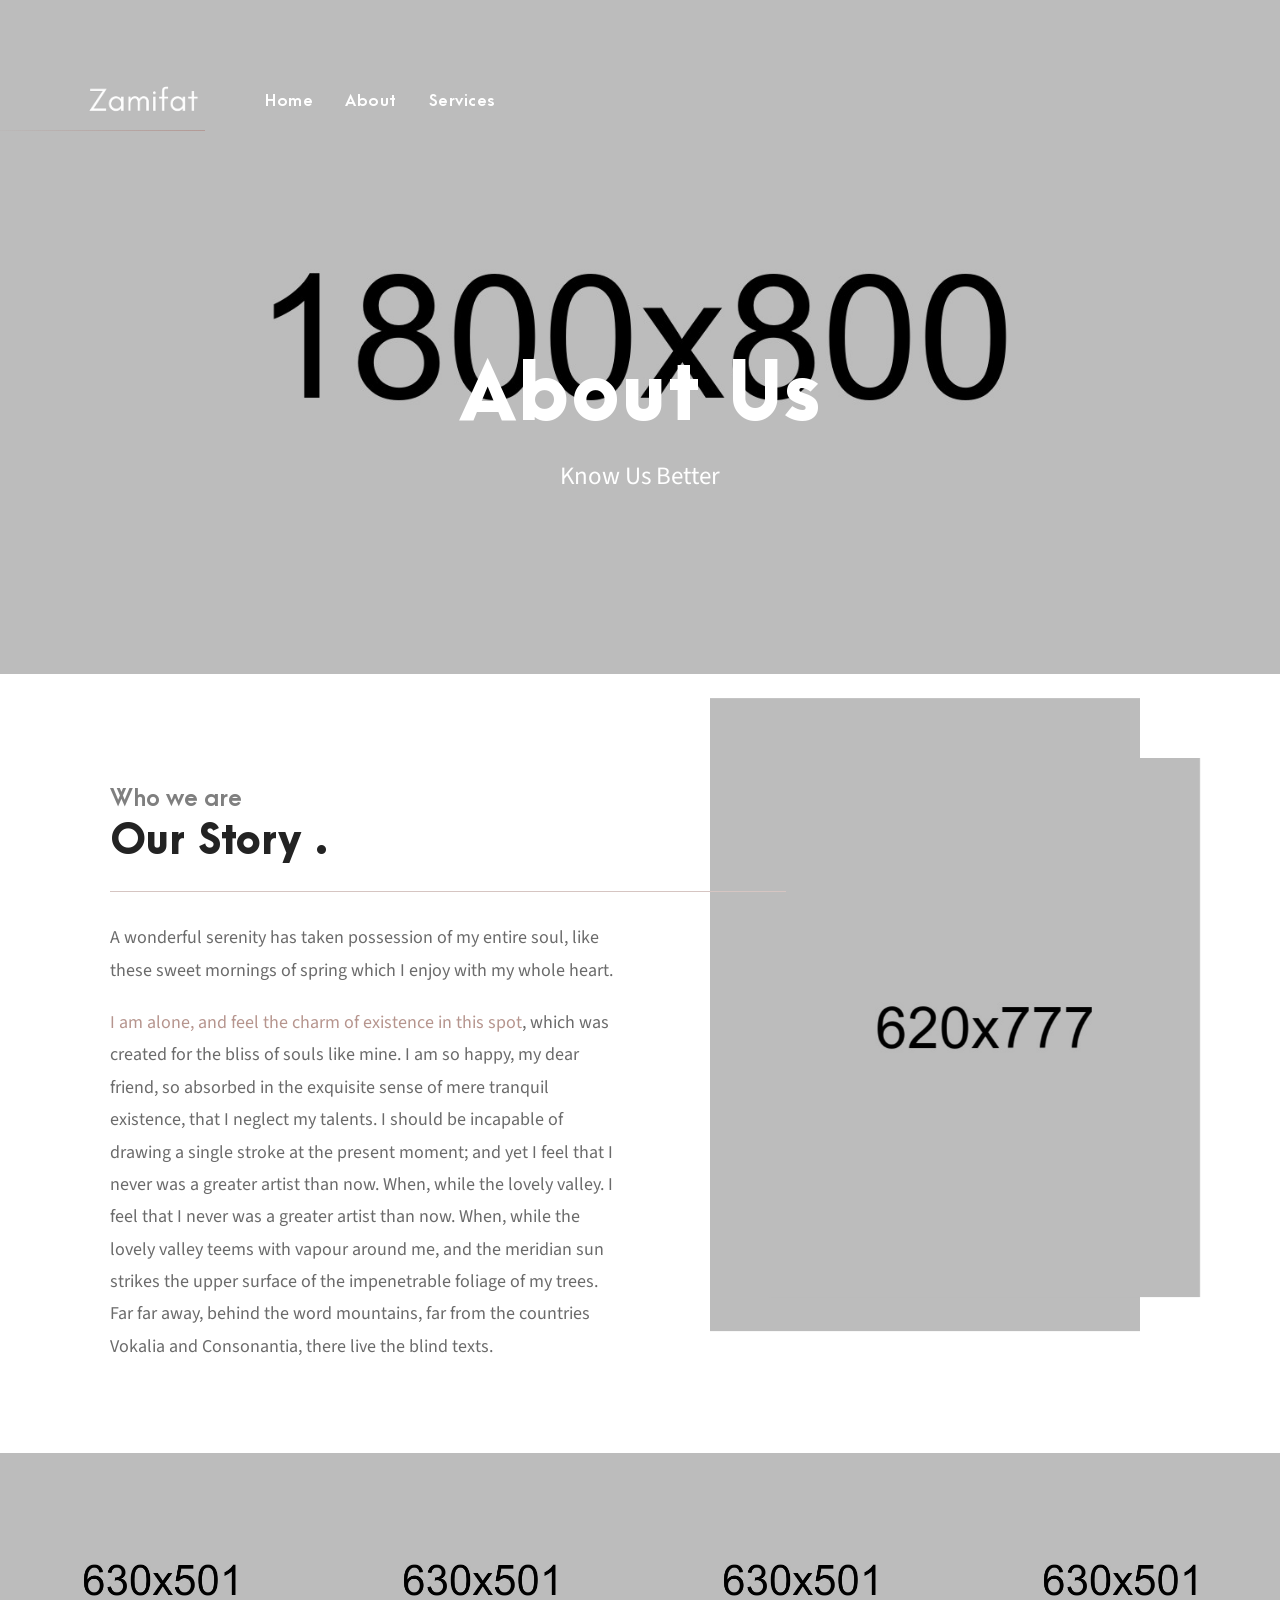
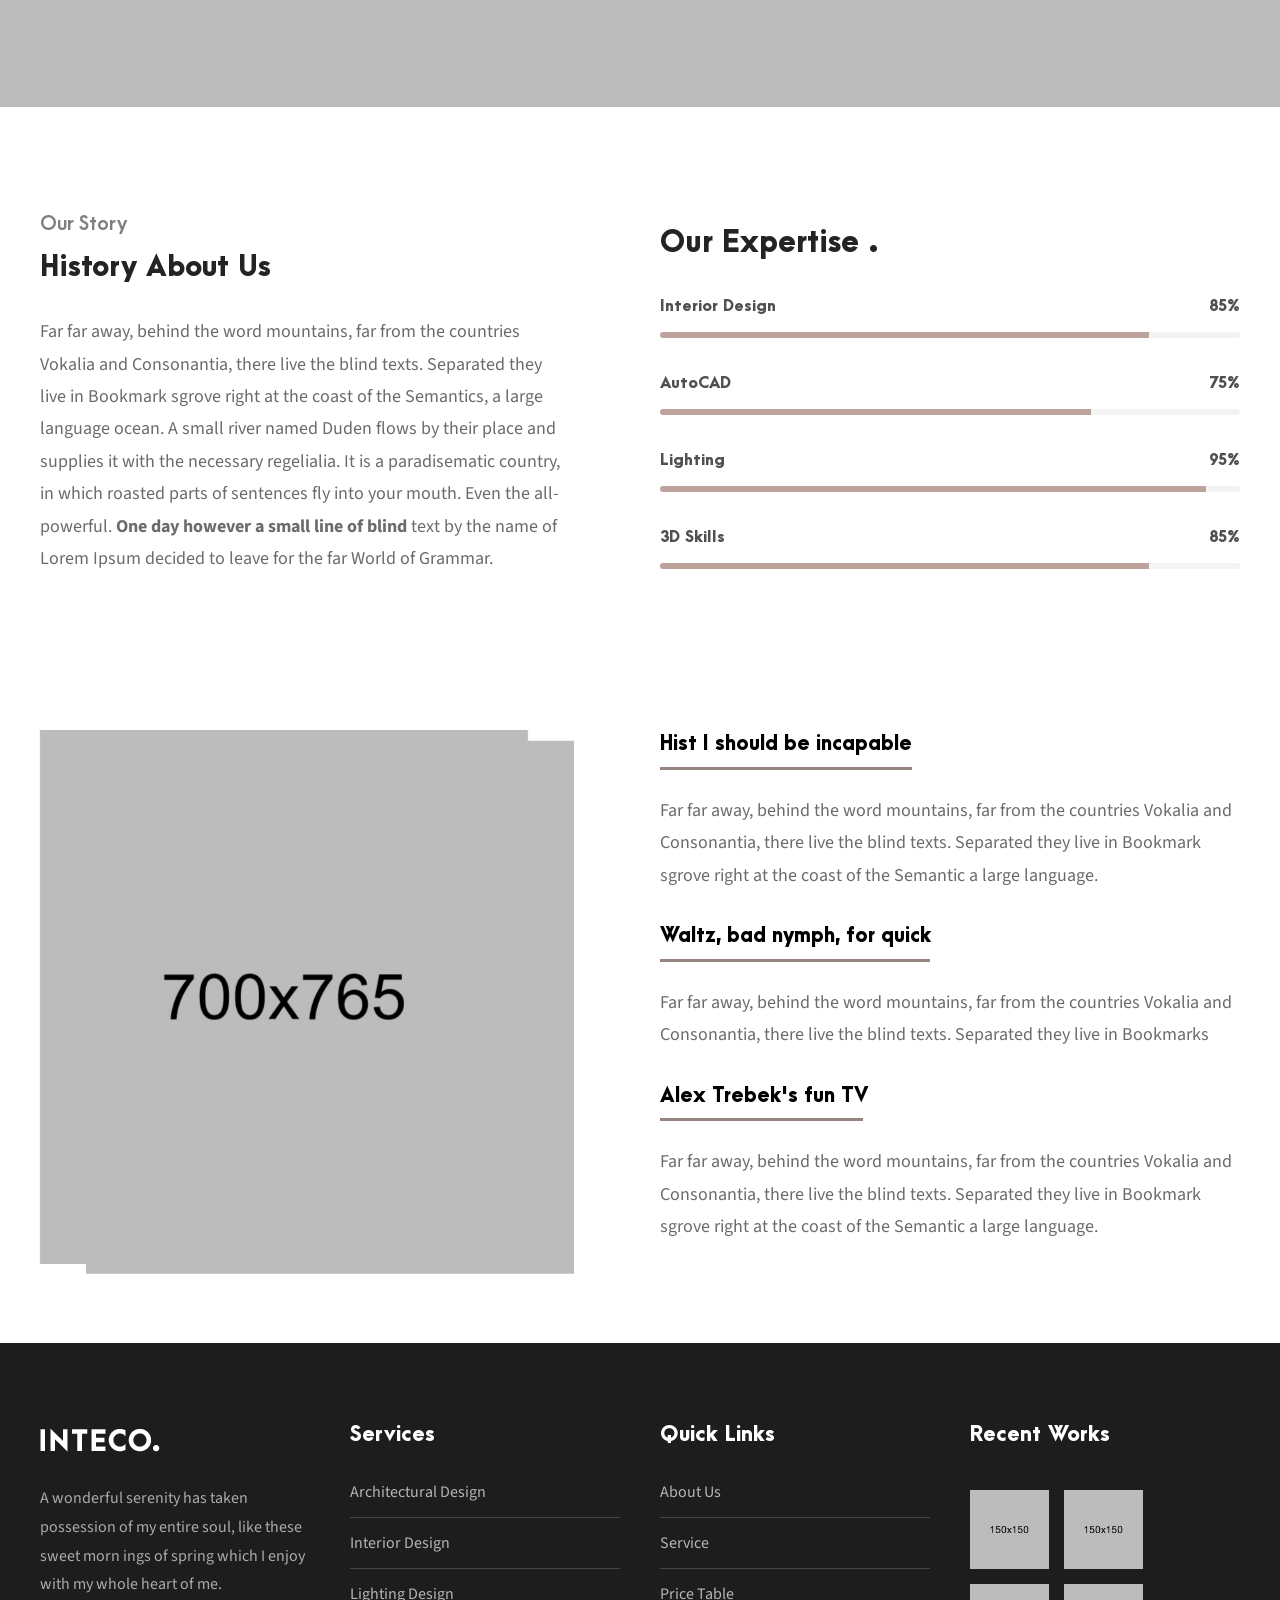
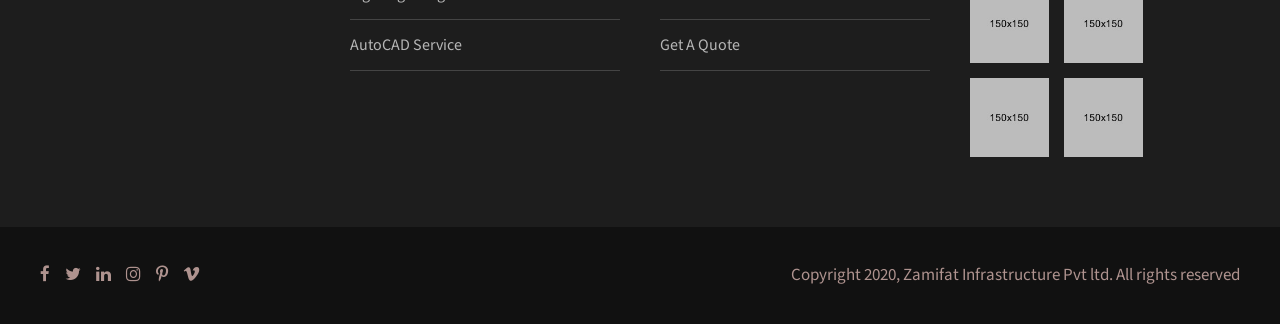
==== about-us.html @ 12a37fcc "initial commit" ====
<!DOCTYPE html>
<html lang="en-US" class="no-js">

<head>
    <meta charset="UTF-8">
    <meta name="viewport" content="width=device-width, initial-scale=1">

    <title>Zamifat tech Solutions&#8211;About us</title>

    <link rel='stylesheet' href='css/block.min.css' type='text/css' media='all' />
    <link rel='stylesheet' href='plugins/goodlayers-core/plugins/combine/style.css' type='text/css' media='all' />
    <link rel='stylesheet' href='plugins/goodlayers-core/include/css/page-builder.css' type='text/css' media='all' />
    <link rel='stylesheet' href='plugins/revslider/public/assets/css/settings.css' type='text/css' media='all' />
    <link rel='stylesheet' href='css/style-core.css' type='text/css' media='all' />
    <link rel='stylesheet' href='css/inteco-style-custom.css' type='text/css' media='all' />



    <link rel='stylesheet' id='gdlr-core-google-font-css' href='https://fonts.googleapis.com/css?family=Source+Sans+Pro%3A200%2C200italic%2C300%2C300italic%2Cregular%2Citalic%2C600%2C600italic%2C700%2C700italic%2C900%2C900italic&amp;subset=cyrillic-ext%2Cvietnamese%2Clatin%2Ccyrillic%2Cgreek-ext%2Clatin-ext%2Cgreek&amp;ver=5.0.2'
        type='text/css' media='all' />


</head>

<body class="home page-template-default page page-id-2039 gdlr-core-body woocommerce-no-js inteco-body inteco-body-front inteco-full  inteco-with-sticky-navigation  inteco-blockquote-style-1 gdlr-core-link-to-lightbox" data-home-url="index.html">
    <div class="inteco-mobile-header-wrap">
        <div class="inteco-mobile-header inteco-header-background inteco-style-slide inteco-sticky-mobile-navigation " id="inteco-mobile-header">
            <div class="inteco-mobile-header-container inteco-container clearfix">
                <div class="inteco-logo  inteco-item-pdlr">
                    <div class="inteco-logo-inner">
                        <a class="" href="index.html"><img src="upload/zamifat-dark.png" alt="" width="200" height="39" title="logo" /></a>
                    </div>
                </div>
                <div class="inteco-mobile-menu-right">
                    <div class="inteco-main-menu-search" id="inteco-mobile-top-search"><i class="fa fa-search"></i>
                    </div>
                    <div class="inteco-top-search-wrap">
                        <div class="inteco-top-search-close"></div>

                        <div class="inteco-top-search-row">
                            <div class="inteco-top-search-cell">
                                <form role="search" method="get" class="search-form" action="#">
                                    <input type="text" class="search-field inteco-title-font" placeholder="Search..." value="" name="s">
                                    <div class="inteco-top-search-submit"><i class="fa fa-search"></i></div>
                                    <input type="submit" class="search-submit" value="Search">
                                    <div class="inteco-top-search-close"><i class="icon_close"></i></div>
                                </form>
                            </div>
                        </div>

                    </div>

                    <div class="inteco-overlay-menu inteco-mobile-menu" id="inteco-mobile-menu"><a class="inteco-overlay-menu-icon inteco-mobile-menu-button inteco-mobile-button-hamburger" href="#"><span></span></a>
                        <div class="inteco-overlay-menu-content inteco-navigation-font">
                            <div class="inteco-overlay-menu-close"></div>
                            <div class="inteco-overlay-menu-row">
                                <div class="inteco-overlay-menu-cell">
                                    <ul id="menu-main-navigation" class="menu">
                                        <li class="menu-item menu-item-home current-menu-item menu-item-has-children"><a href="index.html">Home</a>

                                        </li>
                                        <li class="menu-item menu-item-has-children"><a href="about-us.html">About</a>

                                        </li>
                                        <li class="menu-item menu-item-has-children"><a href="service-interior.html">Services</a>
                                            <ul class="sub-menu">
                                                <li class="menu-item"><a href="service-architectural.html">Architectural
                                                        Design</a></li>
                                                <li class="menu-item"><a href="service-interior.html">Interior
                                                        Design</a></li>
                                                <li class="menu-item"><a href="service-lighting.html">Lighting
                                                        Design</a></li>
                                            </ul>
                                        </li>





                                    </ul>
                                </div>
                            </div>
                        </div>
                    </div>
                </div>
            </div>
        </div>
    </div>
    <div class="inteco-body-outer-wrapper ">
        <div class="inteco-body-wrapper clearfix  inteco-with-transparent-header inteco-with-frame">
            <div class="inteco-header-background-transparent">
                <header class="inteco-header-wrap inteco-header-style-plain  inteco-style-float-left inteco-sticky-navigation inteco-style-slide" data-navigation-offset="75px">
                    <div class="inteco-header-background"></div>
                    <div class="inteco-header-container  inteco-header-full">

                        <div class="inteco-header-container-inner clearfix">
                            <div class="inteco-logo  inteco-item-pdlr">
                                <div class="inteco-logo-inner">
                                    <a class="" href="index.html"><img src="upload/zamifat-light.png" alt="" width="200" height="39" title="logo" /></a>
                                </div>
                                <div class="inteco-logo-bottom-divider" id="inteco-logo-bottom-divider"></div>
                            </div>
                            <div class="inteco-navigation inteco-item-pdlr clearfix ">
                                <div class="inteco-main-menu" id="inteco-main-menu">
                                    <ul id="menu-main-navigation-1" class="sf-menu">
                                        <li class="menu-item menu-item-home current-menu-item menu-item-has-children inteco-normal-menu">
                                            <a href="index.html" class="sf-with-ul-pre">Home</a>

                                        </li>
                                        <li class="menu-item menu-item-has-children inteco-normal-menu"><a href="about-us.html" class="sf-with-ul-pre">About</a>

                                        </li>
                                        <li class="menu-item menu-item-has-children inteco-normal-menu"><a href="service-interior.html" class="sf-with-ul-pre">Services</a>
                                            <ul class="sub-menu">
                                                <li class="menu-item" data-size="60"><a href="service-architectural.html">Architectural Design</a></li>
                                                <li class="menu-item" data-size="60"><a href="service-interior.html">Interior Design</a></li>
                                                <li class="menu-item" data-size="60"><a href="service-lighting.html">Lighting Design</a></li>
                                            </ul>
                                        </li>




                                    </ul>
                                </div>

                            </div>
                            <!-- inteco-navigation -->

                            <div class="inteco-header-right-social gdlr-core-item-pdlr">
                                <a href="#" target="_blank" class="inteco-top-bar-social-icon" title="facebook">
                                    <i class="fa fa-facebook"></i>
                                </a>
                                <a href="#" target="_blank" class="inteco-top-bar-social-icon" title="linkedin">
                                    <i class="fa fa-linkedin"></i>
                                </a>
                                <a href="#" target="_blank" class="inteco-top-bar-social-icon" title="pinterest">
                                    <i class="fa fa-pinterest-p"></i>
                                </a>
                                <a href="#" target="_blank" class="inteco-top-bar-social-icon" title="instagram">
                                    <i class="fa fa-instagram"></i>
                                </a>
                            </div>
                        </div>
                        <!-- inteco-header-inner -->
                    </div>
                    <!-- inteco-header-container -->
                </header>
                <!-- header -->
            </div>


            <div class="inteco-page-title-wrap  inteco-style-large inteco-center-align">
                <div class="inteco-header-transparent-substitute"></div>
                <div class="inteco-page-title-overlay"></div>
                <div class="inteco-page-title-container inteco-container">
                    <div class="inteco-page-title-content inteco-item-pdlr">
                        <h1 class="inteco-page-title">About Us</h1>
                        <div class="inteco-page-caption">Know Us Better</div>
                    </div>
                </div>
            </div>
            <div class="inteco-page-wrapper" id="inteco-page-wrapper">
                <div class="gdlr-core-page-builder-body">
                    <div class="gdlr-core-pbf-wrapper " style="padding: 0px 0px 0px 0px;">
                        <div class="gdlr-core-pbf-background-wrap"></div>
                        <div class="gdlr-core-pbf-wrapper-content gdlr-core-js ">
                            <div class="gdlr-core-pbf-wrapper-container clearfix gdlr-core-container">
                                <div class="gdlr-core-pbf-column gdlr-core-column-30 gdlr-core-column-first" id="gdlr-core-column-1">
                                    <div class="gdlr-core-pbf-column-content-margin gdlr-core-js " style="padding: 104px 0px 40px 70px;" data-sync-height="height-1">
                                        <div class="gdlr-core-pbf-column-content clearfix gdlr-core-js  gdlr-core-sync-height-content">
                                            <div class="gdlr-core-pbf-element">
                                                <div class="gdlr-core-title-item gdlr-core-item-pdb clearfix  gdlr-core-left-align gdlr-core-title-item-caption-top gdlr-core-item-pdlr" style="padding-bottom: 25px ;"><span class="gdlr-core-title-item-caption gdlr-core-info-font gdlr-core-skin-caption" style="font-size: 23px ;font-weight: 700 ;font-style: normal ;color: #7f7f7f ;margin-bottom: 0px ;">Who
                                                        we are</span>
                                                    <div class="gdlr-core-title-item-title-wrap ">
                                                        <h3 class="gdlr-core-title-item-title gdlr-core-skin-title " style="font-size: 39px ;font-weight: 900 ;letter-spacing: 0px ;text-transform: none ;color: #232323 ;">
                                                            Our Story .</h3>
                                                    </div>
                                                </div>
                                            </div>
                                            <div class="gdlr-core-pbf-element">
                                                <div class="gdlr-core-divider-item gdlr-core-divider-item-normal gdlr-core-item-pdlr gdlr-core-center-align" style="margin-right: -166px ;">
                                                    <div class="gdlr-core-divider-line gdlr-core-skin-divider" style="border-color: #d6c5c2 ;"></div>
                                                </div>
                                            </div>
                                            <div class="gdlr-core-pbf-element">
                                                <div class="gdlr-core-text-box-item gdlr-core-item-pdlr gdlr-core-item-pdb gdlr-core-left-align">
                                                    <div class="gdlr-core-text-box-item-content" style="font-size: 18px ;font-weight: 400 ;text-transform: none ;">
                                                        <p>A wonderful serenity has taken possession of my entire soul, like these sweet mornings of spring which I enjoy with my whole heart.</p>
                                                        <p><span style="color: #b6958e;">I am alone, and feel the charm
                                                                of existence in this spot</span>, which was created for the bliss of souls like mine. I am so happy, my dear friend, so absorbed in the exquisite sense of mere tranquil existence, that I
                                                            neglect my talents. I should be incapable of drawing a single stroke at the present moment; and yet I feel that I never was a greater artist than now. When, while the lovely valley. I feel that
                                                            I never was a greater artist than now. When, while the lovely valley teems with vapour around me, and the meridian sun strikes the upper surface of the impenetrable foliage of my trees. Far far
                                                            away, behind the word mountains, far from the countries Vokalia and Consonantia, there live the blind texts.</p>
                                                    </div>
                                                </div>
                                            </div>
                                        </div>
                                    </div>
                                </div>
                                <div class="gdlr-core-pbf-column gdlr-core-column-30" id="gdlr-core-column-2">
                                    <div class="gdlr-core-pbf-column-content-margin gdlr-core-js " style="margin: 0px 0px 0px 70px;padding: 84px 0px 45px 0px;" data-sync-height="height-1">
                                        <div class="gdlr-core-pbf-background-wrap">
                                            <div class="gdlr-core-pbf-background gdlr-core-parallax gdlr-core-js" style="background-image: url(upload/hp-1-chair-bg-4-1-1.jpg) ;background-repeat: no-repeat ;background-position: center left ;" data-parallax-speed="0.08"></div>
                                        </div>
                                        <div class="gdlr-core-pbf-column-content clearfix gdlr-core-js  gdlr-core-sync-height-content">
                                            <div class="gdlr-core-pbf-element">
                                                <div class="gdlr-core-image-item gdlr-core-item-pdlr gdlr-core-item-pdb  gdlr-core-center-align">
                                                    <div class="gdlr-core-image-item-wrap gdlr-core-media-image  gdlr-core-image-item-style-rectangle" style="border-width: 0px;max-width: 430px ;"><img src="upload/hp-1-chair-1.jpg" alt="" width="620" height="777" title="hp-1-chair" /></div>
                                                </div>
                                            </div>
                                        </div>
                                    </div>
                                </div>
                            </div>
                        </div>
                    </div>
                    <div class="gdlr-core-pbf-wrapper " style="padding: 0px 0px 15px 0px;">
                        <div class="gdlr-core-pbf-background-wrap"></div>
                        <div class="gdlr-core-pbf-wrapper-content gdlr-core-js ">
                            <div class="gdlr-core-pbf-wrapper-container clearfix gdlr-core-pbf-wrapper-full-no-space">
                                <div class="gdlr-core-pbf-element">
                                    <div class="gdlr-core-gallery-item gdlr-core-item-pdb clearfix  gdlr-core-gallery-item-style-grid-no-space gdlr-core-item-pdlr " style="padding-bottom: 0px ;">
                                        <div class="gdlr-core-gallery-item-holder gdlr-core-js-2 clearfix" data-layout="fitrows">
                                            <div class="gdlr-core-item-list gdlr-core-gallery-column  gdlr-core-column-15 gdlr-core-column-first">
                                                <div class="gdlr-core-gallery-list gdlr-core-media-image">
                                                    <a class="gdlr-core-lightgallery gdlr-core-js " href="upload/shutterstock_543421996.jpg" data-lightbox-group="gdlr-core-img-group-1"><img src="upload/shutterstock_543421996-630x501.jpg" alt="" width="630" height="501" title="shutterstock_543421996" /><span class="gdlr-core-image-overlay "><i
                                                                class="gdlr-core-image-overlay-icon gdlr-core-size-22 fa fa-search"></i></span></a>
                                                </div>
                                            </div>
                                            <div class="gdlr-core-item-list gdlr-core-gallery-column  gdlr-core-column-15">
                                                <div class="gdlr-core-gallery-list gdlr-core-media-image">
                                                    <a class="gdlr-core-lightgallery gdlr-core-js " href="upload/shutterstock_561468493.jpg" data-lightbox-group="gdlr-core-img-group-1"><img src="upload/shutterstock_561468493-630x501.jpg" alt="" width="630" height="501" title="shutterstock_561468493" /><span class="gdlr-core-image-overlay "><i
                                                                class="gdlr-core-image-overlay-icon gdlr-core-size-22 fa fa-search"></i></span></a>
                                                </div>
                                            </div>
                                            <div class="gdlr-core-item-list gdlr-core-gallery-column  gdlr-core-column-15">
                                                <div class="gdlr-core-gallery-list gdlr-core-media-image">
                                                    <a class="gdlr-core-lightgallery gdlr-core-js " href="upload/shutterstock_631879034.jpg" data-lightbox-group="gdlr-core-img-group-1"><img src="upload/shutterstock_631879034-630x501.jpg" alt="" width="630" height="501" title="shutterstock_631879034" /><span class="gdlr-core-image-overlay "><i
                                                                class="gdlr-core-image-overlay-icon gdlr-core-size-22 fa fa-search"></i></span></a>
                                                </div>
                                            </div>
                                            <div class="gdlr-core-item-list gdlr-core-gallery-column  gdlr-core-column-15">
                                                <div class="gdlr-core-gallery-list gdlr-core-media-image">
                                                    <a class="gdlr-core-lightgallery gdlr-core-js " href="upload/kara-michelle-544960-unsplash.jpg" data-lightbox-group="gdlr-core-img-group-1"><img src="upload/kara-michelle-544960-unsplash-630x501.jpg" alt="" width="630" height="501" title="kara-michelle-544960-unsplash" /><span class="gdlr-core-image-overlay "><i
                                                                class="gdlr-core-image-overlay-icon gdlr-core-size-22 fa fa-search"></i></span></a>
                                                </div>
                                            </div>
                                        </div>
                                    </div>
                                </div>
                            </div>
                        </div>
                    </div>
                    <div class="gdlr-core-pbf-wrapper " style="padding: 85px 0px 15px 0px;" id="gdlr-core-wrapper-1">
                        <div class="gdlr-core-pbf-background-wrap"></div>
                        <div class="gdlr-core-pbf-wrapper-content gdlr-core-js ">
                            <div class="gdlr-core-pbf-wrapper-container clearfix gdlr-core-container">
                                <div class="gdlr-core-pbf-column gdlr-core-column-30 gdlr-core-column-first">
                                    <div class="gdlr-core-pbf-column-content-margin gdlr-core-js " style="padding: 0px 60px 0px 0px;">
                                        <div class="gdlr-core-pbf-column-content clearfix gdlr-core-js ">
                                            <div class="gdlr-core-pbf-element">
                                                <div class="gdlr-core-title-item gdlr-core-item-pdb clearfix  gdlr-core-left-align gdlr-core-title-item-caption-top gdlr-core-item-pdlr">
                                                    <span class="gdlr-core-title-item-caption gdlr-core-info-font gdlr-core-skin-caption" style="font-size: 19px ;font-weight: 800 ;font-style: normal ;color: #7f7f7f ;">Our
                                                        Story</span>
                                                    <div class="gdlr-core-title-item-title-wrap ">
                                                        <h3 class="gdlr-core-title-item-title gdlr-core-skin-title " style="font-size: 27px ;font-weight: 700 ;letter-spacing: 0px ;text-transform: none ;color: #232323 ;">
                                                            History About Us</h3>
                                                    </div>
                                                </div>
                                            </div>
                                            <div class="gdlr-core-pbf-element">
                                                <div class="gdlr-core-text-box-item gdlr-core-item-pdlr gdlr-core-item-pdb gdlr-core-left-align">
                                                    <div class="gdlr-core-text-box-item-content" style="font-size: 18px ;font-weight: 400 ;text-transform: none ;">
                                                        <p>Far far away, behind the word mountains, far from the countries Vokalia and Consonantia, there live the blind texts. Separated they live in Bookmark sgrove right at the coast of the Semantics, a
                                                            large language ocean. A small river named Duden flows by their place and supplies it with the necessary regelialia. It is a paradisematic country, in which roasted parts of sentences fly into
                                                            your mouth. Even the all-powerful. <strong>One day however a
                                                                small line of blind</strong> text by the name of Lorem Ipsum decided to leave for the far World of Grammar.</p>
                                                    </div>
                                                </div>
                                            </div>
                                        </div>
                                    </div>
                                </div>
                                <div class="gdlr-core-pbf-column gdlr-core-column-30">
                                    <div class="gdlr-core-pbf-column-content-margin gdlr-core-js " style="padding: 20px 0px 0px 0px;">
                                        <div class="gdlr-core-pbf-column-content clearfix gdlr-core-js ">
                                            <div class="gdlr-core-pbf-element">
                                                <div class="gdlr-core-title-item gdlr-core-item-pdb clearfix  gdlr-core-left-align gdlr-core-title-item-caption-top gdlr-core-item-pdlr">
                                                    <div class="gdlr-core-title-item-title-wrap ">
                                                        <h3 class="gdlr-core-title-item-title gdlr-core-skin-title " style="font-size: 28px ;font-weight: 700 ;letter-spacing: 0px ;text-transform: none ;color: #232323 ;">
                                                            Our Expertise .</h3>
                                                    </div>
                                                </div>
                                            </div>
                                            <div class="gdlr-core-pbf-element">
                                                <div class="gdlr-core-skill-bar-item gdlr-core-item-pdlr gdlr-core-item-pdb  gdlr-core-size-small gdlr-core-type-round" style="padding-bottom: 0px ;">
                                                    <div class="gdlr-core-skill-bar">
                                                        <div class="gdlr-core-skill-bar-head gdlr-core-title-font"><span class="gdlr-core-skill-bar-title">Interior
                                                                Design</span><span class="gdlr-core-skill-bar-right">85%</span></div>
                                                        <div class="gdlr-core-skill-bar-progress">
                                                            <div class="gdlr-core-skill-bar-filled gdlr-core-js" data-width="85" style="background-color: #bea29c ;">
                                                            </div>
                                                        </div>
                                                    </div>
                                                    <div class="gdlr-core-skill-bar">
                                                        <div class="gdlr-core-skill-bar-head gdlr-core-title-font"><span class="gdlr-core-skill-bar-title">AutoCAD</span><span class="gdlr-core-skill-bar-right">75%</span></div>
                                                        <div class="gdlr-core-skill-bar-progress">
                                                            <div class="gdlr-core-skill-bar-filled gdlr-core-js" data-width="75" style="background-color: #bea29c ;">
                                                            </div>
                                                        </div>
                                                    </div>
                                                    <div class="gdlr-core-skill-bar">
                                                        <div class="gdlr-core-skill-bar-head gdlr-core-title-font"><span class="gdlr-core-skill-bar-title">Lighting</span><span class="gdlr-core-skill-bar-right">95%</span></div>
                                                        <div class="gdlr-core-skill-bar-progress">
                                                            <div class="gdlr-core-skill-bar-filled gdlr-core-js" data-width="95" style="background-color: #bea29c ;">
                                                            </div>
                                                        </div>
                                                    </div>
                                                    <div class="gdlr-core-skill-bar">
                                                        <div class="gdlr-core-skill-bar-head gdlr-core-title-font"><span class="gdlr-core-skill-bar-title">3D Skills</span><span class="gdlr-core-skill-bar-right">85%</span></div>
                                                        <div class="gdlr-core-skill-bar-progress">
                                                            <div class="gdlr-core-skill-bar-filled gdlr-core-js" data-width="85" style="background-color: #bea29c ;">
                                                            </div>
                                                        </div>
                                                    </div>
                                                </div>
                                            </div>
                                        </div>
                                    </div>
                                </div>
                            </div>
                        </div>
                    </div>
                    <div class="gdlr-core-pbf-wrapper " style="padding: 0px 0px 50px 0px;" id="gdlr-core-wrapper-2">
                        <div class="gdlr-core-pbf-background-wrap"></div>
                        <div class="gdlr-core-pbf-wrapper-content gdlr-core-js ">
                            <div class="gdlr-core-pbf-wrapper-container clearfix gdlr-core-container">
                                <div class="gdlr-core-pbf-column gdlr-core-column-30 gdlr-core-column-first">
                                    <div class="gdlr-core-pbf-column-content-margin gdlr-core-js " style="padding: 90px 0px 0px 0px;" data-sync-height="height-2">
                                        <div class="gdlr-core-pbf-background-wrap">
                                            <div class="gdlr-core-pbf-background gdlr-core-parallax gdlr-core-js" style="background-image: url(upload/about-man-bg.jpg) ;background-repeat: no-repeat ;background-position: center ;" data-parallax-speed="0.08"></div>
                                        </div>
                                        <div class="gdlr-core-pbf-column-content clearfix gdlr-core-js  gdlr-core-sync-height-content">
                                            <div class="gdlr-core-pbf-element">
                                                <div class="gdlr-core-image-item gdlr-core-item-pdlr gdlr-core-item-pdb  gdlr-core-left-align">
                                                    <div class="gdlr-core-image-item-wrap gdlr-core-media-image  gdlr-core-image-item-style-rectangle" style="border-width: 0px;max-width: 488px ;"><img src="upload/about-man.jpg" alt="" width="700" height="765" title="about-man" /></div>
                                                </div>
                                            </div>
                                        </div>
                                    </div>
                                </div>
                                <div class="gdlr-core-pbf-column gdlr-core-column-30" id="gdlr-core-column-3">
                                    <div class="gdlr-core-pbf-column-content-margin gdlr-core-js " style="padding: 90px 0px 0px 0px;" data-sync-height="height-2">
                                        <div class="gdlr-core-pbf-column-content clearfix gdlr-core-js  gdlr-core-sync-height-content">
                                            <div class="gdlr-core-pbf-element">
                                                <div class="gdlr-core-title-item gdlr-core-item-pdb clearfix  gdlr-core-left-align gdlr-core-title-item-caption-bottom gdlr-core-item-pdlr" style="padding-bottom: 6px ;">
                                                    <div class="gdlr-core-title-item-title-wrap ">
                                                        <h3 class="gdlr-core-title-item-title gdlr-core-skin-title " style="font-size: 19px ;letter-spacing: 0px ;text-transform: none ;color: #000000 ;">
                                                            Hist I should be incapable</h3>
                                                    </div>
                                                </div>
                                            </div>
                                            <div class="gdlr-core-pbf-element">
                                                <div class="gdlr-core-divider-item gdlr-core-divider-item-normal gdlr-core-item-pdlr gdlr-core-left-align" style="margin-bottom: 25px ;">
                                                    <div class="gdlr-core-divider-container" style="max-width: 252px ;">
                                                        <div class="gdlr-core-divider-line gdlr-core-skin-divider" style="border-color: #968481 ;border-bottom-width: 3px ;">
                                                        </div>
                                                    </div>
                                                </div>
                                            </div>
                                            <div class="gdlr-core-pbf-element">
                                                <div class="gdlr-core-text-box-item gdlr-core-item-pdlr gdlr-core-item-pdb gdlr-core-left-align" style="padding-bottom: 10px ;">
                                                    <div class="gdlr-core-text-box-item-content" style="font-size: 18px ;font-weight: 400 ;text-transform: none ;">
                                                        <p>Far far away, behind the word mountains, far from the countries Vokalia and Consonantia, there live the blind texts. Separated they live in Bookmark sgrove right at the coast of the Semantic a large
                                                            language.
                                                        </p>
                                                    </div>
                                                </div>
                                            </div>
                                            <div class="gdlr-core-pbf-element">
                                                <div class="gdlr-core-title-item gdlr-core-item-pdb clearfix  gdlr-core-left-align gdlr-core-title-item-caption-bottom gdlr-core-item-pdlr" style="padding-bottom: 6px ;">
                                                    <div class="gdlr-core-title-item-title-wrap ">
                                                        <h3 class="gdlr-core-title-item-title gdlr-core-skin-title " style="font-size: 19px ;letter-spacing: 0px ;text-transform: none ;color: #000000 ;">
                                                            Waltz, bad nymph, for quick </h3>
                                                    </div>
                                                </div>
                                            </div>
                                            <div class="gdlr-core-pbf-element">
                                                <div class="gdlr-core-divider-item gdlr-core-divider-item-normal gdlr-core-item-pdlr gdlr-core-left-align" style="margin-bottom: 25px ;">
                                                    <div class="gdlr-core-divider-container" style="max-width: 270px ;">
                                                        <div class="gdlr-core-divider-line gdlr-core-skin-divider" style="border-color: #968481 ;border-bottom-width: 3px ;">
                                                        </div>
                                                    </div>
                                                </div>
                                            </div>
                                            <div class="gdlr-core-pbf-element">
                                                <div class="gdlr-core-text-box-item gdlr-core-item-pdlr gdlr-core-item-pdb gdlr-core-left-align" style="padding-bottom: 10px ;">
                                                    <div class="gdlr-core-text-box-item-content" style="font-size: 18px ;font-weight: 400 ;text-transform: none ;">
                                                        <p>Far far away, behind the word mountains, far from the countries Vokalia and Consonantia, there live the blind texts. Separated they live in Bookmarks</p>
                                                    </div>
                                                </div>
                                            </div>
                                            <div class="gdlr-core-pbf-element">
                                                <div class="gdlr-core-title-item gdlr-core-item-pdb clearfix  gdlr-core-left-align gdlr-core-title-item-caption-bottom gdlr-core-item-pdlr" style="padding-bottom: 6px ;">
                                                    <div class="gdlr-core-title-item-title-wrap ">
                                                        <h3 class="gdlr-core-title-item-title gdlr-core-skin-title " style="font-size: 19px ;letter-spacing: 0px ;text-transform: none ;color: #000000 ;">
                                                            Alex Trebek's fun TV</h3>
                                                    </div>
                                                </div>
                                            </div>
                                            <div class="gdlr-core-pbf-element">
                                                <div class="gdlr-core-divider-item gdlr-core-divider-item-normal gdlr-core-item-pdlr gdlr-core-left-align" style="margin-bottom: 25px ;">
                                                    <div class="gdlr-core-divider-container" style="max-width: 203px ;">
                                                        <div class="gdlr-core-divider-line gdlr-core-skin-divider" style="border-color: #968481 ;border-bottom-width: 3px ;">
                                                        </div>
                                                    </div>
                                                </div>
                                            </div>
                                            <div class="gdlr-core-pbf-element">
                                                <div class="gdlr-core-text-box-item gdlr-core-item-pdlr gdlr-core-item-pdb gdlr-core-left-align" style="padding-bottom: 0px ;">
                                                    <div class="gdlr-core-text-box-item-content" style="font-size: 18px ;font-weight: 400 ;text-transform: none ;">
                                                        <p>Far far away, behind the word mountains, far from the countries Vokalia and Consonantia, there live the blind texts. Separated they live in Bookmark sgrove right at the coast of the Semantic a large
                                                            language.
                                                        </p>
                                                    </div>
                                                </div>
                                            </div>
                                        </div>
                                    </div>
                                </div>
                            </div>
                        </div>
                    </div>
                </div>
            </div>

            <footer>
                <div class="inteco-footer-wrapper ">
                    <div class="inteco-footer-container inteco-container clearfix">
                        <div class="inteco-footer-column inteco-item-pdlr inteco-column-15">
                            <div id="text-1" class="widget widget_text inteco-widget">
                                <div class="textwidget">
                                    <p><img class="alignnone size-full wp-image-5803" src="upload/footer-logo.png" alt="" width="120" height="24" />
                                        <br />
                                        <span class="gdlr-core-space-shortcode" style="margin-top: -27px ;"></span>
                                        <br /> A wonderful serenity has taken possession of my entire soul, like these sweet morn ings of spring which I enjoy with my whole heart of me.</p>
                                </div>
                            </div>
                        </div>
                        <div class="inteco-footer-column inteco-item-pdlr inteco-column-15">
                            <div id="nav_menu-2" class="widget widget_nav_menu inteco-widget">
                                <h3 class="inteco-widget-title">Services</h3><span class="clear"></span>
                                <div class="menu-services-container">
                                    <ul id="menu-services" class="menu">
                                        <li class="menu-item"><a href="service-architectural.html">Architectural
                                                Design</a></li>
                                        <li class="menu-item"><a href="service-interior.html">Interior Design</a></li>
                                        <li class="menu-item"><a href="service-lighting.html">Lighting Design</a></li>
                                        <li class="menu-item"><a href="#">AutoCAD Service</a></li>
                                    </ul>
                                </div>
                            </div>
                        </div>
                        <div class="inteco-footer-column inteco-item-pdlr inteco-column-15">
                            <div id="nav_menu-1" class="widget widget_nav_menu inteco-widget">
                                <h3 class="inteco-widget-title">Quick Links</h3><span class="clear"></span>
                                <div class="menu-quick-links-container">
                                    <ul id="menu-quick-links" class="menu">
                                        <li class="menu-item"><a href="about-us.html">About Us</a></li>
                                        <li class="menu-item"><a href="#">Service</a></li>
                                        <li class="menu-item"><a href="price-table.html">Price Table</a></li>
                                        <li class="menu-item"><a href="#">Get A Quote</a></li>
                                    </ul>
                                </div>
                            </div>
                        </div>
                        <div class="inteco-footer-column inteco-item-pdlr inteco-column-15">
                            <div id="gdlr-core-recent-portfolio-widget-2" class="widget widget_gdlr-core-recent-portfolio-widget inteco-widget">
                                <h3 class="inteco-widget-title">Recent Works</h3><span class="clear"></span>
                                <div class="gdlr-core-recent-portfolio-widget-wrap clearfix">
                                    <div class="gdlr-core-recent-portfolio-widget gdlr-core-media-image">
                                        <a href="#"><img src="upload/port-1-150x150.jpg" alt="" width="150" height="150" title="port-1" /><span class="gdlr-core-image-overlay "><i
                                                    class="gdlr-core-image-overlay-icon gdlr-core-size-15 icon_link_alt"></i></span></a>
                                    </div>
                                    <div class="gdlr-core-recent-portfolio-widget gdlr-core-media-image">
                                        <a href="#"><img src="upload/gdtography-310706-unsplash-150x150.jpg" alt="" width="150" height="150" title="gdtography-310706-unsplash" /><span class="gdlr-core-image-overlay "><i
                                                    class="gdlr-core-image-overlay-icon gdlr-core-size-15 icon_link_alt"></i></span></a>
                                    </div>
                                    <div class="gdlr-core-recent-portfolio-widget gdlr-core-media-image">
                                        <a href="#"><img src="upload/shutterstock_627788162-150x150.jpg" alt="" width="150" height="150" title="shutterstock_627788162" /><span class="gdlr-core-image-overlay "><i
                                                    class="gdlr-core-image-overlay-icon gdlr-core-size-15 icon_link_alt"></i></span></a>
                                    </div>
                                    <div class="gdlr-core-recent-portfolio-widget gdlr-core-media-image">
                                        <a href="#"><img src="upload/hutomo-abrianto-576207-unsplash-150x150.jpg" alt="" width="150" height="150" title="hutomo-abrianto-576207-unsplash" /><span class="gdlr-core-image-overlay "><i
                                                    class="gdlr-core-image-overlay-icon gdlr-core-size-15 icon_link_alt"></i></span></a>
                                    </div>
                                    <div class="gdlr-core-recent-portfolio-widget gdlr-core-media-image">
                                        <a href="#"><img src="upload/shutterstock_578977615-150x150.jpg" alt="" width="150" height="150" title="shutterstock_578977615" /><span class="gdlr-core-image-overlay "><i
                                                    class="gdlr-core-image-overlay-icon gdlr-core-size-15 icon_link_alt"></i></span></a>
                                    </div>
                                    <div class="gdlr-core-recent-portfolio-widget gdlr-core-media-image">
                                        <a href="#"><img src="upload/shutterstock_631879034-150x150.jpg" alt="" width="150" height="150" title="shutterstock_631879034" /><span class="gdlr-core-image-overlay "><i
                                                    class="gdlr-core-image-overlay-icon gdlr-core-size-15 icon_link_alt"></i></span></a>
                                    </div>
                                </div>
                            </div>
                        </div>
                    </div>
                </div>
                <div class="inteco-copyright-wrapper">
                    <div class="inteco-copyright-container inteco-container clearfix">

                        <div class="inteco-copyright-left inteco-item-pdlr">
                            <a href="#" target="_blank">
                                <i class="fa fa-facebook" style="font-size: 17px ;color: #af938f ;margin-right: 12px ;"></i>
                            </a>
                            <a href="#" target="_blank">
                                <i class="fa fa-twitter" style="font-size: 17px ;color: #af938f ;margin-right: 12px ;"></i>
                            </a>
                            <a href="#" target="_blank">
                                <i class="fa fa-linkedin" style="font-size: 17px ;color: #af938f ;margin-right: 12px ;"></i>
                            </a>
                            <a href="#" target="_blank">
                                <i class="fa fa-instagram" style="font-size: 17px ;color: #af938f ;margin-right: 12px ;"></i>
                            </a>
                            <a href="#" target="_blank">
                                <i class="fa fa-pinterest-p" style="font-size: 17px ;color: #af938f ;margin-right: 12px ;"></i>
                            </a>
                            <a href="#" target="_blank">
                                <i class="fa fa-vimeo" style="font-size: 17px ;color: #af938f ;margin-right: 12px ;"></i>
                            </a>
                        </div>
                        <div class="inteco-copyright-right inteco-item-pdlr">Copyright 2020, Zamifat Infrastructure Pvt ltd. All rights reserved
                        </div>
                    </div>
                </div>
            </footer>
        </div>
    </div>

    <script type='text/javascript' src='js/jquery/jquery.js'></script>
    <script type='text/javascript' src='js/jquery/jquery-migrate.min.js'></script>
    <script type='text/javascript' src='plugins/goodlayers-core/plugins/combine/script.js'></script>
    <script type='text/javascript'>
        /* <![CDATA[ */
        var gdlr_core_pbf = {
            "admin": "",
            "video": {
                "width": "640",
                "height": "360"
            },
            "ajax_url": "#"
        };
        /* ]]> */
    </script>
    <script type='text/javascript' src='plugins/goodlayers-core/include/js/page-builder.js'></script>
    <script type='text/javascript' src='js/jquery/ui/effect.min.js'></script>
    <script type='text/javascript' src='js/plugins.js'></script>
</body>

</html>
---- css/block.min.css ----
.wp-block-audio figcaption{margin-top:.5em;margin-bottom:1em;color:#555d66;text-align:center;font-size:13px}.wp-block-audio audio{width:100%;min-width:300px}.editor-block-list__layout .reusable-block-edit-panel{align-items:center;background:#f8f9f9;color:#555d66;display:flex;flex-wrap:wrap;font-family:-apple-system,BlinkMacSystemFont,"Segoe UI",Roboto,Oxygen-Sans,Ubuntu,Cantarell,"Helvetica Neue",sans-serif;font-size:13px;position:relative;top:-14px;margin:0 -14px;padding:8px 14px;position:relative;z-index:7}.editor-block-list__layout .editor-block-list__layout .reusable-block-edit-panel{margin:0 -14px;padding:8px 14px}.editor-block-list__layout .reusable-block-edit-panel .reusable-block-edit-panel__spinner{margin:0 5px}.editor-block-list__layout .reusable-block-edit-panel .reusable-block-edit-panel__info{margin-right:auto}.editor-block-list__layout .reusable-block-edit-panel .reusable-block-edit-panel__label{margin-right:8px;white-space:nowrap;font-weight:600}.editor-block-list__layout .reusable-block-edit-panel .reusable-block-edit-panel__title{flex:1 1 100%;font-size:14px;height:30px;margin:4px 0 8px}.editor-block-list__layout .reusable-block-edit-panel .components-button.reusable-block-edit-panel__button{flex-shrink:0}@media (min-width:960px){.editor-block-list__layout .reusable-block-edit-panel{flex-wrap:nowrap}.editor-block-list__layout .reusable-block-edit-panel .reusable-block-edit-panel__title{margin:0}.editor-block-list__layout .reusable-block-edit-panel .components-button.reusable-block-edit-panel__button{margin:0 0 0 5px}}.editor-block-list__layout .reusable-block-indicator{background:#fff;border-left:1px dashed #e2e4e7;color:#555d66;border-bottom:1px dashed #e2e4e7;top:-14px;height:30px;padding:4px;position:absolute;z-index:1;width:30px;right:-14px}.wp-block-button{color:#fff;margin-bottom:1.5em}.wp-block-button.aligncenter{text-align:center}.wp-block-button.alignright{text-align:right}.wp-block-button__link{background-color:#32373c;border:none;border-radius:28px;box-shadow:none;color:inherit;cursor:pointer;display:inline-block;font-size:18px;margin:0;padding:12px 24px;text-align:center;text-decoration:none;white-space:normal;overflow-wrap:break-word}.wp-block-button__link:active,.wp-block-button__link:focus,.wp-block-button__link:hover{color:inherit}.is-style-squared .wp-block-button__link{border-radius:0}.is-style-outline{color:#32373c}.is-style-outline .wp-block-button__link{background:0 0;border:2px solid currentcolor}.wp-block-categories.alignleft{margin-right:2em}.wp-block-categories.alignright{margin-left:2em}.wp-block-columns{display:flex;flex-wrap:wrap}@media (min-width:782px){.wp-block-columns{flex-wrap:nowrap}}.wp-block-column{flex:1;margin-bottom:1em;flex-basis:100%;min-width:0;word-break:break-word;overflow-wrap:break-word}@media (min-width:600px){.wp-block-column{flex-basis:50%;flex-grow:0}}@media (min-width:600px){.wp-block-column:nth-child(odd){margin-right:32px}.wp-block-column:nth-child(even){margin-left:32px}.wp-block-column:not(:first-child){margin-left:32px}.wp-block-column:not(:last-child){margin-right:32px}}.wp-block-cover,.wp-block-cover-image{position:relative;background-color:#000;background-size:cover;background-position:center center;min-height:430px;width:100%;margin:0 0 1.5em 0;display:flex;justify-content:center;align-items:center;overflow:hidden}.wp-block-cover-image.has-left-content,.wp-block-cover.has-left-content{justify-content:flex-start}.wp-block-cover-image.has-left-content .wp-block-cover-image-text,.wp-block-cover-image.has-left-content .wp-block-cover-text,.wp-block-cover-image.has-left-content h2,.wp-block-cover.has-left-content .wp-block-cover-image-text,.wp-block-cover.has-left-content .wp-block-cover-text,.wp-block-cover.has-left-content h2{margin-left:0;text-align:left}.wp-block-cover-image.has-right-content,.wp-block-cover.has-right-content{justify-content:flex-end}.wp-block-cover-image.has-right-content .wp-block-cover-image-text,.wp-block-cover-image.has-right-content .wp-block-cover-text,.wp-block-cover-image.has-right-content h2,.wp-block-cover.has-right-content .wp-block-cover-image-text,.wp-block-cover.has-right-content .wp-block-cover-text,.wp-block-cover.has-right-content h2{margin-right:0;text-align:right}.wp-block-cover .wp-block-cover-image-text,.wp-block-cover .wp-block-cover-text,.wp-block-cover h2,.wp-block-cover-image .wp-block-cover-image-text,.wp-block-cover-image .wp-block-cover-text,.wp-block-cover-image h2{color:#fff;font-size:2em;line-height:1.25;z-index:1;margin-bottom:0;max-width:610px;padding:14px;text-align:center}.wp-block-cover .wp-block-cover-image-text a,.wp-block-cover .wp-block-cover-image-text a:active,.wp-block-cover .wp-block-cover-image-text a:focus,.wp-block-cover .wp-block-cover-image-text a:hover,.wp-block-cover .wp-block-cover-text a,.wp-block-cover .wp-block-cover-text a:active,.wp-block-cover .wp-block-cover-text a:focus,.wp-block-cover .wp-block-cover-text a:hover,.wp-block-cover h2 a,.wp-block-cover h2 a:active,.wp-block-cover h2 a:focus,.wp-block-cover h2 a:hover,.wp-block-cover-image .wp-block-cover-image-text a,.wp-block-cover-image .wp-block-cover-image-text a:active,.wp-block-cover-image .wp-block-cover-image-text a:focus,.wp-block-cover-image .wp-block-cover-image-text a:hover,.wp-block-cover-image .wp-block-cover-text a,.wp-block-cover-image .wp-block-cover-text a:active,.wp-block-cover-image .wp-block-cover-text a:focus,.wp-block-cover-image .wp-block-cover-text a:hover,.wp-block-cover-image h2 a,.wp-block-cover-image h2 a:active,.wp-block-cover-image h2 a:focus,.wp-block-cover-image h2 a:hover{color:#fff}.wp-block-cover-image.has-parallax,.wp-block-cover.has-parallax{background-attachment:fixed}@supports (-webkit-overflow-scrolling:touch){.wp-block-cover-image.has-parallax,.wp-block-cover.has-parallax{background-attachment:scroll}}.wp-block-cover-image.has-background-dim::before,.wp-block-cover.has-background-dim::before{content:"";position:absolute;top:0;left:0;bottom:0;right:0;background-color:inherit;opacity:.5;z-index:1}.wp-block-cover-image.has-background-dim.has-background-dim-10::before,.wp-block-cover.has-background-dim.has-background-dim-10::before{opacity:.1}.wp-block-cover-image.has-background-dim.has-background-dim-20::before,.wp-block-cover.has-background-dim.has-background-dim-20::before{opacity:.2}.wp-block-cover-image.has-background-dim.has-background-dim-30::before,.wp-block-cover.has-background-dim.has-background-dim-30::before{opacity:.3}.wp-block-cover-image.has-background-dim.has-background-dim-40::before,.wp-block-cover.has-background-dim.has-background-dim-40::before{opacity:.4}.wp-block-cover-image.has-background-dim.has-background-dim-50::before,.wp-block-cover.has-background-dim.has-background-dim-50::before{opacity:.5}.wp-block-cover-image.has-background-dim.has-background-dim-60::before,.wp-block-cover.has-background-dim.has-background-dim-60::before{opacity:.6}.wp-block-cover-image.has-background-dim.has-background-dim-70::before,.wp-block-cover.has-background-dim.has-background-dim-70::before{opacity:.7}.wp-block-cover-image.has-background-dim.has-background-dim-80::before,.wp-block-cover.has-background-dim.has-background-dim-80::before{opacity:.8}.wp-block-cover-image.has-background-dim.has-background-dim-90::before,.wp-block-cover.has-background-dim.has-background-dim-90::before{opacity:.9}.wp-block-cover-image.has-background-dim.has-background-dim-100::before,.wp-block-cover.has-background-dim.has-background-dim-100::before{opacity:1}.wp-block-cover-image.alignleft,.wp-block-cover-image.alignright,.wp-block-cover.alignleft,.wp-block-cover.alignright{max-width:305px;width:100%}.wp-block-cover-image::after,.wp-block-cover::after{display:block;content:"";font-size:0;min-height:inherit}@supports ((position:-webkit-sticky) or (position:sticky)){.wp-block-cover-image::after,.wp-block-cover::after{content:none}}.wp-block-cover-image.aligncenter,.wp-block-cover-image.alignleft,.wp-block-cover-image.alignright,.wp-block-cover.aligncenter,.wp-block-cover.alignleft,.wp-block-cover.alignright{display:flex}.wp-block-cover__video-background{position:absolute;top:50%;left:50%;transform:translateX(-50%) translateY(-50%);width:100%;height:100%;z-index:0;-o-object-fit:cover;object-fit:cover}.editor-block-list__block[data-type="core/embed"][data-align=left] .editor-block-list__block-edit,.editor-block-list__block[data-type="core/embed"][data-align=right] .editor-block-list__block-edit,.wp-block-embed.alignleft,.wp-block-embed.alignright{max-width:360px;width:100%}.wp-block-embed{margin-bottom:1em}.wp-block-embed figcaption{margin-top:.5em;margin-bottom:1em;color:#555d66;text-align:center;font-size:13px}.wp-embed-responsive .wp-block-embed.wp-embed-aspect-1-1 .wp-block-embed__wrapper,.wp-embed-responsive .wp-block-embed.wp-embed-aspect-1-2 .wp-block-embed__wrapper,.wp-embed-responsive .wp-block-embed.wp-embed-aspect-16-9 .wp-block-embed__wrapper,.wp-embed-responsive .wp-block-embed.wp-embed-aspect-18-9 .wp-block-embed__wrapper,.wp-embed-responsive .wp-block-embed.wp-embed-aspect-21-9 .wp-block-embed__wrapper,.wp-embed-responsive .wp-block-embed.wp-embed-aspect-4-3 .wp-block-embed__wrapper,.wp-embed-responsive .wp-block-embed.wp-embed-aspect-9-16 .wp-block-embed__wrapper{position:relative}.wp-embed-responsive .wp-block-embed.wp-embed-aspect-1-1 .wp-block-embed__wrapper::before,.wp-embed-responsive .wp-block-embed.wp-embed-aspect-1-2 .wp-block-embed__wrapper::before,.wp-embed-responsive .wp-block-embed.wp-embed-aspect-16-9 .wp-block-embed__wrapper::before,.wp-embed-responsive .wp-block-embed.wp-embed-aspect-18-9 .wp-block-embed__wrapper::before,.wp-embed-responsive .wp-block-embed.wp-embed-aspect-21-9 .wp-block-embed__wrapper::before,.wp-embed-responsive .wp-block-embed.wp-embed-aspect-4-3 .wp-block-embed__wrapper::before,.wp-embed-responsive .wp-block-embed.wp-embed-aspect-9-16 .wp-block-embed__wrapper::before{content:"";display:block;padding-top:50%}.wp-embed-responsive .wp-block-embed.wp-embed-aspect-1-1 .wp-block-embed__wrapper iframe,.wp-embed-responsive .wp-block-embed.wp-embed-aspect-1-2 .wp-block-embed__wrapper iframe,.wp-embed-responsive .wp-block-embed.wp-embed-aspect-16-9 .wp-block-embed__wrapper iframe,.wp-embed-responsive .wp-block-embed.wp-embed-aspect-18-9 .wp-block-embed__wrapper iframe,.wp-embed-responsive .wp-block-embed.wp-embed-aspect-21-9 .wp-block-embed__wrapper iframe,.wp-embed-responsive .wp-block-embed.wp-embed-aspect-4-3 .wp-block-embed__wrapper iframe,.wp-embed-responsive .wp-block-embed.wp-embed-aspect-9-16 .wp-block-embed__wrapper iframe{position:absolute;top:0;right:0;bottom:0;left:0;width:100%;height:100%}.wp-embed-responsive .wp-block-embed.wp-embed-aspect-21-9 .wp-block-embed__wrapper::before{padding-top:42.85%}.wp-embed-responsive .wp-block-embed.wp-embed-aspect-18-9 .wp-block-embed__wrapper::before{padding-top:50%}.wp-embed-responsive .wp-block-embed.wp-embed-aspect-16-9 .wp-block-embed__wrapper::before{padding-top:56.25%}.wp-embed-responsive .wp-block-embed.wp-embed-aspect-4-3 .wp-block-embed__wrapper::before{padding-top:75%}.wp-embed-responsive .wp-block-embed.wp-embed-aspect-1-1 .wp-block-embed__wrapper::before{padding-top:100%}.wp-embed-responsive .wp-block-embed.wp-embed-aspect-9-6 .wp-block-embed__wrapper::before{padding-top:66.66%}.wp-embed-responsive .wp-block-embed.wp-embed-aspect-1-2 .wp-block-embed__wrapper::before{padding-top:200%}.wp-block-file{margin-bottom:1.5em}.wp-block-file.aligncenter{text-align:center}.wp-block-file.alignright{text-align:right}.wp-block-file .wp-block-file__button{background:#32373c;border-radius:2em;color:#fff;font-size:13px;padding:.5em 1em}.wp-block-file a.wp-block-file__button{text-decoration:none}.wp-block-file a.wp-block-file__button:active,.wp-block-file a.wp-block-file__button:focus,.wp-block-file a.wp-block-file__button:hover,.wp-block-file a.wp-block-file__button:visited{box-shadow:none;color:#fff;opacity:.85;text-decoration:none}.wp-block-file *+.wp-block-file__button{margin-left:.75em}.wp-block-gallery{display:flex;flex-wrap:wrap;list-style-type:none;padding:0}.wp-block-gallery .blocks-gallery-image,.wp-block-gallery .blocks-gallery-item{margin:0 16px 16px 0;display:flex;flex-grow:1;flex-direction:column;justify-content:center;position:relative}.wp-block-gallery .blocks-gallery-image figure,.wp-block-gallery .blocks-gallery-item figure{margin:0;height:100%}@supports ((position:-webkit-sticky) or (position:sticky)){.wp-block-gallery .blocks-gallery-image figure,.wp-block-gallery .blocks-gallery-item figure{display:flex;align-items:flex-end;justify-content:flex-start}}.wp-block-gallery .blocks-gallery-image img,.wp-block-gallery .blocks-gallery-item img{display:block;max-width:100%;height:auto}.wp-block-gallery .blocks-gallery-image img,.wp-block-gallery .blocks-gallery-item img{width:100%}@supports ((position:-webkit-sticky) or (position:sticky)){.wp-block-gallery .blocks-gallery-image img,.wp-block-gallery .blocks-gallery-item img{width:auto}}.wp-block-gallery .blocks-gallery-image figcaption,.wp-block-gallery .blocks-gallery-item figcaption{position:absolute;bottom:0;width:100%;max-height:100%;overflow:auto;padding:40px 10px 5px;color:#fff;text-align:center;font-size:13px;background:linear-gradient(0deg,rgba(0,0,0,.7) 0,rgba(0,0,0,.3) 60%,transparent)}.wp-block-gallery .blocks-gallery-image figcaption img,.wp-block-gallery .blocks-gallery-item figcaption img{display:inline}.wp-block-gallery.is-cropped .blocks-gallery-image a,.wp-block-gallery.is-cropped .blocks-gallery-image img,.wp-block-gallery.is-cropped .blocks-gallery-item a,.wp-block-gallery.is-cropped .blocks-gallery-item img{width:100%}@supports ((position:-webkit-sticky) or (position:sticky)){.wp-block-gallery.is-cropped .blocks-gallery-image a,.wp-block-gallery.is-cropped .blocks-gallery-image img,.wp-block-gallery.is-cropped .blocks-gallery-item a,.wp-block-gallery.is-cropped .blocks-gallery-item img{height:100%;flex:1;-o-object-fit:cover;object-fit:cover}}.wp-block-gallery .blocks-gallery-image,.wp-block-gallery .blocks-gallery-item{width:calc((100% - 16px)/ 2)}.wp-block-gallery .blocks-gallery-image:nth-of-type(even),.wp-block-gallery .blocks-gallery-item:nth-of-type(even){margin-right:0}.wp-block-gallery.columns-1 .blocks-gallery-image,.wp-block-gallery.columns-1 .blocks-gallery-item{width:100%;margin-right:0}@media (min-width:600px){.wp-block-gallery.columns-3 .blocks-gallery-image,.wp-block-gallery.columns-3 .blocks-gallery-item{width:calc((100% - 16px * 2)/ 3);margin-right:16px}.wp-block-gallery.columns-4 .blocks-gallery-image,.wp-block-gallery.columns-4 .blocks-gallery-item{width:calc((100% - 16px * 3)/ 4);margin-right:16px}.wp-block-gallery.columns-5 .blocks-gallery-image,.wp-block-gallery.columns-5 .blocks-gallery-item{width:calc((100% - 16px * 4)/ 5);margin-right:16px}.wp-block-gallery.columns-6 .blocks-gallery-image,.wp-block-gallery.columns-6 .blocks-gallery-item{width:calc((100% - 16px * 5)/ 6);margin-right:16px}.wp-block-gallery.columns-7 .blocks-gallery-image,.wp-block-gallery.columns-7 .blocks-gallery-item{width:calc((100% - 16px * 6)/ 7);margin-right:16px}.wp-block-gallery.columns-8 .blocks-gallery-image,.wp-block-gallery.columns-8 .blocks-gallery-item{width:calc((100% - 16px * 7)/ 8);margin-right:16px}.wp-block-gallery.columns-1 .blocks-gallery-image:nth-of-type(1n),.wp-block-gallery.columns-1 .blocks-gallery-item:nth-of-type(1n){margin-right:0}.wp-block-gallery.columns-2 .blocks-gallery-image:nth-of-type(2n),.wp-block-gallery.columns-2 .blocks-gallery-item:nth-of-type(2n){margin-right:0}.wp-block-gallery.columns-3 .blocks-gallery-image:nth-of-type(3n),.wp-block-gallery.columns-3 .blocks-gallery-item:nth-of-type(3n){margin-right:0}.wp-block-gallery.columns-4 .blocks-gallery-image:nth-of-type(4n),.wp-block-gallery.columns-4 .blocks-gallery-item:nth-of-type(4n){margin-right:0}.wp-block-gallery.columns-5 .blocks-gallery-image:nth-of-type(5n),.wp-block-gallery.columns-5 .blocks-gallery-item:nth-of-type(5n){margin-right:0}.wp-block-gallery.columns-6 .blocks-gallery-image:nth-of-type(6n),.wp-block-gallery.columns-6 .blocks-gallery-item:nth-of-type(6n){margin-right:0}.wp-block-gallery.columns-7 .blocks-gallery-image:nth-of-type(7n),.wp-block-gallery.columns-7 .blocks-gallery-item:nth-of-type(7n){margin-right:0}.wp-block-gallery.columns-8 .blocks-gallery-image:nth-of-type(8n),.wp-block-gallery.columns-8 .blocks-gallery-item:nth-of-type(8n){margin-right:0}}.wp-block-gallery .blocks-gallery-image:last-child,.wp-block-gallery .blocks-gallery-item:last-child{margin-right:0}.wp-block-gallery .blocks-gallery-item.has-add-item-button{width:100%}.wp-block-gallery.alignleft,.wp-block-gallery.alignright{max-width:305px;width:100%}.wp-block-gallery.aligncenter,.wp-block-gallery.alignleft,.wp-block-gallery.alignright{display:flex}.wp-block-gallery.aligncenter .blocks-gallery-item figure{justify-content:center}.wp-block-image{max-width:100%;margin-bottom:1em;margin-left:0;margin-right:0}.wp-block-image img{max-width:100%}.wp-block-image.aligncenter{text-align:center}.wp-block-image.alignfull img,.wp-block-image.alignwide img{width:100%}.wp-block-image .aligncenter,.wp-block-image .alignleft,.wp-block-image .alignright,.wp-block-image.is-resized{display:table;margin-left:0;margin-right:0}.wp-block-image .aligncenter>figcaption,.wp-block-image .alignleft>figcaption,.wp-block-image .alignright>figcaption,.wp-block-image.is-resized>figcaption{display:table-caption;caption-side:bottom}.wp-block-image .alignleft{float:left;margin-right:1em}.wp-block-image .alignright{float:right;margin-left:1em}.wp-block-image .aligncenter{margin-left:auto;margin-right:auto}.wp-block-image figcaption{margin-top:.5em;margin-bottom:1em;color:#555d66;text-align:center;font-size:13px}.wp-block-latest-comments__comment{font-size:15px;line-height:1.1;list-style:none;margin-bottom:1em}.has-avatars .wp-block-latest-comments__comment{min-height:36px;list-style:none}.has-avatars .wp-block-latest-comments__comment .wp-block-latest-comments__comment-excerpt,.has-avatars .wp-block-latest-comments__comment .wp-block-latest-comments__comment-meta{margin-left:52px}.has-dates .wp-block-latest-comments__comment,.has-excerpts .wp-block-latest-comments__comment{line-height:1.5}.wp-block-latest-comments__comment-excerpt p{font-size:14px;line-height:1.8;margin:5px 0 20px}.wp-block-latest-comments__comment-date{color:#8f98a1;display:block;font-size:12px}.wp-block-latest-comments .avatar,.wp-block-latest-comments__comment-avatar{border-radius:24px;display:block;float:left;height:40px;margin-right:12px;width:40px}.wp-block-latest-posts.alignleft{margin-right:2em}.wp-block-latest-posts.alignright{margin-left:2em}.wp-block-latest-posts.is-grid{display:flex;flex-wrap:wrap;padding:0;list-style:none}.wp-block-latest-posts.is-grid li{margin:0 16px 16px 0;width:100%}@media (min-width:600px){.wp-block-latest-posts.columns-2 li{width:calc((100% / 2) - 16px)}.wp-block-latest-posts.columns-3 li{width:calc((100% / 3) - 16px)}.wp-block-latest-posts.columns-4 li{width:calc((100% / 4) - 16px)}.wp-block-latest-posts.columns-5 li{width:calc((100% / 5) - 16px)}.wp-block-latest-posts.columns-6 li{width:calc((100% / 6) - 16px)}}.wp-block-latest-posts__post-date{display:block;color:#6c7781;font-size:13px}.wp-block-media-text{display:grid}.wp-block-media-text{grid-template-rows:auto;align-items:center;grid-template-areas:"media-text-media media-text-content";grid-template-columns:50% auto}.wp-block-media-text.has-media-on-the-right{grid-template-areas:"media-text-content media-text-media";grid-template-columns:auto 50%}.wp-block-media-text .wp-block-media-text__media{grid-area:media-text-media;margin:0}.wp-block-media-text .wp-block-media-text__content{word-break:break-word;grid-area:media-text-content;padding:0 8% 0 8%}.wp-block-media-text>figure>img,.wp-block-media-text>figure>video{max-width:unset;width:100%;vertical-align:middle}@media (max-width:600px){.wp-block-media-text.is-stacked-on-mobile{grid-template-columns:100%!important;grid-template-areas:"media-text-media" "media-text-content"}.wp-block-media-text.is-stacked-on-mobile.has-media-on-the-right{grid-template-areas:"media-text-content" "media-text-media"}}p.is-small-text{font-size:14px}p.is-regular-text{font-size:16px}p.is-large-text{font-size:36px}p.is-larger-text{font-size:48px}p.has-drop-cap:not(:focus)::first-letter{float:left;font-size:8.4em;line-height:.68;font-weight:100;margin:.05em .1em 0 0;text-transform:uppercase;font-style:normal}p.has-background{padding:20px 30px}p.has-text-color a{color:inherit}.wp-block-pullquote{padding:3em 0;margin-left:0;margin-right:0;text-align:center}.wp-block-pullquote.alignleft,.wp-block-pullquote.alignright{max-width:305px}.wp-block-pullquote.alignleft p,.wp-block-pullquote.alignright p{font-size:20px}.wp-block-pullquote p{font-size:28px;line-height:1.6}.wp-block-pullquote cite,.wp-block-pullquote footer{position:relative}.wp-block-pullquote .has-text-color a{color:inherit}.wp-block-pullquote:not(.is-style-solid-color){background:0 0}.wp-block-pullquote.is-style-solid-color{border:none}.wp-block-pullquote.is-style-solid-color blockquote{margin-left:auto;margin-right:auto;text-align:left;max-width:60%}.wp-block-pullquote.is-style-solid-color blockquote p{margin-top:0;margin-bottom:0;font-size:32px}.wp-block-pullquote.is-style-solid-color blockquote cite{text-transform:none;font-style:normal}.wp-block-pullquote cite{color:inherit}.wp-block-quote.is-large,.wp-block-quote.is-style-large{margin:0 0 16px;padding:0 1em}.wp-block-quote.is-large p,.wp-block-quote.is-style-large p{font-size:24px;font-style:italic;line-height:1.6}.wp-block-quote.is-large cite,.wp-block-quote.is-large footer,.wp-block-quote.is-style-large cite,.wp-block-quote.is-style-large footer{font-size:18px;text-align:right}.wp-block-separator.is-style-wide{border-bottom-width:1px}.wp-block-separator.is-style-dots{background:0 0;border:none;text-align:center;max-width:none;line-height:1;height:auto}.wp-block-separator.is-style-dots::before{content:"\00b7 \00b7 \00b7";color:#191e23;font-size:20px;letter-spacing:2em;padding-left:2em;font-family:serif}p.wp-block-subhead{font-size:1.1em;font-style:italic;opacity:.75}.wp-block-table.has-fixed-layout{table-layout:fixed;width:100%}.wp-block-table.aligncenter,.wp-block-table.alignleft,.wp-block-table.alignright{display:table;width:auto}.wp-block-table.is-style-stripes{border-spacing:0;border-collapse:inherit;border-bottom:1px solid #f3f4f5}.wp-block-table.is-style-stripes tr:nth-child(odd){background-color:#f3f4f5}.wp-block-table.is-style-stripes td{border-color:transparent}.wp-block-text-columns{display:flex}.wp-block-text-columns.aligncenter{display:flex}.wp-block-text-columns .wp-block-column{margin:0 16px;padding:0}.wp-block-text-columns .wp-block-column:first-child{margin-left:0}.wp-block-text-columns .wp-block-column:last-child{margin-right:0}.wp-block-text-columns.columns-2 .wp-block-column{width:calc(100% / 2)}.wp-block-text-columns.columns-3 .wp-block-column{width:calc(100% / 3)}.wp-block-text-columns.columns-4 .wp-block-column{width:calc(100% / 4)}pre.wp-block-verse{white-space:nowrap;overflow:auto}.wp-block-video{margin-left:0;margin-right:0}.wp-block-video video{max-width:100%}@supports ((position:-webkit-sticky) or (position:sticky)){.wp-block-video [poster]{-o-object-fit:cover;object-fit:cover}}.wp-block-video.aligncenter{text-align:center}.wp-block-video figcaption{margin-top:.5em;margin-bottom:1em;color:#555d66;text-align:center;font-size:13px}.has-pale-pink-background-color.has-pale-pink-background-color{background-color:#f78da7}.has-vivid-red-background-color.has-vivid-red-background-color{background-color:#cf2e2e}.has-luminous-vivid-orange-background-color.has-luminous-vivid-orange-background-color{background-color:#ff6900}.has-luminous-vivid-amber-background-color.has-luminous-vivid-amber-background-color{background-color:#fcb900}.has-light-green-cyan-background-color.has-light-green-cyan-background-color{background-color:#7bdcb5}.has-vivid-green-cyan-background-color.has-vivid-green-cyan-background-color{background-color:#00d084}.has-pale-cyan-blue-background-color.has-pale-cyan-blue-background-color{background-color:#8ed1fc}.has-vivid-cyan-blue-background-color.has-vivid-cyan-blue-background-color{background-color:#0693e3}.has-very-light-gray-background-color.has-very-light-gray-background-color{background-color:#eee}.has-cyan-bluish-gray-background-color.has-cyan-bluish-gray-background-color{background-color:#abb8c3}.has-very-dark-gray-background-color.has-very-dark-gray-background-color{background-color:#313131}.has-pale-pink-color.has-pale-pink-color{color:#f78da7}.has-vivid-red-color.has-vivid-red-color{color:#cf2e2e}.has-luminous-vivid-orange-color.has-luminous-vivid-orange-color{color:#ff6900}.has-luminous-vivid-amber-color.has-luminous-vivid-amber-color{color:#fcb900}.has-light-green-cyan-color.has-light-green-cyan-color{color:#7bdcb5}.has-vivid-green-cyan-color.has-vivid-green-cyan-color{color:#00d084}.has-pale-cyan-blue-color.has-pale-cyan-blue-color{color:#8ed1fc}.has-vivid-cyan-blue-color.has-vivid-cyan-blue-color{color:#0693e3}.has-very-light-gray-color.has-very-light-gray-color{color:#eee}.has-cyan-bluish-gray-color.has-cyan-bluish-gray-color{color:#abb8c3}.has-very-dark-gray-color.has-very-dark-gray-color{color:#313131}.has-small-font-size{font-size:13px}.has-normal-font-size,.has-regular-font-size{font-size:16px}.has-medium-font-size{font-size:20px}.has-large-font-size{font-size:36px}.has-huge-font-size,.has-larger-font-size{font-size:42px}
---- plugins/goodlayers-core/plugins/combine/style.css ----
@font-face{font-family:'FontAwesome';src:url('fontawesome/fontawesome-webfont3e6e.eot?v=4.7.0');src:url('fontawesome/fontawesome-webfontd41d.eot?#iefix&v=4.7.0') format('embedded-opentype'),url('fontawesome/fontawesome-webfont3e6e.woff2?v=4.7.0') format('woff2'),url('fontawesome/fontawesome-webfont3e6e.woff?v=4.7.0') format('woff'),url('fontawesome/fontawesome-webfont3e6e.ttf?v=4.7.0') format('truetype'),url('fontawesome/fontawesome-webfont3e6e.svg?v=4.7.0#fontawesomeregular') format('svg');font-weight:normal;font-style:normal}.fa{display:inline-block;font:normal normal normal 14px/1 FontAwesome;font-size:inherit;text-rendering:auto;-webkit-font-smoothing:antialiased;-moz-osx-font-smoothing:grayscale}.fa-lg{font-size:1.33333333em;line-height:.75em;vertical-align:-15%}.fa-2x{font-size:2em}.fa-3x{font-size:3em}.fa-4x{font-size:4em}.fa-5x{font-size:5em}.fa-fw{width:1.28571429em;text-align:center}.fa-ul{padding-left:0;margin-left:2.14285714em;list-style-type:none}.fa-ul>li{position:relative}.fa-li{position:absolute;left:-2.14285714em;width:2.14285714em;top:.14285714em;text-align:center}.fa-li.fa-lg{left:-1.85714286em}.fa-border{padding:.2em .25em .15em;border:solid .08em #eee;border-radius:.1em}.fa-pull-left{float:left}.fa-pull-right{float:right}.fa.fa-pull-left{margin-right:.3em}.fa.fa-pull-right{margin-left:.3em}.pull-right{float:right}.pull-left{float:left}.fa.pull-left{margin-right:.3em}.fa.pull-right{margin-left:.3em}.fa-spin{-webkit-animation:fa-spin 2s infinite linear;animation:fa-spin 2s infinite linear}.fa-pulse{-webkit-animation:fa-spin 1s infinite steps(8);animation:fa-spin 1s infinite steps(8)}@-webkit-keyframes fa-spin{0%{-webkit-transform:rotate(0deg);transform:rotate(0deg)}100%{-webkit-transform:rotate(359deg);transform:rotate(359deg)}}@keyframes fa-spin{0%{-webkit-transform:rotate(0deg);transform:rotate(0deg)}100%{-webkit-transform:rotate(359deg);transform:rotate(359deg)}}.fa-rotate-90{-ms-filter:"progid:DXImageTransform.Microsoft.BasicImage(rotation=1)";-webkit-transform:rotate(90deg);-ms-transform:rotate(90deg);transform:rotate(90deg)}.fa-rotate-180{-ms-filter:"progid:DXImageTransform.Microsoft.BasicImage(rotation=2)";-webkit-transform:rotate(180deg);-ms-transform:rotate(180deg);transform:rotate(180deg)}.fa-rotate-270{-ms-filter:"progid:DXImageTransform.Microsoft.BasicImage(rotation=3)";-webkit-transform:rotate(270deg);-ms-transform:rotate(270deg);transform:rotate(270deg)}.fa-flip-horizontal{-ms-filter:"progid:DXImageTransform.Microsoft.BasicImage(rotation=0, mirror=1)";-webkit-transform:scale(-1, 1);-ms-transform:scale(-1, 1);transform:scale(-1, 1)}.fa-flip-vertical{-ms-filter:"progid:DXImageTransform.Microsoft.BasicImage(rotation=2, mirror=1)";-webkit-transform:scale(1, -1);-ms-transform:scale(1, -1);transform:scale(1, -1)}:root .fa-rotate-90,:root .fa-rotate-180,:root .fa-rotate-270,:root .fa-flip-horizontal,:root .fa-flip-vertical{filter:none}.fa-stack{position:relative;display:inline-block;width:2em;height:2em;line-height:2em;vertical-align:middle}.fa-stack-1x,.fa-stack-2x{position:absolute;left:0;width:100%;text-align:center}.fa-stack-1x{line-height:inherit}.fa-stack-2x{font-size:2em}.fa-inverse{color:#fff}.fa-glass:before{content:"\f000"}.fa-music:before{content:"\f001"}.fa-search:before{content:"\f002"}.fa-envelope-o:before{content:"\f003"}.fa-heart:before{content:"\f004"}.fa-star:before{content:"\f005"}.fa-star-o:before{content:"\f006"}.fa-user:before{content:"\f007"}.fa-film:before{content:"\f008"}.fa-th-large:before{content:"\f009"}.fa-th:before{content:"\f00a"}.fa-th-list:before{content:"\f00b"}.fa-check:before{content:"\f00c"}.fa-remove:before,.fa-close:before,.fa-times:before{content:"\f00d"}.fa-search-plus:before{content:"\f00e"}.fa-search-minus:before{content:"\f010"}.fa-power-off:before{content:"\f011"}.fa-signal:before{content:"\f012"}.fa-gear:before,.fa-cog:before{content:"\f013"}.fa-trash-o:before{content:"\f014"}.fa-home:before{content:"\f015"}.fa-file-o:before{content:"\f016"}.fa-clock-o:before{content:"\f017"}.fa-road:before{content:"\f018"}.fa-download:before{content:"\f019"}.fa-arrow-circle-o-down:before{content:"\f01a"}.fa-arrow-circle-o-up:before{content:"\f01b"}.fa-inbox:before{content:"\f01c"}.fa-play-circle-o:before{content:"\f01d"}.fa-rotate-right:before,.fa-repeat:before{content:"\f01e"}.fa-refresh:before{content:"\f021"}.fa-list-alt:before{content:"\f022"}.fa-lock:before{content:"\f023"}.fa-flag:before{content:"\f024"}.fa-headphones:before{content:"\f025"}.fa-volume-off:before{content:"\f026"}.fa-volume-down:before{content:"\f027"}.fa-volume-up:before{content:"\f028"}.fa-qrcode:before{content:"\f029"}.fa-barcode:before{content:"\f02a"}.fa-tag:before{content:"\f02b"}.fa-tags:before{content:"\f02c"}.fa-book:before{content:"\f02d"}.fa-bookmark:before{content:"\f02e"}.fa-print:before{content:"\f02f"}.fa-camera:before{content:"\f030"}.fa-font:before{content:"\f031"}.fa-bold:before{content:"\f032"}.fa-italic:before{content:"\f033"}.fa-text-height:before{content:"\f034"}.fa-text-width:before{content:"\f035"}.fa-align-left:before{content:"\f036"}.fa-align-center:before{content:"\f037"}.fa-align-right:before{content:"\f038"}.fa-align-justify:before{content:"\f039"}.fa-list:before{content:"\f03a"}.fa-dedent:before,.fa-outdent:before{content:"\f03b"}.fa-indent:before{content:"\f03c"}.fa-video-camera:before{content:"\f03d"}.fa-photo:before,.fa-image:before,.fa-picture-o:before{content:"\f03e"}.fa-pencil:before{content:"\f040"}.fa-map-marker:before{content:"\f041"}.fa-adjust:before{content:"\f042"}.fa-tint:before{content:"\f043"}.fa-edit:before,.fa-pencil-square-o:before{content:"\f044"}.fa-share-square-o:before{content:"\f045"}.fa-check-square-o:before{content:"\f046"}.fa-arrows:before{content:"\f047"}.fa-step-backward:before{content:"\f048"}.fa-fast-backward:before{content:"\f049"}.fa-backward:before{content:"\f04a"}.fa-play:before{content:"\f04b"}.fa-pause:before{content:"\f04c"}.fa-stop:before{content:"\f04d"}.fa-forward:before{content:"\f04e"}.fa-fast-forward:before{content:"\f050"}.fa-step-forward:before{content:"\f051"}.fa-eject:before{content:"\f052"}.fa-chevron-left:before{content:"\f053"}.fa-chevron-right:before{content:"\f054"}.fa-plus-circle:before{content:"\f055"}.fa-minus-circle:before{content:"\f056"}.fa-times-circle:before{content:"\f057"}.fa-check-circle:before{content:"\f058"}.fa-question-circle:before{content:"\f059"}.fa-info-circle:before{content:"\f05a"}.fa-crosshairs:before{content:"\f05b"}.fa-times-circle-o:before{content:"\f05c"}.fa-check-circle-o:before{content:"\f05d"}.fa-ban:before{content:"\f05e"}.fa-arrow-left:before{content:"\f060"}.fa-arrow-right:before{content:"\f061"}.fa-arrow-up:before{content:"\f062"}.fa-arrow-down:before{content:"\f063"}.fa-mail-forward:before,.fa-share:before{content:"\f064"}.fa-expand:before{content:"\f065"}.fa-compress:before{content:"\f066"}.fa-plus:before{content:"\f067"}.fa-minus:before{content:"\f068"}.fa-asterisk:before{content:"\f069"}.fa-exclamation-circle:before{content:"\f06a"}.fa-gift:before{content:"\f06b"}.fa-leaf:before{content:"\f06c"}.fa-fire:before{content:"\f06d"}.fa-eye:before{content:"\f06e"}.fa-eye-slash:before{content:"\f070"}.fa-warning:before,.fa-exclamation-triangle:before{content:"\f071"}.fa-plane:before{content:"\f072"}.fa-calendar:before{content:"\f073"}.fa-random:before{content:"\f074"}.fa-comment:before{content:"\f075"}.fa-magnet:before{content:"\f076"}.fa-chevron-up:before{content:"\f077"}.fa-chevron-down:before{content:"\f078"}.fa-retweet:before{content:"\f079"}.fa-shopping-cart:before{content:"\f07a"}.fa-folder:before{content:"\f07b"}.fa-folder-open:before{content:"\f07c"}.fa-arrows-v:before{content:"\f07d"}.fa-arrows-h:before{content:"\f07e"}.fa-bar-chart-o:before,.fa-bar-chart:before{content:"\f080"}.fa-twitter-square:before{content:"\f081"}.fa-facebook-square:before{content:"\f082"}.fa-camera-retro:before{content:"\f083"}.fa-key:before{content:"\f084"}.fa-gears:before,.fa-cogs:before{content:"\f085"}.fa-comments:before{content:"\f086"}.fa-thumbs-o-up:before{content:"\f087"}.fa-thumbs-o-down:before{content:"\f088"}.fa-star-half:before{content:"\f089"}.fa-heart-o:before{content:"\f08a"}.fa-sign-out:before{content:"\f08b"}.fa-linkedin-square:before{content:"\f08c"}.fa-thumb-tack:before{content:"\f08d"}.fa-external-link:before{content:"\f08e"}.fa-sign-in:before{content:"\f090"}.fa-trophy:before{content:"\f091"}.fa-github-square:before{content:"\f092"}.fa-upload:before{content:"\f093"}.fa-lemon-o:before{content:"\f094"}.fa-phone:before{content:"\f095"}.fa-square-o:before{content:"\f096"}.fa-bookmark-o:before{content:"\f097"}.fa-phone-square:before{content:"\f098"}.fa-twitter:before{content:"\f099"}.fa-facebook-f:before,.fa-facebook:before{content:"\f09a"}.fa-github:before{content:"\f09b"}.fa-unlock:before{content:"\f09c"}.fa-credit-card:before{content:"\f09d"}.fa-feed:before,.fa-rss:before{content:"\f09e"}.fa-hdd-o:before{content:"\f0a0"}.fa-bullhorn:before{content:"\f0a1"}.fa-bell:before{content:"\f0f3"}.fa-certificate:before{content:"\f0a3"}.fa-hand-o-right:before{content:"\f0a4"}.fa-hand-o-left:before{content:"\f0a5"}.fa-hand-o-up:before{content:"\f0a6"}.fa-hand-o-down:before{content:"\f0a7"}.fa-arrow-circle-left:before{content:"\f0a8"}.fa-arrow-circle-right:before{content:"\f0a9"}.fa-arrow-circle-up:before{content:"\f0aa"}.fa-arrow-circle-down:before{content:"\f0ab"}.fa-globe:before{content:"\f0ac"}.fa-wrench:before{content:"\f0ad"}.fa-tasks:before{content:"\f0ae"}.fa-filter:before{content:"\f0b0"}.fa-briefcase:before{content:"\f0b1"}.fa-arrows-alt:before{content:"\f0b2"}.fa-group:before,.fa-users:before{content:"\f0c0"}.fa-chain:before,.fa-link:before{content:"\f0c1"}.fa-cloud:before{content:"\f0c2"}.fa-flask:before{content:"\f0c3"}.fa-cut:before,.fa-scissors:before{content:"\f0c4"}.fa-copy:before,.fa-files-o:before{content:"\f0c5"}.fa-paperclip:before{content:"\f0c6"}.fa-save:before,.fa-floppy-o:before{content:"\f0c7"}.fa-square:before{content:"\f0c8"}.fa-navicon:before,.fa-reorder:before,.fa-bars:before{content:"\f0c9"}.fa-list-ul:before{content:"\f0ca"}.fa-list-ol:before{content:"\f0cb"}.fa-strikethrough:before{content:"\f0cc"}.fa-underline:before{content:"\f0cd"}.fa-table:before{content:"\f0ce"}.fa-magic:before{content:"\f0d0"}.fa-truck:before{content:"\f0d1"}.fa-pinterest:before{content:"\f0d2"}.fa-pinterest-square:before{content:"\f0d3"}.fa-google-plus-square:before{content:"\f0d4"}.fa-google-plus:before{content:"\f0d5"}.fa-money:before{content:"\f0d6"}.fa-caret-down:before{content:"\f0d7"}.fa-caret-up:before{content:"\f0d8"}.fa-caret-left:before{content:"\f0d9"}.fa-caret-right:before{content:"\f0da"}.fa-columns:before{content:"\f0db"}.fa-unsorted:before,.fa-sort:before{content:"\f0dc"}.fa-sort-down:before,.fa-sort-desc:before{content:"\f0dd"}.fa-sort-up:before,.fa-sort-asc:before{content:"\f0de"}.fa-envelope:before{content:"\f0e0"}.fa-linkedin:before{content:"\f0e1"}.fa-rotate-left:before,.fa-undo:before{content:"\f0e2"}.fa-legal:before,.fa-gavel:before{content:"\f0e3"}.fa-dashboard:before,.fa-tachometer:before{content:"\f0e4"}.fa-comment-o:before{content:"\f0e5"}.fa-comments-o:before{content:"\f0e6"}.fa-flash:before,.fa-bolt:before{content:"\f0e7"}.fa-sitemap:before{content:"\f0e8"}.fa-umbrella:before{content:"\f0e9"}.fa-paste:before,.fa-clipboard:before{content:"\f0ea"}.fa-lightbulb-o:before{content:"\f0eb"}.fa-exchange:before{content:"\f0ec"}.fa-cloud-download:before{content:"\f0ed"}.fa-cloud-upload:before{content:"\f0ee"}.fa-user-md:before{content:"\f0f0"}.fa-stethoscope:before{content:"\f0f1"}.fa-suitcase:before{content:"\f0f2"}.fa-bell-o:before{content:"\f0a2"}.fa-coffee:before{content:"\f0f4"}.fa-cutlery:before{content:"\f0f5"}.fa-file-text-o:before{content:"\f0f6"}.fa-building-o:before{content:"\f0f7"}.fa-hospital-o:before{content:"\f0f8"}.fa-ambulance:before{content:"\f0f9"}.fa-medkit:before{content:"\f0fa"}.fa-fighter-jet:before{content:"\f0fb"}.fa-beer:before{content:"\f0fc"}.fa-h-square:before{content:"\f0fd"}.fa-plus-square:before{content:"\f0fe"}.fa-angle-double-left:before{content:"\f100"}.fa-angle-double-right:before{content:"\f101"}.fa-angle-double-up:before{content:"\f102"}.fa-angle-double-down:before{content:"\f103"}.fa-angle-left:before{content:"\f104"}.fa-angle-right:before{content:"\f105"}.fa-angle-up:before{content:"\f106"}.fa-angle-down:before{content:"\f107"}.fa-desktop:before{content:"\f108"}.fa-laptop:before{content:"\f109"}.fa-tablet:before{content:"\f10a"}.fa-mobile-phone:before,.fa-mobile:before{content:"\f10b"}.fa-circle-o:before{content:"\f10c"}.fa-quote-left:before{content:"\f10d"}.fa-quote-right:before{content:"\f10e"}.fa-spinner:before{content:"\f110"}.fa-circle:before{content:"\f111"}.fa-mail-reply:before,.fa-reply:before{content:"\f112"}.fa-github-alt:before{content:"\f113"}.fa-folder-o:before{content:"\f114"}.fa-folder-open-o:before{content:"\f115"}.fa-smile-o:before{content:"\f118"}.fa-frown-o:before{content:"\f119"}.fa-meh-o:before{content:"\f11a"}.fa-gamepad:before{content:"\f11b"}.fa-keyboard-o:before{content:"\f11c"}.fa-flag-o:before{content:"\f11d"}.fa-flag-checkered:before{content:"\f11e"}.fa-terminal:before{content:"\f120"}.fa-code:before{content:"\f121"}.fa-mail-reply-all:before,.fa-reply-all:before{content:"\f122"}.fa-star-half-empty:before,.fa-star-half-full:before,.fa-star-half-o:before{content:"\f123"}.fa-location-arrow:before{content:"\f124"}.fa-crop:before{content:"\f125"}.fa-code-fork:before{content:"\f126"}.fa-unlink:before,.fa-chain-broken:before{content:"\f127"}.fa-question:before{content:"\f128"}.fa-info:before{content:"\f129"}.fa-exclamation:before{content:"\f12a"}.fa-superscript:before{content:"\f12b"}.fa-subscript:before{content:"\f12c"}.fa-eraser:before{content:"\f12d"}.fa-puzzle-piece:before{content:"\f12e"}.fa-microphone:before{content:"\f130"}.fa-microphone-slash:before{content:"\f131"}.fa-shield:before{content:"\f132"}.fa-calendar-o:before{content:"\f133"}.fa-fire-extinguisher:before{content:"\f134"}.fa-rocket:before{content:"\f135"}.fa-maxcdn:before{content:"\f136"}.fa-chevron-circle-left:before{content:"\f137"}.fa-chevron-circle-right:before{content:"\f138"}.fa-chevron-circle-up:before{content:"\f139"}.fa-chevron-circle-down:before{content:"\f13a"}.fa-html5:before{content:"\f13b"}.fa-css3:before{content:"\f13c"}.fa-anchor:before{content:"\f13d"}.fa-unlock-alt:before{content:"\f13e"}.fa-bullseye:before{content:"\f140"}.fa-ellipsis-h:before{content:"\f141"}.fa-ellipsis-v:before{content:"\f142"}.fa-rss-square:before{content:"\f143"}.fa-play-circle:before{content:"\f144"}.fa-ticket:before{content:"\f145"}.fa-minus-square:before{content:"\f146"}.fa-minus-square-o:before{content:"\f147"}.fa-level-up:before{content:"\f148"}.fa-level-down:before{content:"\f149"}.fa-check-square:before{content:"\f14a"}.fa-pencil-square:before{content:"\f14b"}.fa-external-link-square:before{content:"\f14c"}.fa-share-square:before{content:"\f14d"}.fa-compass:before{content:"\f14e"}.fa-toggle-down:before,.fa-caret-square-o-down:before{content:"\f150"}.fa-toggle-up:before,.fa-caret-square-o-up:before{content:"\f151"}.fa-toggle-right:before,.fa-caret-square-o-right:before{content:"\f152"}.fa-euro:before,.fa-eur:before{content:"\f153"}.fa-gbp:before{content:"\f154"}.fa-dollar:before,.fa-usd:before{content:"\f155"}.fa-rupee:before,.fa-inr:before{content:"\f156"}.fa-cny:before,.fa-rmb:before,.fa-yen:before,.fa-jpy:before{content:"\f157"}.fa-ruble:before,.fa-rouble:before,.fa-rub:before{content:"\f158"}.fa-won:before,.fa-krw:before{content:"\f159"}.fa-bitcoin:before,.fa-btc:before{content:"\f15a"}.fa-file:before{content:"\f15b"}.fa-file-text:before{content:"\f15c"}.fa-sort-alpha-asc:before{content:"\f15d"}.fa-sort-alpha-desc:before{content:"\f15e"}.fa-sort-amount-asc:before{content:"\f160"}.fa-sort-amount-desc:before{content:"\f161"}.fa-sort-numeric-asc:before{content:"\f162"}.fa-sort-numeric-desc:before{content:"\f163"}.fa-thumbs-up:before{content:"\f164"}.fa-thumbs-down:before{content:"\f165"}.fa-youtube-square:before{content:"\f166"}.fa-youtube:before{content:"\f167"}.fa-xing:before{content:"\f168"}.fa-xing-square:before{content:"\f169"}.fa-youtube-play:before{content:"\f16a"}.fa-dropbox:before{content:"\f16b"}.fa-stack-overflow:before{content:"\f16c"}.fa-instagram:before{content:"\f16d"}.fa-flickr:before{content:"\f16e"}.fa-adn:before{content:"\f170"}.fa-bitbucket:before{content:"\f171"}.fa-bitbucket-square:before{content:"\f172"}.fa-tumblr:before{content:"\f173"}.fa-tumblr-square:before{content:"\f174"}.fa-long-arrow-down:before{content:"\f175"}.fa-long-arrow-up:before{content:"\f176"}.fa-long-arrow-left:before{content:"\f177"}.fa-long-arrow-right:before{content:"\f178"}.fa-apple:before{content:"\f179"}.fa-windows:before{content:"\f17a"}.fa-android:before{content:"\f17b"}.fa-linux:before{content:"\f17c"}.fa-dribbble:before{content:"\f17d"}.fa-skype:before{content:"\f17e"}.fa-foursquare:before{content:"\f180"}.fa-trello:before{content:"\f181"}.fa-female:before{content:"\f182"}.fa-male:before{content:"\f183"}.fa-gittip:before,.fa-gratipay:before{content:"\f184"}.fa-sun-o:before{content:"\f185"}.fa-moon-o:before{content:"\f186"}.fa-archive:before{content:"\f187"}.fa-bug:before{content:"\f188"}.fa-vk:before{content:"\f189"}.fa-weibo:before{content:"\f18a"}.fa-renren:before{content:"\f18b"}.fa-pagelines:before{content:"\f18c"}.fa-stack-exchange:before{content:"\f18d"}.fa-arrow-circle-o-right:before{content:"\f18e"}.fa-arrow-circle-o-left:before{content:"\f190"}.fa-toggle-left:before,.fa-caret-square-o-left:before{content:"\f191"}.fa-dot-circle-o:before{content:"\f192"}.fa-wheelchair:before{content:"\f193"}.fa-vimeo-square:before{content:"\f194"}.fa-turkish-lira:before,.fa-try:before{content:"\f195"}.fa-plus-square-o:before{content:"\f196"}.fa-space-shuttle:before{content:"\f197"}.fa-slack:before{content:"\f198"}.fa-envelope-square:before{content:"\f199"}.fa-wordpress:before{content:"\f19a"}.fa-openid:before{content:"\f19b"}.fa-institution:before,.fa-bank:before,.fa-university:before{content:"\f19c"}.fa-mortar-board:before,.fa-graduation-cap:before{content:"\f19d"}.fa-yahoo:before{content:"\f19e"}.fa-google:before{content:"\f1a0"}.fa-reddit:before{content:"\f1a1"}.fa-reddit-square:before{content:"\f1a2"}.fa-stumbleupon-circle:before{content:"\f1a3"}.fa-stumbleupon:before{content:"\f1a4"}.fa-delicious:before{content:"\f1a5"}.fa-digg:before{content:"\f1a6"}.fa-pied-piper-pp:before{content:"\f1a7"}.fa-pied-piper-alt:before{content:"\f1a8"}.fa-drupal:before{content:"\f1a9"}.fa-joomla:before{content:"\f1aa"}.fa-language:before{content:"\f1ab"}.fa-fax:before{content:"\f1ac"}.fa-building:before{content:"\f1ad"}.fa-child:before{content:"\f1ae"}.fa-paw:before{content:"\f1b0"}.fa-spoon:before{content:"\f1b1"}.fa-cube:before{content:"\f1b2"}.fa-cubes:before{content:"\f1b3"}.fa-behance:before{content:"\f1b4"}.fa-behance-square:before{content:"\f1b5"}.fa-steam:before{content:"\f1b6"}.fa-steam-square:before{content:"\f1b7"}.fa-recycle:before{content:"\f1b8"}.fa-automobile:before,.fa-car:before{content:"\f1b9"}.fa-cab:before,.fa-taxi:before{content:"\f1ba"}.fa-tree:before{content:"\f1bb"}.fa-spotify:before{content:"\f1bc"}.fa-deviantart:before{content:"\f1bd"}.fa-soundcloud:before{content:"\f1be"}.fa-database:before{content:"\f1c0"}.fa-file-pdf-o:before{content:"\f1c1"}.fa-file-word-o:before{content:"\f1c2"}.fa-file-excel-o:before{content:"\f1c3"}.fa-file-powerpoint-o:before{content:"\f1c4"}.fa-file-photo-o:before,.fa-file-picture-o:before,.fa-file-image-o:before{content:"\f1c5"}.fa-file-zip-o:before,.fa-file-archive-o:before{content:"\f1c6"}.fa-file-sound-o:before,.fa-file-audio-o:before{content:"\f1c7"}.fa-file-movie-o:before,.fa-file-video-o:before{content:"\f1c8"}.fa-file-code-o:before{content:"\f1c9"}.fa-vine:before{content:"\f1ca"}.fa-codepen:before{content:"\f1cb"}.fa-jsfiddle:before{content:"\f1cc"}.fa-life-bouy:before,.fa-life-buoy:before,.fa-life-saver:before,.fa-support:before,.fa-life-ring:before{content:"\f1cd"}.fa-circle-o-notch:before{content:"\f1ce"}.fa-ra:before,.fa-resistance:before,.fa-rebel:before{content:"\f1d0"}.fa-ge:before,.fa-empire:before{content:"\f1d1"}.fa-git-square:before{content:"\f1d2"}.fa-git:before{content:"\f1d3"}.fa-y-combinator-square:before,.fa-yc-square:before,.fa-hacker-news:before{content:"\f1d4"}.fa-tencent-weibo:before{content:"\f1d5"}.fa-qq:before{content:"\f1d6"}.fa-wechat:before,.fa-weixin:before{content:"\f1d7"}.fa-send:before,.fa-paper-plane:before{content:"\f1d8"}.fa-send-o:before,.fa-paper-plane-o:before{content:"\f1d9"}.fa-history:before{content:"\f1da"}.fa-circle-thin:before{content:"\f1db"}.fa-header:before{content:"\f1dc"}.fa-paragraph:before{content:"\f1dd"}.fa-sliders:before{content:"\f1de"}.fa-share-alt:before{content:"\f1e0"}.fa-share-alt-square:before{content:"\f1e1"}.fa-bomb:before{content:"\f1e2"}.fa-soccer-ball-o:before,.fa-futbol-o:before{content:"\f1e3"}.fa-tty:before{content:"\f1e4"}.fa-binoculars:before{content:"\f1e5"}.fa-plug:before{content:"\f1e6"}.fa-slideshare:before{content:"\f1e7"}.fa-twitch:before{content:"\f1e8"}.fa-yelp:before{content:"\f1e9"}.fa-newspaper-o:before{content:"\f1ea"}.fa-wifi:before{content:"\f1eb"}.fa-calculator:before{content:"\f1ec"}.fa-paypal:before{content:"\f1ed"}.fa-google-wallet:before{content:"\f1ee"}.fa-cc-visa:before{content:"\f1f0"}.fa-cc-mastercard:before{content:"\f1f1"}.fa-cc-discover:before{content:"\f1f2"}.fa-cc-amex:before{content:"\f1f3"}.fa-cc-paypal:before{content:"\f1f4"}.fa-cc-stripe:before{content:"\f1f5"}.fa-bell-slash:before{content:"\f1f6"}.fa-bell-slash-o:before{content:"\f1f7"}.fa-trash:before{content:"\f1f8"}.fa-copyright:before{content:"\f1f9"}.fa-at:before{content:"\f1fa"}.fa-eyedropper:before{content:"\f1fb"}.fa-paint-brush:before{content:"\f1fc"}.fa-birthday-cake:before{content:"\f1fd"}.fa-area-chart:before{content:"\f1fe"}.fa-pie-chart:before{content:"\f200"}.fa-line-chart:before{content:"\f201"}.fa-lastfm:before{content:"\f202"}.fa-lastfm-square:before{content:"\f203"}.fa-toggle-off:before{content:"\f204"}.fa-toggle-on:before{content:"\f205"}.fa-bicycle:before{content:"\f206"}.fa-bus:before{content:"\f207"}.fa-ioxhost:before{content:"\f208"}.fa-angellist:before{content:"\f209"}.fa-cc:before{content:"\f20a"}.fa-shekel:before,.fa-sheqel:before,.fa-ils:before{content:"\f20b"}.fa-meanpath:before{content:"\f20c"}.fa-buysellads:before{content:"\f20d"}.fa-connectdevelop:before{content:"\f20e"}.fa-dashcube:before{content:"\f210"}.fa-forumbee:before{content:"\f211"}.fa-leanpub:before{content:"\f212"}.fa-sellsy:before{content:"\f213"}.fa-shirtsinbulk:before{content:"\f214"}.fa-simplybuilt:before{content:"\f215"}.fa-skyatlas:before{content:"\f216"}.fa-cart-plus:before{content:"\f217"}.fa-cart-arrow-down:before{content:"\f218"}.fa-diamond:before{content:"\f219"}.fa-ship:before{content:"\f21a"}.fa-user-secret:before{content:"\f21b"}.fa-motorcycle:before{content:"\f21c"}.fa-street-view:before{content:"\f21d"}.fa-heartbeat:before{content:"\f21e"}.fa-venus:before{content:"\f221"}.fa-mars:before{content:"\f222"}.fa-mercury:before{content:"\f223"}.fa-intersex:before,.fa-transgender:before{content:"\f224"}.fa-transgender-alt:before{content:"\f225"}.fa-venus-double:before{content:"\f226"}.fa-mars-double:before{content:"\f227"}.fa-venus-mars:before{content:"\f228"}.fa-mars-stroke:before{content:"\f229"}.fa-mars-stroke-v:before{content:"\f22a"}.fa-mars-stroke-h:before{content:"\f22b"}.fa-neuter:before{content:"\f22c"}.fa-genderless:before{content:"\f22d"}.fa-facebook-official:before{content:"\f230"}.fa-pinterest-p:before{content:"\f231"}.fa-whatsapp:before{content:"\f232"}.fa-server:before{content:"\f233"}.fa-user-plus:before{content:"\f234"}.fa-user-times:before{content:"\f235"}.fa-hotel:before,.fa-bed:before{content:"\f236"}.fa-viacoin:before{content:"\f237"}.fa-train:before{content:"\f238"}.fa-subway:before{content:"\f239"}.fa-medium:before{content:"\f23a"}.fa-yc:before,.fa-y-combinator:before{content:"\f23b"}.fa-optin-monster:before{content:"\f23c"}.fa-opencart:before{content:"\f23d"}.fa-expeditedssl:before{content:"\f23e"}.fa-battery-4:before,.fa-battery:before,.fa-battery-full:before{content:"\f240"}.fa-battery-3:before,.fa-battery-three-quarters:before{content:"\f241"}.fa-battery-2:before,.fa-battery-half:before{content:"\f242"}.fa-battery-1:before,.fa-battery-quarter:before{content:"\f243"}.fa-battery-0:before,.fa-battery-empty:before{content:"\f244"}.fa-mouse-pointer:before{content:"\f245"}.fa-i-cursor:before{content:"\f246"}.fa-object-group:before{content:"\f247"}.fa-object-ungroup:before{content:"\f248"}.fa-sticky-note:before{content:"\f249"}.fa-sticky-note-o:before{content:"\f24a"}.fa-cc-jcb:before{content:"\f24b"}.fa-cc-diners-club:before{content:"\f24c"}.fa-clone:before{content:"\f24d"}.fa-balance-scale:before{content:"\f24e"}.fa-hourglass-o:before{content:"\f250"}.fa-hourglass-1:before,.fa-hourglass-start:before{content:"\f251"}.fa-hourglass-2:before,.fa-hourglass-half:before{content:"\f252"}.fa-hourglass-3:before,.fa-hourglass-end:before{content:"\f253"}.fa-hourglass:before{content:"\f254"}.fa-hand-grab-o:before,.fa-hand-rock-o:before{content:"\f255"}.fa-hand-stop-o:before,.fa-hand-paper-o:before{content:"\f256"}.fa-hand-scissors-o:before{content:"\f257"}.fa-hand-lizard-o:before{content:"\f258"}.fa-hand-spock-o:before{content:"\f259"}.fa-hand-pointer-o:before{content:"\f25a"}.fa-hand-peace-o:before{content:"\f25b"}.fa-trademark:before{content:"\f25c"}.fa-registered:before{content:"\f25d"}.fa-creative-commons:before{content:"\f25e"}.fa-gg:before{content:"\f260"}.fa-gg-circle:before{content:"\f261"}.fa-tripadvisor:before{content:"\f262"}.fa-odnoklassniki:before{content:"\f263"}.fa-odnoklassniki-square:before{content:"\f264"}.fa-get-pocket:before{content:"\f265"}.fa-wikipedia-w:before{content:"\f266"}.fa-safari:before{content:"\f267"}.fa-chrome:before{content:"\f268"}.fa-firefox:before{content:"\f269"}.fa-opera:before{content:"\f26a"}.fa-internet-explorer:before{content:"\f26b"}.fa-tv:before,.fa-television:before{content:"\f26c"}.fa-contao:before{content:"\f26d"}.fa-500px:before{content:"\f26e"}.fa-amazon:before{content:"\f270"}.fa-calendar-plus-o:before{content:"\f271"}.fa-calendar-minus-o:before{content:"\f272"}.fa-calendar-times-o:before{content:"\f273"}.fa-calendar-check-o:before{content:"\f274"}.fa-industry:before{content:"\f275"}.fa-map-pin:before{content:"\f276"}.fa-map-signs:before{content:"\f277"}.fa-map-o:before{content:"\f278"}.fa-map:before{content:"\f279"}.fa-commenting:before{content:"\f27a"}.fa-commenting-o:before{content:"\f27b"}.fa-houzz:before{content:"\f27c"}.fa-vimeo:before{content:"\f27d"}.fa-black-tie:before{content:"\f27e"}.fa-fonticons:before{content:"\f280"}.fa-reddit-alien:before{content:"\f281"}.fa-edge:before{content:"\f282"}.fa-credit-card-alt:before{content:"\f283"}.fa-codiepie:before{content:"\f284"}.fa-modx:before{content:"\f285"}.fa-fort-awesome:before{content:"\f286"}.fa-usb:before{content:"\f287"}.fa-product-hunt:before{content:"\f288"}.fa-mixcloud:before{content:"\f289"}.fa-scribd:before{content:"\f28a"}.fa-pause-circle:before{content:"\f28b"}.fa-pause-circle-o:before{content:"\f28c"}.fa-stop-circle:before{content:"\f28d"}.fa-stop-circle-o:before{content:"\f28e"}.fa-shopping-bag:before{content:"\f290"}.fa-shopping-basket:before{content:"\f291"}.fa-hashtag:before{content:"\f292"}.fa-bluetooth:before{content:"\f293"}.fa-bluetooth-b:before{content:"\f294"}.fa-percent:before{content:"\f295"}.fa-gitlab:before{content:"\f296"}.fa-wpbeginner:before{content:"\f297"}.fa-wpforms:before{content:"\f298"}.fa-envira:before{content:"\f299"}.fa-universal-access:before{content:"\f29a"}.fa-wheelchair-alt:before{content:"\f29b"}.fa-question-circle-o:before{content:"\f29c"}.fa-blind:before{content:"\f29d"}.fa-audio-description:before{content:"\f29e"}.fa-volume-control-phone:before{content:"\f2a0"}.fa-braille:before{content:"\f2a1"}.fa-assistive-listening-systems:before{content:"\f2a2"}.fa-asl-interpreting:before,.fa-american-sign-language-interpreting:before{content:"\f2a3"}.fa-deafness:before,.fa-hard-of-hearing:before,.fa-deaf:before{content:"\f2a4"}.fa-glide:before{content:"\f2a5"}.fa-glide-g:before{content:"\f2a6"}.fa-signing:before,.fa-sign-language:before{content:"\f2a7"}.fa-low-vision:before{content:"\f2a8"}.fa-viadeo:before{content:"\f2a9"}.fa-viadeo-square:before{content:"\f2aa"}.fa-snapchat:before{content:"\f2ab"}.fa-snapchat-ghost:before{content:"\f2ac"}.fa-snapchat-square:before{content:"\f2ad"}.fa-pied-piper:before{content:"\f2ae"}.fa-first-order:before{content:"\f2b0"}.fa-yoast:before{content:"\f2b1"}.fa-themeisle:before{content:"\f2b2"}.fa-google-plus-circle:before,.fa-google-plus-official:before{content:"\f2b3"}.fa-fa:before,.fa-font-awesome:before{content:"\f2b4"}.fa-handshake-o:before{content:"\f2b5"}.fa-envelope-open:before{content:"\f2b6"}.fa-envelope-open-o:before{content:"\f2b7"}.fa-linode:before{content:"\f2b8"}.fa-address-book:before{content:"\f2b9"}.fa-address-book-o:before{content:"\f2ba"}.fa-vcard:before,.fa-address-card:before{content:"\f2bb"}.fa-vcard-o:before,.fa-address-card-o:before{content:"\f2bc"}.fa-user-circle:before{content:"\f2bd"}.fa-user-circle-o:before{content:"\f2be"}.fa-user-o:before{content:"\f2c0"}.fa-id-badge:before{content:"\f2c1"}.fa-drivers-license:before,.fa-id-card:before{content:"\f2c2"}.fa-drivers-license-o:before,.fa-id-card-o:before{content:"\f2c3"}.fa-quora:before{content:"\f2c4"}.fa-free-code-camp:before{content:"\f2c5"}.fa-telegram:before{content:"\f2c6"}.fa-thermometer-4:before,.fa-thermometer:before,.fa-thermometer-full:before{content:"\f2c7"}.fa-thermometer-3:before,.fa-thermometer-three-quarters:before{content:"\f2c8"}.fa-thermometer-2:before,.fa-thermometer-half:before{content:"\f2c9"}.fa-thermometer-1:before,.fa-thermometer-quarter:before{content:"\f2ca"}.fa-thermometer-0:before,.fa-thermometer-empty:before{content:"\f2cb"}.fa-shower:before{content:"\f2cc"}.fa-bathtub:before,.fa-s15:before,.fa-bath:before{content:"\f2cd"}.fa-podcast:before{content:"\f2ce"}.fa-window-maximize:before{content:"\f2d0"}.fa-window-minimize:before{content:"\f2d1"}.fa-window-restore:before{content:"\f2d2"}.fa-times-rectangle:before,.fa-window-close:before{content:"\f2d3"}.fa-times-rectangle-o:before,.fa-window-close-o:before{content:"\f2d4"}.fa-bandcamp:before{content:"\f2d5"}.fa-grav:before{content:"\f2d6"}.fa-etsy:before{content:"\f2d7"}.fa-imdb:before{content:"\f2d8"}.fa-ravelry:before{content:"\f2d9"}.fa-eercast:before{content:"\f2da"}.fa-microchip:before{content:"\f2db"}.fa-snowflake-o:before{content:"\f2dc"}.fa-superpowers:before{content:"\f2dd"}.fa-wpexplorer:before{content:"\f2de"}.fa-meetup:before{content:"\f2e0"}.sr-only{position:absolute;width:1px;height:1px;padding:0;margin:-1px;overflow:hidden;clip:rect(0, 0, 0, 0);border:0}.sr-only-focusable:active,.sr-only-focusable:focus{position:static;width:auto;height:auto;margin:0;overflow:visible;clip:auto}
@font-face{font-family:ElegantIcons;src:url(elegant/ElegantIcons.eot);src:url(elegant/ElegantIconsd41d.eot?#iefix) format('embedded-opentype'),url(elegant/ElegantIcons.woff) format('woff'),url(elegant/ElegantIcons.ttf) format('truetype'),url(elegant/ElegantIcons.svg#ElegantIcons) format('svg');font-weight:400;font-style:normal}[data-icon]:before{font-family:ElegantIcons;content:attr(data-icon);speak:none;font-weight:400;font-variant:normal;text-transform:none;line-height:1;-webkit-font-smoothing:antialiased;-moz-osx-font-smoothing:grayscale}.arrow-up-down,.arrow_back,.arrow_carrot-2down,.arrow_carrot-2down_alt2,.arrow_carrot-2dwnn_alt,.arrow_carrot-2left,.arrow_carrot-2left_alt,.arrow_carrot-2left_alt2,.arrow_carrot-2right,.arrow_carrot-2right_alt,.arrow_carrot-2right_alt2,.arrow_carrot-2up,.arrow_carrot-2up_alt,.arrow_carrot-2up_alt2,.arrow_carrot-down,.arrow_carrot-down_alt,.arrow_carrot-down_alt2,.arrow_carrot-left,.arrow_carrot-left_alt,.arrow_carrot-left_alt2,.arrow_carrot-right,.arrow_carrot-right_alt,.arrow_carrot-right_alt2,.arrow_carrot-up,.arrow_carrot-up_alt2,.arrow_carrot_up_alt,.arrow_condense,.arrow_condense_alt,.arrow_down,.arrow_down_alt,.arrow_expand,.arrow_expand_alt,.arrow_expand_alt2,.arrow_expand_alt3,.arrow_left,.arrow_left-down,.arrow_left-down_alt,.arrow_left-right,.arrow_left-right_alt,.arrow_left-up,.arrow_left-up_alt,.arrow_left_alt,.arrow_move,.arrow_right,.arrow_right-down,.arrow_right-down_alt,.arrow_right-up,.arrow_right-up_alt,.arrow_right_alt,.arrow_triangle-down,.arrow_triangle-down_alt,.arrow_triangle-down_alt2,.arrow_triangle-left,.arrow_triangle-left_alt,.arrow_triangle-left_alt2,.arrow_triangle-right,.arrow_triangle-right_alt,.arrow_triangle-right_alt2,.arrow_triangle-up,.arrow_triangle-up_alt,.arrow_triangle-up_alt2,.arrow_up,.arrow_up-down_alt,.arrow_up_alt,.icon_adjust-horiz,.icon_adjust-vert,.icon_archive,.icon_archive_alt,.icon_bag,.icon_bag_alt,.icon_balance,.icon_blocked,.icon_book,.icon_book_alt,.icon_box-checked,.icon_box-empty,.icon_box-selected,.icon_briefcase,.icon_briefcase_alt,.icon_building,.icon_building_alt,.icon_calculator_alt,.icon_calendar,.icon_calulator,.icon_camera,.icon_camera_alt,.icon_cart,.icon_cart_alt,.icon_chat,.icon_chat_alt,.icon_check,.icon_check_alt,.icon_check_alt2,.icon_circle-empty,.icon_circle-slelected,.icon_clipboard,.icon_clock,.icon_clock_alt,.icon_close,.icon_close_alt,.icon_close_alt2,.icon_cloud,.icon_cloud-download,.icon_cloud-download_alt,.icon_cloud-upload,.icon_cloud-upload_alt,.icon_cloud_alt,.icon_cog,.icon_cogs,.icon_comment,.icon_comment_alt,.icon_compass,.icon_compass_alt,.icon_cone,.icon_cone_alt,.icon_contacts,.icon_contacts_alt,.icon_creditcard,.icon_currency,.icon_currency_alt,.icon_cursor,.icon_cursor_alt,.icon_datareport,.icon_datareport_alt,.icon_desktop,.icon_dislike,.icon_dislike_alt,.icon_document,.icon_document_alt,.icon_documents,.icon_documents_alt,.icon_download,.icon_drawer,.icon_drawer_alt,.icon_drive,.icon_drive_alt,.icon_easel,.icon_easel_alt,.icon_error-circle,.icon_error-circle_alt,.icon_error-oct,.icon_error-oct_alt,.icon_error-triangle,.icon_error-triangle_alt,.icon_film,.icon_floppy,.icon_floppy_alt,.icon_flowchart,.icon_flowchart_alt,.icon_folder,.icon_folder-add,.icon_folder-add_alt,.icon_folder-alt,.icon_folder-open,.icon_folder-open_alt,.icon_folder_download,.icon_folder_upload,.icon_genius,.icon_gift,.icon_gift_alt,.icon_globe,.icon_globe-2,.icon_globe_alt,.icon_grid-2x2,.icon_grid-3x3,.icon_group,.icon_headphones,.icon_heart,.icon_heart_alt,.icon_hourglass,.icon_house,.icon_house_alt,.icon_id,.icon_id-2,.icon_id-2_alt,.icon_id_alt,.icon_image,.icon_images,.icon_info,.icon_info_alt,.icon_key,.icon_key_alt,.icon_laptop,.icon_lifesaver,.icon_lightbulb,.icon_lightbulb_alt,.icon_like,.icon_like_alt,.icon_link,.icon_link_alt,.icon_loading,.icon_lock,.icon_lock-open,.icon_lock-open_alt,.icon_lock_alt,.icon_mail,.icon_mail_alt,.icon_map,.icon_map_alt,.icon_menu,.icon_menu-circle_alt,.icon_menu-circle_alt2,.icon_menu-square_alt,.icon_menu-square_alt2,.icon_mic,.icon_mic_alt,.icon_minus-06,.icon_minus-box,.icon_minus_alt,.icon_minus_alt2,.icon_mobile,.icon_mug,.icon_mug_alt,.icon_music,.icon_ol,.icon_paperclip,.icon_pause,.icon_pause_alt,.icon_pause_alt2,.icon_pencil,.icon_pencil-edit,.icon_pencil-edit_alt,.icon_pencil_alt,.icon_pens,.icon_pens_alt,.icon_percent,.icon_percent_alt,.icon_phone,.icon_piechart,.icon_pin,.icon_pin_alt,.icon_plus,.icon_plus-box,.icon_plus_alt,.icon_plus_alt2,.icon_printer,.icon_printer-alt,.icon_profile,.icon_pushpin,.icon_pushpin_alt,.icon_puzzle,.icon_puzzle_alt,.icon_question,.icon_question_alt,.icon_question_alt2,.icon_quotations,.icon_quotations_alt,.icon_quotations_alt2,.icon_refresh,.icon_ribbon,.icon_ribbon_alt,.icon_rook,.icon_search,.icon_search-2,.icon_search_alt,.icon_shield,.icon_shield_alt,.icon_star,.icon_star-half,.icon_star-half_alt,.icon_star_alt,.icon_stop,.icon_stop_alt,.icon_stop_alt2,.icon_table,.icon_tablet,.icon_tag,.icon_tag_alt,.icon_tags,.icon_tags_alt,.icon_target,.icon_tool,.icon_toolbox,.icon_toolbox_alt,.icon_tools,.icon_trash,.icon_trash_alt,.icon_ul,.icon_upload,.icon_vol-mute,.icon_vol-mute_alt,.icon_volume-high,.icon_volume-high_alt,.icon_volume-low,.icon_volume-low_alt,.icon_wallet,.icon_wallet_alt,.icon_zoom-in,.icon_zoom-in_alt,.icon_zoom-out,.icon_zoom-out_alt,.social_blogger,.social_blogger_circle,.social_blogger_square,.social_delicious,.social_delicious_circle,.social_delicious_square,.social_deviantart,.social_deviantart_circle,.social_deviantart_square,.social_dribbble,.social_dribbble_circle,.social_dribbble_square,.social_facebook,.social_facebook_circle,.social_facebook_square,.social_flickr,.social_flickr_circle,.social_flickr_square,.social_googledrive,.social_googledrive_alt2,.social_googledrive_square,.social_googleplus,.social_googleplus_circle,.social_googleplus_square,.social_instagram,.social_instagram_circle,.social_instagram_square,.social_linkedin,.social_linkedin_circle,.social_linkedin_square,.social_myspace,.social_myspace_circle,.social_myspace_square,.social_picassa,.social_picassa_circle,.social_picassa_square,.social_pinterest,.social_pinterest_circle,.social_pinterest_square,.social_rss,.social_rss_circle,.social_rss_square,.social_share,.social_share_circle,.social_share_square,.social_skype,.social_skype_circle,.social_skype_square,.social_spotify,.social_spotify_circle,.social_spotify_square,.social_stumbleupon_circle,.social_stumbleupon_square,.social_tumbleupon,.social_tumblr,.social_tumblr_circle,.social_tumblr_square,.social_twitter,.social_twitter_circle,.social_twitter_square,.social_vimeo,.social_vimeo_circle,.social_vimeo_square,.social_wordpress,.social_wordpress_circle,.social_wordpress_square,.social_youtube,.social_youtube_circle,.social_youtube_square{font-family:ElegantIcons;speak:none;font-style:normal;font-weight:400;font-variant:normal;text-transform:none;line-height:1;-webkit-font-smoothing:antialiased}.arrow_up:before{content:"\21"}.arrow_down:before{content:"\22"}.arrow_left:before{content:"\23"}.arrow_right:before{content:"\24"}.arrow_left-up:before{content:"\25"}.arrow_right-up:before{content:"\26"}.arrow_right-down:before{content:"\27"}.arrow_left-down:before{content:"\28"}.arrow-up-down:before{content:"\29"}.arrow_up-down_alt:before{content:"\2a"}.arrow_left-right_alt:before{content:"\2b"}.arrow_left-right:before{content:"\2c"}.arrow_expand_alt2:before{content:"\2d"}.arrow_expand_alt:before{content:"\2e"}.arrow_condense:before{content:"\2f"}.arrow_expand:before{content:"\30"}.arrow_move:before{content:"\31"}.arrow_carrot-up:before{content:"\32"}.arrow_carrot-down:before{content:"\33"}.arrow_carrot-left:before{content:"\34"}.arrow_carrot-right:before{content:"\35"}.arrow_carrot-2up:before{content:"\36"}.arrow_carrot-2down:before{content:"\37"}.arrow_carrot-2left:before{content:"\38"}.arrow_carrot-2right:before{content:"\39"}.arrow_carrot-up_alt2:before{content:"\3a"}.arrow_carrot-down_alt2:before{content:"\3b"}.arrow_carrot-left_alt2:before{content:"\3c"}.arrow_carrot-right_alt2:before{content:"\3d"}.arrow_carrot-2up_alt2:before{content:"\3e"}.arrow_carrot-2down_alt2:before{content:"\3f"}.arrow_carrot-2left_alt2:before{content:"\40"}.arrow_carrot-2right_alt2:before{content:"\41"}.arrow_triangle-up:before{content:"\42"}.arrow_triangle-down:before{content:"\43"}.arrow_triangle-left:before{content:"\44"}.arrow_triangle-right:before{content:"\45"}.arrow_triangle-up_alt2:before{content:"\46"}.arrow_triangle-down_alt2:before{content:"\47"}.arrow_triangle-left_alt2:before{content:"\48"}.arrow_triangle-right_alt2:before{content:"\49"}.arrow_back:before{content:"\4a"}.icon_minus-06:before{content:"\4b"}.icon_plus:before{content:"\4c"}.icon_close:before{content:"\4d"}.icon_check:before{content:"\4e"}.icon_minus_alt2:before{content:"\4f"}.icon_plus_alt2:before{content:"\50"}.icon_close_alt2:before{content:"\51"}.icon_check_alt2:before{content:"\52"}.icon_zoom-out_alt:before{content:"\53"}.icon_zoom-in_alt:before{content:"\54"}.icon_search:before{content:"\55"}.icon_box-empty:before{content:"\56"}.icon_box-selected:before{content:"\57"}.icon_minus-box:before{content:"\58"}.icon_plus-box:before{content:"\59"}.icon_box-checked:before{content:"\5a"}.icon_circle-empty:before{content:"\5b"}.icon_circle-slelected:before{content:"\5c"}.icon_stop_alt2:before{content:"\5d"}.icon_stop:before{content:"\5e"}.icon_pause_alt2:before{content:"\5f"}.icon_pause:before{content:"\60"}.icon_menu:before{content:"\61"}.icon_menu-square_alt2:before{content:"\62"}.icon_menu-circle_alt2:before{content:"\63"}.icon_ul:before{content:"\64"}.icon_ol:before{content:"\65"}.icon_adjust-horiz:before{content:"\66"}.icon_adjust-vert:before{content:"\67"}.icon_document_alt:before{content:"\68"}.icon_documents_alt:before{content:"\69"}.icon_pencil:before{content:"\6a"}.icon_pencil-edit_alt:before{content:"\6b"}.icon_pencil-edit:before{content:"\6c"}.icon_folder-alt:before{content:"\6d"}.icon_folder-open_alt:before{content:"\6e"}.icon_folder-add_alt:before{content:"\6f"}.icon_info_alt:before{content:"\70"}.icon_error-oct_alt:before{content:"\71"}.icon_error-circle_alt:before{content:"\72"}.icon_error-triangle_alt:before{content:"\73"}.icon_question_alt2:before{content:"\74"}.icon_question:before{content:"\75"}.icon_comment_alt:before{content:"\76"}.icon_chat_alt:before{content:"\77"}.icon_vol-mute_alt:before{content:"\78"}.icon_volume-low_alt:before{content:"\79"}.icon_volume-high_alt:before{content:"\7a"}.icon_quotations:before{content:"\7b"}.icon_quotations_alt2:before{content:"\7c"}.icon_clock_alt:before{content:"\7d"}.icon_lock_alt:before{content:"\7e"}.icon_lock-open_alt:before{content:"\e000"}.icon_key_alt:before{content:"\e001"}.icon_cloud_alt:before{content:"\e002"}.icon_cloud-upload_alt:before{content:"\e003"}.icon_cloud-download_alt:before{content:"\e004"}.icon_image:before{content:"\e005"}.icon_images:before{content:"\e006"}.icon_lightbulb_alt:before{content:"\e007"}.icon_gift_alt:before{content:"\e008"}.icon_house_alt:before{content:"\e009"}.icon_genius:before{content:"\e00a"}.icon_mobile:before{content:"\e00b"}.icon_tablet:before{content:"\e00c"}.icon_laptop:before{content:"\e00d"}.icon_desktop:before{content:"\e00e"}.icon_camera_alt:before{content:"\e00f"}.icon_mail_alt:before{content:"\e010"}.icon_cone_alt:before{content:"\e011"}.icon_ribbon_alt:before{content:"\e012"}.icon_bag_alt:before{content:"\e013"}.icon_creditcard:before{content:"\e014"}.icon_cart_alt:before{content:"\e015"}.icon_paperclip:before{content:"\e016"}.icon_tag_alt:before{content:"\e017"}.icon_tags_alt:before{content:"\e018"}.icon_trash_alt:before{content:"\e019"}.icon_cursor_alt:before{content:"\e01a"}.icon_mic_alt:before{content:"\e01b"}.icon_compass_alt:before{content:"\e01c"}.icon_pin_alt:before{content:"\e01d"}.icon_pushpin_alt:before{content:"\e01e"}.icon_map_alt:before{content:"\e01f"}.icon_drawer_alt:before{content:"\e020"}.icon_toolbox_alt:before{content:"\e021"}.icon_book_alt:before{content:"\e022"}.icon_calendar:before{content:"\e023"}.icon_film:before{content:"\e024"}.icon_table:before{content:"\e025"}.icon_contacts_alt:before{content:"\e026"}.icon_headphones:before{content:"\e027"}.icon_lifesaver:before{content:"\e028"}.icon_piechart:before{content:"\e029"}.icon_refresh:before{content:"\e02a"}.icon_link_alt:before{content:"\e02b"}.icon_link:before{content:"\e02c"}.icon_loading:before{content:"\e02d"}.icon_blocked:before{content:"\e02e"}.icon_archive_alt:before{content:"\e02f"}.icon_heart_alt:before{content:"\e030"}.icon_star_alt:before{content:"\e031"}.icon_star-half_alt:before{content:"\e032"}.icon_star:before{content:"\e033"}.icon_star-half:before{content:"\e034"}.icon_tools:before{content:"\e035"}.icon_tool:before{content:"\e036"}.icon_cog:before{content:"\e037"}.icon_cogs:before{content:"\e038"}.arrow_up_alt:before{content:"\e039"}.arrow_down_alt:before{content:"\e03a"}.arrow_left_alt:before{content:"\e03b"}.arrow_right_alt:before{content:"\e03c"}.arrow_left-up_alt:before{content:"\e03d"}.arrow_right-up_alt:before{content:"\e03e"}.arrow_right-down_alt:before{content:"\e03f"}.arrow_left-down_alt:before{content:"\e040"}.arrow_condense_alt:before{content:"\e041"}.arrow_expand_alt3:before{content:"\e042"}.arrow_carrot_up_alt:before{content:"\e043"}.arrow_carrot-down_alt:before{content:"\e044"}.arrow_carrot-left_alt:before{content:"\e045"}.arrow_carrot-right_alt:before{content:"\e046"}.arrow_carrot-2up_alt:before{content:"\e047"}.arrow_carrot-2dwnn_alt:before{content:"\e048"}.arrow_carrot-2left_alt:before{content:"\e049"}.arrow_carrot-2right_alt:before{content:"\e04a"}.arrow_triangle-up_alt:before{content:"\e04b"}.arrow_triangle-down_alt:before{content:"\e04c"}.arrow_triangle-left_alt:before{content:"\e04d"}.arrow_triangle-right_alt:before{content:"\e04e"}.icon_minus_alt:before{content:"\e04f"}.icon_plus_alt:before{content:"\e050"}.icon_close_alt:before{content:"\e051"}.icon_check_alt:before{content:"\e052"}.icon_zoom-out:before{content:"\e053"}.icon_zoom-in:before{content:"\e054"}.icon_stop_alt:before{content:"\e055"}.icon_menu-square_alt:before{content:"\e056"}.icon_menu-circle_alt:before{content:"\e057"}.icon_document:before{content:"\e058"}.icon_documents:before{content:"\e059"}.icon_pencil_alt:before{content:"\e05a"}.icon_folder:before{content:"\e05b"}.icon_folder-open:before{content:"\e05c"}.icon_folder-add:before{content:"\e05d"}.icon_folder_upload:before{content:"\e05e"}.icon_folder_download:before{content:"\e05f"}.icon_info:before{content:"\e060"}.icon_error-circle:before{content:"\e061"}.icon_error-oct:before{content:"\e062"}.icon_error-triangle:before{content:"\e063"}.icon_question_alt:before{content:"\e064"}.icon_comment:before{content:"\e065"}.icon_chat:before{content:"\e066"}.icon_vol-mute:before{content:"\e067"}.icon_volume-low:before{content:"\e068"}.icon_volume-high:before{content:"\e069"}.icon_quotations_alt:before{content:"\e06a"}.icon_clock:before{content:"\e06b"}.icon_lock:before{content:"\e06c"}.icon_lock-open:before{content:"\e06d"}.icon_key:before{content:"\e06e"}.icon_cloud:before{content:"\e06f"}.icon_cloud-upload:before{content:"\e070"}.icon_cloud-download:before{content:"\e071"}.icon_lightbulb:before{content:"\e072"}.icon_gift:before{content:"\e073"}.icon_house:before{content:"\e074"}.icon_camera:before{content:"\e075"}.icon_mail:before{content:"\e076"}.icon_cone:before{content:"\e077"}.icon_ribbon:before{content:"\e078"}.icon_bag:before{content:"\e079"}.icon_cart:before{content:"\e07a"}.icon_tag:before{content:"\e07b"}.icon_tags:before{content:"\e07c"}.icon_trash:before{content:"\e07d"}.icon_cursor:before{content:"\e07e"}.icon_mic:before{content:"\e07f"}.icon_compass:before{content:"\e080"}.icon_pin:before{content:"\e081"}.icon_pushpin:before{content:"\e082"}.icon_map:before{content:"\e083"}.icon_drawer:before{content:"\e084"}.icon_toolbox:before{content:"\e085"}.icon_book:before{content:"\e086"}.icon_contacts:before{content:"\e087"}.icon_archive:before{content:"\e088"}.icon_heart:before{content:"\e089"}.icon_profile:before{content:"\e08a"}.icon_group:before{content:"\e08b"}.icon_grid-2x2:before{content:"\e08c"}.icon_grid-3x3:before{content:"\e08d"}.icon_music:before{content:"\e08e"}.icon_pause_alt:before{content:"\e08f"}.icon_phone:before{content:"\e090"}.icon_upload:before{content:"\e091"}.icon_download:before{content:"\e092"}.social_facebook:before{content:"\e093"}.social_twitter:before{content:"\e094"}.social_pinterest:before{content:"\e095"}.social_googleplus:before{content:"\e096"}.social_tumblr:before{content:"\e097"}.social_tumbleupon:before{content:"\e098"}.social_wordpress:before{content:"\e099"}.social_instagram:before{content:"\e09a"}.social_dribbble:before{content:"\e09b"}.social_vimeo:before{content:"\e09c"}.social_linkedin:before{content:"\e09d"}.social_rss:before{content:"\e09e"}.social_deviantart:before{content:"\e09f"}.social_share:before{content:"\e0a0"}.social_myspace:before{content:"\e0a1"}.social_skype:before{content:"\e0a2"}.social_youtube:before{content:"\e0a3"}.social_picassa:before{content:"\e0a4"}.social_googledrive:before{content:"\e0a5"}.social_flickr:before{content:"\e0a6"}.social_blogger:before{content:"\e0a7"}.social_spotify:before{content:"\e0a8"}.social_delicious:before{content:"\e0a9"}.social_facebook_circle:before{content:"\e0aa"}.social_twitter_circle:before{content:"\e0ab"}.social_pinterest_circle:before{content:"\e0ac"}.social_googleplus_circle:before{content:"\e0ad"}.social_tumblr_circle:before{content:"\e0ae"}.social_stumbleupon_circle:before{content:"\e0af"}.social_wordpress_circle:before{content:"\e0b0"}.social_instagram_circle:before{content:"\e0b1"}.social_dribbble_circle:before{content:"\e0b2"}.social_vimeo_circle:before{content:"\e0b3"}.social_linkedin_circle:before{content:"\e0b4"}.social_rss_circle:before{content:"\e0b5"}.social_deviantart_circle:before{content:"\e0b6"}.social_share_circle:before{content:"\e0b7"}.social_myspace_circle:before{content:"\e0b8"}.social_skype_circle:before{content:"\e0b9"}.social_youtube_circle:before{content:"\e0ba"}.social_picassa_circle:before{content:"\e0bb"}.social_googledrive_alt2:before{content:"\e0bc"}.social_flickr_circle:before{content:"\e0bd"}.social_blogger_circle:before{content:"\e0be"}.social_spotify_circle:before{content:"\e0bf"}.social_delicious_circle:before{content:"\e0c0"}.social_facebook_square:before{content:"\e0c1"}.social_twitter_square:before{content:"\e0c2"}.social_pinterest_square:before{content:"\e0c3"}.social_googleplus_square:before{content:"\e0c4"}.social_tumblr_square:before{content:"\e0c5"}.social_stumbleupon_square:before{content:"\e0c6"}.social_wordpress_square:before{content:"\e0c7"}.social_instagram_square:before{content:"\e0c8"}.social_dribbble_square:before{content:"\e0c9"}.social_vimeo_square:before{content:"\e0ca"}.social_linkedin_square:before{content:"\e0cb"}.social_rss_square:before{content:"\e0cc"}.social_deviantart_square:before{content:"\e0cd"}.social_share_square:before{content:"\e0ce"}.social_myspace_square:before{content:"\e0cf"}.social_skype_square:before{content:"\e0d0"}.social_youtube_square:before{content:"\e0d1"}.social_picassa_square:before{content:"\e0d2"}.social_googledrive_square:before{content:"\e0d3"}.social_flickr_square:before{content:"\e0d4"}.social_blogger_square:before{content:"\e0d5"}.social_spotify_square:before{content:"\e0d6"}.social_delicious_square:before{content:"\e0d7"}.icon_printer:before{content:"\e103"}.icon_calulator:before{content:"\e0ee"}.icon_building:before{content:"\e0ef"}.icon_floppy:before{content:"\e0e8"}.icon_drive:before{content:"\e0ea"}.icon_search-2:before{content:"\e101"}.icon_id:before{content:"\e107"}.icon_id-2:before{content:"\e108"}.icon_puzzle:before{content:"\e102"}.icon_like:before{content:"\e106"}.icon_dislike:before{content:"\e0eb"}.icon_mug:before{content:"\e105"}.icon_currency:before{content:"\e0ed"}.icon_wallet:before{content:"\e100"}.icon_pens:before{content:"\e104"}.icon_easel:before{content:"\e0e9"}.icon_flowchart:before{content:"\e109"}.icon_datareport:before{content:"\e0ec"}.icon_briefcase:before{content:"\e0fe"}.icon_shield:before{content:"\e0f6"}.icon_percent:before{content:"\e0fb"}.icon_globe:before{content:"\e0e2"}.icon_globe-2:before{content:"\e0e3"}.icon_target:before{content:"\e0f5"}.icon_hourglass:before{content:"\e0e1"}.icon_balance:before{content:"\e0ff"}.icon_rook:before{content:"\e0f8"}.icon_printer-alt:before{content:"\e0fa"}.icon_calculator_alt:before{content:"\e0e7"}.icon_building_alt:before{content:"\e0fd"}.icon_floppy_alt:before{content:"\e0e4"}.icon_drive_alt:before{content:"\e0e5"}.icon_search_alt:before{content:"\e0f7"}.icon_id_alt:before{content:"\e0e0"}.icon_id-2_alt:before{content:"\e0fc"}.icon_puzzle_alt:before{content:"\e0f9"}.icon_like_alt:before{content:"\e0dd"}.icon_dislike_alt:before{content:"\e0f1"}.icon_mug_alt:before{content:"\e0dc"}.icon_currency_alt:before{content:"\e0f3"}.icon_wallet_alt:before{content:"\e0d8"}.icon_pens_alt:before{content:"\e0db"}.icon_easel_alt:before{content:"\e0f0"}.icon_flowchart_alt:before{content:"\e0df"}.icon_datareport_alt:before{content:"\e0f2"}.icon_briefcase_alt:before{content:"\e0f4"}.icon_shield_alt:before{content:"\e0d9"}.icon_percent_alt:before{content:"\e0da"}.icon_globe_alt:before{content:"\e0de"}.icon_clipboard:before{content:"\e0e6"}.glyph{float:left;text-align:center;padding:.75em;margin:.4em 1.5em .75em 0;width:6em;text-shadow:none}.glyph_big{font-size:128px;color:#59c5dc;float:left;margin-right:20px}.glyph div{padding-bottom:10px}.glyph input{font-family:consolas,monospace;font-size:12px;width:100%;text-align:center;border:0;box-shadow:0 0 0 1px #ccc;padding:.2em;-moz-border-radius:5px;-webkit-border-radius:5px}.centered{margin-left:auto;margin-right:auto}.glyph .fs1{font-size:2em}
.gdlr-core-body button.lg-icon{ font-family: lg; }
.lg-sub-html,.lg-toolbar{background-color:rgba(0,0,0,.45)}@font-face{font-family:lg;src:url(skin-lightgallery/lgd641.eot?n1z373);src:url(skin-lightgallery/lgd41d.eot?#iefixn1z373) format("embedded-opentype"),url(skin-lightgallery/lgd641.woff?n1z373) format("woff"),url(skin-lightgallery/lgd641.ttf?n1z373) format("truetype"),url(skin-lightgallery/lgd641.svg?n1z373#lg) format("svg");font-weight:400;font-style:normal}.lg-icon{font-family:lg;speak:none;font-style:normal;font-weight:400;font-variant:normal;text-transform:none;line-height:1;-webkit-font-smoothing:antialiased;-moz-osx-font-smoothing:grayscale}.lg-actions .lg-next,.lg-actions .lg-prev{background-color:rgba(0,0,0,.45);border-radius:2px;color:#999;cursor:pointer;display:block;font-size:22px;margin-top:-10px;padding:8px 10px 9px;position:absolute;top:50%;z-index:1080;border:none;outline:0}.lg-actions .lg-next.disabled,.lg-actions .lg-prev.disabled{pointer-events:none;opacity:.5}.lg-actions .lg-next:hover,.lg-actions .lg-prev:hover{color:#FFF}.lg-actions .lg-next{right:20px}.lg-actions .lg-next:before{content:"\e095"}.lg-actions .lg-prev{left:20px}.lg-actions .lg-prev:after{content:"\e094"}@-webkit-keyframes lg-right-end{0%,100%{left:0}50%{left:-30px}}@-moz-keyframes lg-right-end{0%,100%{left:0}50%{left:-30px}}@-ms-keyframes lg-right-end{0%,100%{left:0}50%{left:-30px}}@keyframes lg-right-end{0%,100%{left:0}50%{left:-30px}}@-webkit-keyframes lg-left-end{0%,100%{left:0}50%{left:30px}}@-moz-keyframes lg-left-end{0%,100%{left:0}50%{left:30px}}@-ms-keyframes lg-left-end{0%,100%{left:0}50%{left:30px}}@keyframes lg-left-end{0%,100%{left:0}50%{left:30px}}.lg-outer.lg-right-end .lg-object{-webkit-animation:lg-right-end .3s;-o-animation:lg-right-end .3s;animation:lg-right-end .3s;position:relative}.lg-outer.lg-left-end .lg-object{-webkit-animation:lg-left-end .3s;-o-animation:lg-left-end .3s;animation:lg-left-end .3s;position:relative}.lg-toolbar{z-index:1082;left:0;position:absolute;top:0;width:100%}.lg-toolbar .lg-icon{color:#999;cursor:pointer;float:right;font-size:24px;height:47px;line-height:27px;padding:10px 0;text-align:center;width:50px;text-decoration:none!important;outline:0;-webkit-transition:color .2s linear;-o-transition:color .2s linear;transition:color .2s linear}.lg-toolbar .lg-icon:hover{color:#FFF}.lg-toolbar .lg-close:after{content:"\e070"}.lg-toolbar .lg-download:after{content:"\e0f2"}.lg-sub-html{bottom:0;color:#EEE;font-size:16px;left:0;padding:10px 40px;position:fixed;right:0;text-align:center;z-index:1080}.lg-sub-html h4{margin:0;font-size:13px;font-weight:700}.lg-sub-html p{font-size:12px;margin:5px 0 0}#lg-counter{color:#999;display:inline-block;font-size:16px;padding-left:20px;padding-top:12px;vertical-align:middle}.lg-next,.lg-prev,.lg-toolbar{opacity:1;-webkit-transition:-webkit-transform .35s cubic-bezier(0,0,.25,1) 0s,opacity .35s cubic-bezier(0,0,.25,1) 0s,color .2s linear;-moz-transition:-moz-transform .35s cubic-bezier(0,0,.25,1) 0s,opacity .35s cubic-bezier(0,0,.25,1) 0s,color .2s linear;-o-transition:-o-transform .35s cubic-bezier(0,0,.25,1) 0s,opacity .35s cubic-bezier(0,0,.25,1) 0s,color .2s linear;transition:transform .35s cubic-bezier(0,0,.25,1) 0s,opacity .35s cubic-bezier(0,0,.25,1) 0s,color .2s linear}.lg-hide-items .lg-prev{opacity:0;-webkit-transform:translate3d(-10px,0,0);transform:translate3d(-10px,0,0)}.lg-hide-items .lg-next{opacity:0;-webkit-transform:translate3d(10px,0,0);transform:translate3d(10px,0,0)}.lg-hide-items .lg-toolbar{opacity:0;-webkit-transform:translate3d(0,-10px,0);transform:translate3d(0,-10px,0)}body:not(.lg-from-hash) .lg-outer.lg-start-zoom .lg-object{-webkit-transform:scale3d(.5,.5,.5);transform:scale3d(.5,.5,.5);opacity:0;-webkit-transition:-webkit-transform 250ms cubic-bezier(0,0,.25,1) 0s,opacity 250ms cubic-bezier(0,0,.25,1)!important;-moz-transition:-moz-transform 250ms cubic-bezier(0,0,.25,1) 0s,opacity 250ms cubic-bezier(0,0,.25,1)!important;-o-transition:-o-transform 250ms cubic-bezier(0,0,.25,1) 0s,opacity 250ms cubic-bezier(0,0,.25,1)!important;transition:transform 250ms cubic-bezier(0,0,.25,1) 0s,opacity 250ms cubic-bezier(0,0,.25,1)!important;-webkit-transform-origin:50% 50%;-moz-transform-origin:50% 50%;-ms-transform-origin:50% 50%;transform-origin:50% 50%}body:not(.lg-from-hash) .lg-outer.lg-start-zoom .lg-item.lg-complete .lg-object{-webkit-transform:scale3d(1,1,1);transform:scale3d(1,1,1);opacity:1}.lg-outer .lg-thumb-outer{background-color:#0D0A0A;bottom:0;position:absolute;width:100%;z-index:1080;max-height:350px;-webkit-transform:translate3d(0,100%,0);transform:translate3d(0,100%,0);-webkit-transition:-webkit-transform .25s cubic-bezier(0,0,.25,1) 0s;-moz-transition:-moz-transform .25s cubic-bezier(0,0,.25,1) 0s;-o-transition:-o-transform .25s cubic-bezier(0,0,.25,1) 0s;transition:transform .25s cubic-bezier(0,0,.25,1) 0s}.lg-outer .lg-thumb-outer.lg-grab .lg-thumb-item{cursor:-webkit-grab;cursor:-moz-grab;cursor:-o-grab;cursor:-ms-grab;cursor:grab}.lg-outer .lg-thumb-outer.lg-grabbing .lg-thumb-item{cursor:move;cursor:-webkit-grabbing;cursor:-moz-grabbing;cursor:-o-grabbing;cursor:-ms-grabbing;cursor:grabbing}.lg-outer .lg-thumb-outer.lg-dragging .lg-thumb{-webkit-transition-duration:0s!important;transition-duration:0s!important}.lg-outer.lg-thumb-open .lg-thumb-outer{-webkit-transform:translate3d(0,0,0);transform:translate3d(0,0,0)}.lg-outer .lg-thumb{padding:10px 0;height:100%;margin-bottom:-5px}.lg-outer .lg-thumb-item{cursor:pointer;float:left;overflow:hidden;height:100%;border:2px solid #FFF;border-radius:4px;margin-bottom:5px}@media (min-width:1025px){.lg-outer .lg-thumb-item{-webkit-transition:border-color .25s ease;-o-transition:border-color .25s ease;transition:border-color .25s ease}}.lg-outer .lg-thumb-item.active,.lg-outer .lg-thumb-item:hover{border-color:#a90707}.lg-outer .lg-thumb-item img{width:100%;height:100%;object-fit:cover}.lg-outer.lg-has-thumb .lg-item{padding-bottom:120px}.lg-outer.lg-can-toggle .lg-item{padding-bottom:0}.lg-outer.lg-pull-caption-up .lg-sub-html{-webkit-transition:bottom .25s ease;-o-transition:bottom .25s ease;transition:bottom .25s ease}.lg-outer.lg-pull-caption-up.lg-thumb-open .lg-sub-html{bottom:100px}.lg-outer .lg-toogle-thumb{background-color:#0D0A0A;border-radius:2px 2px 0 0;color:#999;cursor:pointer;font-size:24px;height:39px;line-height:27px;padding:5px 0;position:absolute;right:20px;text-align:center;top:-39px;width:50px}.lg-outer .lg-toogle-thumb:hover,.lg-outer.lg-dropdown-active #lg-share{color:#FFF}.lg-outer .lg-toogle-thumb:after{content:"\e1ff"}.lg-outer .lg-video-cont{display:inline-block;vertical-align:middle;max-width:1140px;max-height:100%;width:100%;padding:0 5px}.lg-outer .lg-video{width:100%;height:0;padding-bottom:56.25%;overflow:hidden;position:relative}.lg-outer .lg-video .lg-object{display:inline-block;position:absolute;top:0;left:0;width:100%!important;height:100%!important}.lg-outer .lg-video .lg-video-play{width:84px;height:59px;position:absolute;left:50%;top:50%;margin-left:-42px;margin-top:-30px;z-index:1080;cursor:pointer}.lg-outer .lg-has-vimeo .lg-video-play{background:url(skin-lightgallery/vimeo-play.png) no-repeat}.lg-outer .lg-has-vimeo:hover .lg-video-play{background:url(skin-lightgallery/vimeo-play.png) 0 -58px no-repeat}.lg-outer .lg-has-html5 .lg-video-play{background:url(skin-lightgallery/video-play.png) no-repeat;height:64px;margin-left:-32px;margin-top:-32px;width:64px;opacity:.8}.lg-outer .lg-has-html5:hover .lg-video-play{opacity:1}.lg-outer .lg-has-youtube .lg-video-play{background:url(skin-lightgallery/youtube-play.png) no-repeat}.lg-outer .lg-has-youtube:hover .lg-video-play{background:url(skin-lightgallery/youtube-play.png) 0 -60px no-repeat}.lg-outer .lg-video-object{width:100%!important;height:100%!important;position:absolute;top:0;left:0}.lg-outer .lg-has-video .lg-video-object{visibility:hidden}.lg-outer .lg-has-video.lg-video-playing .lg-object,.lg-outer .lg-has-video.lg-video-playing .lg-video-play{display:none}.lg-outer .lg-has-video.lg-video-playing .lg-video-object{visibility:visible}.lg-progress-bar{background-color:#333;height:5px;left:0;position:absolute;top:0;width:100%;z-index:1083;opacity:0;-webkit-transition:opacity 80ms ease 0s;-moz-transition:opacity 80ms ease 0s;-o-transition:opacity 80ms ease 0s;transition:opacity 80ms ease 0s}.lg-progress-bar .lg-progress{background-color:#a90707;height:5px;width:0}.lg-progress-bar.lg-start .lg-progress{width:100%}.lg-show-autoplay .lg-progress-bar{opacity:1}.lg-autoplay-button:after{content:"\e01d"}.lg-show-autoplay .lg-autoplay-button:after{content:"\e01a"}.lg-outer.lg-css3.lg-zoom-dragging .lg-item.lg-complete.lg-zoomable .lg-image,.lg-outer.lg-css3.lg-zoom-dragging .lg-item.lg-complete.lg-zoomable .lg-img-wrap{-webkit-transition-duration:0s;transition-duration:0s}.lg-outer.lg-use-transition-for-zoom .lg-item.lg-complete.lg-zoomable .lg-img-wrap{-webkit-transition:-webkit-transform .3s cubic-bezier(0,0,.25,1) 0s;-moz-transition:-moz-transform .3s cubic-bezier(0,0,.25,1) 0s;-o-transition:-o-transform .3s cubic-bezier(0,0,.25,1) 0s;transition:transform .3s cubic-bezier(0,0,.25,1) 0s}.lg-outer.lg-use-left-for-zoom .lg-item.lg-complete.lg-zoomable .lg-img-wrap{-webkit-transition:left .3s cubic-bezier(0,0,.25,1) 0s,top .3s cubic-bezier(0,0,.25,1) 0s;-moz-transition:left .3s cubic-bezier(0,0,.25,1) 0s,top .3s cubic-bezier(0,0,.25,1) 0s;-o-transition:left .3s cubic-bezier(0,0,.25,1) 0s,top .3s cubic-bezier(0,0,.25,1) 0s;transition:left .3s cubic-bezier(0,0,.25,1) 0s,top .3s cubic-bezier(0,0,.25,1) 0s}.lg-outer .lg-item.lg-complete.lg-zoomable .lg-img-wrap{-webkit-transform:translate3d(0,0,0);transform:translate3d(0,0,0);-webkit-backface-visibility:hidden;-moz-backface-visibility:hidden;backface-visibility:hidden}.lg-outer .lg-item.lg-complete.lg-zoomable .lg-image{-webkit-transform:scale3d(1,1,1);transform:scale3d(1,1,1);-webkit-transition:-webkit-transform .3s cubic-bezier(0,0,.25,1) 0s,opacity .15s!important;-moz-transition:-moz-transform .3s cubic-bezier(0,0,.25,1) 0s,opacity .15s!important;-o-transition:-o-transform .3s cubic-bezier(0,0,.25,1) 0s,opacity .15s!important;transition:transform .3s cubic-bezier(0,0,.25,1) 0s,opacity .15s!important;-webkit-transform-origin:0 0;-moz-transform-origin:0 0;-ms-transform-origin:0 0;transform-origin:0 0;-webkit-backface-visibility:hidden;-moz-backface-visibility:hidden;backface-visibility:hidden}#lg-zoom-in:after{content:"\e311"}#lg-actual-size{font-size:20px}#lg-actual-size:after{content:"\e033"}#lg-zoom-out{opacity:.5;pointer-events:none}#lg-zoom-out:after{content:"\e312"}.lg-zoomed #lg-zoom-out{opacity:1;pointer-events:auto}.lg-outer .lg-pager-outer{bottom:60px;left:0;position:absolute;right:0;text-align:center;z-index:1080;height:10px}.lg-outer .lg-pager-outer.lg-pager-hover .lg-pager-cont{overflow:visible}.lg-outer .lg-pager-cont{cursor:pointer;display:inline-block;overflow:hidden;position:relative;vertical-align:top;margin:0 5px}.lg-outer .lg-pager-cont:hover .lg-pager-thumb-cont{opacity:1;-webkit-transform:translate3d(0,0,0);transform:translate3d(0,0,0)}.lg-outer .lg-pager-cont.lg-pager-active .lg-pager{box-shadow:0 0 0 2px #fff inset}.lg-outer .lg-pager-thumb-cont{background-color:#fff;color:#FFF;bottom:100%;height:83px;left:0;margin-bottom:20px;margin-left:-60px;opacity:0;padding:5px;position:absolute;width:120px;border-radius:3px;-webkit-transition:opacity .15s ease 0s,-webkit-transform .15s ease 0s;-moz-transition:opacity .15s ease 0s,-moz-transform .15s ease 0s;-o-transition:opacity .15s ease 0s,-o-transform .15s ease 0s;transition:opacity .15s ease 0s,transform .15s ease 0s;-webkit-transform:translate3d(0,5px,0);transform:translate3d(0,5px,0)}.lg-outer .lg-pager-thumb-cont img{width:100%;height:100%}.lg-outer .lg-pager{background-color:rgba(255,255,255,.5);border-radius:50%;box-shadow:0 0 0 8px rgba(255,255,255,.7) inset;display:block;height:12px;-webkit-transition:box-shadow .3s ease 0s;-o-transition:box-shadow .3s ease 0s;transition:box-shadow .3s ease 0s;width:12px}.lg-outer .lg-pager:focus,.lg-outer .lg-pager:hover{box-shadow:0 0 0 8px #fff inset}.lg-outer .lg-caret{border-left:10px solid transparent;border-right:10px solid transparent;border-top:10px dashed;bottom:-10px;display:inline-block;height:0;left:50%;margin-left:-5px;position:absolute;vertical-align:middle;width:0}.lg-fullscreen:after{content:"\e20c"}.lg-fullscreen-on .lg-fullscreen:after{content:"\e20d"}.lg-outer #lg-dropdown-overlay{background-color:rgba(0,0,0,.25);bottom:0;cursor:default;left:0;position:fixed;right:0;top:0;z-index:1081;opacity:0;visibility:hidden;-webkit-transition:visibility 0s linear .18s,opacity .18s linear 0s;-o-transition:visibility 0s linear .18s,opacity .18s linear 0s;transition:visibility 0s linear .18s,opacity .18s linear 0s}.lg-outer.lg-dropdown-active #lg-dropdown-overlay,.lg-outer.lg-dropdown-active .lg-dropdown{-webkit-transition-delay:0s;transition-delay:0s;-moz-transform:translate3d(0,0,0);-o-transform:translate3d(0,0,0);-ms-transform:translate3d(0,0,0);-webkit-transform:translate3d(0,0,0);transform:translate3d(0,0,0);opacity:1;visibility:visible}.lg-outer .lg-dropdown{background-color:#fff;border-radius:2px;font-size:14px;list-style-type:none;margin:0;padding:10px 0;position:absolute;right:0;text-align:left;top:50px;opacity:0;visibility:hidden;-moz-transform:translate3d(0,5px,0);-o-transform:translate3d(0,5px,0);-ms-transform:translate3d(0,5px,0);-webkit-transform:translate3d(0,5px,0);transform:translate3d(0,5px,0);-webkit-transition:-webkit-transform .18s linear 0s,visibility 0s linear .5s,opacity .18s linear 0s;-moz-transition:-moz-transform .18s linear 0s,visibility 0s linear .5s,opacity .18s linear 0s;-o-transition:-o-transform .18s linear 0s,visibility 0s linear .5s,opacity .18s linear 0s;transition:transform .18s linear 0s,visibility 0s linear .5s,opacity .18s linear 0s}.lg-outer .lg-dropdown:after{content:"";display:block;height:0;width:0;position:absolute;border:8px solid transparent;border-bottom-color:#FFF;right:16px;top:-16px}.lg-outer .lg-dropdown>li:last-child{margin-bottom:0}.lg-outer .lg-dropdown>li:hover .lg-icon,.lg-outer .lg-dropdown>li:hover a{color:#333}.lg-outer .lg-dropdown a{color:#333;display:block;white-space:pre;padding:4px 12px;font-family:"Open Sans","Helvetica Neue",Helvetica,Arial,sans-serif;font-size:12px}.lg-outer .lg-dropdown a:hover{background-color:rgba(0,0,0,.07)}.lg-outer .lg-dropdown .lg-dropdown-text{display:inline-block;line-height:1;margin-top:-3px;vertical-align:middle}.lg-outer .lg-dropdown .lg-icon{color:#333;display:inline-block;float:none;font-size:20px;height:auto;line-height:1;margin-right:8px;padding:0;vertical-align:middle;width:auto}.lg-outer,.lg-outer .lg,.lg-outer .lg-inner{width:100%;height:100%}.lg-outer #lg-share{position:relative}.lg-outer #lg-share:after{content:"\e80d"}.lg-outer #lg-share-facebook .lg-icon{color:#3b5998}.lg-outer #lg-share-facebook .lg-icon:after{content:"\e901"}.lg-outer #lg-share-twitter .lg-icon{color:#00aced}.lg-outer #lg-share-twitter .lg-icon:after{content:"\e904"}.lg-outer #lg-share-googleplus .lg-icon{color:#dd4b39}.lg-outer #lg-share-googleplus .lg-icon:after{content:"\e902"}.lg-outer #lg-share-pinterest .lg-icon{color:#cb2027}.lg-outer #lg-share-pinterest .lg-icon:after{content:"\e903"}.lg-group:after{content:"";display:table;clear:both}.lg-outer{position:fixed;top:0;left:0;z-index:1050;text-align:left;opacity:0;-webkit-transition:opacity .15s ease 0s;-o-transition:opacity .15s ease 0s;transition:opacity .15s ease 0s}.lg-outer *{-webkit-box-sizing:border-box;-moz-box-sizing:border-box;box-sizing:border-box}.lg-outer.lg-visible{opacity:1}.lg-outer.lg-css3 .lg-item.lg-current,.lg-outer.lg-css3 .lg-item.lg-next-slide,.lg-outer.lg-css3 .lg-item.lg-prev-slide{-webkit-transition-duration:inherit!important;transition-duration:inherit!important;-webkit-transition-timing-function:inherit!important;transition-timing-function:inherit!important}.lg-outer.lg-css3.lg-dragging .lg-item.lg-current,.lg-outer.lg-css3.lg-dragging .lg-item.lg-next-slide,.lg-outer.lg-css3.lg-dragging .lg-item.lg-prev-slide{-webkit-transition-duration:0s!important;transition-duration:0s!important;opacity:1}.lg-outer.lg-grab img.lg-object{cursor:-webkit-grab;cursor:-moz-grab;cursor:-o-grab;cursor:-ms-grab;cursor:grab}.lg-outer.lg-grabbing img.lg-object{cursor:move;cursor:-webkit-grabbing;cursor:-moz-grabbing;cursor:-o-grabbing;cursor:-ms-grabbing;cursor:grabbing}.lg-outer .lg{position:relative;overflow:hidden;margin-left:auto;margin-right:auto;max-width:100%;max-height:100%}.lg-outer .lg-inner{position:absolute;left:0;top:0;white-space:nowrap}.lg-outer .lg-item{background:url(skin-lightgallery/loading.gif) center center no-repeat;display:none!important}.lg-outer.lg-css .lg-current,.lg-outer.lg-css3 .lg-current,.lg-outer.lg-css3 .lg-next-slide,.lg-outer.lg-css3 .lg-prev-slide{display:inline-block!important}.lg-outer .lg-img-wrap,.lg-outer .lg-item{display:inline-block;text-align:center;position:absolute;width:100%;height:100%}.lg-outer .lg-img-wrap:before,.lg-outer .lg-item:before{content:"";display:inline-block;height:50%;width:1px;margin-right:-1px}.lg-outer .lg-img-wrap{position:absolute;padding:0 5px;left:0;right:0;top:0;bottom:0}.lg-outer .lg-item.lg-complete{background-image:none}.lg-outer .lg-item.lg-current{z-index:1060}.lg-outer .lg-image{display:inline-block;vertical-align:middle;max-width:100%;max-height:100%;width:auto!important;height:auto!important}.lg-outer.lg-show-after-load .lg-item .lg-object,.lg-outer.lg-show-after-load .lg-item .lg-video-play{opacity:0;-webkit-transition:opacity .15s ease 0s;-o-transition:opacity .15s ease 0s;transition:opacity .15s ease 0s}.lg-outer.lg-show-after-load .lg-item.lg-complete .lg-object,.lg-outer.lg-show-after-load .lg-item.lg-complete .lg-video-play{opacity:1}.lg-outer .lg-empty-html,.lg-outer.lg-hide-download #lg-download{display:none}.lg-backdrop{position:fixed;top:0;left:0;right:0;bottom:0;z-index:1040;background-color:#000;opacity:0;-webkit-transition:opacity .15s ease 0s;-o-transition:opacity .15s ease 0s;transition:opacity .15s ease 0s}.lg-backdrop.in{opacity:1}.lg-css3.lg-no-trans .lg-current,.lg-css3.lg-no-trans .lg-next-slide,.lg-css3.lg-no-trans .lg-prev-slide{-webkit-transition:none 0s ease 0s!important;-moz-transition:none 0s ease 0s!important;-o-transition:none 0s ease 0s!important;transition:none 0s ease 0s!important}.lg-css3.lg-use-css3 .lg-item,.lg-css3.lg-use-left .lg-item{-webkit-backface-visibility:hidden;-moz-backface-visibility:hidden;backface-visibility:hidden}.lg-css3.lg-fade .lg-item{opacity:0}.lg-css3.lg-fade .lg-item.lg-current{opacity:1}.lg-css3.lg-fade .lg-item.lg-current,.lg-css3.lg-fade .lg-item.lg-next-slide,.lg-css3.lg-fade .lg-item.lg-prev-slide{-webkit-transition:opacity .1s ease 0s;-moz-transition:opacity .1s ease 0s;-o-transition:opacity .1s ease 0s;transition:opacity .1s ease 0s}.lg-css3.lg-slide.lg-use-css3 .lg-item{opacity:0}.lg-css3.lg-slide.lg-use-css3 .lg-item.lg-prev-slide{-webkit-transform:translate3d(-100%,0,0);transform:translate3d(-100%,0,0)}.lg-css3.lg-slide.lg-use-css3 .lg-item.lg-next-slide{-webkit-transform:translate3d(100%,0,0);transform:translate3d(100%,0,0)}.lg-css3.lg-slide.lg-use-css3 .lg-item.lg-current{-webkit-transform:translate3d(0,0,0);transform:translate3d(0,0,0);opacity:1}.lg-css3.lg-slide.lg-use-css3 .lg-item.lg-current,.lg-css3.lg-slide.lg-use-css3 .lg-item.lg-next-slide,.lg-css3.lg-slide.lg-use-css3 .lg-item.lg-prev-slide{-webkit-transition:-webkit-transform 1s cubic-bezier(0,0,.25,1) 0s,opacity .1s ease 0s;-moz-transition:-moz-transform 1s cubic-bezier(0,0,.25,1) 0s,opacity .1s ease 0s;-o-transition:-o-transform 1s cubic-bezier(0,0,.25,1) 0s,opacity .1s ease 0s;transition:transform 1s cubic-bezier(0,0,.25,1) 0s,opacity .1s ease 0s}.lg-css3.lg-slide.lg-use-left .lg-item{opacity:0;position:absolute;left:0}.lg-css3.lg-slide.lg-use-left .lg-item.lg-prev-slide{left:-100%}.lg-css3.lg-slide.lg-use-left .lg-item.lg-next-slide{left:100%}.lg-css3.lg-slide.lg-use-left .lg-item.lg-current{left:0;opacity:1}.lg-css3.lg-slide.lg-use-left .lg-item.lg-current,.lg-css3.lg-slide.lg-use-left .lg-item.lg-next-slide,.lg-css3.lg-slide.lg-use-left .lg-item.lg-prev-slide{-webkit-transition:left 1s cubic-bezier(0,0,.25,1) 0s,opacity .1s ease 0s;-moz-transition:left 1s cubic-bezier(0,0,.25,1) 0s,opacity .1s ease 0s;-o-transition:left 1s cubic-bezier(0,0,.25,1) 0s,opacity .1s ease 0s;transition:left 1s cubic-bezier(0,0,.25,1) 0s,opacity .1s ease 0s}
.lg-css3.lg-zoom-in .lg-item{opacity:0}.lg-css3.lg-zoom-in .lg-item.lg-next-slide,.lg-css3.lg-zoom-in .lg-item.lg-prev-slide{-webkit-transform:scale3d(1.3,1.3,1.3);transform:scale3d(1.3,1.3,1.3)}.lg-css3.lg-zoom-in .lg-item.lg-current{-webkit-transform:scale3d(1,1,1);transform:scale3d(1,1,1);opacity:1}.lg-css3.lg-zoom-in .lg-item.lg-current,.lg-css3.lg-zoom-in .lg-item.lg-next-slide,.lg-css3.lg-zoom-in .lg-item.lg-prev-slide{-webkit-transition:-webkit-transform 1s cubic-bezier(0,0,.25,1) 0s,opacity 1s ease 0s;-moz-transition:-moz-transform 1s cubic-bezier(0,0,.25,1) 0s,opacity 1s ease 0s;-o-transition:-o-transform 1s cubic-bezier(0,0,.25,1) 0s,opacity 1s ease 0s;transition:transform 1s cubic-bezier(0,0,.25,1) 0s,opacity 1s ease 0s}.lg-css3.lg-zoom-in-big .lg-item{opacity:0}.lg-css3.lg-zoom-in-big .lg-item.lg-next-slide,.lg-css3.lg-zoom-in-big .lg-item.lg-prev-slide{-webkit-transform:scale3d(2,2,2);transform:scale3d(2,2,2)}.lg-css3.lg-zoom-in-big .lg-item.lg-current{-webkit-transform:scale3d(1,1,1);transform:scale3d(1,1,1);opacity:1}.lg-css3.lg-zoom-in-big .lg-item.lg-current,.lg-css3.lg-zoom-in-big .lg-item.lg-next-slide,.lg-css3.lg-zoom-in-big .lg-item.lg-prev-slide{-webkit-transition:-webkit-transform 1s cubic-bezier(0,0,.25,1) 0s,opacity 1s ease 0s;-moz-transition:-moz-transform 1s cubic-bezier(0,0,.25,1) 0s,opacity 1s ease 0s;-o-transition:-o-transform 1s cubic-bezier(0,0,.25,1) 0s,opacity 1s ease 0s;transition:transform 1s cubic-bezier(0,0,.25,1) 0s,opacity 1s ease 0s}.lg-css3.lg-zoom-out .lg-item{opacity:0}.lg-css3.lg-zoom-out .lg-item.lg-next-slide,.lg-css3.lg-zoom-out .lg-item.lg-prev-slide{-webkit-transform:scale3d(.7,.7,.7);transform:scale3d(.7,.7,.7)}.lg-css3.lg-zoom-out .lg-item.lg-current{-webkit-transform:scale3d(1,1,1);transform:scale3d(1,1,1);opacity:1}.lg-css3.lg-zoom-out .lg-item.lg-current,.lg-css3.lg-zoom-out .lg-item.lg-next-slide,.lg-css3.lg-zoom-out .lg-item.lg-prev-slide{-webkit-transition:-webkit-transform 1s cubic-bezier(0,0,.25,1) 0s,opacity 1s ease 0s;-moz-transition:-moz-transform 1s cubic-bezier(0,0,.25,1) 0s,opacity 1s ease 0s;-o-transition:-o-transform 1s cubic-bezier(0,0,.25,1) 0s,opacity 1s ease 0s;transition:transform 1s cubic-bezier(0,0,.25,1) 0s,opacity 1s ease 0s}.lg-css3.lg-zoom-out-big .lg-item{opacity:0}.lg-css3.lg-zoom-out-big .lg-item.lg-next-slide,.lg-css3.lg-zoom-out-big .lg-item.lg-prev-slide{-webkit-transform:scale3d(0,0,0);transform:scale3d(0,0,0)}.lg-css3.lg-zoom-out-big .lg-item.lg-current{-webkit-transform:scale3d(1,1,1);transform:scale3d(1,1,1);opacity:1}.lg-css3.lg-zoom-out-big .lg-item.lg-current,.lg-css3.lg-zoom-out-big .lg-item.lg-next-slide,.lg-css3.lg-zoom-out-big .lg-item.lg-prev-slide{-webkit-transition:-webkit-transform 1s cubic-bezier(0,0,.25,1) 0s,opacity 1s ease 0s;-moz-transition:-moz-transform 1s cubic-bezier(0,0,.25,1) 0s,opacity 1s ease 0s;-o-transition:-o-transform 1s cubic-bezier(0,0,.25,1) 0s,opacity 1s ease 0s;transition:transform 1s cubic-bezier(0,0,.25,1) 0s,opacity 1s ease 0s}.lg-css3.lg-zoom-out-in .lg-item{opacity:0}.lg-css3.lg-zoom-out-in .lg-item.lg-prev-slide{-webkit-transform:scale3d(0,0,0);transform:scale3d(0,0,0)}.lg-css3.lg-zoom-out-in .lg-item.lg-next-slide{-webkit-transform:scale3d(2,2,2);transform:scale3d(2,2,2)}.lg-css3.lg-zoom-out-in .lg-item.lg-current{-webkit-transform:scale3d(1,1,1);transform:scale3d(1,1,1);opacity:1}.lg-css3.lg-zoom-out-in .lg-item.lg-current,.lg-css3.lg-zoom-out-in .lg-item.lg-next-slide,.lg-css3.lg-zoom-out-in .lg-item.lg-prev-slide{-webkit-transition:-webkit-transform 1s cubic-bezier(0,0,.25,1) 0s,opacity 1s ease 0s;-moz-transition:-moz-transform 1s cubic-bezier(0,0,.25,1) 0s,opacity 1s ease 0s;-o-transition:-o-transform 1s cubic-bezier(0,0,.25,1) 0s,opacity 1s ease 0s;transition:transform 1s cubic-bezier(0,0,.25,1) 0s,opacity 1s ease 0s}.lg-css3.lg-zoom-in-out .lg-item{opacity:0}.lg-css3.lg-zoom-in-out .lg-item.lg-prev-slide{-webkit-transform:scale3d(2,2,2);transform:scale3d(2,2,2)}.lg-css3.lg-zoom-in-out .lg-item.lg-next-slide{-webkit-transform:scale3d(0,0,0);transform:scale3d(0,0,0)}.lg-css3.lg-zoom-in-out .lg-item.lg-current{-webkit-transform:scale3d(1,1,1);transform:scale3d(1,1,1);opacity:1}.lg-css3.lg-zoom-in-out .lg-item.lg-current,.lg-css3.lg-zoom-in-out .lg-item.lg-next-slide,.lg-css3.lg-zoom-in-out .lg-item.lg-prev-slide{-webkit-transition:-webkit-transform 1s cubic-bezier(0,0,.25,1) 0s,opacity 1s ease 0s;-moz-transition:-moz-transform 1s cubic-bezier(0,0,.25,1) 0s,opacity 1s ease 0s;-o-transition:-o-transform 1s cubic-bezier(0,0,.25,1) 0s,opacity 1s ease 0s;transition:transform 1s cubic-bezier(0,0,.25,1) 0s,opacity 1s ease 0s}.lg-css3.lg-soft-zoom .lg-item{opacity:0}.lg-css3.lg-soft-zoom .lg-item.lg-prev-slide{-webkit-transform:scale3d(1.1,1.1,1.1);transform:scale3d(1.1,1.1,1.1)}.lg-css3.lg-soft-zoom .lg-item.lg-next-slide{-webkit-transform:scale3d(.9,.9,.9);transform:scale3d(.9,.9,.9)}.lg-css3.lg-soft-zoom .lg-item.lg-current{-webkit-transform:scale3d(1,1,1);transform:scale3d(1,1,1);opacity:1}.lg-css3.lg-soft-zoom .lg-item.lg-current,.lg-css3.lg-soft-zoom .lg-item.lg-next-slide,.lg-css3.lg-soft-zoom .lg-item.lg-prev-slide{-webkit-transition:-webkit-transform 1s cubic-bezier(0,0,.25,1) 0s,opacity 1s ease 0s;-moz-transition:-moz-transform 1s cubic-bezier(0,0,.25,1) 0s,opacity 1s ease 0s;-o-transition:-o-transform 1s cubic-bezier(0,0,.25,1) 0s,opacity 1s ease 0s;transition:transform 1s cubic-bezier(0,0,.25,1) 0s,opacity 1s ease 0s}.lg-css3.lg-scale-up .lg-item{opacity:0}.lg-css3.lg-scale-up .lg-item.lg-next-slide,.lg-css3.lg-scale-up .lg-item.lg-prev-slide{-moz-transform:scale3d(.8,.8,.8) translate3d(0,10%,0);-o-transform:scale3d(.8,.8,.8) translate3d(0,10%,0);-ms-transform:scale3d(.8,.8,.8) translate3d(0,10%,0);-webkit-transform:scale3d(.8,.8,.8) translate3d(0,10%,0);transform:scale3d(.8,.8,.8) translate3d(0,10%,0)}.lg-css3.lg-scale-up .lg-item.lg-current{-moz-transform:scale3d(1,1,1) translate3d(0,0,0);-o-transform:scale3d(1,1,1) translate3d(0,0,0);-ms-transform:scale3d(1,1,1) translate3d(0,0,0);-webkit-transform:scale3d(1,1,1) translate3d(0,0,0);transform:scale3d(1,1,1) translate3d(0,0,0);opacity:1}.lg-css3.lg-scale-up .lg-item.lg-current,.lg-css3.lg-scale-up .lg-item.lg-next-slide,.lg-css3.lg-scale-up .lg-item.lg-prev-slide{-webkit-transition:-webkit-transform 1s cubic-bezier(0,0,.25,1) 0s,opacity 1s ease 0s;-moz-transition:-moz-transform 1s cubic-bezier(0,0,.25,1) 0s,opacity 1s ease 0s;-o-transition:-o-transform 1s cubic-bezier(0,0,.25,1) 0s,opacity 1s ease 0s;transition:transform 1s cubic-bezier(0,0,.25,1) 0s,opacity 1s ease 0s}.lg-css3.lg-slide-circular .lg-item{opacity:0}.lg-css3.lg-slide-circular .lg-item.lg-prev-slide{-moz-transform:scale3d(0,0,0) translate3d(-100%,0,0);-o-transform:scale3d(0,0,0) translate3d(-100%,0,0);-ms-transform:scale3d(0,0,0) translate3d(-100%,0,0);-webkit-transform:scale3d(0,0,0) translate3d(-100%,0,0);transform:scale3d(0,0,0) translate3d(-100%,0,0)}.lg-css3.lg-slide-circular .lg-item.lg-next-slide{-moz-transform:scale3d(0,0,0) translate3d(100%,0,0);-o-transform:scale3d(0,0,0) translate3d(100%,0,0);-ms-transform:scale3d(0,0,0) translate3d(100%,0,0);-webkit-transform:scale3d(0,0,0) translate3d(100%,0,0);transform:scale3d(0,0,0) translate3d(100%,0,0)}.lg-css3.lg-slide-circular .lg-item.lg-current{-moz-transform:scale3d(1,1,1) translate3d(0,0,0);-o-transform:scale3d(1,1,1) translate3d(0,0,0);-ms-transform:scale3d(1,1,1) translate3d(0,0,0);-webkit-transform:scale3d(1,1,1) translate3d(0,0,0);transform:scale3d(1,1,1) translate3d(0,0,0);opacity:1}.lg-css3.lg-slide-circular .lg-item.lg-current,.lg-css3.lg-slide-circular .lg-item.lg-next-slide,.lg-css3.lg-slide-circular .lg-item.lg-prev-slide{-webkit-transition:-webkit-transform 1s cubic-bezier(0,0,.25,1) 0s,opacity 1s ease 0s;-moz-transition:-moz-transform 1s cubic-bezier(0,0,.25,1) 0s,opacity 1s ease 0s;-o-transition:-o-transform 1s cubic-bezier(0,0,.25,1) 0s,opacity 1s ease 0s;transition:transform 1s cubic-bezier(0,0,.25,1) 0s,opacity 1s ease 0s}.lg-css3.lg-slide-circular-up .lg-item{opacity:0}.lg-css3.lg-slide-circular-up .lg-item.lg-prev-slide{-moz-transform:scale3d(0,0,0) translate3d(-100%,-100%,0);-o-transform:scale3d(0,0,0) translate3d(-100%,-100%,0);-ms-transform:scale3d(0,0,0) translate3d(-100%,-100%,0);-webkit-transform:scale3d(0,0,0) translate3d(-100%,-100%,0);transform:scale3d(0,0,0) translate3d(-100%,-100%,0)}.lg-css3.lg-slide-circular-up .lg-item.lg-next-slide{-moz-transform:scale3d(0,0,0) translate3d(100%,-100%,0);-o-transform:scale3d(0,0,0) translate3d(100%,-100%,0);-ms-transform:scale3d(0,0,0) translate3d(100%,-100%,0);-webkit-transform:scale3d(0,0,0) translate3d(100%,-100%,0);transform:scale3d(0,0,0) translate3d(100%,-100%,0)}.lg-css3.lg-slide-circular-up .lg-item.lg-current{-moz-transform:scale3d(1,1,1) translate3d(0,0,0);-o-transform:scale3d(1,1,1) translate3d(0,0,0);-ms-transform:scale3d(1,1,1) translate3d(0,0,0);-webkit-transform:scale3d(1,1,1) translate3d(0,0,0);transform:scale3d(1,1,1) translate3d(0,0,0);opacity:1}.lg-css3.lg-slide-circular-up .lg-item.lg-current,.lg-css3.lg-slide-circular-up .lg-item.lg-next-slide,.lg-css3.lg-slide-circular-up .lg-item.lg-prev-slide{-webkit-transition:-webkit-transform 1s cubic-bezier(0,0,.25,1) 0s,opacity 1s ease 0s;-moz-transition:-moz-transform 1s cubic-bezier(0,0,.25,1) 0s,opacity 1s ease 0s;-o-transition:-o-transform 1s cubic-bezier(0,0,.25,1) 0s,opacity 1s ease 0s;transition:transform 1s cubic-bezier(0,0,.25,1) 0s,opacity 1s ease 0s}.lg-css3.lg-slide-circular-down .lg-item{opacity:0}.lg-css3.lg-slide-circular-down .lg-item.lg-prev-slide{-moz-transform:scale3d(0,0,0) translate3d(-100%,100%,0);-o-transform:scale3d(0,0,0) translate3d(-100%,100%,0);-ms-transform:scale3d(0,0,0) translate3d(-100%,100%,0);-webkit-transform:scale3d(0,0,0) translate3d(-100%,100%,0);transform:scale3d(0,0,0) translate3d(-100%,100%,0)}.lg-css3.lg-slide-circular-down .lg-item.lg-next-slide{-moz-transform:scale3d(0,0,0) translate3d(100%,100%,0);-o-transform:scale3d(0,0,0) translate3d(100%,100%,0);-ms-transform:scale3d(0,0,0) translate3d(100%,100%,0);-webkit-transform:scale3d(0,0,0) translate3d(100%,100%,0);transform:scale3d(0,0,0) translate3d(100%,100%,0)}.lg-css3.lg-slide-circular-down .lg-item.lg-current{-moz-transform:scale3d(1,1,1) translate3d(0,0,0);-o-transform:scale3d(1,1,1) translate3d(0,0,0);-ms-transform:scale3d(1,1,1) translate3d(0,0,0);-webkit-transform:scale3d(1,1,1) translate3d(0,0,0);transform:scale3d(1,1,1) translate3d(0,0,0);opacity:1}.lg-css3.lg-slide-circular-down .lg-item.lg-current,.lg-css3.lg-slide-circular-down .lg-item.lg-next-slide,.lg-css3.lg-slide-circular-down .lg-item.lg-prev-slide{-webkit-transition:-webkit-transform 1s cubic-bezier(0,0,.25,1) 0s,opacity 1s ease 0s;-moz-transition:-moz-transform 1s cubic-bezier(0,0,.25,1) 0s,opacity 1s ease 0s;-o-transition:-o-transform 1s cubic-bezier(0,0,.25,1) 0s,opacity 1s ease 0s;transition:transform 1s cubic-bezier(0,0,.25,1) 0s,opacity 1s ease 0s}.lg-css3.lg-slide-circular-vertical .lg-item{opacity:0}.lg-css3.lg-slide-circular-vertical .lg-item.lg-prev-slide{-moz-transform:scale3d(0,0,0) translate3d(0,-100%,0);-o-transform:scale3d(0,0,0) translate3d(0,-100%,0);-ms-transform:scale3d(0,0,0) translate3d(0,-100%,0);-webkit-transform:scale3d(0,0,0) translate3d(0,-100%,0);transform:scale3d(0,0,0) translate3d(0,-100%,0)}.lg-css3.lg-slide-circular-vertical .lg-item.lg-next-slide{-moz-transform:scale3d(0,0,0) translate3d(0,100%,0);-o-transform:scale3d(0,0,0) translate3d(0,100%,0);-ms-transform:scale3d(0,0,0) translate3d(0,100%,0);-webkit-transform:scale3d(0,0,0) translate3d(0,100%,0);transform:scale3d(0,0,0) translate3d(0,100%,0)}.lg-css3.lg-slide-circular-vertical .lg-item.lg-current{-moz-transform:scale3d(1,1,1) translate3d(0,0,0);-o-transform:scale3d(1,1,1) translate3d(0,0,0);-ms-transform:scale3d(1,1,1) translate3d(0,0,0);-webkit-transform:scale3d(1,1,1) translate3d(0,0,0);transform:scale3d(1,1,1) translate3d(0,0,0);opacity:1}.lg-css3.lg-slide-circular-vertical .lg-item.lg-current,.lg-css3.lg-slide-circular-vertical .lg-item.lg-next-slide,.lg-css3.lg-slide-circular-vertical .lg-item.lg-prev-slide{-webkit-transition:-webkit-transform 1s cubic-bezier(0,0,.25,1) 0s,opacity 1s ease 0s;-moz-transition:-moz-transform 1s cubic-bezier(0,0,.25,1) 0s,opacity 1s ease 0s;-o-transition:-o-transform 1s cubic-bezier(0,0,.25,1) 0s,opacity 1s ease 0s;transition:transform 1s cubic-bezier(0,0,.25,1) 0s,opacity 1s ease 0s}.lg-css3.lg-slide-circular-vertical-left .lg-item{opacity:0}.lg-css3.lg-slide-circular-vertical-left .lg-item.lg-prev-slide{-moz-transform:scale3d(0,0,0) translate3d(-100%,-100%,0);-o-transform:scale3d(0,0,0) translate3d(-100%,-100%,0);-ms-transform:scale3d(0,0,0) translate3d(-100%,-100%,0);-webkit-transform:scale3d(0,0,0) translate3d(-100%,-100%,0);transform:scale3d(0,0,0) translate3d(-100%,-100%,0)}.lg-css3.lg-slide-circular-vertical-left .lg-item.lg-next-slide{-moz-transform:scale3d(0,0,0) translate3d(-100%,100%,0);-o-transform:scale3d(0,0,0) translate3d(-100%,100%,0);-ms-transform:scale3d(0,0,0) translate3d(-100%,100%,0);-webkit-transform:scale3d(0,0,0) translate3d(-100%,100%,0);transform:scale3d(0,0,0) translate3d(-100%,100%,0)}.lg-css3.lg-slide-circular-vertical-left .lg-item.lg-current{-moz-transform:scale3d(1,1,1) translate3d(0,0,0);-o-transform:scale3d(1,1,1) translate3d(0,0,0);-ms-transform:scale3d(1,1,1) translate3d(0,0,0);-webkit-transform:scale3d(1,1,1) translate3d(0,0,0);transform:scale3d(1,1,1) translate3d(0,0,0);opacity:1}.lg-css3.lg-slide-circular-vertical-left .lg-item.lg-current,.lg-css3.lg-slide-circular-vertical-left .lg-item.lg-next-slide,.lg-css3.lg-slide-circular-vertical-left .lg-item.lg-prev-slide{-webkit-transition:-webkit-transform 1s cubic-bezier(0,0,.25,1) 0s,opacity 1s ease 0s;-moz-transition:-moz-transform 1s cubic-bezier(0,0,.25,1) 0s,opacity 1s ease 0s;-o-transition:-o-transform 1s cubic-bezier(0,0,.25,1) 0s,opacity 1s ease 0s;transition:transform 1s cubic-bezier(0,0,.25,1) 0s,opacity 1s ease 0s}.lg-css3.lg-slide-circular-vertical-down .lg-item{opacity:0}.lg-css3.lg-slide-circular-vertical-down .lg-item.lg-prev-slide{-moz-transform:scale3d(0,0,0) translate3d(100%,-100%,0);-o-transform:scale3d(0,0,0) translate3d(100%,-100%,0);-ms-transform:scale3d(0,0,0) translate3d(100%,-100%,0);-webkit-transform:scale3d(0,0,0) translate3d(100%,-100%,0);transform:scale3d(0,0,0) translate3d(100%,-100%,0)}.lg-css3.lg-slide-circular-vertical-down .lg-item.lg-next-slide{-moz-transform:scale3d(0,0,0) translate3d(100%,100%,0);-o-transform:scale3d(0,0,0) translate3d(100%,100%,0);-ms-transform:scale3d(0,0,0) translate3d(100%,100%,0);-webkit-transform:scale3d(0,0,0) translate3d(100%,100%,0);transform:scale3d(0,0,0) translate3d(100%,100%,0)}.lg-css3.lg-slide-circular-vertical-down .lg-item.lg-current{-moz-transform:scale3d(1,1,1) translate3d(0,0,0);-o-transform:scale3d(1,1,1) translate3d(0,0,0);-ms-transform:scale3d(1,1,1) translate3d(0,0,0);-webkit-transform:scale3d(1,1,1) translate3d(0,0,0);transform:scale3d(1,1,1) translate3d(0,0,0);opacity:1}.lg-css3.lg-slide-circular-vertical-down .lg-item.lg-current,.lg-css3.lg-slide-circular-vertical-down .lg-item.lg-next-slide,.lg-css3.lg-slide-circular-vertical-down .lg-item.lg-prev-slide{-webkit-transition:-webkit-transform 1s cubic-bezier(0,0,.25,1) 0s,opacity 1s ease 0s;-moz-transition:-moz-transform 1s cubic-bezier(0,0,.25,1) 0s,opacity 1s ease 0s;-o-transition:-o-transform 1s cubic-bezier(0,0,.25,1) 0s,opacity 1s ease 0s;transition:transform 1s cubic-bezier(0,0,.25,1) 0s,opacity 1s ease 0s}.lg-css3.lg-slide-vertical .lg-item{opacity:0}.lg-css3.lg-slide-vertical .lg-item.lg-prev-slide{-webkit-transform:translate3d(0,-100%,0);transform:translate3d(0,-100%,0)}.lg-css3.lg-slide-vertical .lg-item.lg-next-slide{-webkit-transform:translate3d(0,100%,0);transform:translate3d(0,100%,0)}.lg-css3.lg-slide-vertical .lg-item.lg-current{-webkit-transform:translate3d(0,0,0);transform:translate3d(0,0,0);opacity:1}.lg-css3.lg-slide-vertical .lg-item.lg-current,.lg-css3.lg-slide-vertical .lg-item.lg-next-slide,.lg-css3.lg-slide-vertical .lg-item.lg-prev-slide{-webkit-transition:-webkit-transform 1s cubic-bezier(0,0,.25,1) 0s,opacity .1s ease 0s;-moz-transition:-moz-transform 1s cubic-bezier(0,0,.25,1) 0s,opacity .1s ease 0s;-o-transition:-o-transform 1s cubic-bezier(0,0,.25,1) 0s,opacity .1s ease 0s;transition:transform 1s cubic-bezier(0,0,.25,1) 0s,opacity .1s ease 0s}.lg-css3.lg-slide-vertical-growth .lg-item{opacity:0}.lg-css3.lg-slide-vertical-growth .lg-item.lg-prev-slide{-moz-transform:scale3d(.5,.5,.5) translate3d(0,-150%,0);-o-transform:scale3d(.5,.5,.5) translate3d(0,-150%,0);-ms-transform:scale3d(.5,.5,.5) translate3d(0,-150%,0);-webkit-transform:scale3d(.5,.5,.5) translate3d(0,-150%,0);transform:scale3d(.5,.5,.5) translate3d(0,-150%,0)}.lg-css3.lg-slide-vertical-growth .lg-item.lg-next-slide{-moz-transform:scale3d(.5,.5,.5) translate3d(0,150%,0);-o-transform:scale3d(.5,.5,.5) translate3d(0,150%,0);-ms-transform:scale3d(.5,.5,.5) translate3d(0,150%,0);-webkit-transform:scale3d(.5,.5,.5) translate3d(0,150%,0);transform:scale3d(.5,.5,.5) translate3d(0,150%,0)}.lg-css3.lg-slide-vertical-growth .lg-item.lg-current{-moz-transform:scale3d(1,1,1) translate3d(0,0,0);-o-transform:scale3d(1,1,1) translate3d(0,0,0);-ms-transform:scale3d(1,1,1) translate3d(0,0,0);-webkit-transform:scale3d(1,1,1) translate3d(0,0,0);transform:scale3d(1,1,1) translate3d(0,0,0);opacity:1}.lg-css3.lg-slide-vertical-growth .lg-item.lg-current,.lg-css3.lg-slide-vertical-growth .lg-item.lg-next-slide,.lg-css3.lg-slide-vertical-growth .lg-item.lg-prev-slide{-webkit-transition:-webkit-transform 1s cubic-bezier(0,0,.25,1) 0s,opacity .1s ease 0s;-moz-transition:-moz-transform 1s cubic-bezier(0,0,.25,1) 0s,opacity .1s ease 0s;-o-transition:-o-transform 1s cubic-bezier(0,0,.25,1) 0s,opacity .1s ease 0s;transition:transform 1s cubic-bezier(0,0,.25,1) 0s,opacity .1s ease 0s}.lg-css3.lg-slide-skew-only .lg-item{opacity:0}.lg-css3.lg-slide-skew-only .lg-item.lg-next-slide,.lg-css3.lg-slide-skew-only .lg-item.lg-prev-slide{-moz-transform:skew(10deg,0deg);-o-transform:skew(10deg,0deg);-ms-transform:skew(10deg,0deg);-webkit-transform:skew(10deg,0deg);transform:skew(10deg,0deg)}.lg-css3.lg-slide-skew-only .lg-item.lg-current{-moz-transform:skew(0deg,0deg);-o-transform:skew(0deg,0deg);-ms-transform:skew(0deg,0deg);-webkit-transform:skew(0deg,0deg);transform:skew(0deg,0deg);opacity:1}.lg-css3.lg-slide-skew-only .lg-item.lg-current,.lg-css3.lg-slide-skew-only .lg-item.lg-next-slide,.lg-css3.lg-slide-skew-only .lg-item.lg-prev-slide{-webkit-transition:-webkit-transform 1s cubic-bezier(0,0,.25,1) 0s,opacity .1s ease 0s;-moz-transition:-moz-transform 1s cubic-bezier(0,0,.25,1) 0s,opacity .1s ease 0s;-o-transition:-o-transform 1s cubic-bezier(0,0,.25,1) 0s,opacity .1s ease 0s;transition:transform 1s cubic-bezier(0,0,.25,1) 0s,opacity .1s ease 0s}.lg-css3.lg-slide-skew-only-rev .lg-item{opacity:0}.lg-css3.lg-slide-skew-only-rev .lg-item.lg-next-slide,.lg-css3.lg-slide-skew-only-rev .lg-item.lg-prev-slide{-moz-transform:skew(-10deg,0deg);-o-transform:skew(-10deg,0deg);-ms-transform:skew(-10deg,0deg);-webkit-transform:skew(-10deg,0deg);transform:skew(-10deg,0deg)}.lg-css3.lg-slide-skew-only-rev .lg-item.lg-current{-moz-transform:skew(0deg,0deg);-o-transform:skew(0deg,0deg);-ms-transform:skew(0deg,0deg);-webkit-transform:skew(0deg,0deg);transform:skew(0deg,0deg);opacity:1}.lg-css3.lg-slide-skew-only-rev .lg-item.lg-current,.lg-css3.lg-slide-skew-only-rev .lg-item.lg-next-slide,.lg-css3.lg-slide-skew-only-rev .lg-item.lg-prev-slide{-webkit-transition:-webkit-transform 1s cubic-bezier(0,0,.25,1) 0s,opacity .1s ease 0s;-moz-transition:-moz-transform 1s cubic-bezier(0,0,.25,1) 0s,opacity .1s ease 0s;-o-transition:-o-transform 1s cubic-bezier(0,0,.25,1) 0s,opacity .1s ease 0s;transition:transform 1s cubic-bezier(0,0,.25,1) 0s,opacity .1s ease 0s}.lg-css3.lg-slide-skew-only-y .lg-item{opacity:0}.lg-css3.lg-slide-skew-only-y .lg-item.lg-next-slide,.lg-css3.lg-slide-skew-only-y .lg-item.lg-prev-slide{-moz-transform:skew(0deg,10deg);-o-transform:skew(0deg,10deg);-ms-transform:skew(0deg,10deg);-webkit-transform:skew(0deg,10deg);transform:skew(0deg,10deg)}.lg-css3.lg-slide-skew-only-y .lg-item.lg-current{-moz-transform:skew(0deg,0deg);-o-transform:skew(0deg,0deg);-ms-transform:skew(0deg,0deg);-webkit-transform:skew(0deg,0deg);transform:skew(0deg,0deg);opacity:1}.lg-css3.lg-slide-skew-only-y .lg-item.lg-current,.lg-css3.lg-slide-skew-only-y .lg-item.lg-next-slide,.lg-css3.lg-slide-skew-only-y .lg-item.lg-prev-slide{-webkit-transition:-webkit-transform 1s cubic-bezier(0,0,.25,1) 0s,opacity .1s ease 0s;-moz-transition:-moz-transform 1s cubic-bezier(0,0,.25,1) 0s,opacity .1s ease 0s;-o-transition:-o-transform 1s cubic-bezier(0,0,.25,1) 0s,opacity .1s ease 0s;transition:transform 1s cubic-bezier(0,0,.25,1) 0s,opacity .1s ease 0s}.lg-css3.lg-slide-skew-only-y-rev .lg-item{opacity:0}.lg-css3.lg-slide-skew-only-y-rev .lg-item.lg-next-slide,.lg-css3.lg-slide-skew-only-y-rev .lg-item.lg-prev-slide{-moz-transform:skew(0deg,-10deg);-o-transform:skew(0deg,-10deg);-ms-transform:skew(0deg,-10deg);-webkit-transform:skew(0deg,-10deg);transform:skew(0deg,-10deg)}.lg-css3.lg-slide-skew-only-y-rev .lg-item.lg-current{-moz-transform:skew(0deg,0deg);-o-transform:skew(0deg,0deg);-ms-transform:skew(0deg,0deg);-webkit-transform:skew(0deg,0deg);transform:skew(0deg,0deg);opacity:1}.lg-css3.lg-slide-skew-only-y-rev .lg-item.lg-current,.lg-css3.lg-slide-skew-only-y-rev .lg-item.lg-next-slide,.lg-css3.lg-slide-skew-only-y-rev .lg-item.lg-prev-slide{-webkit-transition:-webkit-transform 1s cubic-bezier(0,0,.25,1) 0s,opacity .1s ease 0s;-moz-transition:-moz-transform 1s cubic-bezier(0,0,.25,1) 0s,opacity .1s ease 0s;-o-transition:-o-transform 1s cubic-bezier(0,0,.25,1) 0s,opacity .1s ease 0s;transition:transform 1s cubic-bezier(0,0,.25,1) 0s,opacity .1s ease 0s}.lg-css3.lg-slide-skew .lg-item{opacity:0}.lg-css3.lg-slide-skew .lg-item.lg-prev-slide{-moz-transform:skew(20deg,0deg) translate3d(-100%,0,0);-o-transform:skew(20deg,0deg) translate3d(-100%,0,0);-ms-transform:skew(20deg,0deg) translate3d(-100%,0,0);-webkit-transform:skew(20deg,0deg) translate3d(-100%,0,0);transform:skew(20deg,0deg) translate3d(-100%,0,0)}.lg-css3.lg-slide-skew .lg-item.lg-next-slide{-moz-transform:skew(20deg,0deg) translate3d(100%,0,0);-o-transform:skew(20deg,0deg) translate3d(100%,0,0);-ms-transform:skew(20deg,0deg) translate3d(100%,0,0);-webkit-transform:skew(20deg,0deg) translate3d(100%,0,0);transform:skew(20deg,0deg) translate3d(100%,0,0)}.lg-css3.lg-slide-skew .lg-item.lg-current{-moz-transform:skew(0deg,0deg) translate3d(0,0,0);-o-transform:skew(0deg,0deg) translate3d(0,0,0);-ms-transform:skew(0deg,0deg) translate3d(0,0,0);-webkit-transform:skew(0deg,0deg) translate3d(0,0,0);transform:skew(0deg,0deg) translate3d(0,0,0);opacity:1}.lg-css3.lg-slide-skew .lg-item.lg-current,.lg-css3.lg-slide-skew .lg-item.lg-next-slide,.lg-css3.lg-slide-skew .lg-item.lg-prev-slide{-webkit-transition:-webkit-transform 1s cubic-bezier(0,0,.25,1) 0s,opacity .1s ease 0s;-moz-transition:-moz-transform 1s cubic-bezier(0,0,.25,1) 0s,opacity .1s ease 0s;-o-transition:-o-transform 1s cubic-bezier(0,0,.25,1) 0s,opacity .1s ease 0s;transition:transform 1s cubic-bezier(0,0,.25,1) 0s,opacity .1s ease 0s}.lg-css3.lg-slide-skew-rev .lg-item{opacity:0}.lg-css3.lg-slide-skew-rev .lg-item.lg-prev-slide{-moz-transform:skew(-20deg,0deg) translate3d(-100%,0,0);-o-transform:skew(-20deg,0deg) translate3d(-100%,0,0);-ms-transform:skew(-20deg,0deg) translate3d(-100%,0,0);-webkit-transform:skew(-20deg,0deg) translate3d(-100%,0,0);transform:skew(-20deg,0deg) translate3d(-100%,0,0)}.lg-css3.lg-slide-skew-rev .lg-item.lg-next-slide{-moz-transform:skew(-20deg,0deg) translate3d(100%,0,0);-o-transform:skew(-20deg,0deg) translate3d(100%,0,0);-ms-transform:skew(-20deg,0deg) translate3d(100%,0,0);-webkit-transform:skew(-20deg,0deg) translate3d(100%,0,0);transform:skew(-20deg,0deg) translate3d(100%,0,0)}.lg-css3.lg-slide-skew-rev .lg-item.lg-current{-moz-transform:skew(0deg,0deg) translate3d(0,0,0);-o-transform:skew(0deg,0deg) translate3d(0,0,0);-ms-transform:skew(0deg,0deg) translate3d(0,0,0);-webkit-transform:skew(0deg,0deg) translate3d(0,0,0);transform:skew(0deg,0deg) translate3d(0,0,0);opacity:1}.lg-css3.lg-slide-skew-rev .lg-item.lg-current,.lg-css3.lg-slide-skew-rev .lg-item.lg-next-slide,.lg-css3.lg-slide-skew-rev .lg-item.lg-prev-slide{-webkit-transition:-webkit-transform 1s cubic-bezier(0,0,.25,1) 0s,opacity .1s ease 0s;-moz-transition:-moz-transform 1s cubic-bezier(0,0,.25,1) 0s,opacity .1s ease 0s;-o-transition:-o-transform 1s cubic-bezier(0,0,.25,1) 0s,opacity .1s ease 0s;transition:transform 1s cubic-bezier(0,0,.25,1) 0s,opacity .1s ease 0s}.lg-css3.lg-slide-skew-cross .lg-item{opacity:0}.lg-css3.lg-slide-skew-cross .lg-item.lg-prev-slide{-moz-transform:skew(0deg,60deg) translate3d(-100%,0,0);-o-transform:skew(0deg,60deg) translate3d(-100%,0,0);-ms-transform:skew(0deg,60deg) translate3d(-100%,0,0);-webkit-transform:skew(0deg,60deg) translate3d(-100%,0,0);transform:skew(0deg,60deg) translate3d(-100%,0,0)}.lg-css3.lg-slide-skew-cross .lg-item.lg-next-slide{-moz-transform:skew(0deg,60deg) translate3d(100%,0,0);-o-transform:skew(0deg,60deg) translate3d(100%,0,0);-ms-transform:skew(0deg,60deg) translate3d(100%,0,0);-webkit-transform:skew(0deg,60deg) translate3d(100%,0,0);transform:skew(0deg,60deg) translate3d(100%,0,0)}.lg-css3.lg-slide-skew-cross .lg-item.lg-current{-moz-transform:skew(0deg,0deg) translate3d(0,0,0);-o-transform:skew(0deg,0deg) translate3d(0,0,0);-ms-transform:skew(0deg,0deg) translate3d(0,0,0);-webkit-transform:skew(0deg,0deg) translate3d(0,0,0);transform:skew(0deg,0deg) translate3d(0,0,0);opacity:1}.lg-css3.lg-slide-skew-cross .lg-item.lg-current,.lg-css3.lg-slide-skew-cross .lg-item.lg-next-slide,.lg-css3.lg-slide-skew-cross .lg-item.lg-prev-slide{-webkit-transition:-webkit-transform 1s cubic-bezier(0,0,.25,1) 0s,opacity .1s ease 0s;-moz-transition:-moz-transform 1s cubic-bezier(0,0,.25,1) 0s,opacity .1s ease 0s;-o-transition:-o-transform 1s cubic-bezier(0,0,.25,1) 0s,opacity .1s ease 0s;transition:transform 1s cubic-bezier(0,0,.25,1) 0s,opacity .1s ease 0s}.lg-css3.lg-slide-skew-cross-rev .lg-item{opacity:0}.lg-css3.lg-slide-skew-cross-rev .lg-item.lg-prev-slide{-moz-transform:skew(0deg,-60deg) translate3d(-100%,0,0);-o-transform:skew(0deg,-60deg) translate3d(-100%,0,0);-ms-transform:skew(0deg,-60deg) translate3d(-100%,0,0);-webkit-transform:skew(0deg,-60deg) translate3d(-100%,0,0);transform:skew(0deg,-60deg) translate3d(-100%,0,0)}.lg-css3.lg-slide-skew-cross-rev .lg-item.lg-next-slide{-moz-transform:skew(0deg,-60deg) translate3d(100%,0,0);-o-transform:skew(0deg,-60deg) translate3d(100%,0,0);-ms-transform:skew(0deg,-60deg) translate3d(100%,0,0);-webkit-transform:skew(0deg,-60deg) translate3d(100%,0,0);transform:skew(0deg,-60deg) translate3d(100%,0,0)}.lg-css3.lg-slide-skew-cross-rev .lg-item.lg-current{-moz-transform:skew(0deg,0deg) translate3d(0,0,0);-o-transform:skew(0deg,0deg) translate3d(0,0,0);-ms-transform:skew(0deg,0deg) translate3d(0,0,0);-webkit-transform:skew(0deg,0deg) translate3d(0,0,0);transform:skew(0deg,0deg) translate3d(0,0,0);opacity:1}.lg-css3.lg-slide-skew-cross-rev .lg-item.lg-current,.lg-css3.lg-slide-skew-cross-rev .lg-item.lg-next-slide,.lg-css3.lg-slide-skew-cross-rev .lg-item.lg-prev-slide{-webkit-transition:-webkit-transform 1s cubic-bezier(0,0,.25,1) 0s,opacity .1s ease 0s;-moz-transition:-moz-transform 1s cubic-bezier(0,0,.25,1) 0s,opacity .1s ease 0s;-o-transition:-o-transform 1s cubic-bezier(0,0,.25,1) 0s,opacity .1s ease 0s;transition:transform 1s cubic-bezier(0,0,.25,1) 0s,opacity .1s ease 0s}.lg-css3.lg-slide-skew-ver .lg-item{opacity:0}.lg-css3.lg-slide-skew-ver .lg-item.lg-prev-slide{-moz-transform:skew(60deg,0deg) translate3d(0,-100%,0);-o-transform:skew(60deg,0deg) translate3d(0,-100%,0);-ms-transform:skew(60deg,0deg) translate3d(0,-100%,0);-webkit-transform:skew(60deg,0deg) translate3d(0,-100%,0);transform:skew(60deg,0deg) translate3d(0,-100%,0)}.lg-css3.lg-slide-skew-ver .lg-item.lg-next-slide{-moz-transform:skew(60deg,0deg) translate3d(0,100%,0);-o-transform:skew(60deg,0deg) translate3d(0,100%,0);-ms-transform:skew(60deg,0deg) translate3d(0,100%,0);-webkit-transform:skew(60deg,0deg) translate3d(0,100%,0);transform:skew(60deg,0deg) translate3d(0,100%,0)}.lg-css3.lg-slide-skew-ver .lg-item.lg-current{-moz-transform:skew(0deg,0deg) translate3d(0,0,0);-o-transform:skew(0deg,0deg) translate3d(0,0,0);-ms-transform:skew(0deg,0deg) translate3d(0,0,0);-webkit-transform:skew(0deg,0deg) translate3d(0,0,0);transform:skew(0deg,0deg) translate3d(0,0,0);opacity:1}.lg-css3.lg-slide-skew-ver .lg-item.lg-current,.lg-css3.lg-slide-skew-ver .lg-item.lg-next-slide,.lg-css3.lg-slide-skew-ver .lg-item.lg-prev-slide{-webkit-transition:-webkit-transform 1s cubic-bezier(0,0,.25,1) 0s,opacity .1s ease 0s;-moz-transition:-moz-transform 1s cubic-bezier(0,0,.25,1) 0s,opacity .1s ease 0s;-o-transition:-o-transform 1s cubic-bezier(0,0,.25,1) 0s,opacity .1s ease 0s;transition:transform 1s cubic-bezier(0,0,.25,1) 0s,opacity .1s ease 0s}.lg-css3.lg-slide-skew-ver-rev .lg-item{opacity:0}.lg-css3.lg-slide-skew-ver-rev .lg-item.lg-prev-slide{-moz-transform:skew(-60deg,0deg) translate3d(0,-100%,0);-o-transform:skew(-60deg,0deg) translate3d(0,-100%,0);-ms-transform:skew(-60deg,0deg) translate3d(0,-100%,0);-webkit-transform:skew(-60deg,0deg) translate3d(0,-100%,0);transform:skew(-60deg,0deg) translate3d(0,-100%,0)}.lg-css3.lg-slide-skew-ver-rev .lg-item.lg-next-slide{-moz-transform:skew(-60deg,0deg) translate3d(0,100%,0);-o-transform:skew(-60deg,0deg) translate3d(0,100%,0);-ms-transform:skew(-60deg,0deg) translate3d(0,100%,0);-webkit-transform:skew(-60deg,0deg) translate3d(0,100%,0);transform:skew(-60deg,0deg) translate3d(0,100%,0)}.lg-css3.lg-slide-skew-ver-rev .lg-item.lg-current{-moz-transform:skew(0deg,0deg) translate3d(0,0,0);-o-transform:skew(0deg,0deg) translate3d(0,0,0);-ms-transform:skew(0deg,0deg) translate3d(0,0,0);-webkit-transform:skew(0deg,0deg) translate3d(0,0,0);transform:skew(0deg,0deg) translate3d(0,0,0);opacity:1}.lg-css3.lg-slide-skew-ver-rev .lg-item.lg-current,.lg-css3.lg-slide-skew-ver-rev .lg-item.lg-next-slide,.lg-css3.lg-slide-skew-ver-rev .lg-item.lg-prev-slide{-webkit-transition:-webkit-transform 1s cubic-bezier(0,0,.25,1) 0s,opacity .1s ease 0s;-moz-transition:-moz-transform 1s cubic-bezier(0,0,.25,1) 0s,opacity .1s ease 0s;-o-transition:-o-transform 1s cubic-bezier(0,0,.25,1) 0s,opacity .1s ease 0s;transition:transform 1s cubic-bezier(0,0,.25,1) 0s,opacity .1s ease 0s}.lg-css3.lg-slide-skew-ver-cross .lg-item{opacity:0}.lg-css3.lg-slide-skew-ver-cross .lg-item.lg-prev-slide{-moz-transform:skew(0deg,20deg) translate3d(0,-100%,0);-o-transform:skew(0deg,20deg) translate3d(0,-100%,0);-ms-transform:skew(0deg,20deg) translate3d(0,-100%,0);-webkit-transform:skew(0deg,20deg) translate3d(0,-100%,0);transform:skew(0deg,20deg) translate3d(0,-100%,0)}.lg-css3.lg-slide-skew-ver-cross .lg-item.lg-next-slide{-moz-transform:skew(0deg,20deg) translate3d(0,100%,0);-o-transform:skew(0deg,20deg) translate3d(0,100%,0);-ms-transform:skew(0deg,20deg) translate3d(0,100%,0);-webkit-transform:skew(0deg,20deg) translate3d(0,100%,0);transform:skew(0deg,20deg) translate3d(0,100%,0)}.lg-css3.lg-slide-skew-ver-cross .lg-item.lg-current{-moz-transform:skew(0deg,0deg) translate3d(0,0,0);-o-transform:skew(0deg,0deg) translate3d(0,0,0);-ms-transform:skew(0deg,0deg) translate3d(0,0,0);-webkit-transform:skew(0deg,0deg) translate3d(0,0,0);transform:skew(0deg,0deg) translate3d(0,0,0);opacity:1}.lg-css3.lg-slide-skew-ver-cross .lg-item.lg-current,.lg-css3.lg-slide-skew-ver-cross .lg-item.lg-next-slide,.lg-css3.lg-slide-skew-ver-cross .lg-item.lg-prev-slide{-webkit-transition:-webkit-transform 1s cubic-bezier(0,0,.25,1) 0s,opacity .1s ease 0s;-moz-transition:-moz-transform 1s cubic-bezier(0,0,.25,1) 0s,opacity .1s ease 0s;-o-transition:-o-transform 1s cubic-bezier(0,0,.25,1) 0s,opacity .1s ease 0s;transition:transform 1s cubic-bezier(0,0,.25,1) 0s,opacity .1s ease 0s}.lg-css3.lg-slide-skew-ver-cross-rev .lg-item{opacity:0}.lg-css3.lg-slide-skew-ver-cross-rev .lg-item.lg-prev-slide{-moz-transform:skew(0deg,-20deg) translate3d(0,-100%,0);-o-transform:skew(0deg,-20deg) translate3d(0,-100%,0);-ms-transform:skew(0deg,-20deg) translate3d(0,-100%,0);-webkit-transform:skew(0deg,-20deg) translate3d(0,-100%,0);transform:skew(0deg,-20deg) translate3d(0,-100%,0)}.lg-css3.lg-slide-skew-ver-cross-rev .lg-item.lg-next-slide{-moz-transform:skew(0deg,-20deg) translate3d(0,100%,0);-o-transform:skew(0deg,-20deg) translate3d(0,100%,0);-ms-transform:skew(0deg,-20deg) translate3d(0,100%,0);-webkit-transform:skew(0deg,-20deg) translate3d(0,100%,0);transform:skew(0deg,-20deg) translate3d(0,100%,0)}.lg-css3.lg-slide-skew-ver-cross-rev .lg-item.lg-current{-moz-transform:skew(0deg,0deg) translate3d(0,0,0);-o-transform:skew(0deg,0deg) translate3d(0,0,0);-ms-transform:skew(0deg,0deg) translate3d(0,0,0);-webkit-transform:skew(0deg,0deg) translate3d(0,0,0);transform:skew(0deg,0deg) translate3d(0,0,0);opacity:1}.lg-css3.lg-slide-skew-ver-cross-rev .lg-item.lg-current,.lg-css3.lg-slide-skew-ver-cross-rev .lg-item.lg-next-slide,.lg-css3.lg-slide-skew-ver-cross-rev .lg-item.lg-prev-slide{-webkit-transition:-webkit-transform 1s cubic-bezier(0,0,.25,1) 0s,opacity .1s ease 0s;-moz-transition:-moz-transform 1s cubic-bezier(0,0,.25,1) 0s,opacity .1s ease 0s;-o-transition:-o-transform 1s cubic-bezier(0,0,.25,1) 0s,opacity .1s ease 0s;transition:transform 1s cubic-bezier(0,0,.25,1) 0s,opacity .1s ease 0s}.lg-css3.lg-lollipop .lg-item{opacity:0}.lg-css3.lg-lollipop .lg-item.lg-prev-slide{-webkit-transform:translate3d(-100%,0,0);transform:translate3d(-100%,0,0)}.lg-css3.lg-lollipop .lg-item.lg-next-slide{-moz-transform:translate3d(0,0,0) scale(.5);-o-transform:translate3d(0,0,0) scale(.5);-ms-transform:translate3d(0,0,0) scale(.5);-webkit-transform:translate3d(0,0,0) scale(.5);transform:translate3d(0,0,0) scale(.5)}.lg-css3.lg-lollipop .lg-item.lg-current{-webkit-transform:translate3d(0,0,0);transform:translate3d(0,0,0);opacity:1}.lg-css3.lg-lollipop .lg-item.lg-current,.lg-css3.lg-lollipop .lg-item.lg-next-slide,.lg-css3.lg-lollipop .lg-item.lg-prev-slide{-webkit-transition:-webkit-transform 1s cubic-bezier(0,0,.25,1) 0s,opacity .1s ease 0s;-moz-transition:-moz-transform 1s cubic-bezier(0,0,.25,1) 0s,opacity .1s ease 0s;-o-transition:-o-transform 1s cubic-bezier(0,0,.25,1) 0s,opacity .1s ease 0s;transition:transform 1s cubic-bezier(0,0,.25,1) 0s,opacity .1s ease 0s}.lg-css3.lg-lollipop-rev .lg-item{opacity:0}.lg-css3.lg-lollipop-rev .lg-item.lg-prev-slide{-moz-transform:translate3d(0,0,0) scale(.5);-o-transform:translate3d(0,0,0) scale(.5);-ms-transform:translate3d(0,0,0) scale(.5);-webkit-transform:translate3d(0,0,0) scale(.5);transform:translate3d(0,0,0) scale(.5)}.lg-css3.lg-lollipop-rev .lg-item.lg-next-slide{-webkit-transform:translate3d(100%,0,0);transform:translate3d(100%,0,0)}.lg-css3.lg-lollipop-rev .lg-item.lg-current{-webkit-transform:translate3d(0,0,0);transform:translate3d(0,0,0);opacity:1}.lg-css3.lg-lollipop-rev .lg-item.lg-current,.lg-css3.lg-lollipop-rev .lg-item.lg-next-slide,.lg-css3.lg-lollipop-rev .lg-item.lg-prev-slide{-webkit-transition:-webkit-transform 1s cubic-bezier(0,0,.25,1) 0s,opacity .1s ease 0s;-moz-transition:-moz-transform 1s cubic-bezier(0,0,.25,1) 0s,opacity .1s ease 0s;-o-transition:-o-transform 1s cubic-bezier(0,0,.25,1) 0s,opacity .1s ease 0s;transition:transform 1s cubic-bezier(0,0,.25,1) 0s,opacity .1s ease 0s}.lg-css3.lg-rotate .lg-item{opacity:0}.lg-css3.lg-rotate .lg-item.lg-prev-slide{-moz-transform:rotate(-360deg);-o-transform:rotate(-360deg);-ms-transform:rotate(-360deg);-webkit-transform:rotate(-360deg);transform:rotate(-360deg)}.lg-css3.lg-rotate .lg-item.lg-next-slide{-moz-transform:rotate(360deg);-o-transform:rotate(360deg);-ms-transform:rotate(360deg);-webkit-transform:rotate(360deg);transform:rotate(360deg)}.lg-css3.lg-rotate .lg-item.lg-current{-moz-transform:rotate(0);-o-transform:rotate(0);-ms-transform:rotate(0);-webkit-transform:rotate(0);transform:rotate(0);opacity:1}.lg-css3.lg-rotate .lg-item.lg-current,.lg-css3.lg-rotate .lg-item.lg-next-slide,.lg-css3.lg-rotate .lg-item.lg-prev-slide{-webkit-transition:-webkit-transform 1s cubic-bezier(0,0,.25,1) 0s,opacity .1s ease 0s;-moz-transition:-moz-transform 1s cubic-bezier(0,0,.25,1) 0s,opacity .1s ease 0s;-o-transition:-o-transform 1s cubic-bezier(0,0,.25,1) 0s,opacity .1s ease 0s;transition:transform 1s cubic-bezier(0,0,.25,1) 0s,opacity .1s ease 0s}.lg-css3.lg-rotate-rev .lg-item{opacity:0}.lg-css3.lg-rotate-rev .lg-item.lg-prev-slide{-moz-transform:rotate(360deg);-o-transform:rotate(360deg);-ms-transform:rotate(360deg);-webkit-transform:rotate(360deg);transform:rotate(360deg)}.lg-css3.lg-rotate-rev .lg-item.lg-next-slide{-moz-transform:rotate(-360deg);-o-transform:rotate(-360deg);-ms-transform:rotate(-360deg);-webkit-transform:rotate(-360deg);transform:rotate(-360deg)}.lg-css3.lg-rotate-rev .lg-item.lg-current{-moz-transform:rotate(0);-o-transform:rotate(0);-ms-transform:rotate(0);-webkit-transform:rotate(0);transform:rotate(0);opacity:1}.lg-css3.lg-rotate-rev .lg-item.lg-current,.lg-css3.lg-rotate-rev .lg-item.lg-next-slide,.lg-css3.lg-rotate-rev .lg-item.lg-prev-slide{-webkit-transition:-webkit-transform 1s cubic-bezier(0,0,.25,1) 0s,opacity .1s ease 0s;-moz-transition:-moz-transform 1s cubic-bezier(0,0,.25,1) 0s,opacity .1s ease 0s;-o-transition:-o-transform 1s cubic-bezier(0,0,.25,1) 0s,opacity .1s ease 0s;transition:transform 1s cubic-bezier(0,0,.25,1) 0s,opacity .1s ease 0s}.lg-css3.lg-tube .lg-item{opacity:0}.lg-css3.lg-tube .lg-item.lg-prev-slide{-moz-transform:scale3d(1,0,1) translate3d(-100%,0,0);-o-transform:scale3d(1,0,1) translate3d(-100%,0,0);-ms-transform:scale3d(1,0,1) translate3d(-100%,0,0);-webkit-transform:scale3d(1,0,1) translate3d(-100%,0,0);transform:scale3d(1,0,1) translate3d(-100%,0,0)}.lg-css3.lg-tube .lg-item.lg-next-slide{-moz-transform:scale3d(1,0,1) translate3d(100%,0,0);-o-transform:scale3d(1,0,1) translate3d(100%,0,0);-ms-transform:scale3d(1,0,1) translate3d(100%,0,0);-webkit-transform:scale3d(1,0,1) translate3d(100%,0,0);transform:scale3d(1,0,1) translate3d(100%,0,0)}.lg-css3.lg-tube .lg-item.lg-current{-moz-transform:scale3d(1,1,1) translate3d(0,0,0);-o-transform:scale3d(1,1,1) translate3d(0,0,0);-ms-transform:scale3d(1,1,1) translate3d(0,0,0);-webkit-transform:scale3d(1,1,1) translate3d(0,0,0);transform:scale3d(1,1,1) translate3d(0,0,0);opacity:1}.lg-css3.lg-tube .lg-item.lg-current,.lg-css3.lg-tube .lg-item.lg-next-slide,.lg-css3.lg-tube .lg-item.lg-prev-slide{-webkit-transition:-webkit-transform 1s cubic-bezier(0,0,.25,1) 0s,opacity .1s ease 0s;-moz-transition:-moz-transform 1s cubic-bezier(0,0,.25,1) 0s,opacity .1s ease 0s;-o-transition:-o-transform 1s cubic-bezier(0,0,.25,1) 0s,opacity .1s ease 0s;transition:transform 1s cubic-bezier(0,0,.25,1) 0s,opacity .1s ease 0s}
.lg-outer.fb-comments .fb-comments{height:100%;overflow-y:auto;position:absolute;right:0;top:0;width:420px;z-index:99999;background:url(skin-lightgallery/loading.gif) center center no-repeat #fff}.lg-outer.fb-comments .fb-comments.fb_iframe_widget{background-image:none}.lg-outer.fb-comments .fb-comments.fb_iframe_widget.fb_iframe_widget_loader{background:url(skin-lightgallery/loading.gif) center center no-repeat #fff}.lg-outer.fb-comments .lg-toolbar{right:420px;width:auto}.lg-outer.fb-comments .lg-actions .lg-next{right:420px}.lg-outer.fb-comments .lg-item,.lg-outer.fb-comments .lg-item.lg-complete .lg-img-wrap,.lg-outer.fb-comments .lg-item.lg-complete .lg-video-cont{background-image:none}.lg-outer.fb-comments .lg-img-wrap,.lg-outer.fb-comments .lg-video-cont{padding-right:400px!important;background:url(skin-lightgallery/loading.gif) center center no-repeat;background-position:calc((100% - 400px)/ 2) center}.lg-outer.fb-comments .lg-sub-html{padding:0;position:static}.lg-outer.fb-comments .lg-video-cont{max-width:1250px!important}
---- plugins/goodlayers-core/include/css/page-builder.css ----
/* theme style to reset wordpress backend */
.gdlr-core-page-builder-body{ overflow: hidden; -webkit-font-smoothing: antialiased; -moz-osx-font-smoothing: grayscale; }
.gdlr-core-page-builder-body p{ margin-top: 0px; margin-bottom: 20px; font-size: inherit; }
.gdlr-core-page-builder-body .gdlr-core-no-p-space p{ margin-bottom: 0px; }
.gdlr-core-page-builder-body ul{ margin-top: 0px; }
.gdlr-core-page-builder-body img{ max-width: 100%; height: auto; }
.gdlr-core-page-builder-body a{ text-decoration: none;
	transition: background 300ms, color 300ms, border-color 300ms; -moz-transition: background 300ms, color 300ms, border-color 300ms;
	-o-transition: background 300ms, color 300ms, border-color 300ms; -webkit-transition: background 300ms, color 300ms, border-color 300ms; }

/* genreric class */
.clear{ display: block; clear: both; visibility: hidden; line-height: 0; height: 0; zoom: 1; }
.clearfix{ zoom: 1; }
.clearfix:after{ content: " "; display: block; clear: both; visibility: hidden; line-height: 0; height: 0; }

.gdlr-core-container{ margin-left: auto; margin-right: auto; }
.gdlr-core-item-pdb{ padding-bottom: 30px; }

.gdlr-core-media-image{ line-height: 0; position: relative; }
.gdlr-core-left-align{ text-align: left; }
.gdlr-core-center-align{ text-align: center; }
.gdlr-core-right-align{ text-align: right; }

.gdlr-core-content-container{ padding-top: 60px; padding-bottom: 40px; }
.gdlr-core-line-height-0{ line-height: 0; } 

.gdlr-core-column-10{ float: left; width: 16.6666%; }
.gdlr-core-column-12{ float: left; width: 20%; }
.gdlr-core-column-15{ float: left; width: 25%; }
.gdlr-core-column-20{ float: left; width: 33.3333%; }
.gdlr-core-column-24{ float: left; width: 40%; }
.gdlr-core-column-30{ float: left; width: 50%; }
.gdlr-core-column-36{ float: left; width: 60%; }
.gdlr-core-column-40{ float: left; width: 66.6666%; }
.gdlr-core-column-45{ float: left; width: 75%; }
.gdlr-core-column-48{ float: left; width: 80%; }
.gdlr-core-column-50{ float: left; width: 83.3333%; }
.gdlr-core-column-60{ float: none; width: 100%; }
.gdlr-core-column-first{ clear: left; }

.gdlr-core-pbf-wrapper{ clear: both; padding: 60px 0px 30px; position: relative; }
.gdlr-core-pbf-wrapper.gdlr-core-wrapper-centering{ padding-top: 0px; padding-bottom: 0px; }
.gdlr-core-pbf-wrapper-container,
.gdlr-core-container-custom{ margin-left: auto; margin-right: auto; }
.gdlr-core-pbf-wrapper-container-inner{ float: left; width: 100%; position: relative; }
.gdlr-core-page-builder-wrapper .gdlr-core-pbf-wrapper-container-inner{ width: 100%; }
.gdlr-core-pbf-wrapper-content{ position: relative; }
.gdlr-core-pbf-column,
.gdlr-core-pbf-column-content-margin{ position: relative; }
.gdlr-core-pbf-column-link{ position: absolute; top: 0px; right: 0px; bottom: 0px; left: 0px; }
.gdlr-core-pbf-column-content{ position: relative; margin-left: auto; margin-right: auto; min-height: 1px; }
.gdlr-core-pbf-element{ clear: both; }
.gdlr-core-pbf-section:first-child{ padding-top: 60px; }
.gdlr-core-pbf-section:first-child:last-child{ padding-bottom: 30px; }

.gdlr-core-pbf-background{ width: 100%; height: 100%; backface-visibility: hidden; }
.gdlr-core-pbf-background-wrap{ position: absolute; top: 0px; right: 0px; bottom: 0px; left: 0px; overflow: hidden; }
.gdlr-core-pbf-background-frame{ position: absolute; top: 0px; right: 0px; bottom: 0px; left: 0px; }
.gdlr-core-pbf-background-video{ pointer-events: none; }
.gdlr-core-pbf-background-video video{ width: 100%; height: 100%; }

.gdlr-core-page-builder-wrapper-top-gradient{ position: absolute; top: 0px; left: 0px; right: 0px; }
.gdlr-core-page-builder-wrapper-bottom-gradient{ position: absolute; bottom: 0px; left: 0px; right: 0px; }

.gdlr-core-wrapper-bg-overlay{ position: absolute; top: 0px; bottom: 0px; 
	background-size: cover; background-repeat: no-repeat; background-position: center; }
.gdlr-core-wrapper-bg-overlay.gdlr-core-pos-left{ left: 0px; right: 50%; }
.gdlr-core-wrapper-bg-overlay.gdlr-core-pos-right{ right: 0px; left: 50%; }

/* Background Parallax Speed Fix */
@media only screen and (min-device-width : 768px) and (max-device-width : 1024px) and (orientation : landscape) {
.gdlr-core-pbf-background{ background-attachment: scroll !important; }
}
@media only screen and (min-device-width : 768px) and (max-device-width : 1024px) and (orientation : portrait) {
.gdlr-core-pbf-background{ background-attachment: scroll !important; }
}

.gdlr-core-pbf-wrapper-full-no-space .gdlr-core-item-pdlr{ padding-left: 0px; padding-right: 0px; }
.gdlr-core-pbf-wrapper-full-no-space .gdlr-core-item-mglr{ margin-left: 0px; margin-right: 0px; }
.gdlr-core-pbf-wrapper-full-no-space .gdlr-core-item-mgb{ margin-bottom: 0px; }
.gdlr-core-pbf-wrapper-full-no-space .gdlr-core-block-item-title-wrap{ margin-left: 70px; margin-right: 60px; }
.gdlr-core-pbf-wrapper-full-no-space .gdlr-core-pagination{ padding-left: 40px; padding-right: 40px; }

.gdlr-core-pbf-wrapper-full-no-space .gdlr-core-twitter-item .gdlr-core-block-item-title-wrap{ margin-left: 0px; }

.gdlr-core-pbf-sidebar-wrapper{ clear: both; position: relative; overflow: hidden; }
.gdlr-core-pbf-sidebar-content{ float: none; display: inline-block; }
.gdlr-core-sidebar-item,
.gdlr-core-pbf-sidebar-content-inner{ position: relative; }
.gdlr-core-pbf-sidebar-left{ float: left; }
.gdlr-core-pbf-sidebar-right{ float: right; }
.gdlr-core-pbf-sidebar-padding{ padding-top: 60px; padding-bottom: 40px; position: relative; }
.gdlr-core-pbf-sidebar-left .gdlr-core-pbf-background-wrap{ right: -1px; }
.gdlr-core-pbf-sidebar-right .gdlr-core-pbf-background-wrap{ left: -1px; }

.gdlr-core-external-plugin-message{ text-align: center; font-size: 19px; padding: 24px 15px 24px; background: #f7d8bc; color: #777; }

.gdlr-core-particle-bg{ position: absolute; top: 0px; right: 0px; bottom: 0px; left: 0px; }

/* column wrapper extend */
@media only screen and (max-width: 999px){ 
	.gdlr-core-column-extend-left > .gdlr-core-pbf-background-wrap{ margin-left: -50px; } 
	.gdlr-core-column-extend-right > .gdlr-core-pbf-background-wrap{ margin-right: -50px; } 
}
@media only screen and (min-width: 1000px) and (max-width: 1170px){ 
	.gdlr-core-column-extend-left > .gdlr-core-pbf-background-wrap{ margin-left: -100px; } 
	.gdlr-core-column-extend-right > .gdlr-core-pbf-background-wrap{ margin-right: -100px; } 
}
@media only screen and (min-width: 1171px) and (max-width: 1400px){ 
	.gdlr-core-column-extend-left > .gdlr-core-pbf-background-wrap{ margin-left: -200px; } 
	.gdlr-core-column-extend-right > .gdlr-core-pbf-background-wrap{ margin-right: -200px; } 
}
@media only screen and (min-width: 1401px) and (max-width: 1600px){ 
	.gdlr-core-column-extend-left > .gdlr-core-pbf-background-wrap{ margin-left: -300px; } 
	.gdlr-core-column-extend-right > .gdlr-core-pbf-background-wrap{ margin-right: -300px; } 
}
@media only screen and (min-width: 1601px) and (max-width: 1800px){ 
	.gdlr-core-column-extend-left > .gdlr-core-pbf-background-wrap{ margin-left: -400px; } 
	.gdlr-core-column-extend-right > .gdlr-core-pbf-background-wrap{ margin-right: -400px; } 
}
@media only screen and (min-width: 1801px){ 
	.gdlr-core-column-extend-left > .gdlr-core-pbf-background-wrap{ margin-left: -500px; } 
	.gdlr-core-column-extend-right > .gdlr-core-pbf-background-wrap{ margin-right: -500px; } 
}

/* fitvids */
.gdlr-core-fluid-video-wrapper { width: 100%; position: relative; padding: 0; overflow: hidden; }
.gdlr-core-fluid-video-wrapper iframe{ position: absolute; top: 0; left: 0; width: 100%; height: 100%; background: #000; }

/* button */
.gdlr-core-button{ font-size: 13px; font-weight: bold; text-transform: uppercase; letter-spacing: 0.8px; 
	padding: 15px 33px; display: inline-block; -webkit-appearance: none;
	border-radius: 27px; -moz-border-radius: 27px; -webkit-border-radius: 27px; }
.gdlr-core-button.gdlr-core-rectangle{ border-radius: 0px; -moz-border-radius: 0px; -webkit-border-radius: 0px; }
.gdlr-core-button-with-border{ border-width: 1px; border-style: solid; }
.gdlr-core-button-full-width{ display: block; }
.gdlr-core-button .gdlr-core-content{ display: inline-block; vertical-align: middle; }
.gdlr-core-button i{ vertical-align: middle; 
	transition: color 300ms; -moz-transition: color 300ms; -o-transition: color 300ms; -webkit-transition: color 300ms; }
.gdlr-core-button i.gdlr-core-pos-right{ margin-left: 10px; }
.gdlr-core-button i.gdlr-core-pos-left{ margin-right: 10px; }

.gdlr-core-body .gdlr-core-button.gdlr-core-button-transparent,
.gdlr-core-body .gdlr-core-button.gdlr-core-button-transparent:hover{ background: transparent; }
.gdlr-core-body [data-skin] .gdlr-core-button.gdlr-core-button-transparent,
.gdlr-core-body [data-skin] .gdlr-core-button.gdlr-core-button-transparent:hover{ background: transparent; }
.gdlr-core-body .gdlr-core-column-pbf[data-skin] .gdlr-core-button.gdlr-core-button-transparent,
.gdlr-core-body .gdlr-core-column-pbf[data-skin] .gdlr-core-button.gdlr-core-button-transparent:hover{ background: transparent; }

.gdlr-core-body .gdlr-core-button.gdlr-core-button-bottom-border-on-text{ position: relative; background: transparent; }
.gdlr-core-body .gdlr-core-button.gdlr-core-button-bottom-border-on-text:hover{ background: transparent; }
.gdlr-core-button-bottom-border-on-text .gdlr-core-border-on-text{ position: absolute; top: 100%; left: 0px; right: 0px; margin-top: -10px; border-bottom-width: 10px; border-bottom-style: solid; }
.gdlr-core-button-bottom-border-on-text .gdlr-core-content{ position: relative; }

.gdlr-core-load-more-wrap .gdlr-core-load-more{ font-size: 12px; text-transform: uppercase; font-weight: bold; 
	cursor: pointer; letter-spacing: 2px; padding: 20px 50px; display: inline-block; margin-top: 20px; margin-bottom: 40px; }
.gdlr-core-portfolio-item-style-modern-no-space .gdlr-core-load-more{ margin-top: 50px; margin-bottom: 5px; }
.gdlr-core-portfolio-item-style-modern-desc-no-space .gdlr-core-load-more{ margin-top: 60px; }

/* hover box */
.gdlr-core-hover-box{ position: relative; background: #fff; 
	transition: background 300ms; -moz-transition: background 300ms; -o-transition: background 300ms; -webkit-transition: background 300ms; }
.gdlr-core-hover-box .gdlr-core-hover-box-link{ position: absolute; left: 0px; top: 0px; right: 0px; bottom: 0px; }
.gdlr-core-hover-box .gdlr-core-hover-box-content-wrap{ padding: 45px 30px 25px; }
.gdlr-core-hover-box .gdlr-core-hover-box-title{ font-size: 22px; }
.gdlr-core-hover-box .gdlr-core-hover-box-content{ font-size: 17px; }
.gdlr-core-hover-box .gdlr-core-hover-box-thumbnail-inside{ margin-bottom: 25px; }

.gdlr-core-hover-box-item .gdlr-core-flexslider .flex-control-nav{ margin-top: 45px; }
.gdlr-core-hover-box-item .gdlr-core-flexslider.gdlr-core-with-outer-frame-element .flex-viewport{ padding-top: 15px; margin-top: -15px;
	padding-left: 15px; margin-left: -15px; padding-right: 15px; margin-right: -15px; padding-bottom: 15px; margin-bottom: -15px; }

/* input box */
.gdlr-core-input-wrap input, 
.gdlr-core-input-wrap textarea{ border-width: 1px 1px 2px 1px; border-style: solid; }
.gdlr-core-input-wrap input:focus,
.gdlr-core-input-wrap textarea:focus{ outline: none; }

.gdlr-core-input-wrap input[type="button"], 
.gdlr-core-input-wrap input[type="submit"],
.gdlr-core-input-wrap input[type="reset"]{ font-size: 13px; font-weight: bold; text-transform: uppercase; 
	letter-spacing: 0.8px; padding: 15px 33px; display: inline-block; -webkit-appearance: none; }
.gdlr-core-input-wrap input[type="button"], 
.gdlr-core-input-wrap input[type="submit"],
.gdlr-core-input-wrap input[type="reset"]{ border-width: 0px; border-style: solid; cursor: pointer; 
 	transition: background 300ms, color 300ms, border-color 300ms; -moz-transition: background 300ms, color 300ms, border-color 300ms;
	-o-transition: background 300ms, color 300ms, border-color 300ms; -webkit-transition: background 300ms, color 300ms, border-color 300ms; }
.gdlr-core-input-wrap input[type="button"]:focus, 
.gdlr-core-input-wrap input[type="submit"]:focus,
.gdlr-core-input-wrap input[type="reset"]:focus{ outline: none; }
.gdlr-core-input-wrap input[type="button"].gdlr-core-large, 
.gdlr-core-input-wrap input[type="submit"].gdlr-core-large,
.gdlr-core-input-wrap input[type="reset"].gdlr-core-large{ min-width: 200px; }
.gdlr-core-input-wrap input[type="button"].gdlr-core-small, 
.gdlr-core-input-wrap input[type="submit"].gdlr-core-small,
.gdlr-core-input-wrap input[type="reset"].gdlr-core-small{ font-size: 13px; padding: 14px 28px; }
.gdlr-core-input-wrap input[type="button"].gdlr-core-full, 
.gdlr-core-input-wrap input[type="submit"].gdlr-core-full,
.gdlr-core-input-wrap input[type="reset"].gdlr-core-full{ width: 100%; }
.gdlr-core-input-wrap input[type="button"].gdlr-core-round-button,
.gdlr-core-input-wrap input[type="submit"].gdlr-core-round-button{ border-radius: 27px; -moz-border-radius: 27px; -webkit-border-radius: 27px;  }


.gdlr-core-input-wrap.gdlr-core-with-column{ margin-left: -7px; margin-right: -7px; }
.gdlr-core-input-wrap [class^="gdlr-core-column-"]{ padding-left: 7px; padding-right: 7px; margin-bottom: 14px; }
.gdlr-core-input-wrap.gdlr-core-full-width input:not([type="button"]):not([type="reset"]):not([type="submit"]):not([type="file"]):not([type="checkbox"]):not([type="radio"]),
.gdlr-core-input-wrap.gdlr-core-full-width textarea{ width: 100%; display: block; }
.gdlr-core-input-wrap.gdlr-core-no-border input:not([type="button"]):not([type="submit"]):not([type="file"]), 
.gdlr-core-input-wrap.gdlr-core-no-border textarea{ border: none; }
.gdlr-core-input-wrap.gdlr-core-bottom-border input:not([type="button"]):not([type="submit"]):not([type="file"]), 
.gdlr-core-input-wrap.gdlr-core-bottom-border textarea{ padding-left: 0px; padding-right: 0px; 
	font-size: 16px; border-width: 0px 0px 2px 0px; background: transparent; }
.gdlr-core-input-wrap.gdlr-core-bottom-border{ margin-left: -20px; margin-right: -20px; }
.gdlr-core-input-wrap.gdlr-core-bottom-border [class^="gdlr-core-column-"]{ padding-left: 20px; padding-right: 20px; }
.gdlr-core-input-wrap.gdlr-core-full-width input:not([type="button"]):not([type="reset"]):not([type="submit"]):not([type="file"]):not([type="checkbox"]):not([type="radio"]),
.gdlr-core-input-wrap.gdlr-core-full-width textarea{ width: 100%; display: block; }
.gdlr-core-input-wrap.gdlr-core-large input:not([type="button"]):not([type="submit"]):not([type="file"]){ font-size: 15px; padding: 15px 22px; }
.gdlr-core-input-wrap.gdlr-core-large textarea{ font-size: 15px; padding: 18px 22px; height: 120px; }
.gdlr-core-input-wrap.gdlr-core-small.gdlr-core-with-column{ margin-left: -5px; margin-right: -5px; }
.gdlr-core-input-wrap.gdlr-core-small [class^="gdlr-core-column-"]{ padding-left: 6px; padding-right: 6px; }
.gdlr-core-input-wrap.gdlr-core-small input:not([type="button"]):not([type="reset"]):not([type="submit"]):not([type="file"]):not([type="checkbox"]):not([type="radio"]),
.gdlr-core-input-wrap.gdlr-core-small textarea{ margin-bottom: 12px; }
.gdlr-core-input-wrap.gdlr-core-small input:not([type="button"]):not([type="submit"]):not([type="file"]){ font-size: 13px; padding: 12px 18px; }
.gdlr-core-input-wrap.gdlr-core-small textarea{ font-size: 13px; padding: 12px 18px; height: 120px; }

/* pagination */
.gdlr-core-pagination a{ cursor: pointer; }
.gdlr-core-pagination a.gdlr-core-active{ cursor: default; }
.gdlr-core-pagination a, 
.gdlr-core-pagination span{ white-space: nowrap; font-weight: bold; }
.gdlr-core-pagination a.prev:before{ content: "\f104"; font-family: fontAwesome; line-height: 1; }
.gdlr-core-pagination a.next:before{ content: "\f105"; font-family: fontAwesome; line-height: 1; }
.gdlr-core-pagination.gdlr-core-with-border a, 
.gdlr-core-pagination.gdlr-core-with-border span{ background: transparent; border-width: 2px; border-style: solid; }
.gdlr-core-pagination.gdlr-core-with-border a.gdlr-core-active,
.gdlr-core-pagination.gdlr-core-with-border a:hover{ background: transparent; }
.gdlr-core-page-builder-body [data-skin] .gdlr-core-pagination.gdlr-core-with-border a,
.gdlr-core-page-builder-body [data-skin] .gdlr-core-pagination.gdlr-core-with-border span,
.gdlr-core-page-builder-body [data-skin] .gdlr-core-pagination.gdlr-core-with-border a.gdlr-core-active,
.gdlr-core-page-builder-body [data-skin] .gdlr-core-pagination.gdlr-core-with-border a:hover{ background: transparent; }

.gdlr-core-pagination.gdlr-core-style-plain a,
.gdlr-core-pagination.gdlr-core-style-plain span{ background: transparent; margin-left: 15px; }
.gdlr-core-pagination.gdlr-core-style-plain a.gdlr-core-active,
.gdlr-core-pagination.gdlr-core-style-plain a:hover{ background: transparent; }
.gdlr-core-pagination.gdlr-core-style-plain a:before,
.gdlr-core-pagination.gdlr-core-style-plain span:before{ content: "/ "; margin-right: 15px; }
.gdlr-core-pagination.gdlr-core-style-plain a:first-child,
.gdlr-core-pagination.gdlr-core-style-plain span:first-child{ margin-left: 0px; }
.gdlr-core-pagination.gdlr-core-style-plain a:first-child:before,
.gdlr-core-pagination.gdlr-core-style-plain span:first-child:before{ display: none; }
.gdlr-core-page-builder-body [data-skin] .gdlr-core-pagination.gdlr-core-style-plain a,
.gdlr-core-page-builder-body [data-skin] .gdlr-core-pagination.gdlr-core-style-plain span,
.gdlr-core-page-builder-body [data-skin] .gdlr-core-pagination.gdlr-core-style-plain a.gdlr-core-active,
.gdlr-core-page-builder-body [data-skin] .gdlr-core-pagination.gdlr-core-style-plain a:hover{ background: transparent; }

.gdlr-core-pagination.gdlr-core-style-rectangle a, 
.gdlr-core-pagination.gdlr-core-style-rectangle span{ 
	display: inline-block; font-size: 12px; padding: 9px 14px; margin-right: 1px; }
.gdlr-core-pagination.gdlr-core-style-rectangle.gdlr-core-with-border a, 
.gdlr-core-pagination.gdlr-core-style-rectangle.gdlr-core-with-border span{ padding: 7px 12px; }	

.gdlr-core-pagination.gdlr-core-style-round a, 
.gdlr-core-pagination.gdlr-core-style-round span{ 
	display: inline-block; font-size: 14px; padding: 9px 14px; margin-right: 3px;
    border-radius: 3px; -moz-border-radius: 3px; -webkit-border-radius: 3px; }
.gdlr-core-pagination.gdlr-core-style-round.gdlr-core-with-border a, 
.gdlr-core-pagination.gdlr-core-style-round.gdlr-core-with-border span{ padding: 7px 12px; line-height: 21px; }	 

.gdlr-core-pagination.gdlr-core-style-circle a, 
.gdlr-core-pagination.gdlr-core-style-circle span{ 
	display: inline-block; width: 45px; height: 45px; line-height: 45px; 
	font-size: 12px; margin-right: 4px; text-align: center; 
    border-radius: 50%; -moz-border-radius: 50%; -webkit-border-radius: 50%; }
.gdlr-core-pagination.gdlr-core-style-circle.gdlr-core-with-border a, 
.gdlr-core-pagination.gdlr-core-style-circle.gdlr-core-with-border span{ line-height: 41px;  }

/* filterer */
.gdlr-core-filterer-wrap{ margin-bottom: 50px; position: relative; }
.gdlr-core-filterer-wrap.gdlr-core-style-text { font-size: 14px; font-weight: bold; text-transform: uppercase; letter-spacing: 0.5px; }
.gdlr-core-filterer-wrap.gdlr-core-style-text .gdlr-core-filterer{ margin: 0px 18px; }
.gdlr-core-filterer-wrap.gdlr-core-style-text .gdlr-core-filterer:first-child{ margin-left: 0px; }
.gdlr-core-filterer-wrap.gdlr-core-style-text .gdlr-core-filterer:last-child{ margin-right: 0px; }
.gdlr-core-page-builder-body [data-skin] .gdlr-core-filterer-wrap.gdlr-core-style-text .gdlr-core-button-color{ background: transparent; }

.gdlr-core-filterer-wrap.gdlr-core-style-button a{ display: inline-block; padding: 10px 20px; background: #f1f1f1; 
    font-size: 12px; font-weight: bold; text-transform: uppercase; margin: 0px 4px; letter-spacing: 1px;
    border-radius: 3px; -webkit-border-radius: 3px; -moz-border-radius: 3px; }
.gdlr-core-filterer-wrap.gdlr-core-style-button a:first-child{ margin-left: 0px; }
.gdlr-core-filterer-wrap.gdlr-core-style-button a:last-child{ margin-right: 0px; }
.gdlr-core-filterer-wrap.gdlr-core-style-button a.gdlr-core-active{ cursor: default; }

.gdlr-core-filterer-slide-bar{ position: absolute; bottom: -6px; 
	border-bottom-width: 1px; border-bottom-style: solid; border-color: #000; }

.gdlr-core-pbf-wrapper-full-no-space .gdlr-core-filterer-wrap{ padding-left: 50px; padding-right: 50px; }

/* price table */
.gdlr-core-price-table-item .gdlr-core-price-table{ text-align: center; margin: 45px 5px 0px; overflow: hidden; }
.gdlr-core-price-table .gdlr-core-price-table-head{ padding: 33px 20px; margin-right: -1px; }
.gdlr-core-price-table .gdlr-core-price-table-image{ margin-bottom: 32px; margin-top: 20px; }
.gdlr-core-price-table .gdlr-core-price-table-icon{ font-size: 51px; line-height: 1; margin-bottom: 32px; margin-top: 20px; }
.gdlr-core-price-table .gdlr-core-price-table-title{ font-size: 17px; font-weight: bold; text-transform: uppercase; letter-spacing: 1px; margin-bottom: 6px; }
.gdlr-core-price-table .gdlr-core-price-table-caption{ font-size: 14px; }
.gdlr-core-price-table .gdlr-core-price-table-content-wrap{ padding-bottom: 10px; }
.gdlr-core-price-table .gdlr-core-price-table-content{ padding: 10px 20px; }
.gdlr-core-price-table .gdlr-core-price-table-button{  margin: 35px 0px; }

.gdlr-core-price-table .gdlr-core-price-table-price{ line-height: 1; padding: 25px 20px 40px; }
.gdlr-core-price-table .gdlr-core-price-prefix{ font-size: 25px; vertical-align: super; }
.gdlr-core-price-table .gdlr-core-price-table-price-number{ font-size: 60px; font-weight: 300; margin: 0px 8px; vertical-align: middle; }
.gdlr-core-price-table .gdlr-core-price-suffix{ font-size: 17px; vertical-align: bottom; }

.gdlr-core-price-table-item .gdlr-core-price-table.gdlr-core-active{ margin-top: 0px;
	box-shadow: 0px 1px 15px rgba(0, 0, 0, 0.2); -moz-box-shadow: 0px 1px 15px rgba(0, 0, 0, 0.2); -webkit-box-shadow: 0px 1px 15px rgba(0, 0, 0, 0.2); }
.gdlr-core-price-table.gdlr-core-active .gdlr-core-price-table-head{ padding: 34px 20px 26px; }
.gdlr-core-price-table.gdlr-core-active .gdlr-core-price-table-icon{ font-size: 70px; }
.gdlr-core-price-table.gdlr-core-active .gdlr-core-price-prefix{ font-size: 34px; font-weight: 500; }
.gdlr-core-price-table.gdlr-core-active .gdlr-core-price-table-price-number{ font-size: 72px; font-weight: 400; }
.gdlr-core-price-table.gdlr-core-active .gdlr-core-price-table-price { padding: 35px 20px 50px; }
.gdlr-core-price-table.gdlr-core-active .gdlr-core-price-table-content-wrap{ padding-bottom: 30px; }

.gdlr-core-price-list-shortcode ul{ margin: 0px -20px; list-style: none; }
.gdlr-core-price-list-shortcode ul li{ padding: 14px 20px; border-bottom-width: 1px; border-bottom-style: solid; margin-bottom: 0px;}
.gdlr-core-price-list-shortcode ul li i{ display: inline-block; width: 25px; margin-right: 8px; }

.gdlr-core-space-shortcode{ display: block; }

/* blockquote */
.gdlr-core-page-builder-body blockquote{ margin: 0px; }
.gdlr-core-blockquote-item .gdlr-core-blockquote-item-quote{ line-height: 1; }
.gdlr-core-blockquote-item .gdlr-core-blockquote-item-content-wrap{ overflow: hidden; }
.gdlr-core-blockquote-item .gdlr-core-blockquote-item-content{ font-style: italic; }
.gdlr-core-blockquote-item .gdlr-core-blockquote-item-author:before{ content: "-"; margin-right: 4px; }
.gdlr-core-blockquote-item .gdlr-core-blockquote-item-author{ font-style: italic; font-weight: bold; }
.gdlr-core-blockquote-item .gdlr-core-blockquote-item-author-position{ font-weight: normal; }
.gdlr-core-blockquote-item .gdlr-core-blockquote-item-author-position:before{ content: "/"; margin: 0px 9px; }

.gdlr-core-blockquote-item.gdlr-core-left-align .gdlr-core-blockquote-item-quote{ float: left; }
.gdlr-core-blockquote-item.gdlr-core-right-align .gdlr-core-blockquote-item-quote{ float: right; }

.gdlr-core-blockquote-item.gdlr-core-small-size .gdlr-core-blockquote-item-quote{ font-size: 80px; margin-top: -5px; }
.gdlr-core-blockquote-item.gdlr-core-small-size .gdlr-core-blockquote-item-content{ font-size: 14px; }
.gdlr-core-blockquote-item.gdlr-core-small-size .gdlr-core-blockquote-item-author{ font-size: 13px; margin-top: 26px; }
.gdlr-core-blockquote-item.gdlr-core-small-size.gdlr-core-center-align .gdlr-core-blockquote-item-quote{ margin-bottom: -10px; }
.gdlr-core-blockquote-item.gdlr-core-small-size.gdlr-core-left-align .gdlr-core-blockquote-item-quote{ margin-right: 34px; }
.gdlr-core-blockquote-item.gdlr-core-small-size.gdlr-core-right-align .gdlr-core-blockquote-item-quote{ margin-left: 34px; }

.gdlr-core-blockquote-item.gdlr-core-medium-size .gdlr-core-blockquote-item-quote{ font-size: 100px; margin-top: -8px; }
.gdlr-core-blockquote-item.gdlr-core-medium-size .gdlr-core-blockquote-item-content{ font-size: 16px; }
.gdlr-core-blockquote-item.gdlr-core-medium-size .gdlr-core-blockquote-item-author{ font-size: 14px; margin-top: 28px; }
.gdlr-core-blockquote-item.gdlr-core-medium-size.gdlr-core-center-align .gdlr-core-blockquote-item-quote{ margin-bottom: -16px; }
.gdlr-core-blockquote-item.gdlr-core-medium-size.gdlr-core-left-align .gdlr-core-blockquote-item-quote{ margin-right: 37px; }
.gdlr-core-blockquote-item.gdlr-core-medium-size.gdlr-core-right-align .gdlr-core-blockquote-item-quote{ margin-left: 37px; }

.gdlr-core-blockquote-item.gdlr-core-large-size .gdlr-core-blockquote-item-quote{ font-size: 120px; margin-top: -10px; }
.gdlr-core-blockquote-item.gdlr-core-large-size .gdlr-core-blockquote-item-content{ font-size: 18px; }
.gdlr-core-blockquote-item.gdlr-core-large-size .gdlr-core-blockquote-item-author{ font-size: 16px; margin-top: 30px; }
.gdlr-core-blockquote-item.gdlr-core-large-size.gdlr-core-center-align .gdlr-core-blockquote-item-quote{ margin-bottom: -22px; }
.gdlr-core-blockquote-item.gdlr-core-large-size.gdlr-core-left-align .gdlr-core-blockquote-item-quote{ margin-right: 40px; }
.gdlr-core-blockquote-item.gdlr-core-large-size.gdlr-core-right-align .gdlr-core-blockquote-item-quote{ margin-left: 40px; }

/* columnize */
.gdlr-core-columnize-item .gdlr-core-columnize-item-content{
	column-count: 3; -moz-column-count: 3; -webkit-column-count: 3;
	column-gap: 60px; -moz-column-gap: 60px; -webkit-column-gap: 60px;
	column-rule-width: 1px; -moz-column-rule-width: 1px; -webkit-column-rule-width: 1px;
	column-rule-style: solid; -moz-column-rule-style: solid; -webkit-column-rule-style: solid; }

/* column service item */ 
.gdlr-core-column-service-item .gdlr-core-column-service-title{ font-size: 14px; line-height: 1.55; 
	font-weight: 600; text-transform: uppercase; margin-bottom: 0px; }
.gdlr-core-column-service-item .gdlr-core-column-service-caption{ font-size: 14px; font-style: italic; margin-top: 5px; }
.gdlr-core-column-service-item .gdlr-core-column-service-content{ font-size: 15px; }
.gdlr-core-column-service-item .gdlr-core-column-service-read-more{ font-size: 14px; font-style: italic; display: inline-block; }
.gdlr-core-column-service-item .gdlr-core-column-service-read-more i{ margin-left: 15px; vertical-align: middle; display: inline-block; }
.gdlr-core-column-service-item .gdlr-core-column-service-media.gdlr-core-media-icon{ line-height: 1; }
.gdlr-core-column-service-item .gdlr-core-column-service-media.gdlr-core-media-icon i{ font-size: 30px; }
.gdlr-core-column-service-item .gdlr-core-column-service-media.gdlr-core-media-icon.gdlr-core-icon-style-round i{ 
	line-height: 30px; width: 30px; padding: 17px; text-align: center; display: inline-block; 
	box-sizing: content-box; -moz-box-sizing: content-box; -webkit-box-sizing: content-box;
	border-radius: 50%; border-radius: 50%; border-radius: 50%; }
.gdlr-core-column-service-item .gdlr-core-column-service-media.gdlr-core-character{ font-size: 30px; line-height: 1; font-weight: bold; }

.gdlr-core-column-service-item.gdlr-core-center-align .gdlr-core-column-service-title-wrap{ margin-bottom: 15px; }
.gdlr-core-column-service-item.gdlr-core-center-align .gdlr-core-column-service-media{ margin-bottom: 28px; }

.gdlr-core-column-service-item.gdlr-core-column-service-icon-top .gdlr-core-column-service-title-wrap{ margin-bottom: 20px; }
.gdlr-core-column-service-item.gdlr-core-column-service-icon-top .gdlr-core-column-service-media{ margin-bottom: 28px; }

.gdlr-core-column-service-icon-left .gdlr-core-column-service-content-wrapper{ overflow: hidden; }
.gdlr-core-column-service-icon-left .gdlr-core-column-service-title-wrap{ margin-bottom: 16px; }
.gdlr-core-column-service-icon-left .gdlr-core-column-service-media{ max-width: 30%; }
.gdlr-core-column-service-icon-left.gdlr-core-left-align .gdlr-core-column-service-media{ float: left; margin-right: 25px; }
.gdlr-core-column-service-icon-left.gdlr-core-right-align .gdlr-core-column-service-media{ float: right; margin-left: 25px; }
.gdlr-core-column-service-icon-left.gdlr-core-no-caption .gdlr-core-column-service-title-wrap{ padding-top: 5px; }
.gdlr-core-column-service-icon-left.gdlr-core-with-caption .gdlr-core-column-service-media.gdlr-core-media-icon{ margin-top: 7px; }

.gdlr-core-column-service-icon-left-title .gdlr-core-column-service-title-wrap{ overflow: hidden; margin-bottom: 18px; }
.gdlr-core-column-service-icon-left-title .gdlr-core-column-service-content{ clear: both; }
.gdlr-core-column-service-icon-left-title .gdlr-core-column-service-media{ margin-bottom: 18px; max-width: 30%; }
.gdlr-core-column-service-icon-left-title.gdlr-core-left-align .gdlr-core-column-service-media{ float: left; margin-right: 25px; }
.gdlr-core-column-service-icon-left-title.gdlr-core-right-align .gdlr-core-column-service-media{ float: right; margin-left: 25px; }
.gdlr-core-column-service-icon-left-title.gdlr-core-no-caption .gdlr-core-column-service-title-wrap{ padding-top: 5px; }
.gdlr-core-column-service-icon-left-title.gdlr-core-with-caption .gdlr-core-column-service-media.gdlr-core-media-icon{ margin-top: 7px; }

/* alert box */
.gdlr-core-alert-box-item .gdlr-core-alert-box-item-inner{ border-style: solid; padding: 34px 42px 29px; position: relative; }
.gdlr-core-alert-box-item  .gdlr-core-alert-box-remove{ position: absolute; right: 12px; top: 12px; line-height: 1; cursor: pointer; }
.gdlr-core-alert-box-item .gdlr-core-alert-box-item-icon{ font-size: 22px; width: 43px;  }
.gdlr-core-alert-box-item .gdlr-core-alert-box-item-title{ font-size: 14px; line-height: 34px; margin-bottom: 0px; text-transform: uppercase; letter-spacing: 1.2px; }
.gdlr-core-alert-box-item .gdlr-core-alert-box-item-head{ margin-bottom: 18px; }


.gdlr-core-alert-box-item.gdlr-core-left-align .gdlr-core-alert-box-item-icon{ float: left; }
.gdlr-core-alert-box-item.gdlr-core-left-align .gdlr-core-alert-box-item-content{ padding-left: 43px; }
.gdlr-core-alert-box-item.gdlr-core-right-align .gdlr-core-alert-box-item-icon{ float: right; }
.gdlr-core-alert-box-item.gdlr-core-right-align .gdlr-core-alert-box-item-content{ padding-right: 43px; }
.gdlr-core-alert-box-item.gdlr-core-center-align .gdlr-core-alert-box-item-title{ display: inline-block; }
.gdlr-core-alert-box-item.gdlr-core-center-align .gdlr-core-alert-box-item-icon{ display: inline-block; text-align: left; vertical-align: middle; }
.gdlr-core-alert-box-item.gdlr-core-no-icon .gdlr-core-alert-box-item-content{ padding-left: 0px; padding-right: 0px; }

/* flipbox */
.gdlr-core-flipbox-item .gdlr-core-flipbox-item-icon{ font-size: 35px; margin-bottom: 30px; margin-top: 5px; display: inline-block; }
.gdlr-core-flipbox-item .gdlr-core-flipbox-item-image{ margin-bottom: 37px; }
.gdlr-core-flipbox-item .gdlr-core-flipbox-item-title{ font-size: 22px; font-weight: 700; margin-bottom: 10px; }
.gdlr-core-flipbox-item .gdlr-core-flipbox-item-caption{ font-size: 15px; }
.gdlr-core-flipbox-item .gdlr-core-flipbox-item-content{ font-size: 15px; margin-top: 21px; }
.gdlr-core-flipbox-item .gdlr-core-flipbox-link{ position: absolute; top: 0px; right: 0px; bottom: 0px; left: 0px; 
	/* for ie-9 */ background: rgba(0,0,0,0); }

.gdlr-core-flipbox .gdlr-core-flipbox-content{ position: relative; }
.gdlr-core-flipbox .gdlr-core-flipbox-background{ position: absolute;
	top: 0px; right: 0px; bottom: 0px; left: 0px; background-position: center; background-size: cover; }
.gdlr-core-flipbox .gdlr-core-flipbox-frame{ position: absolute; margin: 20px;
	top: 0px; right: 0px; bottom: 0px; left: 0px; border-style: solid; border-width: 5px;
	border-radius: 3px; -moz-border-radius: 3px; -webkit-border-radius: 3px; }	
.gdlr-core-flipbox .gdlr-core-flipbox-front,
.gdlr-core-flipbox .gdlr-core-flipbox-back{ width: 100%; overflow: hidden; position: relative; }
.gdlr-core-flipbox .gdlr-core-flipbox-back{ display: none; }
.gdlr-core-flipbox.gdlr-core-after-init .gdlr-core-flipbox-back{ display: block; }

.gdlr-core-flipbox .gdlr-core-flipbox-front,
.gdlr-core-flipbox .gdlr-core-flipbox-back{  padding: 50px 40px 40px; }
.gdlr-core-flipbox .gdlr-core-flipbox-front.gdlr-core-flipbox-type-outer,
.gdlr-core-flipbox .gdlr-core-flipbox-back.gdlr-core-flipbox-type-outer{ border-width: 5px; border-style: solid;
	border-radius: 3px; -moz-border-radius: 3px; -webkit-border-radius: 3px; }

/* feature box */
.gdlr-core-feature-box-item .gdlr-core-feature-box{ position: relative; overflow: hidden; padding: 50px 40px 40px; }
.gdlr-core-feature-box-item .gdlr-core-feature-box-content{ position: relative; }
.gdlr-core-feature-box-item .gdlr-core-feature-box-item-icon{ font-size: 35px; margin-bottom: 30px; margin-top: 5px; display: inline-block; }
.gdlr-core-feature-box-item .gdlr-core-feature-box-item-image{ margin-bottom: 37px; }
.gdlr-core-feature-box-item .gdlr-core-feature-box-item-title{ font-size: 22px; font-weight: 700; margin-bottom: 10px; }
.gdlr-core-feature-box-item .gdlr-core-feature-box-item-caption{ font-size: 15px; margin-bottom: 18px; }
.gdlr-core-feature-box-item .gdlr-core-feature-box-item-content{ font-size: 15px; }
.gdlr-core-feature-box-item .gdlr-core-feature-box-background{ position: absolute;
	top: 0px; right: 0px; bottom: 0px; left: 0px; background-position: center; background-size: cover; }
.gdlr-core-feature-box-item .gdlr-core-feature-box-frame{ position: absolute; margin: 20px;
	top: 0px; right: 0px; bottom: 0px; left: 0px; border-style: solid; border-width: 5px;
	border-radius: 3px; -moz-border-radius: 3px; -webkit-border-radius: 3px; }	
.gdlr-core-feature-box-item .gdlr-core-feature-box-link{ position: absolute;
	top: 0px; right: 0px; bottom: 0px; left: 0px; 
	/* for ie-9 */ background: rgba(0,0,0,0); }

.gdlr-core-feature-box-item .gdlr-core-feature-box.gdlr-core-feature-box-type-outer{ border-width: 5px; border-style: solid;
	border-radius: 3px; -moz-border-radius: 3px; -webkit-border-radius: 3px; }


/* promo box */
.gdlr-core-promo-box-item .gdlr-core-promo-box-item-title{ font-size: 14px; text-transform: uppercase;
	letter-spacing: 2px; font-weight: 600; margin-bottom: 14px; }
.gdlr-core-promo-box-item .gdlr-core-promo-box-item-content{ font-size: 14px; }
.gdlr-core-promo-box-item .gdlr-core-promo-box-content-wrap{ padding-top: 30px; }
.gdlr-core-promo-box-item .gdlr-core-promo-box-content-wrap.gdlr-core-with-frame{ padding: 35px 35px 15px 35px;
	border-width: 0px 1px 1px 1px; border-style: solid; }
.gdlr-core-promo-box-item .gdlr-core-promo-box-content-wrap.gdlr-core-with-shadow{
	box-shadow: 0px 0px 4px rgba(0, 0, 0, 0.15); }

/* marquee */
.gdlr-core-marquee{ width: 100%; overflow: hidden; white-space: nowrap; line-height: 1; }
.gdlr-core-pbf-wrapper-marquee{ position: absolute; font-size: 90px; font-weight: 800; top: 0px; }

/* skill bar */
.gdlr-core-skill-bar-item .gdlr-core-skill-bar{ position: relative; margin-top: 32px; }
.gdlr-core-skill-bar-item.gdlr-core-item-pdb.gdlr-core-size-large .gdlr-core-skill-bar{ margin-top: 30px; }
.gdlr-core-skill-bar-item .gdlr-core-skill-bar:first-child{ margin-top: 0px; }
.gdlr-core-skill-bar-item .gdlr-core-skill-bar-filled{ height: 100%; width: 0%; }
.gdlr-core-skill-bar-item .gdlr-core-skill-bar-title{ text-transform: uppercase; font-weight: 600; letter-spacing: 1px; margin-right: 12px; }
.gdlr-core-skill-bar-item .gdlr-core-skill-bar-right{ font-weight: 700; float: right; }
.gdlr-core-skill-bar-item.gdlr-core-type-round .gdlr-core-skill-bar-progress{ overflow: hidden;
    border-radius: 3px; -moz-border-radius: 3px; -webkit-border-radius: 3px; }

.gdlr-core-skill-bar-item.gdlr-core-size-small .gdlr-core-skill-bar-head{ font-size: 13px; margin-bottom: 12px; }
.gdlr-core-skill-bar-item.gdlr-core-size-small .gdlr-core-skill-bar-progress{ height: 6px; }

.gdlr-core-skill-bar-item.gdlr-core-size-medium .gdlr-core-skill-bar-head{ font-size: 15px; margin-bottom: 12px; }
.gdlr-core-skill-bar-item.gdlr-core-size-medium .gdlr-core-skill-bar-progress{ height: 15px; }

.gdlr-core-skill-bar-item.gdlr-core-size-large .gdlr-core-skill-bar-head{ font-size: 12px;
	line-height: 18px; padding: 11px 18px; position: relative; z-index: 1; }
.gdlr-core-skill-bar-item.gdlr-core-size-large .gdlr-core-skill-bar-progress{ height: 40px;
	position: absolute; top: 0px; right: 0px; bottom: 0px; left: 0px; }

/* icon */
.gdlr-core-icon-item{ line-height: 0; }
.gdlr-core-icon-item .gdlr-core-icon-item-wrap{ display: inline-block; padding: 20px; }
.gdlr-core-icon-item .gdlr-core-icon-item-wrap.gdlr-core-with-border{ border-width: 2px; border-style: solid; }
.gdlr-core-icon-item .gdlr-core-icon-item-wrap.gdlr-core-icon-item-type-circle,
.gdlr-core-icon-item .gdlr-core-icon-item-wrap.gdlr-core-icon-item-type-circle .gdlr-core-icon-item-icon{ border-radius: 50%; -moz-border-radius: 50%; -webkit-border-radius: 50%; }
.gdlr-core-icon-item .gdlr-core-icon-item-icon{ font-size: 45px; min-width: 45px; min-height: 45px; text-align: center; display: inline-block; }
.gdlr-core-icon-item .gdlr-core-icon-item-icon.gdlr-core-with-border{ padding: 20px; border-width: 2px; border-style: solid; }

/* chart */
.gdlr-core-skill-circle-item .gdlr-core-skill-circle{ overflow: hidden; text-align: center;
	border-radius: 50%; -moz-border-radius: 50%; -webkit-border-radius: 50%; position: relative; }
.gdlr-core-skill-circle-item .gdlr-core-skill-circle-content{ position: absolute; left: 0px; right: 0px; top: 50%; }
.gdlr-core-skill-circle-item .gdlr-core-skill-circle-head{ font-weight: 700; letter-spacing: 1px; }
.gdlr-core-skill-circle-item .gdlr-core-skill-circle-caption{ text-transform: uppercase; font-weight: 500; letter-spacing: 1px; }
.gdlr-core-skill-circle-item .gdlr-core-skill-circle canvas{ max-width: 100%; max-height: 100%; }
.gdlr-core-skill-circle-item .gdlr-core-skill-circle.gdlr-core-skill-circle-align-center{ margin-left: auto; margin-right: auto; }
.gdlr-core-skill-circle-item .gdlr-core-skill-circle.gdlr-core-skill-circle-align-left{ margin-left: 0px; margin-right: auto; }
.gdlr-core-skill-circle-item .gdlr-core-skill-circle.gdlr-core-skill-circle-align-right{ margin-left: auto; margin-right: 0px;  }

.gdlr-core-skill-circle-size-large .gdlr-core-skill-circle-content{ margin-top: -39px; padding-bottom: 6px; }
.gdlr-core-skill-circle-size-large .gdlr-core-skill-circle-head{ font-size: 22px; margin-bottom: 17px; }
.gdlr-core-skill-circle-size-large .gdlr-core-skill-circle-caption{ font-size: 14px; }
.gdlr-core-skill-circle-size-small .gdlr-core-skill-circle-content{ margin-top: -30px; padding-bottom: 6px; }
.gdlr-core-skill-circle-size-small .gdlr-core-skill-circle-head{ font-size: 17px; margin-bottom: 10px; }
.gdlr-core-skill-circle-size-small .gdlr-core-skill-circle-caption{ font-size: 12px; }

/* accordion */
.gdlr-core-accordion-item-tab .gdlr-core-accordion-item-content{ display: none; }
.gdlr-core-accordion-item-tab .gdlr-core-accordion-item-title .gdlr-core-head{ margin-right: 13px; }
.gdlr-core-accordion-item-tab.gdlr-core-active .gdlr-core-accordion-item-content{ display: block; }

.gdlr-core-accordion-style-box-icon .gdlr-core-accordion-item-title{ font-size: 14px; text-transform: uppercase;
	cursor: pointer; font-weight: 600; margin-top: 17px; margin-bottom: 27px; letter-spacing: 1px; }
.gdlr-core-accordion-style-box-icon .gdlr-core-accordion-item-content{ padding: 5px 0px 15px; }
.gdlr-core-accordion-style-box-icon .gdlr-core-accordion-item-content-wrapper{ overflow: hidden; }
.gdlr-core-accordion-style-box-icon .gdlr-core-accordion-item-icon{ font-size: 18px; float: left; width: 48px; cursor: pointer;
	text-align: center; height: 48px; padding: 12px; line-height: 20px; cursor: pointer; border-width: 2px; border-style: solid; margin-right: 27px;
	transition: background 300ms; -moz-transition: background 300ms;
	-o-transition: background 300ms; -webkit-transition: background 300ms; }
.gdlr-core-accordion-style-box-icon .gdlr-core-accordion-item-icon:before{ content: "\4c"; font-family: "ElegantIcons"; }
.gdlr-core-accordion-style-box-icon .gdlr-core-accordion-item-tab.gdlr-core-active .gdlr-core-accordion-item-icon{ background: transparent; }
.gdlr-core-accordion-style-box-icon .gdlr-core-accordion-item-tab.gdlr-core-active .gdlr-core-accordion-item-icon:before{ content: "\4b"; }

.gdlr-core-accordion-style-icon .gdlr-core-accordion-item-tab{ padding-top: 5px; }
.gdlr-core-accordion-style-icon .gdlr-core-accordion-item-title{ font-size: 14px; text-transform: uppercase;
	cursor: pointer; font-weight: 600; margin-bottom: 20px; line-height: 20px; letter-spacing: 1px; }
.gdlr-core-accordion-style-icon .gdlr-core-accordion-item-content{ padding: 0px 0px 12px; }
.gdlr-core-accordion-style-icon .gdlr-core-accordion-item-content-wrapper{ overflow: hidden; }
.gdlr-core-accordion-style-icon .gdlr-core-accordion-item-icon{ font-size: 18px; float: left; width: 20px; cursor: pointer;
	text-align: center; line-height: 20px; cursor: pointer; margin-right: 17px; }
.gdlr-core-accordion-style-icon .gdlr-core-accordion-item-icon:before{ content: "\4c"; font-family: "ElegantIcons"; }
.gdlr-core-accordion-style-icon .gdlr-core-accordion-item-tab.gdlr-core-active .gdlr-core-accordion-item-icon:before{ content: "\4b"; }

.gdlr-core-accordion-style-background-title .gdlr-core-accordion-item-title{ font-size: 13px; text-transform: uppercase;
	cursor: pointer; font-weight: 600; padding: 23px 25px 22px; letter-spacing: 1px; margin-bottom: 10px;
	border-radius: 3px; -moz-border-radius: 3px; -webkit-border-radius: 3px; 
	transition: background 200ms, color 200ms; -moz-transition: background 200ms, color 200ms;
	-o-transition: background 200ms, color 200ms; -webkit-transition: background 200ms, color 200ms; }
.gdlr-core-accordion-style-background-title .gdlr-core-accordion-item-content { padding: 13px 0px 10px; }

.gdlr-core-accordion-style-background-title-icon .gdlr-core-accordion-item-title{ font-size: 13px; text-transform: uppercase;
	cursor: pointer; font-weight: 600; padding: 23px 25px 22px; letter-spacing: 1px; margin-bottom: 10px;  line-height: 16px;
	border-radius: 3px; -moz-border-radius: 3px; -webkit-border-radius: 3px; 
	transition: background 200ms, color 200ms; -moz-transition: background 200ms, color 200ms;
	-o-transition: background 200ms, color 200ms; -webkit-transition: background 200ms, color 200ms; }
.gdlr-core-accordion-style-background-title-icon .gdlr-core-accordion-item-content { padding: 13px 0px 10px; }
.gdlr-core-accordion-style-background-title-icon .gdlr-core-accordion-item-title:before{ content: "\4c"; font-family: "ElegantIcons"; font-weight: normal;
	font-size: 16px; vertical-align: text-bottom; }
.gdlr-core-accordion-style-background-title-icon.gdlr-core-icon-pos-left .gdlr-core-accordion-item-title:before{ float: left;  margin-right: 15px; }
.gdlr-core-accordion-style-background-title-icon.gdlr-core-icon-pos-right .gdlr-core-accordion-item-title:before{ float: right; margin-left: 15px; }
.gdlr-core-accordion-style-background-title-icon .gdlr-core-accordion-item-tab.gdlr-core-active .gdlr-core-accordion-item-title:before{ content: "\4b"; }
.gdlr-core-accordion-style-background-title-icon.gdlr-core-right-align .gdlr-core-accordion-item-title:before{ float: right; 
	margin-left: 15px; margin-right: 0px; margin-top: -2px; }

/* toggle-box */
.gdlr-core-toggle-box-item-tab .gdlr-core-toggle-box-item-content{ display: none; }
.gdlr-core-toggle-box-item-tab .gdlr-core-toggle-box-item-title .gdlr-core-head{ margin-right: 13px; }
.gdlr-core-toggle-box-item-tab.gdlr-core-active .gdlr-core-toggle-box-item-content{ display: block; }

.gdlr-core-toggle-box-style-box-icon .gdlr-core-toggle-box-item-title{ font-size: 14px; text-transform: uppercase;
	cursor: pointer; font-weight: 600; margin-top: 17px; margin-bottom: 27px; letter-spacing: 1px; }
.gdlr-core-toggle-box-style-box-icon .gdlr-core-toggle-box-item-content{ padding: 5px 0px 15px; }
.gdlr-core-toggle-box-style-box-icon .gdlr-core-toggle-box-item-content-wrapper{ overflow: hidden; }
.gdlr-core-toggle-box-style-box-icon .gdlr-core-toggle-box-item-icon{ font-size: 18px; float: left; width: 48px; cursor: pointer;
	text-align: center; height: 48px; padding: 12px; line-height: 20px; cursor: pointer; border-width: 2px; border-style: solid; margin-right: 27px; 
	transition: background 300ms; -moz-transition: background 300ms;
	-o-transition: background 300ms; -webkit-transition: background 300ms; }
.gdlr-core-toggle-box-style-box-icon .gdlr-core-toggle-box-item-icon:before{ content: "\4c"; font-family: "ElegantIcons"; }
.gdlr-core-toggle-box-style-box-icon .gdlr-core-toggle-box-item-tab.gdlr-core-active .gdlr-core-toggle-box-item-icon{ background: transparent; }
.gdlr-core-toggle-box-style-box-icon .gdlr-core-toggle-box-item-tab.gdlr-core-active .gdlr-core-toggle-box-item-icon:before{ content: "\4b"; }

.gdlr-core-toggle-box-style-icon .gdlr-core-toggle-box-item-tab{ padding-top: 5px; }
.gdlr-core-toggle-box-style-icon .gdlr-core-toggle-box-item-title{ font-size: 14px; text-transform: uppercase;
	cursor: pointer; font-weight: 600; margin-bottom: 20px; line-height: 20px; letter-spacing: 1px; }
.gdlr-core-toggle-box-style-icon .gdlr-core-toggle-box-item-content{ padding: 0px 0px 12px; }
.gdlr-core-toggle-box-style-icon .gdlr-core-toggle-box-item-content-wrapper{ overflow: hidden; }
.gdlr-core-toggle-box-style-icon .gdlr-core-toggle-box-item-icon{ font-size: 18px; float: left; width: 20px; cursor: pointer;
	text-align: center; line-height: 20px; cursor: pointer; margin-right: 17px; }
.gdlr-core-toggle-box-style-icon .gdlr-core-toggle-box-item-icon:before{ content: "\4c"; font-family: "ElegantIcons"; }
.gdlr-core-toggle-box-style-icon .gdlr-core-toggle-box-item-tab.gdlr-core-active .gdlr-core-toggle-box-item-icon:before{ content: "\4b"; }

.gdlr-core-toggle-box-style-background-title .gdlr-core-toggle-box-item-title{ font-size: 13px; text-transform: uppercase;
	cursor: pointer; font-weight: 600; padding: 23px 25px 22px; letter-spacing: 1px; margin-bottom: 10px; 
	border-radius: 3px; -moz-border-radius: 3px; -webkit-border-radius: 3px; 
	transition: background 300ms; -moz-transition: background 300ms;
	-o-transition: background 300ms; -webkit-transition: background 300ms; }
.gdlr-core-toggle-box-style-background-title .gdlr-core-toggle-box-item-content{ padding: 13px 0px 10px; }

.gdlr-core-toggle-box-style-background-title-icon .gdlr-core-toggle-box-item-title{ font-size: 13px; text-transform: uppercase;
	cursor: pointer; font-weight: 600; padding: 23px 25px 22px; letter-spacing: 1px; margin-bottom: 10px;
	border-radius: 3px; -moz-border-radius: 3px; -webkit-border-radius: 3px; 
	transition: background 300ms; -moz-transition: background 300ms;
	-o-transition: background 300ms; -webkit-transition: background 300ms; }
.gdlr-core-toggle-box-style-background-title-icon .gdlr-core-toggle-box-item-content{ padding: 13px 0px 10px; }
.gdlr-core-toggle-box-style-background-title-icon .gdlr-core-toggle-box-item-title:before{ content: "\4c"; font-family: "ElegantIcons"; margin-right: 15px; }
.gdlr-core-toggle-box-style-background-title-icon .gdlr-core-toggle-box-item-tab.gdlr-core-active .gdlr-core-accordion-item-title:before{ content: "\4b"; }

/* port info */
.gdlr-core-port-info-item .gdlr-core-port-info-key { display: inline-block; min-width: 78px; margin-right: 20px; font-weight: bold; }
.gdlr-core-port-info-item .gdlr-core-port-info{ margin-top: 15px; }
.gdlr-core-port-info-item .gdlr-core-port-info:first-child{ margin-top: 0px; }
.gdlr-core-port-info-item .gdlr-core-port-info-wrap.gdlr-core-with-border{ padding-bottom: 22px; border-bottom-width: 1px; border-bottom-style: solid; }
.gdlr-core-port-info-item .gdlr-core-port-info-social-share{ padding-top: 26px; margin-top: 45px; margin-bottom: 4px; 
	border-top-width: 1px; border-top-style: solid; }
.gdlr-core-port-info-item .gdlr-core-port-info-social-share .gdlr-core-social-share-item{ padding: 0px; }
.gdlr-core-port-info-item .gdlr-core-port-info-social-share .gdlr-core-port-info-value{ display: inline-block; line-height: 23px; }
.gdlr-core-port-info-item .gdlr-core-port-info-social-share .gdlr-core-social-share-item a{ font-size: 14px; margin: 0px 10px; }
.gdlr-core-port-info-item .gdlr-core-port-info-social-share .gdlr-core-social-share-item a:first-child{ margin-left: 0px; }

.gdlr-core-port-info2{border-top-width: 1px;border-top-style: solid;padding-top: 17px;margin-top: 17px;font-size: 16px;}
.gdlr-core-port-info2:first-child{ border-top: none; padding-top: 0px; margin-top: 0px; }
.gdlr-core-port-info2 .gdlr-core-port-info2-content{ max-width: 250px; }
.gdlr-core-port-info2 .gdlr-core-port-info2-key{ font-weight: bold; float: left; }
.gdlr-core-port-info2 .gdlr-core-port-info2-value{ float: right; text-align: right; }

/* tab */
.gdlr-core-tab-item .gdlr-core-tab-item-title-wrap{ position: relative; }
.gdlr-core-tab-item .gdlr-core-tab-item-title{ font-size: 12px; text-transform: uppercase; letter-spacing: 1.5px;
	font-weight: 700; cursor: pointer;
	transition: background 200ms, color 200ms; -moz-transition: background 200ms, color 200ms;
	-o-transition: background 200ms, color 200ms; -webkit-transition: background 200ms, color 200ms; }
.gdlr-core-tab-item .gdlr-core-tab-item-content{ display: none; }
.gdlr-core-tab-item .gdlr-core-tab-item-content.gdlr-core-active{ display: block; }

/* horizontal tab */
.gdlr-core-tab-style1-horizontal .gdlr-core-tab-item-title{ margin-left: -1px; padding: 18px 28px 14px;
	border-width: 1px 1px 0px; border-style: solid; display: inline-block; }
.gdlr-core-tab-style1-horizontal .gdlr-core-tab-item-title:first-child{ margin-left: 0px; }
.gdlr-core-tab-style1-horizontal .gdlr-core-tab-item-title.gdlr-core-active{ margin-bottom: -1px; padding-bottom: 15px; }
.gdlr-core-tab-style1-horizontal .gdlr-core-tab-item-title-wrap{ border-bottom-width: 1px; border-bottom-style: solid; }
.gdlr-core-tab-style1-horizontal .gdlr-core-tab-item-content{ padding: 25px 0px 5px; }

.gdlr-core-tab-style2-horizontal .gdlr-core-tab-item-title-wrap{ border-bottom-width: 2px; border-bottom-style: solid; }
.gdlr-core-tab-style2-horizontal .gdlr-core-tab-item-title{ padding: 0px 28px 20px; display: inline-block; }
.gdlr-core-tab-style2-horizontal .gdlr-core-tab-item-title-line{ position: absolute;
	border-bottom-width: 2px; border-bottom-style: solid; bottom: -2px; }
.gdlr-core-tab-style2-horizontal .gdlr-core-tab-item-content{ padding: 25px 0px 5px; }

/* vertical tab */
.gdlr-core-tab-style1-vertical .gdlr-core-tab-item-title-wrap{ max-width: 40%; }
.gdlr-core-tab-style1-vertical .gdlr-core-tab-item-title{ padding: 16px 35px 14px; }
.gdlr-core-tab-style1-vertical .gdlr-core-tab-item-content-wrap{ overflow: hidden; }
.gdlr-core-tab-style1-vertical .gdlr-core-tab-item-content{ padding: 15px 45px 5px; }

.gdlr-core-tab-style1-vertical.gdlr-core-left-align .gdlr-core-tab-item-title-wrap{ float: left;
	border-right-width: 1px; border-right-style: solid; margin-right: -1px; }
.gdlr-core-tab-style1-vertical.gdlr-core-left-align .gdlr-core-tab-item-title{ border-width: 0px 0px 1px 1px; border-style: solid; }
.gdlr-core-tab-style1-vertical.gdlr-core-left-align .gdlr-core-tab-item-title:first-child{ border-top-width: 1px; }
.gdlr-core-tab-style1-vertical.gdlr-core-left-align .gdlr-core-tab-item-title.gdlr-core-active{ margin-right: -1px; padding-right: 29px; }
.gdlr-core-tab-style1-vertical.gdlr-core-left-align .gdlr-core-tab-item-content-wrap{ border-left-width: 1px; border-left-style: solid; }

.gdlr-core-tab-style1-vertical.gdlr-core-right-align .gdlr-core-tab-item-title-wrap{ float: right;
	border-left-width: 1px; border-left-style: solid; margin-left: -1px; }
.gdlr-core-tab-style1-vertical.gdlr-core-right-align .gdlr-core-tab-item-title{ border-width: 0px 1px 1px 0px; border-style: solid; }
.gdlr-core-tab-style1-vertical.gdlr-core-right-align .gdlr-core-tab-item-title:first-child{ border-top-width: 1px; }
.gdlr-core-tab-style1-vertical.gdlr-core-right-align .gdlr-core-tab-item-title.gdlr-core-active{ margin-left: -1px; padding-left: 29px; }
.gdlr-core-tab-style1-vertical.gdlr-core-right-align .gdlr-core-tab-item-content-wrap{ border-right-width: 1px; border-right-style: solid; }

.gdlr-core-tab-style2-vertical .gdlr-core-tab-item-title-wrap{ max-width: 40%; }
.gdlr-core-tab-style2-vertical .gdlr-core-tab-item-content-wrap{ overflow: hidden; }
.gdlr-core-tab-style2-vertical .gdlr-core-tab-item-content{ padding: 15px 35px 5px; }
.gdlr-core-tab-style2-vertical .gdlr-core-tab-item-title-line{ position: absolute;
	border-right-width: 2px; border-right-style: solid; }

.gdlr-core-tab-style2-vertical.gdlr-core-left-align .gdlr-core-tab-item-title-wrap{ float: left;
	border-right-width: 2px; border-right-style: solid; margin-right: -2px; }
.gdlr-core-tab-style2-vertical.gdlr-core-left-align .gdlr-core-tab-item-title{ padding: 12px 50px 12px 0px; }
.gdlr-core-tab-style2-vertical.gdlr-core-left-align .gdlr-core-tab-item-content-wrap{ border-left-width: 2px; border-left-style: solid; }
.gdlr-core-tab-style2-vertical.gdlr-core-left-align .gdlr-core-tab-item-title-line{ right: -2px; }

.gdlr-core-tab-style2-vertical.gdlr-core-right-align .gdlr-core-tab-item-title-wrap{ float: right;
	border-left-width: 2px; border-left-style: solid; margin-left: -2px; }
.gdlr-core-tab-style2-vertical.gdlr-core-right-align .gdlr-core-tab-item-title{ padding: 12px 0px 12px 50px; }
.gdlr-core-tab-style2-vertical.gdlr-core-right-align .gdlr-core-tab-item-content-wrap{ border-right-width: 2px; border-right-style: solid; }
.gdlr-core-tab-style2-vertical.gdlr-core-right-align .gdlr-core-tab-item-title-line{ left: -2px; }

/* stunning text */
.gdlr-core-stunning-text-item .gdlr-core-stunning-text-item-caption{ font-size: 16px; font-style: italic; letter-spacing: 0.5px; }
.gdlr-core-stunning-text-item .gdlr-core-stunning-text-item-title{ font-size: 41px; font-weight: 800; text-transform: uppercase; letter-spacing: 2px; }
.gdlr-core-stunning-text-item .gdlr-core-stunning-text-item-content{ font-size: 16px; margin-bottom: 30px; }
.gdlr-core-stunning-text-item .gdlr-core-stunning-text-item-link{ font-size: 15px; font-style: italic; letter-spacing: 0.5px; }

.gdlr-core-stunning-text-caption-above-title .gdlr-core-stunning-text-item-title{ margin-bottom: 22px; }
.gdlr-core-stunning-text-caption-above-title .gdlr-core-stunning-text-item-caption{ margin-bottom: 13px; }

.gdlr-core-stunning-text-caption-below-title .gdlr-core-stunning-text-item-title{ margin-bottom: 15px; }
.gdlr-core-stunning-text-caption-below-title .gdlr-core-stunning-text-item-caption{ margin-bottom: 25px; }

/* audio */
.gdlr-core-audio{ padding: 16px 19px 13px; }
.gdlr-core-audio .mejs-container{ height: 30px !important; }
.gdlr-core-audio .mejs-container .mejs-controls{ height: 30px; }
.gdlr-core-audio .mejs-container .mejs-controls .mejs-time { font-size: 15px; line-height: 1; padding-top: 6px; height: 17px; white-space: nowrap; }
.gdlr-core-audio .mejs-controls .mejs-horizontal-volume-slider .mejs-horizontal-volume-total{ top: 8px; height: 10px; }
.gdlr-core-audio .mejs-container .mejs-controls .mejs-volume-button button,
.gdlr-core-audio .mejs-container .mejs-controls .mejs-playpause-button button{ display: none; }
.gdlr-core-audio .mejs-container .mejs-controls .mejs-volume-button{ line-height: 1; margin-left: 20px; margin-right: 10px; width: 26px; height: 26px; }
.gdlr-core-audio .mejs-container .mejs-controls .mejs-volume-button:before{ content: "\e069"; font-family: "ElegantIcons"; font-size: 16px; display: inline-block; padding: 5px; }
.gdlr-core-audio .mejs-container .mejs-controls .mejs-volume-button.mejs-unmute:before{ content: "\e067"; }
.gdlr-core-audio .mejs-container .mejs-controls .mejs-horizontal-volume-slider{ height: 26px; }
.gdlr-core-audio .mejs-container .mejs-controls .mejs-playpause-button{ line-height: 1; margin-right: 10px; width: 26px; height: 26px; }
.gdlr-core-audio .mejs-container .mejs-controls .mejs-playpause-button:before{ font-family: "ElegantIcons"; font-size: 24px; display: inline-block; padding: 1px; cursor: pointer; }
.gdlr-core-audio .mejs-container .mejs-controls .mejs-play:before{ content: "\49"; }
.gdlr-core-audio .mejs-container .mejs-controls .mejs-pause:before{ content: "\5f"; font-size: 24px; padding: 2px; }
.gdlr-core-audio .mejs-controls div.mejs-time-rail{ padding-top: 3px; height: 26px; margin: 0px 5px; }
.gdlr-core-audio .mejs-container, 
.gdlr-core-audio .mejs-container .mejs-controls, 
.gdlr-core-audio .mejs-embed, 
.gdlr-core-audio .mejs-embed body{ background: transparent; }

/* counter */
.gdlr-core-counter-item{ text-align: center; }
.gdlr-core-counter-item .gdlr-core-counter-item-top-text{ font-size: 16px; font-weight: bold; margin-bottom: 22px; }
.gdlr-core-counter-item .gdlr-core-counter-item-top-icon{ font-size: 30px; margin-bottom: 25px; line-height: 1.2; }
.gdlr-core-counter-item .gdlr-core-counter-item-number{ font-size: 59px; line-height: 1; margin-bottom: 25px; }
.gdlr-core-counter-item .gdlr-core-counter-item-prefix{ margin-right: 6px; }
.gdlr-core-counter-item .gdlr-core-counter-item-divider{ width: 20px; margin: 0px auto 25px;
    border-bottom-width: 2px; border-bottom-style: solid; }
.gdlr-core-counter-item .gdlr-core-counter-item-bottom-text{ font-size: 16px;text-transform: uppercase; }

.gdlr-core-counter-item .gdlr-core-counter-item-side-caption{ display: table; }
.gdlr-core-counter-item .gdlr-core-counter-item-side-caption-left{ display: table-cell; vertical-align: middle; }
.gdlr-core-counter-item .gdlr-core-counter-item-side-caption-left .gdlr-core-counter-item-number{ white-space: nowrap; margin-bottom: 0px; }
.gdlr-core-counter-item .gdlr-core-counter-item-side-caption-right{ display: table-cell; vertical-align: middle; }
.gdlr-core-counter-item .gdlr-core-counter-item-side-caption-right{ font-size: 16px; text-transform: uppercase; padding-left: 25px; }

/* countdown */
.gdlr-core-countdown-wrap .gdlr-core-countdown-block{ display: inline-block; margin: 0px 30px }
.gdlr-core-countdown-wrap .gdlr-core-time{ font-size: 85px; font-weight: 300; display: block; line-height: 1; white-space: nowrap; }
.gdlr-core-countdown-wrap .gdlr-core-unit{ font-size: 18px; display: block; margin-top: 10px; text-transform: uppercase;  letter-spacing: 2px; }

/* typed animation */
.gdlr-core-type-animation-item .gdlr-core-type-animation-item-content{ font-size: 19px; border-style: solid; border-width: 0px; }
.gdlr-core-type-animation-item.gdlr-core-with-highlight .gdlr-core-type-animation-item-content{ padding-left: 0.7em; padding-right: 0.7em; display: inline-block; }
.typed-cursor{ opacity: 1; -webkit-animation: blink 0.7s infinite; -moz-animation: blink 0.7s infinite; animation: blink 0.7s infinite; }
@keyframes blink{ 			0% { opacity:1; } 50% { opacity:0; } 100% { opacity:1; }}
@-webkit-keyframes blink{ 	0% { opacity:1; } 50% { opacity:0; } 100% { opacity:1; } }
@-moz-keyframes blink{ 		0% { opacity:1; } 50% { opacity:0; } 100% { opacity:1; } }

/* block item title */
.gdlr-core-block-item-title-wrap{ position: relative; margin-bottom: 60px; }
.gdlr-core-block-item-title-wrap .gdlr-core-block-item-title-inner{ position: relative; }
.gdlr-core-block-item-title-wrap .gdlr-core-block-item-caption{ font-size: 16px; font-style: italic; letter-spacing: 0.8px; }
.gdlr-core-block-item-title-wrap .gdlr-core-block-item-title{ font-size: 41px; font-weight: 800; text-transform: uppercase; letter-spacing: 2px; margin-bottom: 0px; }
.gdlr-core-block-item-title-wrap .gdlr-core-block-item-title i{ margin-right: 18px; }
.gdlr-core-block-item-title-wrap .gdlr-core-block-item-title img{ margin-right: 18px; }
.gdlr-core-block-item-title-wrap .gdlr-core-block-item-read-more{ font-size: 14px; } 

.gdlr-core-block-item-title-wrap.gdlr-core-left-align .gdlr-core-block-item-caption.gdlr-core-top{ margin-bottom: 5px; } 
.gdlr-core-block-item-title-wrap.gdlr-core-left-align .gdlr-core-block-item-caption.gdlr-core-bottom{ margin-top: 5px; } 
.gdlr-core-block-item-title-wrap.gdlr-core-left-align .gdlr-core-block-item-title{ display: inline-block; } 
.gdlr-core-block-item-title-wrap.gdlr-core-left-align .gdlr-core-separator{ display: inline-block;
    height: 32px; margin: 0px 40px 0px 25px; border-right-width: 1px; border-right-style: solid; 
    transform: rotate(36deg); -moz-transform: rotate(36deg); -webkit-transform: rotate(36deg); 
    transform-origin: 0% 100%; -moz-transform-origin: 0% 100%; -webkit-transform-origin: 0% 100%; }

.gdlr-core-block-item-title-wrap.gdlr-core-center-align .gdlr-core-block-item-caption.gdlr-core-top{ margin-bottom: 5px; } 
.gdlr-core-block-item-title-wrap.gdlr-core-center-align .gdlr-core-block-item-caption.gdlr-core-bottom{ margin-top: 5px; } 
.gdlr-core-block-item-title-wrap.gdlr-core-center-align .gdlr-core-block-item-read-more{ display: inline-block; margin-top: 10px; }

.gdlr-core-block-item-title-nav{ margin-bottom: 40px; }

/* title-item */
.gdlr-core-title-item .gdlr-core-title-item-caption{ font-size: 16px; font-style: italic; display: block; }
.gdlr-core-title-item .gdlr-core-title-item-title{ font-size: 41px; font-weight: 800; display: inline-block;
	text-transform: uppercase; letter-spacing: 1px; margin-bottom: 0px; 
 	transition: color 200ms; -moz-transition: color 200ms;
 	-o-transition: color 200ms; -webkit-transition: color 200ms; }
 .gdlr-core-title-item .gdlr-core-title-item-title i{ margin-right: 30px; }
.gdlr-core-title-item .gdlr-core-title-item-title-wrap{ position: relative; }

.gdlr-core-title-item .gdlr-core-title-item-divider{ position: absolute; top: 50%; margin-top: -1px; 
 	border-bottom-width: 1px; border-bottom-style: solid; }
.gdlr-core-title-item .gdlr-core-title-item-divider.gdlr-core-left{ left: 0px; }
.gdlr-core-title-item .gdlr-core-title-item-divider.gdlr-core-right{ right: 0px; }

.gdlr-core-title-item .gdlr-core-title-item-link{ display: block; margin-top: 12px; }
.gdlr-core-title-item-caption-top.gdlr-core-left-align .gdlr-core-title-item-link,
.gdlr-core-title-item-caption-bottom.gdlr-core-left-align .gdlr-core-title-item-link{ position: absolute; right: 0px; top: 50%; margin-top: -9px; line-height: 25px; font-style: italic; }
.gdlr-core-title-item-caption-top.gdlr-core-left-align .gdlr-core-title-item-link.gdlr-core-overflow,
.gdlr-core-title-item-caption-bottom.gdlr-core-left-align .gdlr-core-title-item-link.gdlr-core-overflow{ position: static; margin-top: 10px; }

.gdlr-core-title-item-caption-top  .gdlr-core-title-item-caption{ margin-bottom: 10px; }
.gdlr-core-title-item-caption-bottom  .gdlr-core-title-item-caption{ margin-top: 10px; }
.gdlr-core-title-item-caption-right .gdlr-core-title-item-title-wrap{ float: left; margin-right: 30px; }
.gdlr-core-title-item-caption-right .gdlr-core-title-item-caption{ overflow: hidden; }

.gdlr-core-title-item-left-image{ float: left; margin-right: 30px; }
.gdlr-core-title-item-left-image-wrap{ overflow: hidden; }
.gdlr-core-title-item-left-icon{ float: left; margin-right: 30px; margin-top: 10px; font-size: 30px; }
.gdlr-core-title-item-left-icon-wrap{ overflow: hidden; }

/* personnel */
.gdlr-core-personnel-item .gdlr-core-personnel-list-title{ text-transform: uppercase; letter-spacing: 1px; font-weight: 600; margin-bottom: 8px; }
.gdlr-core-personnel-item .gdlr-core-personnel-list-position{ font-size: 13px; font-style: italic; margin-bottom: 8px; letter-spacing: 0.2px; }

.gdlr-core-personnel-style-grid .gdlr-core-personnel-list-column{ margin-bottom: 50px; }
.gdlr-core-personnel-style-grid .gdlr-core-personnel-list-content-wrap{ padding-top: 37px; }
.gdlr-core-personnel-style-grid .gdlr-core-personnel-list-title{ font-size: 16px; }
.gdlr-core-personnel-style-grid .gdlr-core-personnel-list-position{ font-size: 13px; font-style: italic; margin-bottom: 8px; letter-spacing: 0.2px; }
.gdlr-core-personnel-style-grid .gdlr-core-personnel-list-divider{ border-bottom: 2px; border-bottom-style: solid; width: 45px; padding-top: 12px; }
.gdlr-core-personnel-style-grid .gdlr-core-personnel-list-content{ margin-top: 20px; }
.gdlr-core-personnel-style-grid .gdlr-core-personnel-list-social{ margin-top: 18px;  margin-bottom: 12px; }
.gdlr-core-personnel-style-grid .gdlr-core-personnel-list-social-shortcode{ margin-top: 20px; }
.gdlr-core-personnel-style-grid.gdlr-core-right-align .gdlr-core-personnel-list-divider{ margin-left: auto; margin-right: 0px; }
.gdlr-core-personnel-style-grid.gdlr-core-center-align .gdlr-core-personnel-list-divider{ margin-left: auto; margin-right: auto; }
.gdlr-core-personnel-style-grid.gdlr-core-with-background .gdlr-core-personnel-list-content-wrap{ padding: 35px 32px 25px; }

.gdlr-core-personnel-style-medium .gdlr-core-personnel-list-column{ margin-bottom: 50px; }
.gdlr-core-personnel-style-medium .gdlr-core-personnel-list-image{ float: left; max-width: 37%; margin-right: 42px; }
.gdlr-core-personnel-style-medium .gdlr-core-personnel-list-content-wrap{ overflow: hidden; }
.gdlr-core-personnel-style-medium .gdlr-core-personnel-list-title{ font-size: 16px; }
.gdlr-core-personnel-style-medium .gdlr-core-personnel-list-position{ font-size: 13px; font-style: italic; margin-bottom: 8px; letter-spacing: 0.2px; }
.gdlr-core-personnel-style-medium .gdlr-core-personnel-list-divider{ border-bottom: 2px; border-bottom-style: solid; width: 45px; padding-top: 12px; }
.gdlr-core-personnel-style-medium .gdlr-core-personnel-list-content{ margin-top: 20px; }
.gdlr-core-personnel-style-medium .gdlr-core-personnel-list-social{ margin-top: 18px;  margin-bottom: 12px; }
.gdlr-core-personnel-style-medium .gdlr-core-personnel-list-social-shortcode{ margin-top: 20px; }

.gdlr-core-personnel-style-modern .gdlr-core-personnel-list{ position: relative; }
.gdlr-core-personnel-style-modern .gdlr-core-personnel-list-title{ font-size: 17px; }
.gdlr-core-personnel-style-modern .gdlr-core-personnel-list-content-wrap{ position: absolute; bottom: 16px; left: 32px; right: 32px; }

.gdlr-core-personnel-item-style-grid-no-space .gdlr-core-personnel-list-content-wrap { margin-left: 33px; }

.gdlr-core-personnel-item .gdlr-core-flexslider.gdlr-core-with-outer-frame-element .flex-viewport{ padding-top: 15px; margin-top: -15px;
	padding-left: 15px; margin-left: -15px; padding-right: 15px; margin-right: -15px; padding-bottom: 15px; margin-bottom: -15px; }

/* course */
.gdlr-core-course-info-item{ font-size: 17px; }
.gdlr-core-course-info-item .gdlr-core-course-info-item-inner{ padding: 40px 50px 30px;background: #f3f3f3; }
.gdlr-core-course-info-item .gdlr-core-head{ float: left; margin-right: 15px; font-weight: bold; margin-bottom: 12px; }
.gdlr-core-course-info-item .gdlr-core-tail{ overflow: hidden; margin-bottom: 12px; }

.gdlr-core-course-item.gdlr-core-course-style-list .gdlr-core-course-item-list{ position: relative; border-bottom-width: 1px; border-bottom-style: solid; padding-bottom: 13px; margin-bottom: 13px; }
.gdlr-core-course-item.gdlr-core-course-style-list .gdlr-core-course-item-link{ display: block; padding-right: 30px; }
.gdlr-core-course-item.gdlr-core-course-style-list .gdlr-core-course-item-id{ font-size: 16px; font-weight: 500; min-width: 100px; display: inline-block; }
.gdlr-core-course-item.gdlr-core-course-style-list .gdlr-core-course-item-title{ font-size: 16px; font-weight: 500; 
	 transition: color 200ms ease-out; -moz-transition: color 200ms ease-out; 
 	-o-transition: color 200ms ease-out; -webkit-transition: color 200ms ease-out; }
.gdlr-core-course-item.gdlr-core-course-style-list .gdlr-core-course-item-icon{ position: absolute; top: 50%; right: 0px; 
    font-size: 20px; line-height: 20px; margin-top: -16px;  }

.gdlr-core-course-item.gdlr-core-course-style-list-info .gdlr-core-course-item-list{ margin-bottom: 30px; padding: 40px 52px; }
.gdlr-core-course-item.gdlr-core-course-style-list-info .gdlr-core-course-item-title{ font-size: 19px; margin-bottom: 20px; }
.gdlr-core-course-item.gdlr-core-course-style-list-info .gdlr-core-course-item-id{ margin-right: 23px; }
.gdlr-core-course-item.gdlr-core-course-style-list-info .gdlr-core-course-item-button{ border-radius: 3px; font-size: 14px; padding: 10px 22px; }
.gdlr-core-course-item.gdlr-core-course-style-list-info .gdlr-core-course-item-info-wrap{ margin-bottom: 20px; }
.gdlr-core-course-item.gdlr-core-course-style-list-info .gdlr-core-course-item-info{ font-size: 15px; margin-bottom: 6px; }
.gdlr-core-course-item.gdlr-core-course-style-list-info .gdlr-core-course-item-info .gdlr-core-head{ font-weight: 700; margin-right: 5px;}

.gdlr-core-course-item.gdlr-core-course-style-list-info .gdlr-core-course-item-title{ color: #3e3e3e; }
.gdlr-core-course-item.gdlr-core-course-style-list-info .gdlr-core-course-item-id{ color: #3db166; }
.gdlr-core-course-item.gdlr-core-course-style-list-info .gdlr-core-course-item-list{ background: #f2f2f2; }
.gdlr-core-course-item.gdlr-core-course-style-list-info .gdlr-core-course-item-info{ color: #6b6b6b; }
.gdlr-core-course-item.gdlr-core-course-style-list-info .gdlr-core-course-item-button,
.gdlr-core-course-item.gdlr-core-course-style-list-info .gdlr-core-course-item-button:hover{ background-color: #50bd77; color: #fff; }

/* image */
.gdlr-core-image-overlay{ position: absolute; top: 0px; right: 0px; bottom: 0px; left: 0px; 
	opacity: 0; filter: alpha(opacity=0); overflow: hidden;
 	transition: opacity 500ms ease-out; -moz-transition: opacity 500ms ease-out; 
 	-o-transition: opacity 500ms ease-out; -webkit-transition: opacity 500ms ease-out; }
.gdlr-core-image-overlay:hover,
.gdlr-core-image-overlay.gdlr-core-no-hover{ opacity: 1; filter: alpha(opacity=100); }
.gdlr-core-image-overlay.gdlr-core-transparent{ background: transparent; }
.gdlr-core-image-overlay-icon{ position: absolute; left: 50%; top: 50%; display: block; text-align: center; }
.gdlr-core-image-overlay-icon img{ vertical-align: middle; padding-bottom: 1px; }
.gdlr-core-image-overlay-icon.gdlr-core-size-28{ width: 28px; font-size: 28px; line-height: 28px; margin-left: -14px; margin-top: -14px; }
.gdlr-core-image-overlay-icon.gdlr-core-size-22{ width: 25px; font-size: 22px; line-height: 25px; margin-left: -11px; margin-top: -11px; }
.gdlr-core-image-overlay-icon.gdlr-core-size-15{ width: 20px; font-size: 15px; line-height: 20px; margin-left: -8px; margin-top: -10px; }
.gdlr-core-image-overlay.gdlr-core-round-icon .gdlr-core-image-overlay-icon{
    border-radius: 50%; -moz-border-radius: 50%; -webkit-border-radius: 50%;
    box-sizing: content-box; -moz-box-sizing: content-box; -webkit-box-sizing: content-box; }
.gdlr-core-image-overlay.gdlr-core-round-icon .gdlr-core-image-overlay-icon.gdlr-core-size-28{ padding: 20px; margin-left: -34px; margin-top: -34px; }
.gdlr-core-image-overlay.gdlr-core-round-icon .gdlr-core-image-overlay-icon.gdlr-core-size-22{ padding: 20px; margin-left: -31px; margin-top: -31px; }
.gdlr-core-image-overlay.gdlr-core-round-icon .gdlr-core-image-overlay-icon.gdlr-core-size-15{ padding: 20px; margin-left: -28px; margin-top: -28px; }
.gdlr-core-image-overlay.gdlr-core-round-icon .gdlr-core-image-overlay-icon.fa-play:before{ margin-left: 6px; }
.gdlr-core-image-overlay-content{ position: absolute; left: 40px; right: 40px; top: 50%; line-height: 1.55; display: block; }

.gdlr-core-image-item{ line-height: 0; }
.gdlr-core-image-item.gdlr-core-left-align .gdlr-core-image-item-wrap{ margin-left: 0px; }
.gdlr-core-image-item.gdlr-core-right-align .gdlr-core-image-item-wrap{ margin-right: 0px; }
.gdlr-core-image-item .gdlr-core-image-item-wrap{ border-style: solid; margin-left: auto; margin-right: auto; display: inline-block; max-width: 100%; }
.gdlr-core-image-item .gdlr-core-image-item-wrap.gdlr-core-with-shadow{ box-shadow: 0px 0px 7px rgba(0, 0, 0, 0.6); 
	-moz-box-shadow: 0px 0px 7px rgba(0, 0, 0, 0.6); -webkit-box-shadow: 0px 0px 7px rgba(0, 0, 0, 0.6); }
.gdlr-core-image-item .gdlr-core-image-item-style-round{ overflow: hidden; border-radius: 3px; -moz-border-radius: 3px; -webkit-border-radius: 3px; }
.gdlr-core-image-item .gdlr-core-image-item-style-circle{ overflow: hidden; border-radius: 50%; -moz-border-radius: 50%; -webkit-border-radius: 50%; }
.gdlr-core-image-item .gdlr-core-image-item-caption{ font-size: 13px; font-weight: bold; font-style: italic; margin-top: 15px; }

.gdlr-core-image-item .gdlr-core-image-item-style-circle .gdlr-core-image-overlay{ border-radius: 50%; -moz-border-radius: 50%; -webkit-border-radius: 50%; }
.gdlr-core-image-item .gdlr-core-image-item-style-round .gdlr-core-image-overlay{ border-radius: 3px; -moz-border-radius: 3px; -webkit-border-radius: 3px; }

/* social-share */
.gdlr-core-social-share-item a{ margin: 0px 15px; font-size: 16px; }
.gdlr-core-social-share-item a:first-child{ margin-left: 0px !important; }
.gdlr-core-social-share-item a:last-child{ margin-right: 0px !important; }
.gdlr-core-social-share-item .gdlr-core-social-share-count .gdlr-core-count{ font-size: 23px; font-weight: bold; margin-right: 10px; }
.gdlr-core-social-share-item .gdlr-core-social-share-count .gdlr-core-suffix{ font-size: 15px; text-transform: uppercase; letter-spacing: 1px; }

.gdlr-core-social-share-item.gdlr-core-style-round a{ width: 28px; height: 28px; margin: 0px 12px 0px 0px;
	display: inline-block; line-height: 1; text-align: center; padding: 6px;
	border-radius: 50%; -moz-border-radius: 50%; -webkit-border-radius: 50%; }
.gdlr-core-social-share-item.gdlr-core-style-round a,
.gdlr-core-social-share-item.gdlr-core-style-round a:hover{ color: #fff; background: #252525; }

.gdlr-core-social-share-left-text .gdlr-core-divider{ margin-right: 36px; margin-left: 30px;
    height: 18px; border-right-width: 2px; border-right-style: solid; }
.gdlr-core-social-share-right-text .gdlr-core-divider{ margin-right: 30px; margin-left: 36px;
    height: 18px; border-right-width: 2px; border-right-style: solid; }
.gdlr-core-social-share-top-text .gdlr-core-social-share-count{ display: block; }
.gdlr-core-social-share-top-text .gdlr-core-divider{ width: 30px; display: block; margin: 23px 0px 28px;
    border-bottom-width: 3px; border-bottom-style: solid; }
.gdlr-core-social-share-top-text.gdlr-core-right-align .gdlr-core-divider{ margin-left: auto; margin-right: 0px; }
.gdlr-core-social-share-top-text.gdlr-core-center-align .gdlr-core-divider{ margin-left: auto; margin-right: auto; }

.gdlr-core-social-share-item.gdlr-core-style-color a{ display: inline-block; width: 68px; 
	text-align: center; margin-right: 3px; line-height: 30px; padding: 5px 0px; margin-left: 0px; }
.gdlr-core-social-share-item.gdlr-core-style-color .gdlr-core-social-share-facebook{ background: #3b5999; color: #fff; }
.gdlr-core-social-share-item.gdlr-core-style-color .gdlr-core-social-share-linkedin{ background: #0077b5; color: #fff; }
.gdlr-core-social-share-item.gdlr-core-style-color .gdlr-core-social-share-google-plus{ background: #dc4e41; color: #fff; }
.gdlr-core-social-share-item.gdlr-core-style-color .gdlr-core-social-share-pinterest{ background: #bd081c; color: #fff; }
.gdlr-core-social-share-item.gdlr-core-style-color .gdlr-core-social-share-stumbleupon{ background: #eb4924; color: #fff; }
.gdlr-core-social-share-item.gdlr-core-style-color .gdlr-core-social-share-twitter{ background: #55acee; color: #fff; }
.gdlr-core-social-share-item.gdlr-core-style-color .gdlr-core-social-share-email{ background: #000; color: #fff; }

/* social network */
.gdlr-core-social-network-item .gdlr-core-social-network-icon{ margin-left: 20px; font-size: 16px; }
.gdlr-core-social-network-item .gdlr-core-social-network-icon:first-child{ margin-left: 0px; }
.gdlr-core-social-network-item .gdlr-core-social-network-item-text{ font-size: 15px; font-weight: 400; margin-left: 13px; letter-spacing: 1px;}

/* icon-list */
.gdlr-core-icon-list-item ul{ margin-left: 0px; list-style: none; margin-bottom: 0px; }
.gdlr-core-icon-list-item ul li{ margin-bottom: 10px; }

.gdlr-core-icon-list-item ul li:first-child{ padding-top: 0px; }
.gdlr-core-icon-list-item .gdlr-core-icon-list-image{ float: left; margin-right: 15px; vertical-align: middle; position: relative; line-height: 1; margin-top: 3px; }
.gdlr-core-icon-list-item .gdlr-core-icon-list-icon-wrap{ float: left; margin-right: 15px; vertical-align: middle; position: relative; line-height: 1; margin-top: 3px; }
.gdlr-core-icon-list-item .gdlr-core-icon-list-icon,
.gdlr-core-icon-list-item .gdlr-core-icon-list-icon-hover{ display: inline-block; font-size: 14px; width: 14px; text-align: center; 
 	transition: opacity 200ms, transform 200ms; -moz-transition: opacity 200ms, -moz-transform 200ms; 
 	-o-transition: opacity 200ms, -o-transform 200ms; -webkit-transition: opacity 200ms, -webkit-transform 200ms; }
.gdlr-core-icon-list-item .gdlr-core-icon-list-content-wrap{ overflow: hidden; }
.gdlr-core-icon-list-item .gdlr-core-icon-list-content{ font-size: 14px; display: block; }
.gdlr-core-icon-list-item .gdlr-core-icon-list-caption{ font-size: 14px; display: block; margin-top: 4px; }

.gdlr-core-icon-list-item.gdlr-core-with-divider ul li{ padding: 11px 0px;
    border-bottom-width: 1px; border-bottom-style: solid; 
	backface-visibility: hidden; /* prevent flickering on hover */ }
.gdlr-core-icon-list-with-background-round .gdlr-core-icon-list-icon-wrap{ padding: 6px;
    border-radius: 3px; -moz-border-radius: 3px; -webkit-border-radius: 3px; }
.gdlr-core-icon-list-with-background-round .gdlr-core-icon-list-content-wrap{ padding-top: 6px; }
.gdlr-core-icon-list-with-background-circle .gdlr-core-icon-list-icon-wrap{ padding: 8px;
    border-radius: 50%; -moz-border-radius: 50%; -webkit-border-radius: 50%; }
.gdlr-core-icon-list-with-background-circle .gdlr-core-icon-list-content-wrap{ padding-top: 6px; }

.gdlr-core-icon-list-item li.gdlr-core-with-hover .gdlr-core-icon-list-icon{ opacity: 1; 
	transform: scale(1); -moz-transform: scale(1); -webkit-transform: scale(1); -ms-transform: scale(1); }
.gdlr-core-icon-list-item li.gdlr-core-with-hover .gdlr-core-icon-list-icon-hover{ opacity: 0; width: 0px; 
 	transform: scale(0); -moz-transform: scale(0); -webkit-transform: scale(0); -ms-transform: scale(0); }
.gdlr-core-icon-list-item li.gdlr-core-with-hover:hover .gdlr-core-icon-list-icon{ opacity: 0; 
	transform: scale(0); -moz-transform: scale(0); -webkit-transform: scale(0); -ms-transform: scale(0); }
.gdlr-core-icon-list-item li.gdlr-core-with-hover:hover .gdlr-core-icon-list-icon-hover{ opacity: 1; 
	transform: scale(1); -moz-transform: scale(1); -webkit-transform: scale(1); -ms-transform: scale(1); }

/* dropcap */
.gdlr-core-dropcap{ font-size: 30px; line-height: 30px; font-weight: 700; float: left; margin-right: 20px; margin-bottom: 8px; margin-top: 8px; }
.gdlr-core-dropcap.gdlr-core-type-circle{ border-radius: 50%; -moz-border-radius: 50%; -webkit-border-radius: 50%; }
.gdlr-core-dropcap.gdlr-core-type-circle,
.gdlr-core-dropcap.gdlr-core-type-rectangle{ text-align: center; padding: 8px 10px 12px; width: 50px;   }
.gdlr-core-dropcap.gdlr-core-type-normal { font-size: 48px; margin-top: 18px; margin-left: 10px; }

/* blog */
.gdlr-core-sticky-banner{ line-height: 1;   display: inline-block; letter-spacing: 0.5px;
	padding: 18px 20px 17px; text-transform: uppercase; font-size: 11px; font-weight: bold; margin-bottom: 22px; }
.gdlr-core-sticky-banner i{ font-size: 12px; margin-right: 10px; }
.gdlr-core-blog-thumbnail img{ margin: 0px; }
.gdlr-core-blog-thumbnail a img.alignnone{ margin: 0px; }
.gdlr-core-blog-thumbnail .gdlr-core-sticky-banner{ position: absolute; left: 0px; bottom: 0px; margin-bottom: 0px; }

.gdlr-core-blog-info-wrapper .gdlr-core-head{ margin-right: 13px; vertical-align: middle; line-height: 1; }
.gdlr-core-blog-info-wrapper .gdlr-core-head i{ font-size: 15px; }
.gdlr-core-blog-info-wrapper .gdlr-core-blog-info { display: inline-block; margin-right: 25px; font-size: 11px; 
	font-weight: bold; letter-spacing: 1px; text-transform: uppercase; }
.gdlr-core-blog-info-wrapper .gdlr-core-blog-info:last-child{ margin-right: 0px; }

.gdlr-core-blog-date-wrapper{ float: left; width: 60px; border-right-width: 1px; border-right-style: solid;
	line-height: 1; margin-top: 8px; margin-right: 30px; padding-right: 20px; text-align: center; white-space: nowrap; }
.gdlr-core-blog-date-wrapper .gdlr-core-blog-date-day{ font-size: 27px; font-weight: bold; 
	margin-bottom: 8px; margin-top: -4px; letter-spacing: 1px; }
.gdlr-core-blog-date-wrapper .gdlr-core-blog-date-month{ font-size: 14px; text-transform: uppercase; letter-spacing: 1px; }

/* to fix ajax margin */
.gdlr-core-blog-item-holder{ padding-bottom: 1px; }
.gdlr-core-blog-item .gdlr-core-flexslider.gdlr-core-with-outer-frame-element .flex-viewport{ padding-top: 15px; margin-top: -15px;
	padding-right: 15px; margin-right: -15px; padding-left: 15px; margin-left: -15px; padding-bottom: 15px; margin-bottom: -15px; }

.gdlr-core-blog-full{ margin-bottom: 80px; }
.gdlr-core-style-blog-full-with-frame .gdlr-core-blog-full{ margin-bottom: 40px; }
.gdlr-core-blog-full .gdlr-core-blog-thumbnail{ margin-bottom: 44px; }
.gdlr-core-blog-full .gdlr-core-blog-title{ font-size: 37px; font-weight: 700; margin-bottom: 14px; letter-spacing: 1px; }
.gdlr-core-blog-full .gdlr-core-blog-content{ margin-bottom: 20px; }
.gdlr-core-blog-full .gdlr-core-blog-full-head{ margin-bottom: 25px; }
.gdlr-core-blog-full .gdlr-core-blog-full-head-right{ overflow: hidden; }
.gdlr-core-blog-full .gdlr-core-excerpt-read-more{ margin-top: 33px; }
.gdlr-core-blog-full .gdlr-core-excerpt-read-more.gdlr-core-plain-text{ display: inline-block; margin-top: 20px; }
.gdlr-core-blog-full .gdlr-core-excerpt-read-more.gdlr-core-plain-text i{ margin-left: 10px; }

.gdlr-core-blog-full.gdlr-core-style-center{ text-align: center; }
.gdlr-core-blog-full.gdlr-core-style-center .gdlr-core-blog-date-wrapper{ position: absolute; }
.gdlr-core-blog-full.gdlr-core-style-center .gdlr-core-blog-full-head-right{ padding-left: 80px; padding-right: 80px; }
.gdlr-core-style-blog-full-with-frame .gdlr-core-blog-full-frame{ padding: 50px 50px 40px; }
.gdlr-core-style-blog-full-with-frame .gdlr-core-blog-thumbnail{ margin-bottom: 0; }

.gdlr-core-blog-full.gdlr-core-style-2 .gdlr-core-blog-thumbnail .gdlr-core-sticky-banner{ bottom: 23px; left: 35px; padding: 10px 12px; font-weight: 600; 
	border-radius: 3px; -moz-border-radius: 3px; -webkit-border-radius: 3px; }
.gdlr-core-blog-full.gdlr-core-style-2 .gdlr-core-blog-thumbnail .gdlr-core-blog-thumbnail-content{ position: absolute; right: 35px; bottom: 32px; }
.gdlr-core-blog-full.gdlr-core-style-2 .gdlr-core-blog-thumbnail .gdlr-core-blog-info-comment-number{ font-size: 15px; line-height: 1; margin-left: 25px; }
.gdlr-core-blog-full.gdlr-core-style-2 .gdlr-core-blog-thumbnail .gdlr-core-blog-info-comment-number i{ margin-right: 10px; }
.gdlr-core-blog-full.gdlr-core-style-2 .gdlr-core-blog-thumbnail .gdlr-core-blog-info-category{ font-size: 12px; line-height: 1; padding: 8px 15px; margin-left: 25px;
	border-radius: 3px; -moz-border-radius: 3px; -webkit-border-radius: 3px; }
.gdlr-core-blog-full.gdlr-core-style-2 .gdlr-core-blog-thumbnail .gdlr-core-blog-info-category .gdlr-core-head{ display: none; }
.gdlr-core-blog-full.gdlr-core-style-2 .gdlr-core-blog-full-head{ margin-bottom: 0px; }
.gdlr-core-blog-full.gdlr-core-style-2 .gdlr-core-blog-info-wrapper{ margin-bottom: 5px; }
.gdlr-core-blog-full.gdlr-core-style-2 .gdlr-core-blog-info-wrapper .gdlr-core-blog-info{ margin-right: 0px; font-size: 13px; text-transform: none; letter-spacing: 0px; }
.gdlr-core-blog-full.gdlr-core-style-2 .gdlr-core-blog-info:first-child .gdlr-core-blog-info-sep { display: none; }
.gdlr-core-blog-full.gdlr-core-style-2 .gdlr-core-blog-info-wrapper .gdlr-core-blog-info-sep{ margin: 0px 13px; }
.gdlr-core-blog-full.gdlr-core-style-2 .gdlr-core-blog-info-wrapper .gdlr-core-head{ display: none; }
.gdlr-core-blog-full.gdlr-core-style-2 .gdlr-core-blog-title{ margin-bottom: 25px; }

.gdlr-core-blog-grid{ margin-bottom: 50px; }
.gdlr-core-flexslider.flexslider ul.slides > li .gdlr-core-blog-grid{ margin-bottom: 0px; }
.gdlr-core-blog-grid .gdlr-core-blog-thumbnail{ margin-bottom: 27px; }
.gdlr-core-blog-grid .gdlr-core-blog-grid-date .gdlr-core-blog-info-date{ font-size: 12px; letter-spacing: 1.5px; margin-bottom: 7px; 
	text-transform: uppercase; font-weight: 600; display: block; }
.gdlr-core-blog-grid .gdlr-core-blog-grid-date .gdlr-core-blog-info-date .gdlr-core-head{ display: none; }
.gdlr-core-blog-grid .gdlr-core-blog-title{ font-size: 25px; font-weight: 800; margin-bottom: 20px; }
.gdlr-core-blog-grid .gdlr-core-blog-content{ margin-bottom: 20px; }
.gdlr-core-blog-grid .gdlr-core-blog-info-wrapper{ padding-top: 12px; border-top-width: 1px; border-top-style: solid; }
.gdlr-core-blog-grid .gdlr-core-excerpt-read-more{ margin-top: 33px; }
.gdlr-core-blog-grid .gdlr-core-excerpt-read-more.gdlr-core-plain-text{ display: inline-block; margin-top: 20px; }
.gdlr-core-blog-grid .gdlr-core-excerpt-read-more.gdlr-core-plain-text i{ margin-left: 10px; }

.gdlr-core-blog-grid.gdlr-core-style-2 .gdlr-core-blog-thumbnail .gdlr-core-sticky-banner{ top: 18px; bottom: auto; left: 18px; padding: 10px 12px; font-weight: 600; 
	border-radius: 3px; -moz-border-radius: 3px; -webkit-border-radius: 3px; }
.gdlr-core-blog-grid.gdlr-core-style-2 .gdlr-core-blog-thumbnail .gdlr-core-blog-info-comment-number{ position: absolute; bottom: 20px; left: 25px; font-size: 15px; line-height: 1; }
.gdlr-core-blog-grid.gdlr-core-style-2 .gdlr-core-blog-thumbnail .gdlr-core-blog-info-comment-number i{ margin-right: 10px; }
.gdlr-core-blog-grid.gdlr-core-style-2 .gdlr-core-blog-thumbnail .gdlr-core-blog-info-category{ position: absolute; right: 20px; bottom: 18px; font-size: 12px; line-height: 1; padding: 8px 15px;
	border-radius: 3px; -moz-border-radius: 3px; -webkit-border-radius: 3px; }
.gdlr-core-blog-grid.gdlr-core-style-2 .gdlr-core-blog-thumbnail .gdlr-core-blog-info-category .gdlr-core-head{ display: none; }
.gdlr-core-blog-grid.gdlr-core-style-2 .gdlr-core-blog-thumbnail .gdlr-core-blog-info-category .gdlr-core-head{ display: none; }
.gdlr-core-blog-grid.gdlr-core-style-2 .gdlr-core-blog-info-wrapper{ padding-top: 0px; border-top-width: 0px; margin-bottom: 4px; }
.gdlr-core-blog-grid.gdlr-core-style-2 .gdlr-core-blog-info-wrapper .gdlr-core-head{ display: none; }
.gdlr-core-blog-grid.gdlr-core-style-2 .gdlr-core-blog-info-wrapper .gdlr-core-blog-info{ margin-right: 0px; font-size: 13px; text-transform: none; letter-spacing: 0px; }
.gdlr-core-blog-grid.gdlr-core-style-2 .gdlr-core-blog-info:first-child .gdlr-core-blog-info-sep { display: none; }
.gdlr-core-blog-grid.gdlr-core-style-2 .gdlr-core-blog-info-wrapper .gdlr-core-blog-info-sep{ margin: 0px 13px; }

.gdlr-core-blog-grid.gdlr-core-style-2 .gdlr-core-flexslider .flex-direction-nav li{ margin-top: -12px; }
.gdlr-core-blog-grid.gdlr-core-style-2 .gdlr-core-flexslider .flex-direction-nav li a{ padding: 0px; background: transparent; }
.gdlr-core-blog-grid.gdlr-core-style-2 .gdlr-core-flexslider .flex-direction-nav li a i{font-size: 24px;width: auto;}
.gdlr-core-blog-grid.gdlr-core-style-2 .gdlr-core-flexslider .flex-direction-nav li a.flex-prev i:before{ font-family: "ElegantIcons"; content: "#"; }
.gdlr-core-blog-grid.gdlr-core-style-2 .gdlr-core-flexslider .flex-direction-nav li a.flex-next i:before{ font-family: "ElegantIcons"; content: "$"; }

.gdlr-core-style-2 .gdlr-core-blog-thumbnail .gdlr-core-blog-info-comment-number,
.gdlr-core-style-2 .gdlr-core-blog-thumbnail .gdlr-core-blog-info-comment-number a,
.gdlr-core-style-2 .gdlr-core-blog-thumbnail .gdlr-core-blog-info-comment-number a:hover{ color: #ffffff; }
.gdlr-core-style-2 .gdlr-core-blog-thumbnail .gdlr-core-blog-info-category,
.gdlr-core-style-2 .gdlr-core-blog-thumbnail .gdlr-core-blog-info-category a,
.gdlr-core-style-2 .gdlr-core-blog-thumbnail .gdlr-core-blog-info-category a:hover{ color: #ffffff; }

.gdlr-core-blog-grid-with-frame .gdlr-core-blog-grid-frame{ padding: 40px 35px 24px; }
.gdlr-core-blog-grid-with-frame .gdlr-core-blog-thumbnail{ margin-bottom: 0; }
.gdlr-core-flexslider.flexslider ul.slides > li .gdlr-core-blog-grid.gdlr-core-blog-grid-with-frame{ margin-left: 2px; margin-right: 2px; margin-top: 2px; margin-bottom: 2px; }
.gdlr-core-blog-item.gdlr-core-style-blog-column-no-space .gdlr-core-blog-grid-content-wrap{ padding-left: 30px; padding-right: 30px; }
.gdlr-core-blog-item.gdlr-core-style-blog-column-no-space .gdlr-core-load-more,
.gdlr-core-blog-item.gdlr-core-style-blog-column-no-space .gdlr-core-pagination{ margin-top: 20px; }

.gdlr-core-blog-medium{ margin-bottom: 90px; display: table; }
.gdlr-core-blog-medium > div,
.gdlr-core-blog-medium > div.clearfix{ display: table-cell; vertical-align: middle; }
.gdlr-core-blog-medium .gdlr-core-excerpt-read-more.gdlr-core-plain-text{ display: inline-block; margin-top: 20px; }
.gdlr-core-blog-medium .gdlr-core-excerpt-read-more.gdlr-core-plain-text i{ margin-left: 10px; }

.gdlr-core-blog-left-thumbnail .gdlr-core-blog-thumbnail-wrap{ width: 35%; padding-right: 35px; }
.gdlr-core-blog-left-thumbnail.gdlr-core-large .gdlr-core-blog-thumbnail-wrap{ width: 55%; }
.gdlr-core-blog-left-thumbnail .gdlr-core-blog-date-wrapper{ float: right; margin-right: 0px; }
.gdlr-core-blog-left-thumbnail .gdlr-core-blog-title{ font-size: 37px; font-weight: 700; margin-bottom: 16px; }
.gdlr-core-blog-left-thumbnail .gdlr-core-blog-info-wrapper { margin-bottom: 26px; }
.gdlr-core-blog-left-thumbnail .gdlr-core-excerpt-read-more{ margin-top: 33px; }

.gdlr-core-blog-right-thumbnail{ text-align: right; }
.gdlr-core-blog-right-thumbnail .gdlr-core-blog-thumbnail-wrap{ width: 35%; padding-left: 35px; }
.gdlr-core-blog-right-thumbnail.gdlr-core-large .gdlr-core-blog-thumbnail-wrap{ width: 55%; }
.gdlr-core-blog-right-thumbnail .gdlr-core-blog-date-wrapper{ float: left; margin-right: 0px;
	 padding-left: 20px; border-left-width: 1px; border-left-style: solid; border-right: 0px; }
.gdlr-core-blog-right-thumbnail .gdlr-core-blog-title{ font-size: 37px; font-weight: 700; margin-bottom: 16px; }
.gdlr-core-blog-right-thumbnail .gdlr-core-blog-info-wrapper { margin-bottom: 26px; }
.gdlr-core-blog-right-thumbnail .gdlr-core-excerpt-read-more{ margin-top: 33px; }

.gdlr-core-blog-medium.gdlr-core-style-2 .gdlr-core-blog-thumbnail .gdlr-core-sticky-banner{ top: 18px; bottom: auto; left: 18px; padding: 10px 12px; font-weight: 600; 
	border-radius: 3px; -moz-border-radius: 3px; -webkit-border-radius: 3px; }
.gdlr-core-blog-medium.gdlr-core-style-2 .gdlr-core-blog-thumbnail .gdlr-core-blog-info-comment-number{ position: absolute; bottom: 20px; left: 25px; font-size: 15px; line-height: 1; }
.gdlr-core-blog-medium.gdlr-core-style-2 .gdlr-core-blog-thumbnail .gdlr-core-blog-info-comment-number i{ margin-right: 10px; }
.gdlr-core-blog-medium.gdlr-core-style-2 .gdlr-core-blog-thumbnail .gdlr-core-blog-info-category{ position: absolute; right: 20px; bottom: 18px; font-size: 12px; line-height: 1; padding: 8px 15px;
	border-radius: 3px; -moz-border-radius: 3px; -webkit-border-radius: 3px; }
.gdlr-core-blog-medium.gdlr-core-style-2 .gdlr-core-blog-thumbnail .gdlr-core-blog-info-category .gdlr-core-head{ display: none; }
.gdlr-core-blog-medium.gdlr-core-style-2 .gdlr-core-blog-info-wrapper{ margin-bottom: 5px; }
.gdlr-core-blog-medium.gdlr-core-style-2 .gdlr-core-blog-info-wrapper .gdlr-core-blog-info{ margin-right: 0px; font-size: 13px; text-transform: none; letter-spacing: 0px; }
.gdlr-core-blog-medium.gdlr-core-style-2 .gdlr-core-blog-info:first-child .gdlr-core-blog-info-sep { display: none; }
.gdlr-core-blog-medium.gdlr-core-style-2 .gdlr-core-blog-info-wrapper .gdlr-core-blog-info-sep{ margin: 0px 13px; }
.gdlr-core-blog-medium.gdlr-core-style-2 .gdlr-core-blog-info-wrapper .gdlr-core-head{ display: none; }
.gdlr-core-blog-medium.gdlr-core-style-2 .gdlr-core-blog-title{ margin-bottom: 20px; }

.gdlr-core-blog-feature{ position: relative; }
.gdlr-core-blog-feature .gdlr-core-blog-title{ font-size: 18px; font-weight: 700; margin-bottom: 12px; line-height: 1.3; }
.gdlr-core-blog-feature .gdlr-core-blog-info-wrapper{ margin-bottom: 10px; }
.gdlr-core-blog-feature.gdlr-core-with-image .gdlr-core-blog-feature-content{ position: absolute; left: 0px; right: 0px; bottom: 0px; padding: 0px 35px 40px 45px; }
.gdlr-core-blog-feature.gdlr-core-hover-overlay-content.gdlr-core-with-image .gdlr-core-blog-feature-content{ opacity: 0; filter: alpha(opacity=0);
    transition: opacity 500ms ease-out; -moz-transition: opacity 500ms ease-out; -o-transition: opacity 500ms ease-out; -webkit-transition: opacity 500ms ease-out; }
.gdlr-core-blog-feature.gdlr-core-hover-overlay-content.gdlr-core-with-image:hover .gdlr-core-blog-feature-content{ opacity: 1; filter: alpha(opacity=100); }
.gdlr-core-blog-feature .gdlr-core-blog-feature-content-overlay{ position: absolute; left: 0px; right: 0px; bottom: 0px; top: 0px; background: #000; filter: alpha(opacity=40); opacity: 0.4; }
.gdlr-core-blog-feature .gdlr-core-blog-feature-content-overlay-gradient{ position: absolute; left: 0px; right: 0px; bottom: 0px; top: 0px; background: url('../images/blog-style/blog-item-gradient.png') bottom repeat-x; }
.gdlr-core-blog-feature .gdlr-core-blog-feature-content-overlay-gradient2{ position: absolute; left: 0px; right: 0px; bottom: 0px; top: 0px; background: url('../images/blog-style/blog-item-gradient2.png') bottom repeat-x; }
.gdlr-core-blog-feature .gdlr-core-blog-info-wrapper .gdlr-core-blog-info{ font-size: 14px; text-transform: none; font-weight: 400; }
.gdlr-core-blog-feature .gdlr-core-blog-info-category{ position: absolute; top: 30px; left: 45px; font-size: 13px; line-height: 1; padding: 8px 15px; 
	border-radius: 3px; -moz-border-radius: 3px; -webkit-border-radius: 3px; }
.gdlr-core-blog-feature .gdlr-core-blog-info-category .gdlr-core-head{ display: none; }
.gdlr-core-blog-feature .gdlr-core-blog-info-category i{ display: none; }
.gdlr-core-blog-feature .gdlr-core-blog-info-category,
.gdlr-core-blog-feature .gdlr-core-blog-info-category a,
.gdlr-core-blog-feature .gdlr-core-blog-info-category a:hover{ color: #ffffff; }

.gdlr-core-blog-feature.gdlr-core-sub-item .gdlr-core-blog-title{ font-size: 15px; }
.gdlr-core-blog-feature.gdlr-core-sub-item .gdlr-core-blog-info-wrapper{ display: none; }
.gdlr-core-blog-feature.gdlr-core-sub-item.gdlr-core-with-image .gdlr-core-blog-feature-content{ padding: 0px 18px 8px 18px; }
.gdlr-core-blog-feature.gdlr-core-sub-item .gdlr-core-blog-info-category{ font-size: 11px; top: 13px; left: 15px; }

.gdlr-core-blog-modern{ position: relative; }
.gdlr-core-blog-modern .gdlr-core-blog-modern-content{ padding: 0px 0px 20px; }
.gdlr-core-blog-modern .gdlr-core-blog-title{ font-size: 18px; font-weight: 700; margin-bottom: 2px; line-height: 1.6; }
.gdlr-core-blog-modern-inner .gdlr-core-blog-info-wrapper{ margin-bottom: 10px; }
.gdlr-core-blog-modern .gdlr-core-blog-content{ padding-top: 6px; }
.gdlr-core-blog-modern .gdlr-core-excerpt-read-more{ display: none; }
.gdlr-core-blog-modern.gdlr-core-with-image .gdlr-core-blog-modern-inner{ position: relative; }
.gdlr-core-blog-modern.gdlr-core-with-image .gdlr-core-blog-modern-content{ position: absolute; left: 0px; right: 0px; bottom: 0px; padding: 0px 45px 60px 60px; }
.gdlr-core-blog-modern.gdlr-core-hover-overlay-content.gdlr-core-with-image .gdlr-core-blog-modern-content{ opacity: 0; filter: alpha(opacity=0);
	transition: opacity 500ms ease-out; -moz-transition: opacity 500ms ease-out;  
	-o-transition: opacity 500ms ease-out;  -webkit-transition: opacity 500ms ease-out; }
.gdlr-core-blog-modern.gdlr-core-hover-overlay-content.gdlr-core-with-image:hover .gdlr-core-blog-modern-content{ opacity: 1; filter: alpha(opacity=100); }
.gdlr-core-blog-modern .gdlr-core-blog-modern-content-overlay{ position: absolute; left: 0px; right: 0px; bottom: 0px; top: 0px; background: #000; filter: alpha(opacity=40); opacity: 0.4; }
.gdlr-core-blog-modern .gdlr-core-blog-modern-content-overlay-gradient{ position: absolute; left: 0px; right: 0px; bottom: 0px; top: 0px; background: url('../images/blog-style/blog-item-gradient.png') bottom repeat-x; }
.gdlr-core-blog-modern .gdlr-core-blog-modern-content-overlay-gradient2{ position: absolute; left: 0px; right: 0px; bottom: 0px; top: 0px; background: url('../images/blog-style/blog-item-gradient2.png') bottom repeat-x; }
.gdlr-core-blog-item.gdlr-core-style-blog-image .gdlr-core-load-more,
.gdlr-core-blog-item.gdlr-core-style-blog-image .gdlr-core-pagination{ margin-top: 20px; }
.gdlr-core-blog-item.gdlr-core-style-blog-image-no-space .gdlr-core-load-more{ margin-top: 50px; }
.gdlr-core-blog-item.gdlr-core-style-blog-image-no-space .gdlr-core-pagination{ margin-top: 50px; }
.gdlr-core-blog-modern.gdlr-core-style-2 .gdlr-core-blog-thumbnail .gdlr-core-blog-info-category{
    position: absolute; top: 20px; left: 18px; font-size: 12px; line-height: 1; padding: 8px 15px; z-index: 1;
    border-radius: 3px; -moz-border-radius: 3px; -webkit-border-radius: 3px; }
.gdlr-core-blog-modern.gdlr-core-style-2 .gdlr-core-blog-thumbnail .gdlr-core-blog-info-category .gdlr-core-head{ display: none;}

.gdlr-core-blog-metro.gdlr-core-with-image{ position: relative; overflow: hidden; }
.gdlr-core-blog-metro.gdlr-core-with-image .gdlr-core-blog-metro-content{ position: absolute; 
	left: 0px; right: 0px; bottom: 0px; padding: 0px 20px 30px; opacity: 0; filter: alpha(opacity=0); 
	transition: opacity 500ms ease-out; -moz-transition: opacity 500ms ease-out;  
	-o-transition: opacity 500ms ease-out;  -webkit-transition: opacity 500ms ease-out; }
.gdlr-core-blog-metro.gdlr-core-with-image:hover .gdlr-core-blog-metro-content{ opacity: 1; filter: alpha(opacity=100); }
.gdlr-core-blog-metro .gdlr-core-blog-metro-content{ text-align: center; padding: 0px 0px 20px; }
.gdlr-core-blog-metro .gdlr-core-blog-title{ font-size: 18px; font-weight: 700; margin-bottom: 5px; line-height: 1.5; }
.gdlr-core-blog-item.gdlr-core-style-blog-metro .gdlr-core-load-more,
.gdlr-core-blog-item.gdlr-core-style-blog-metro .gdlr-core-pagination{ margin-top: 20px; }
.gdlr-core-blog-item.gdlr-core-style-blog-metro-no-space .gdlr-core-load-more{ margin-top: 50px; }
.gdlr-core-blog-item.gdlr-core-style-blog-metro-no-space .gdlr-core-pagination{ margin-top: 50px; }

.gdlr-core-blog-list{ margin-bottom: 40px; }
.gdlr-core-blog-list.gdlr-core-blog-list-with-frame{ margin-bottom: 6px; }
.gdlr-core-blog-list .gdlr-core-blog-list-frame{ padding: 20px 26px 24px; }
.gdlr-core-blog-list .gdlr-core-blog-title{ font-size: 19px; letter-spacing: 1px; font-weight: 800; margin-bottom: 10px; }
.gdlr-core-blog-list .gdlr-core-blog-info{ margin-right: 15px; }
.gdlr-core-blog-list .gdlr-core-blog-info .gdlr-core-blog-info-sep{ margin-right: 15px; }
.gdlr-core-blog-list .gdlr-core-blog-info:first-child .gdlr-core-blog-info-sep{ display: none; }

.gdlr-core-blog-widget{ margin-bottom: 18px; padding-top: 18px; border-top-width: 1px; border-top-style: solid; }
.gdlr-core-blog-widget:first-child{ padding-top: 0px; border: 0px; }
.gdlr-core-blog-widget .gdlr-core-blog-thumbnail{ float: left; margin-right: 20px; max-width: 60px; }
.gdlr-core-blog-widget .gdlr-core-sticky-banner{ display: none; }
.gdlr-core-blog-widget .gdlr-core-blog-widget-content{ overflow: hidden; }
.gdlr-core-blog-widget .gdlr-core-blog-title{ font-size: 18px; font-weight: 600; margin-bottom: 8px; }
.gdlr-core-blog-widget .gdlr-core-blog-info-wrapper .gdlr-core-head{ margin-right: 10px; }
.gdlr-core-blog-widget .gdlr-core-blog-widget-divider{ border-bottom-width: 2px; border-bottom-style: solid; padding-top: 3px; }

.gdlr-core-blog-widget.gdlr-core-style-large{ margin-bottom: 22px; padding-top: 22px; }
.gdlr-core-blog-widget.gdlr-core-style-large:first-child{ padding-top: 0px; }
.gdlr-core-blog-widget.gdlr-core-style-large .gdlr-core-blog-widget-content{ padding-top: 8px; }
.gdlr-core-blog-widget.gdlr-core-style-large .gdlr-core-blog-thumbnail{ max-width: 80px; }
.gdlr-core-blog-widget.gdlr-core-style-large .gdlr-core-blog-title{ font-size: 16px; margin-bottom: 12px; }

.gdlr-core-blog-widget.gdlr-core-style-small .gdlr-core-blog-title{ font-size: 16px; font-weight: 500; }

/* video widget */
.gdlr-core-video-widget{ position: relative; }
.gdlr-core-video-widget i{ position: absolute; left: 50%; top: 50%; background: #000; color: #fff; font-size: 18px; 
	line-height: 60px; width: 60px; text-align: center; margin-top: -30px; margin-left: -30px; padding-left: 6px;
    border-radius: 50%; -moz-border-radius: 50%; -webkit-border-radius: 50%; }

.gdlr-core-instagram-widget{ margin-left: -8px; margin-right: -8px; }
.gdlr-core-instagram-widget .gdlr-core-media-image{ padding: 8px; }

/* */
ul.gdlr-core-category-background-widget{ margin-left: 0px; list-style: none; font-weight: 500; font-size: 15px; }
ul.gdlr-core-category-background-widget li.gdlr-core-no-bg{ background: #f3f3f3; }
ul.gdlr-core-category-background-widget li{ margin-bottom: 8px; background-position: center; background-size: cover; }
.gdlr-core-category-background-widget-count{ float: right; font-size: 12px; margin-top: 3px; }
ul.gdlr-core-category-background-widget li a{ display: block; padding: 17px 25px; }
ul.gdlr-core-category-background-widget li.gdlr-core-no-bg a,
ul.gdlr-core-category-background-widget li.gdlr-core-no-bg a:hover{ color: #666; }
ul.gdlr-core-category-background-widget li.gdlr-core-with-bg a,
ul.gdlr-core-category-background-widget li.gdlr-core-with-bg a:hover{ color: #fff; }

/* post slider */
.gdlr-core-post-slider-item .gdlr-core-post-slider-slide{ position: relative; }
.gdlr-core-post-slider-item .gdlr-core-post-slider-caption{ position: absolute; bottom: 0px; left: 0px; right: 0px; padding: 0px 20px 25px; }
.gdlr-core-post-slider-item .gdlr-core-post-slider-title{ font-size: 17px; font-weight: 600; text-transform: uppercase;  letter-spacing: 2px; margin-bottom: 10px; }
.gdlr-core-post-slider-item .gdlr-core-blog-info{ font-size: 12px; }
.gdlr-core-post-slider-item .gdlr-core-blog-info .gdlr-core-blog-info-sep{ margin: 0px 8px; }
.gdlr-core-post-slider-item .gdlr-core-blog-info:first-child .gdlr-core-blog-info-sep{ display: none; }
.gdlr-core-post-slider-item .gdlr-core-post-slider-gradient{ position: absolute;
	top: 0px; right: 0px; bottom: 0px; left: 0px; background: url('../images/post-slider/gradient.png');
	background-position: bottom; background-repeat: repeat-x; }
.gdlr-core-post-slider-item .gdlr-core-post-slider-overlay{ position: absolute;
	top: 0px; right: 0px; bottom: 0px; left: 0px; background: #000; opacity: 0.5; filter: alpha(opacity=50); }

/* roadmap */
.gdlr-core-roadmap-item .gdlr-core-roadmap-item-head-wrap{ width: 50%; float: left; }
.gdlr-core-roadmap-item .gdlr-core-roadmap-item-head{ position: relative; padding-bottom: 45px; cursor: pointer; }
.gdlr-core-roadmap-item .gdlr-core-roadmap-item-head:last-child .gdlr-core-roadmap-item-head-divider{ display: none; }
.gdlr-core-roadmap-item .gdlr-core-roadmap-item-head-content{ text-align: right; overflow: hidden; margin-right: 55px; padding-top: 8px; }
.gdlr-core-roadmap-item .gdlr-core-roadmap-item-head-count{ float: right; width: 50px; text-align: center; margin-right: -25px; 
	font-size: 15px; line-height: 20px; padding: 15px 0px; font-weight: bold;
    border-radius: 50%; -moz-border-radius: 50%; -webkit-border-radius: 50%; 
	transition: background-color 200ms; -moz-transition: background-color 200ms; 
	-o-transition: background-color 200ms; -webkit-transition: background-color 200ms; }
.gdlr-core-roadmap-item  .gdlr-core-roadmap-item-head-divider{ position: absolute; bottom: 15px; right: 0px;
	height: 15px; border-left-width: 1px; border-left-style: solid; }

.gdlr-core-roadmap-item .gdlr-core-roadmap-item-content-area{ margin-left: 70px; display: none; }
.gdlr-core-roadmap-item .gdlr-core-roadmap-item-content-area.gdlr-core-active{ display: block; }
.gdlr-core-roadmap-item .gdlr-core-roadmap-item-content-title{ font-size: 17px; text-transform: uppercase; letter-spacing: 2px; font-weight: 700; margin-bottom: 35px; }
.gdlr-core-roadmap-item .gdlr-core-roadmap-item-content-caption{ font-size: 13px; text-transform: uppercase; margin-bottom: 9px; letter-spacing: 2px; }
.gdlr-core-roadmap-item .gdlr-core-roadmap-item-head-title{ font-size: 14px; text-transform: uppercase; font-weight: 700; letter-spacing: 1px; margin-bottom: 5px; }
.gdlr-core-roadmap-item .gdlr-core-roadmap-item-head-caption{ font-size: 13px; text-transform: uppercase; letter-spacing: 1px; }
.gdlr-core-roadmap-item .gdlr-core-roadmap-item-content-wrap{ overflow: hidden; }
.gdlr-core-roadmap-item .gdlr-core-roadmap-item-content{ font-size: 17px; }

/* dropdown tab */
.gdlr-core-dropdown-tab .gdlr-core-dropdown-tab-title{ font-size: 13px; font-weight: 800; 
	padding: 6px 14px 6px 18px; position: relative;  float: left; margin-right: 20px; cursor: pointer;
    border-radius: 3px; -moz-border-radius: 3px; -webkit-border-radius: 3px; }
.gdlr-core-dropdown-tab .gdlr-core-dropdown-tab-title:after{ content: "\f107"; font-family: fontAwesome; margin-left: 10px; float: right; }
.gdlr-core-dropdown-tab .gdlr-core-dropdown-tab-head-wrap{ padding-top: 5px; padding-bottom: 5px; 
	position: absolute; left: 0px; top: 100%; display: none; z-index: 1;
	border-radius: 3px; -moz-border-radius: 3px; -webkit-border-radius: 3px; margin-top: 5px; min-width: 140px; }
.gdlr-core-dropdown-tab .gdlr-core-dropdown-tab-head{ padding: 3px 18px; }
.gdlr-core-dropdown-tab .gdlr-core-dropdown-tab-head.gdlr-core-active{ display: none; }
.gdlr-core-dropdown-tab .gdlr-core-dropdown-tab-content-wrap{ overflow: hidden; padding-top: 4px; }
.gdlr-core-dropdown-tab .gdlr-core-dropdown-tab-content{ display: none; white-space: nowrap; }
.gdlr-core-dropdown-tab .gdlr-core-dropdown-tab-content.gdlr-core-active{ display: block; }

/* post format */
.gdlr-core-blog-aside-format .gdlr-core-blog-content{ font-style: italic; }
.gdlr-core-blog-aside-format .gdlr-core-excerpt-read-more,
.gdlr-core-blog-aside-format .gdlr-core-excerpt-read-more.gdlr-core-plain-text{ display: none; }
.gdlr-core-blog-aside-format.gdlr-core-large .gdlr-core-blog-content{ font-size: 18px; padding: 50px 60px; }
.gdlr-core-blog-aside-format.gdlr-core-small .gdlr-core-blog-content{ font-size: 16px; padding: 40px 37px; }

.gdlr-core-blog-quote-format{ position: relative; }
.gdlr-core-blog-quote-format .gdlr-core-blog-quote-background{ position: absolute; top: 0px; right: 0px; bottom: 0px; left: 0px; 
	background-size: cover; background-position: center; opacity: 0.3; filter: alpha(opacity=30); }
.gdlr-core-blog-quote-format .gdlr-core-blog-quote{ line-height: 1; position: relative; }
.gdlr-core-blog-quote-format .gdlr-core-blog-content-wrap{ overflow: hidden; position: relative; }
.gdlr-core-blog-quote-format .gdlr-core-blog-quote-content{ font-style: italic; }
.gdlr-core-blog-quote-format .gdlr-core-blog-quote-content blockquote, 
.gdlr-core-blog-quote-format .gdlr-core-blog-quote-content q{ background: transparent; border: none; padding: 0px; margin-top: 0px; margin-bottom: 0px; }
.gdlr-core-blog-quote-format .gdlr-core-blog-quote-author{ font-style: italic; margin-bottom: 20px; font-weight: bold; }
.gdlr-core-blog-quote-format .gdlr-core-blog-quote-author:before{ content: "-"; margin-right: 2px; }
.gdlr-core-blog-quote-format .gdlr-core-excerpt-read-more,
.gdlr-core-blog-quote-format .gdlr-core-excerpt-read-more.gdlr-core-plain-text{ display: none; }
.gdlr-core-blog-quote-format.gdlr-core-large .gdlr-core-blog-content{ padding: 50px 45px 40px; }
.gdlr-core-blog-quote-format.gdlr-core-large .gdlr-core-blog-quote{ float: left; font-size: 120px; margin-top: -10px; margin-right: 35px; }
.gdlr-core-blog-quote-format.gdlr-core-large .gdlr-core-blog-quote-content,
.gdlr-core-blog-quote-format.gdlr-core-large .gdlr-core-blog-quote-content q,
.gdlr-core-blog-quote-format.gdlr-core-large .gdlr-core-blog-quote-content blockquote{ font-size: 18px; }
.gdlr-core-blog-quote-format.gdlr-core-large .gdlr-core-blog-quote-author{ font-size: 15px; }
.gdlr-core-blog-quote-format.gdlr-core-small .gdlr-core-blog-content{ padding: 40px 37px 30px; }
.gdlr-core-blog-quote-format.gdlr-core-small .gdlr-core-blog-quote{ font-size: 80px; margin-bottom: -10px; }
.gdlr-core-blog-quote-format.gdlr-core-small .gdlr-core-blog-quote-content q,
.gdlr-core-blog-quote-format.gdlr-core-small .gdlr-core-blog-quote-content blockquote,
.gdlr-core-blog-quote-format.gdlr-core-small .gdlr-core-blog-quote-content{ font-size: 16px; }
.gdlr-core-blog-quote-format.gdlr-core-small .gdlr-core-blog-quote-author{ font-size: 15px; }

.gdlr-core-blog-link-format .gdlr-core-blog-icon-link{ font-size: 23px; }
.gdlr-core-blog-link-format .gdlr-core-blog-content-wrap{ overflow: hidden; }
.gdlr-core-blog-link-format .gdlr-core-blog-title{ font-size: 20px; letter-spacing: 0px; margin-bottom: 9px; }
.gdlr-core-blog-link-format .gdlr-core-blog-content{ font-size: 14px; margin-bottom: 0px; }
.gdlr-core-blog-link-format .gdlr-core-excerpt-read-more,
.gdlr-core-blog-link-format .gdlr-core-excerpt-read-more.gdlr-core-plain-text{ display: none; }
.gdlr-core-blog-link-format.gdlr-core-large .gdlr-core-blog-icon-link{ float: left; margin-right: 30px; margin-top: 5px; }
.gdlr-core-blog-link-format.gdlr-core-small .gdlr-core-blog-icon-link{ margin-bottom: 25px; display: block; }

.gdlr-core-blog-link-format.gdlr-core-blog-grid .gdlr-core-blog-content-outer-wrap{ padding: 40px 35px 35px; }
.gdlr-core-blog-link-format.gdlr-core-blog-full .gdlr-core-blog-content-outer-wrap{ padding: 50px 50px 40px; }
.gdlr-core-blog-link-format.gdlr-core-with-frame .gdlr-core-blog-content-outer-wrap{ background: #fff; }

.gdlr-core-blog-quote-format.gdlr-core-small.gdlr-core-style-2{ text-align: center; }
.gdlr-core-blog-quote-format.gdlr-core-small.gdlr-core-style-2 .gdlr-core-blog-quote{ font-size: 110px; margin-bottom: -45px }
.gdlr-core-blog-quote-format.gdlr-core-small.gdlr-core-style-2 .gdlr-core-blog-content{ padding: 55px 54px 47px; }
.gdlr-core-blog-quote-format.gdlr-core-small.gdlr-core-style-2 .gdlr-core-blog-quote-content blockquote{ font-size: 18px; font-weight: normal; }
.gdlr-core-blog-quote-format.gdlr-core-small.gdlr-core-style-2 .gdlr-core-blog-quote-author{ font-size: 20px; font-style: normal; font-weight: 800; margin-top: 20px;}
.gdlr-core-blog-link-format.gdlr-core-small.gdlr-core-style-2{ text-align: center; }
.gdlr-core-blog-link-format.gdlr-core-small.gdlr-core-style-2 .gdlr-core-blog-icon-link{ font-size: 30px; }
.gdlr-core-blog-link-format.gdlr-core-small.gdlr-core-style-2 .gdlr-core-blog-title{ font-size: 23px; margin-bottom: 15px; }
.gdlr-core-blog-link-format.gdlr-core-small.gdlr-core-style-2 .gdlr-core-blog-content{ font-size: 13px; }
.gdlr-core-blog-link-format.gdlr-core-small.gdlr-core-style-2 .gdlr-core-blog-content-outer-wrap{ padding: 70px 35px 72px; }
.gdlr-core-blog-aside-format.gdlr-core-small.gdlr-core-style-2 .gdlr-core-blog-content{ font-size: 18px; font-style: normal; text-align: center; }

/* testimonial */
.gdlr-core-testimonial-item .gdlr-core-testimonial-frame{ background: #fff; padding: 45px 40px 60px; border-radius: 3px; -moz-border-radius: 3px; -webkit-border-radius: 3px; }
.gdlr-core-testimonial-item .gdlr-core-testimonial-item-title{ text-transform: uppercase; letter-spacing: 1.5px; margin-bottom: 0; font-size: 28px; }
.gdlr-core-testimonial-item .gdlr-core-testimonial-item-title-wrap{ margin-bottom: 36px; position: relative; }
.gdlr-core-testimonial-item .gdlr-core-testimonial-column .gdlr-core-testimonial{ margin-bottom: 50px; }
.gdlr-core-testimonial-item .gdlr-core-testimonial-content{ font-style: italic; margin-bottom: 27px; font-size: 15px; }
.gdlr-core-testimonial-item .gdlr-core-testimonial-author-image{ width: 55px; }
.gdlr-core-testimonial-item .gdlr-core-testimonial-author-image img{ border-radius: 50%; -moz-border-radius: 50%; -webkit-border-radius: 50%; }
.gdlr-core-testimonial-item .gdlr-core-testimonial-title{ font-size: 15px; font-weight: 700; margin-bottom: 2px; 
	text-transform: uppercase; letter-spacing: 1px; }
.gdlr-core-testimonial-item .gdlr-core-testimonial-item-divider{ margin-top: 38px; padding-bottom: 10px; }
.gdlr-core-testimonial-item .gdlr-core-testimonial-position{ font-size: 13px; font-style: italic; }
.gdlr-core-testimonial-item .gdlr-core-testimonial-position .gdlr-core-rating i{ margin-right: 4px; }
.gdlr-core-testimonial-item .gdlr-core-testimonial-position .gdlr-core-rating{ margin-right: 10px; }
.gdlr-core-testimonial-item .gdlr-core-testimonial-author-content{ overflow: hidden; padding-top: 3px; }
.gdlr-core-testimonial-item.gdlr-core-testimonial-style-center .gdlr-core-testimonial-author-content{ float: left; overflow: auto; padding-top: 3px; }

.gdlr-core-testimonial-style-left .gdlr-core-testimonial-quote{ font-size: 60px; line-height: 1; float: left; margin-right: 30px; }
.gdlr-core-testimonial-style-left .gdlr-core-testimonial-content-wrap{ overflow: hidden; }
.gdlr-core-testimonial-style-left .gdlr-core-testimonial-author-image{ float: left; margin-right: 20px; }

.gdlr-core-testimonial-style-left-2 .gdlr-core-testimonial-author-image{ width: 85px; float: left; margin-right: 36px; position: relative; }
.gdlr-core-testimonial-style-left-2 .gdlr-core-testimonial-quote{ font-size: 100px; line-height: 1; position: absolute; top: -5px; right: -18px; }
.gdlr-core-testimonial-style-left-2 .gdlr-core-testimonial-content-wrap{ overflow: hidden; }
.gdlr-core-testimonial-style-left-2 .gdlr-core-testimonial-content{ font-style: normal; }
.gdlr-core-testimonial-style-left-2 .gdlr-core-testimonial-title{ font-size: 18px; letter-spacing: 0px; text-transform: none; margin-bottom: 0px; }
.gdlr-core-testimonial-style-left-2 .gdlr-core-testimonial-position{ font-size: 16px; font-style: normal; }
.gdlr-core-testimonial-style-left-2 .gdlr-core-testimonial-content{ font-style: normal; margin-bottom: 0px; }

.gdlr-core-testimonial-style-right{ text-align: right; }
.gdlr-core-testimonial-style-right .gdlr-core-testimonial-quote{ font-size: 60px; line-height: 1; float: right; margin-left: 30px; }
.gdlr-core-testimonial-style-right .gdlr-core-testimonial-content-wrap{ overflow: hidden; }
.gdlr-core-testimonial-style-right .gdlr-core-testimonial-author-image{ float: right; margin-left: 24px; }

.gdlr-core-testimonial-style-center{ text-align: center; }
.gdlr-core-testimonial-style-center .gdlr-core-testimonial-quote{ font-size: 80px; line-height: 60px; padding: 15px 0px 10px; }
.gdlr-core-testimonial-style-center .gdlr-core-testimonial-author-wrap{ display: inline-block; text-align: left; }
.gdlr-core-testimonial-style-center .gdlr-core-testimonial-author-image{ float: left; margin-right: 20px; }

.gdlr-core-testimonial-item .gdlr-core-flexslider-nav.gdlr-core-center-align .flex-direction-nav{ margin-top: 40px; margin-bottom: 0px; }

/* gallery */
.gdlr-core-gallery-item .gdlr-core-gallery-caption{ font-size: 14px; font-style: italic; letter-spacing: 0.5px; 
	text-align: center; padding-top: 17px; padding-bottom: 10px; }

.gdlr-core-gallery-item .gdlr-core-gallery-list{ text-align: center; }
.gdlr-core-gallery-item-style-grid-no-space .gdlr-core-gallery-caption{ margin-bottom: 15px; }
.gdlr-core-gallery-item-style-grid-no-space .gdlr-core-pagination{ margin-top: 40px; }

.gdlr-core-gallery-item .gdlr-core-flexslider-nav{ margin-bottom: 45px; }
.gdlr-core-gallery-item .gdlr-core-flexslider-nav ul{ margin-bottom: 0px; }

.gdlr-core-image-overlay.gdlr-core-gallery-image-overlay .gdlr-core-image-overlay-content{ background: transparent; top: auto; bottom: 25px; }
.gdlr-core-image-overlay.gdlr-core-gallery-image-overlay .gdlr-core-image-overlay-title{ font-size: 15px; display: block; letter-spacing: 2px; text-transform: uppercase; }
.gdlr-core-image-overlay.gdlr-core-gallery-image-overlay .gdlr-core-image-overlay-caption{ font-size: 15px; display: block; margin-top: 4px; font-style: italic; }

.gdlr-core-gallery-shortcode-grid-fixed .gdlr-core-gallery-shortcode-item.gdlr-core-first{ width: 33.33%; float: left; clear: left; }
.gdlr-core-gallery-shortcode-grid-fixed .gdlr-core-gallery-shortcode-item-right{ overflow: hidden; }
.gdlr-core-gallery-shortcode-grid-fixed .gdlr-core-gallery-shortcode-item.gdlr-core-second,
.gdlr-core-gallery-shortcode-grid-fixed .gdlr-core-gallery-shortcode-item.gdlr-core-third{ float: left; width: 50%; }
.gdlr-core-gallery-shortcode-grid-fixed .gdlr-core-gallery-shortcode-item.gdlr-core-fourth{ float: left; }

/* timeline */
.gdlr-core-timeline-item .gdlr-core-timeline-item-date{ width: 300px; }

.gdlr-core-timeline-item .gdlr-core-timeline-item-list{ position: relative; padding-bottom: 38px; }
.gdlr-core-timeline-item .gdlr-core-timeline-item-list:last-child{ padding-bottom: 0px; }
.gdlr-core-timeline-item .gdlr-core-timeline-item-date{ font-size: 20px; font-weight: 800; float: left; 
	text-align: right; padding-right: 90px; line-height: 34px; }
.gdlr-core-timeline-item .gdlr-core-timeline-item-bullet{ display: inline-block; width: 11px; height: 11px; 
	border-width: 1px; border-style: solid; margin-bottom: 1px; margin-left: 28px;
    border-radius: 50%; -moz-border-radius: 50%; -webkit-border-radius: 50%; }
.gdlr-core-timeline-item .gdlr-core-timeline-item-divider{ position: absolute; top: 23px; bottom: -11px;
	margin-left: 4px; border-left-width: 1px; border-left-style: solid; }
.gdlr-core-timeline-item .gdlr-core-timeline-item-list:last-child .gdlr-core-timeline-item-divider{ display: none; }
.gdlr-core-timeline-item .gdlr-core-timeline-item-content-wrap{ overflow: hidden; }
.gdlr-core-timeline-item .gdlr-core-timeline-item-title{ font-size: 24px; font-weight: 800; margin-bottom: 1px; }
.gdlr-core-timeline-item .gdlr-core-timeline-item-caption{ font-size: 17px; font-weight: 600; }
.gdlr-core-timeline-item .gdlr-core-timeline-item-content{ font-size: 21px; margin-top: 14px; font-weight: 600; }

/* code item */
.gdlr-core-code-item .gdlr-core-code-item-content{ margin-bottom: 0px; padding: 25px 30px 5px; margin-top: 0px;
	border-radius: 3px; -moz-border-radius: 3px; -webkit-border-radius: 3px; }
.gdlr-core-code-item-light .gdlr-core-code-item-content{ background: #f5f5f5; color: #a9a9a9; border: 1px solid #e4e4e4; }
.gdlr-core-code-item-dark .gdlr-core-code-item-content{ background: #383838; color: #a2a2a2; }

/* call to action */
.gdlr-core-call-to-action-item .gdlr-core-call-to-action-item-title{ font-size: 36px; font-weight: 800; letter-spacing: 2px; margin-bottom: 0px; }
.gdlr-core-call-to-action-item .gdlr-core-call-to-action-item-inner{ position: relative; }
.gdlr-core-call-to-action-item .gdlr-core-call-to-action-item-caption{ font-size: 19px; letter-spacing: 0px; margin-top: 16px; }
.gdlr-core-call-to-action-item .gdlr-core-call-to-action-item-button a{ margin-right: 0px; }

.gdlr-core-call-to-action-item.gdlr-core-style-left-align{ text-align: left; }
.gdlr-core-call-to-action-item.gdlr-core-style-left-align .gdlr-core-call-to-action-item-button{ margin-top: 42px; }
.gdlr-core-call-to-action-item.gdlr-core-style-center-align{ text-align: center; }
.gdlr-core-call-to-action-item.gdlr-core-style-center-align .gdlr-core-call-to-action-item-button{ margin-top: 40px; }
.gdlr-core-call-to-action-item.gdlr-core-style-right-align{ text-align: right; }
.gdlr-core-call-to-action-item.gdlr-core-style-right-align .gdlr-core-call-to-action-item-button{ margin-top: 42px; }

.gdlr-core-call-to-action-item.gdlr-core-style-left-align-right-button{ text-align: left; }
.gdlr-core-call-to-action-item.gdlr-core-style-left-align-right-button .gdlr-core-call-to-action-item-inner{ padding-right: 160px; }
.gdlr-core-call-to-action-item.gdlr-core-style-left-align-right-button .gdlr-core-call-to-action-item-button{ position: absolute; right: 0px; top: 50%; margin-top: -26px; }

.gdlr-core-call-to-action-item.gdlr-core-style-right-align-left-button{ text-align: right; }
.gdlr-core-call-to-action-item.gdlr-core-style-right-align-left-button .gdlr-core-call-to-action-item-inner{ padding-left: 160px; }
.gdlr-core-call-to-action-item.gdlr-core-style-right-align-left-button .gdlr-core-call-to-action-item-button{ position: absolute; left: 0px; top: 50%; margin-top: -26px; }

/* opening hours */
.gdlr-core-opening-hour-item .gdlr-core-opening-hour-time{ float: right; font-weight: bold; }
.gdlr-core-opening-hour-item .gdlr-core-opening-hour-list-item{ border-bottom-width: 1px; padding-bottom: 9px; margin-bottom: 10px; }
.gdlr-core-opening-hour-item .gdlr-core-opening-hour-time i{ margin-left: 12px; }

.gdlr-core-opening-hour-item.gdlr-core-divider-style-solid .gdlr-core-opening-hour-list-item{ border-bottom-style: solid; }
.gdlr-core-opening-hour-item.gdlr-core-divider-style-dashed .gdlr-core-opening-hour-list-item{ border-bottom-style: dashed; }
.gdlr-core-opening-hour-item.gdlr-core-divider-style-dotted .gdlr-core-opening-hour-list-item{ border-bottom-style: dotted; }

/* breadcrumbs */
.gdlr-core-breadcrumbs-item{ font-size: 14px; padding: 22px 0px; }
.gdlr-core-breadcrumbs-item span[property="itemListElement"]{ margin: 0px 22px; }
.gdlr-core-breadcrumbs-item span[property="itemListElement"]:first-child{ margin-left: 0px; }
.gdlr-core-breadcrumbs-item a span{ transition: color 200ms; -moz-transition: color 200ms; -o-transition: color 200ms; -webkit-transition: color 200ms; }

/* divider */
.gdlr-core-divider-item{ position: relative; z-index: 1; margin-bottom: 30px; }
.gdlr-core-divider-item .gdlr-core-divider-container{ position: relative; margin-left: auto; margin-right: auto; }
.gdlr-core-divider-item.gdlr-core-left-align .gdlr-core-divider-container{ margin-left: 0px; }
.gdlr-core-divider-item.gdlr-core-right-align .gdlr-core-divider-container{ margin-right: 0px; }

.gdlr-core-divider-item-normal .gdlr-core-divider-line{ border-bottom-width: 1px; border-bottom-style: solid; }
.gdlr-core-divider-item-normal.gdlr-core-style-vertical .gdlr-core-divider-line{ border-bottom: 0px; width: 0px; height: 25px; border-left-width: 1px; border-left-style: solid; margin-left: auto; margin-right: auto; }
.gdlr-core-divider-item-normal.gdlr-core-style-vertical.gdlr-core-left-align .gdlr-core-divider-line{ margin-left: 0.6em; }
.gdlr-core-divider-item-normal.gdlr-core-style-vertical.gdlr-core-right-align .gdlr-core-divider-line{ margin-right: 0.6em; }
.gdlr-core-divider-item-normal.gdlr-core-style-vertical .gdlr-core-divider-line-vertical-text{ writing-mode: tb-rl; display: inline-block;
	font-size: 12px; text-transform: uppercase; font-weight: bold; letter-spacing: 1px; margin-top: 12px;
	-webkit-transform:rotate(180deg); -moz-transform:rotate(180deg); -o-transform: rotate(180deg); 
	-ms-transform:rotate(180deg); transform: rotate(180deg); }
.gdlr-core-divider-item-normal.gdlr-core-style-vertical .gdlr-core-divider-line-vertical-icon{ margin-bottom: 8px; }
.gdlr-core-divider-item-normal.gdlr-core-style-vertical.gdlr-core-left-align .gdlr-core-divider-line-vertical-text{ margin-left: 0px; }
.gdlr-core-divider-item-normal.gdlr-core-style-vertical.gdlr-core-right-align .gdlr-core-divider-line-vertical-text{ margin-right: 0px; }

.gdlr-core-divider-item-with-icon .gdlr-core-divider-item-with-icon-inner{ position: relative; text-align: center; line-height: 1; }
.gdlr-core-divider-item-with-icon .gdlr-core-divider-line{ border-bottom-width: 1px; border-bottom-style: solid; }
.gdlr-core-divider-item-with-icon .gdlr-core-divider-line.gdlr-core-left{ position: absolute; top: 50%; left: 0px; }
.gdlr-core-divider-item-with-icon .gdlr-core-divider-line.gdlr-core-right{ position: absolute; top: 50%; right: 0px; }
.gdlr-core-divider-item-with-icon i{ display: inline-block; padding-left: 20px; padding-right: 20px; font-size: 15px; }
.gdlr-core-divider-item-with-icon img{ width: auto; vertical-align: middle; display: inline-block; padding-left: 20px; padding-right: 20px; }

.gdlr-core-divider-item-small-center .gdlr-core-divider-line{ width: 100px; margin: 0px auto;
	border-bottom-width: 1px; border-bottom-style: solid; }
.gdlr-core-divider-item-small-center .gdlr-core-divider-line-bold{ content: " "; display: block;
	width: 40px; margin: 0px auto -2px; border-bottom-width: 3px; border-bottom-style: solid; }

.gdlr-core-divider-item-small-left .gdlr-core-divider-line{ width: 80px; margin: 0px auto 0px 0px;
	border-bottom-width: 1px; border-bottom-style: solid; }
.gdlr-core-divider-item-small-left .gdlr-core-divider-line-bold{ content: " "; display: block;
	width: 40px; margin: 0px auto -2px 0px; border-bottom-width: 3px; border-bottom-style: solid; }

.gdlr-core-divider-item-small-right .gdlr-core-divider-line{ width: 80px; margin: 0px 0px 0px auto;
	border-bottom-width: 1px; border-bottom-style: solid; }
.gdlr-core-divider-item-small-right .gdlr-core-divider-line-bold{ content: " "; display: block;
	width: 40px; margin: 0px 0px -2px auto; border-bottom-width: 3px; border-bottom-style: solid; }

/* isotope */
.gdlr-core-item-list.gdlr-core-animate-init{ opacity: 0; filter: alpha(opacity=0); }
.gdlr-core-item-list.gdlr-core-animate-init.gdlr-core-animate{ -webkit-animation-name: fadeInUp; animation-name: fadeInUp; 
	-webkit-animation-fill-mode: forwards; animation-fill-mode: forwards; }
.gdlr-core-item-list.gdlr-core-animate-end{ opacity: 1; filter: alpha(opacity=100); }

[data-layout="masonry"] .gdlr-core-item-list{ opacity: 0; filter: alpha(opacity=0); }
[data-layout="masonry"] .gdlr-core-item-list.gdlr-core-animate-end{ opacity: 1; filter: alpha(opacity=100); }
[data-layout="masonry"] .gdlr-core-item-list.gdlr-core-animate{ -webkit-animation-name: fadeInUp; animation-name: fadeInUp; 
	-webkit-animation-fill-mode: forwards; animation-fill-mode: forwards; }

/* thumbnail animation */
.gdlr-core-opacity-on-hover img, .gdlr-core-zoom-on-hover img, .gdlr-core-grayscale-effect img{
	transition: opacity 300ms ease-out, transform 300ms ease-out, filter 300ms ease-out; 
	-moz-transition: opacity 300ms ease-out, -moz-transform 300ms ease-out, -moz-filter 300ms ease-out; 
 	-o-transition: opacity 300ms ease-out, -o-transform 300ms ease-out, -o-filter 300ms ease-out; 
 	-webkit-transition: opacity 300ms ease-out, -webkit-transform 300ms ease-out, -webkit-filter 300ms ease-out; }

.gdlr-core-opacity-on-hover{ background: #000; }
.gdlr-core-opacity-on-hover:hover img{ opacity: 0.5; filter: alpha(opacity=50); }
.gdlr-core-zoom-on-hover{ overflow: hidden; }
.gdlr-core-zoom-on-hover:hover img{ -webkit-transform: scale(1.1); transform: scale(1.1); }
.gdlr-core-grayscale-effect img{
	-webkit-filter: grayscale(100%); 
	-moz-filter: grayscale(100%); 
	-o-filter: grayscale(100%); 
	filter: grayscale(100%); }
.gdlr-core-grayscale-effect:hover img{
	-webkit-filter: grayscale(0%);
	-moz-filter: grayscale(0%); 
	-o-filter: grayscale(0%); 
	filter: grayscale(0%); }
	
.gdlr-core-blog-metro.gdlr-core-no-image{ background: transparent; }
.gdlr-core-blog-modern.gdlr-core-no-image{ background: transparent; }
.gdlr-core-blog-modern.gdlr-core-no-image .gdlr-core-blog-modern-content-overlay{ display: none; }

/* animation */
[data-gdlr-animation]{ -webkit-animation-fill-mode: both; animation-fill-mode: both; }
[data-gdlr-animation="fadeIn"], [data-gdlr-animation="fadeInDown"], [data-gdlr-animation="fadeInUp"], [data-gdlr-animation="fadeInLeft"], [data-gdlr-animation="fadeInRight"]{ opacity: 0; }

@-webkit-keyframes fadeIn{ from{ opacity: 0; } to{ opacity: 1; } }
@keyframes fadeIn{ from{ opacity: 0; } to{ opacity: 1; } }
.fadeIn{ -webkit-animation-name: fadeIn; animation-name: fadeIn; }

@-webkit-keyframes fadeInDown{ from{ opacity: 0; -webkit-transform: translate3d(0, -50px, 0); transform: translate3d(0, -50px, 0); } to{ opacity: 1; -webkit-transform: none; transform: none; } }
@keyframes fadeInDown{ from{ opacity: 0; -webkit-transform: translate3d(0, -50px, 0); transform: translate3d(0, -50px, 0); } to{ opacity: 1; -webkit-transform: none; transform: none; } }
.fadeInDown{ -webkit-animation-name: fadeInDown; animation-name: fadeInDown; }

@-webkit-keyframes fadeInUp{ from{ opacity: 0; -webkit-transform: translate3d(0, 50px, 0); transform: translate3d(0, 50px, 0); } to{ opacity: 1; -webkit-transform: none; transform: none; } }
@keyframes fadeInUp{ from{ opacity: 0; -webkit-transform: translate3d(0, 50px, 0); transform: translate3d(0, 50px, 0); } to{ opacity: 1; -webkit-transform: none; transform: none; } }
.fadeInUp{ -webkit-animation-name: fadeInUp; animation-name: fadeInUp; }

@-webkit-keyframes fadeInLeft{ from{ opacity: 0; -webkit-transform: translate3d(-50px, 0, 0); transform: translate3d(-50px, 0, 0); } to{ opacity: 1; -webkit-transform: none; transform: none; } }
@keyframes fadeInLeft{ from{ opacity: 0; -webkit-transform: translate3d(-50px, 0, 0); transform: translate3d(-50px, 0, 0); } to{ opacity: 1; -webkit-transform: none; transform: none; } }
.fadeInLeft{ -webkit-animation-name: fadeInLeft; animation-name: fadeInLeft; }

@-webkit-keyframes fadeInRight{ from{ opacity: 0; -webkit-transform: translate3d(50px, 0, 0); transform: translate3d(50px, 0, 0); } to{ opacity: 1; -webkit-transform: none; transform: none; } }
@keyframes fadeInRight{ from{ opacity: 0; -webkit-transform: translate3d(50px, 0, 0); transform: translate3d(50px, 0, 0); } to{ opacity: 1; -webkit-transform: none; transform: none; } }
.fadeInRight{ -webkit-animation-name: fadeInRight; animation-name: fadeInRight; }

@-webkit-keyframes bounce {
	from, 20%, 53%, 80%, to{ -webkit-animation-timing-function: cubic-bezier(0.215, 0.610, 0.355, 1.000); animation-timing-function: cubic-bezier(0.215, 0.610, 0.355, 1.000); -webkit-transform: translate3d(0,0,0); transform: translate3d(0,0,0); }
	40%, 43%{ -webkit-animation-timing-function: cubic-bezier(0.755, 0.050, 0.855, 0.060); animation-timing-function: cubic-bezier(0.755, 0.050, 0.855, 0.060); -webkit-transform: translate3d(0, -30px, 0); transform: translate3d(0, -30px, 0); }
	70%{ -webkit-animation-timing-function: cubic-bezier(0.755, 0.050, 0.855, 0.060); animation-timing-function: cubic-bezier(0.755, 0.050, 0.855, 0.060); -webkit-transform: translate3d(0, -15px, 0); transform: translate3d(0, -15px, 0); }
	90%{ -webkit-transform: translate3d(0,-4px,0); transform: translate3d(0,-4px,0); }
}
@keyframes bounce {
	from, 20%, 53%, 80%, to{ -webkit-animation-timing-function: cubic-bezier(0.215, 0.610, 0.355, 1.000); animation-timing-function: cubic-bezier(0.215, 0.610, 0.355, 1.000); -webkit-transform: translate3d(0,0,0); transform: translate3d(0,0,0); }
	40%, 43%{ -webkit-animation-timing-function: cubic-bezier(0.755, 0.050, 0.855, 0.060); animation-timing-function: cubic-bezier(0.755, 0.050, 0.855, 0.060); -webkit-transform: translate3d(0, -30px, 0); transform: translate3d(0, -30px, 0); }
	70%{ -webkit-animation-timing-function: cubic-bezier(0.755, 0.050, 0.855, 0.060); animation-timing-function: cubic-bezier(0.755, 0.050, 0.855, 0.060); -webkit-transform: translate3d(0, -15px, 0); transform: translate3d(0, -15px, 0); }
	90%{ -webkit-transform: translate3d(0,-4px,0); transform: translate3d(0,-4px,0); }
}
.bounce{ -webkit-animation-name: bounce; animation-name: bounce; -webkit-transform-origin: center bottom; transform-origin: center bottom; }

@-webkit-keyframes pulse{ from { -webkit-transform: scale3d(1, 1, 1); transform: scale3d(1, 1, 1); } 50%{ -webkit-transform: scale3d(1.05, 1.05, 1.05); transform: scale3d(1.05, 1.05, 1.05); } to{ -webkit-transform: scale3d(1, 1, 1); transform: scale3d(1, 1, 1); } }
@keyframes pulse{ from { -webkit-transform: scale3d(1, 1, 1); transform: scale3d(1, 1, 1); } 50%{ -webkit-transform: scale3d(1.05, 1.05, 1.05); transform: scale3d(1.05, 1.05, 1.05); } to{ -webkit-transform: scale3d(1, 1, 1); transform: scale3d(1, 1, 1); } }
.pulse { -webkit-animation-name: pulse; animation-name: pulse; }

@-webkit-keyframes rubberBand {
	from{ -webkit-transform: scale3d(1, 1, 1); transform: scale3d(1, 1, 1); } 30%{ -webkit-transform: scale3d(1.25, 0.75, 1); transform: scale3d(1.25, 0.75, 1); }
	40%{ -webkit-transform: scale3d(0.75, 1.25, 1); transform: scale3d(0.75, 1.25, 1); } 50%{ -webkit-transform: scale3d(1.15, 0.85, 1); transform: scale3d(1.15, 0.85, 1); }
	65%{ -webkit-transform: scale3d(.95, 1.05, 1); transform: scale3d(.95, 1.05, 1); } 75%{ -webkit-transform: scale3d(1.05, .95, 1); transform: scale3d(1.05, .95, 1); }
	to{ -webkit-transform: scale3d(1, 1, 1); transform: scale3d(1, 1, 1); }
}
@keyframes rubberBand {
	from{ -webkit-transform: scale3d(1, 1, 1); transform: scale3d(1, 1, 1); } 30%{ -webkit-transform: scale3d(1.25, 0.75, 1); transform: scale3d(1.25, 0.75, 1); }
	40%{ -webkit-transform: scale3d(0.75, 1.25, 1); transform: scale3d(0.75, 1.25, 1); } 50%{ -webkit-transform: scale3d(1.15, 0.85, 1); transform: scale3d(1.15, 0.85, 1); }
	65%{ -webkit-transform: scale3d(.95, 1.05, 1); transform: scale3d(.95, 1.05, 1); } 75%{ -webkit-transform: scale3d(1.05, .95, 1); transform: scale3d(1.05, .95, 1); }
	to{ -webkit-transform: scale3d(1, 1, 1); transform: scale3d(1, 1, 1); }
}
.rubberBand{ -webkit-animation-name: rubberBand; animation-name: rubberBand; }

@-webkit-keyframes shake{ from, to{ -webkit-transform: translate3d(0, 0, 0); transform: translate3d(0, 0, 0); } 10%, 30%, 50%, 70%, 90%{ -webkit-transform: translate3d(-10px, 0, 0); transform: translate3d(-10px, 0, 0); } 20%, 40%, 60%, 80%{ -webkit-transform: translate3d(10px, 0, 0); transform: translate3d(10px, 0, 0); } }
@keyframes shake{ from, to{ -webkit-transform: translate3d(0, 0, 0); transform: translate3d(0, 0, 0); } 10%, 30%, 50%, 70%, 90%{ -webkit-transform: translate3d(-10px, 0, 0); transform: translate3d(-10px, 0, 0); } 20%, 40%, 60%, 80%{ -webkit-transform: translate3d(10px, 0, 0); transform: translate3d(10px, 0, 0); } }
.shake{ -webkit-animation-name: shake; animation-name: shake; }

@-webkit-keyframes swing {
  20%{ -webkit-transform: rotate3d(0, 0, 1, 15deg); transform: rotate3d(0, 0, 1, 15deg); } 40%{ -webkit-transform: rotate3d(0, 0, 1, -10deg); transform: rotate3d(0, 0, 1, -10deg); }
  60%{ -webkit-transform: rotate3d(0, 0, 1, 5deg); transform: rotate3d(0, 0, 1, 5deg); } 80%{ -webkit-transform: rotate3d(0, 0, 1, -5deg); transform: rotate3d(0, 0, 1, -5deg); }
  to{ -webkit-transform: rotate3d(0, 0, 1, 0deg); transform: rotate3d(0, 0, 1, 0deg); }
}
@keyframes swing {
  20%{ -webkit-transform: rotate3d(0, 0, 1, 15deg); transform: rotate3d(0, 0, 1, 15deg); } 40%{ -webkit-transform: rotate3d(0, 0, 1, -10deg); transform: rotate3d(0, 0, 1, -10deg); }
  60%{ -webkit-transform: rotate3d(0, 0, 1, 5deg); transform: rotate3d(0, 0, 1, 5deg); } 80%{ -webkit-transform: rotate3d(0, 0, 1, -5deg); transform: rotate3d(0, 0, 1, -5deg); }
  to{ -webkit-transform: rotate3d(0, 0, 1, 0deg); transform: rotate3d(0, 0, 1, 0deg); }
}
.swing{ -webkit-transform-origin: top center; transform-origin: top center; -webkit-animation-name: swing; animation-name: swing; }

/* sly slider */
.gdlr-core-sly-slider{ width: 100%; padding: 0; overflow: hidden; }
.gdlr-core-sly-slider .slides{ margin: 0; padding: 0; list-style: none; width: 99999px; }
.gdlr-core-sly-slider .slides li{ float: left; }
.gdlr-core-sly-slider .slides li:first-child{ margin-left: 0px; }
.gdlr-core-sly-slider .slides li:last-child{ margin-right: 0px; }
.gdlr-core-sly-slider .slides li .gdlr-core-media-image img{ max-height: 100%; width: auto; }
.gdlr-core-sly-slider .slides:after{ content: " "; display: block; clear: both; visibility: hidden; line-height: 0; height: 0; }

.gdlr-core-sly-scroll{ background: #eeeeee; }
.gdlr-core-sly-scroll .gdlr-core-sly-scroll-handle{ background: #717171; }

.gdlr-core-sly-scroll{ height: 8px; margin-top: 30px; }
.gdlr-core-sly-scroll .gdlr-core-sly-scroll-handle{ height: 8px; width: 0px; }

.gdlr-core-gallery-with-thumbnail-wrap .gdlr-core-sly-slider{ max-width: 80%; margin: 30px auto 0px; }
.gdlr-core-gallery-with-thumbnail-wrap .gdlr-core-sly-slider .slides{ margin: 0px auto 0px; }
.gdlr-core-gallery-with-thumbnail-wrap .gdlr-core-sly-slider .slides li{ margin: 0px 8px; cursor: pointer; }
.gdlr-core-gallery-with-thumbnail-wrap .gdlr-core-sly-slider .gdlr-core-media-image{ height: 65px; }
.gdlr-core-gallery-with-thumbnail-wrap .gdlr-core-image-overlay{ background: url('../images/gallery/gallery-shadow.png') bottom center repeat-x; }

.gdlr-core-gallery-with-thumbnail-wrap.gdlr-core-inside-slider{ position: relative; }
.gdlr-core-gallery-with-thumbnail-wrap.gdlr-core-inside-slider .gdlr-core-sly-slider{ opacity: 0; filter: alpha(opacity=0);
	position: absolute; bottom: 42px; left: 10%; right: 10%; z-index: 3; 
	transition: opacity 300ms; -moz-transition: opacity 300ms; -o-transition: opacity 300ms; -webkit-transition: opacity 300ms; }
.gdlr-core-gallery-with-thumbnail-wrap.gdlr-core-inside-slider:hover .gdlr-core-sly-slider,
.gdlr-core-gallery-with-thumbnail-wrap.gdlr-core-inside-slider:hover .gdlr-core-image-overlay{ opacity: 1; filter: alpha(opacity=100); }
.gdlr-core-gallery-with-thumbnail-wrap.gdlr-core-inside-slider .gdlr-core-image-overlay-content{ bottom: 145px; }
.gdlr-core-gallery-with-thumbnail-wrap.gdlr-core-inside-slider .gdlr-core-image-overlay-caption{ font-size: 14px; margin-top: 11px; letter-spacing: 1px; }
.gdlr-core-gallery-with-thumbnail-wrap.gdlr-core-inside-slider .gdlr-core-image-overlay-title{ font-size: 16px; }
.gdlr-core-gallery-with-thumbnail-wrap.gdlr-core-inside-slider.gdlr-core-disable-hover .gdlr-core-sly-slider{ opacity: 1; filter: alpha(opacity=100); }

/* flexslider */
.gdlr-core-flexslider.flexslider ul.slides{ zoom: 1; margin-left: 0px; margin-bottom: 0px; list-style: none; }
.gdlr-core-flexslider.flexslider ul.slides:after{ content: " "; display: block; clear: both; visibility: hidden; line-height: 0; height: 0; }
.gdlr-core-flexslider.flexslider ul.slides > li{ margin-bottom: 0px; display: none; -webkit-backface-visibility: hidden; }
.gdlr-core-flexslider.flexslider ul.slides > li .gdlr-core-item-list{ margin-bottom: 0px; }
.gdlr-core-flexslider.flexslider[data-type="carousel"] ul.slides > li{ margin-left: 0px; }
.gdlr-core-flexslider.flexslider[data-type="slider"] ul.slides > li{ text-align: center; }

.gdlr-core-flexslider{ position: relative; }
.gdlr-core-flexslider .flex-direction-nav{ margin-left: 0px; list-style: none; margin-bottom: 0px; }
.gdlr-core-flexslider .flex-direction-nav li{ position: absolute; line-height: 1; top: 50%; margin-top: -24px; z-index: 98; }
.gdlr-core-flexslider .flex-direction-nav li a{ display: block; padding: 14px; background: #000; background: rgba(0,0,0,0.6); color: #fff;
	border-radius: 50%; -moz-border-radius: 50%; -webkit-border-radius: 50%; }
.gdlr-core-flexslider .flex-direction-nav li a i{ font-size: 18px; width: 18px; text-align: center; display: block; }
.gdlr-core-flexslider .flex-direction-nav .flex-nav-prev{ left: 35px; }
.gdlr-core-flexslider .flex-direction-nav .flex-nav-next{ right: 35px; }
.gdlr-core-flexslider[data-nav="both"] .flex-direction-nav li{ margin-top: -45px; }
.gdlr-core-flexslider[data-nav="navigation-outer"] .flex-direction-nav .flex-nav-prev{ left: -85px; padding-right: 40px; }
.gdlr-core-flexslider[data-nav="navigation-outer"] .flex-direction-nav .flex-nav-next{ right: -85px; padding-left: 40px; }  
.gdlr-core-flexslider[data-nav="navigation-outer"] .flex-direction-nav .flex-nav-prev a,
.gdlr-core-flexslider[data-nav="navigation-outer"] .flex-direction-nav .flex-nav-next a{ opacity: 0; 
	transition: opacity 300ms; -moz-transition: opacity 300ms; -o-transition: opacity 300ms; -webkit-transition: opacity 300ms; }
.gdlr-core-flexslider[data-nav="navigation-outer"]:hover .flex-direction-nav .flex-nav-prev a,
.gdlr-core-flexslider[data-nav="navigation-outer"]:hover .flex-direction-nav .flex-nav-next a{ opacity: 1; }

.gdlr-core-flexslider.gdlr-core-nav-style-middle-large{ position: static; }
.gdlr-core-flexslider.gdlr-core-nav-style-middle-large .flex-direction-nav li{ margin-top: 0px; top: auto; }
.gdlr-core-flexslider.gdlr-core-nav-style-middle-large .flex-direction-nav li a{ padding: 17px; border-style: solid; border-width: 2px; background: transparent; }
.gdlr-core-flexslider.gdlr-core-nav-style-middle-large .flex-direction-nav li a i{ font-size: 29px; width: 29px; }

.gdlr-core-flexslider .flex-control-nav{ margin-bottom: 0px; position: relative; }
.gdlr-core-flexslider .flex-control-nav li{ top: auto; }

.gdlr-core-flexslider .flex-control-nav{ list-style: none; line-height: 0; margin-top: 30px; text-align: center; margin-left: 0px; }
.gdlr-core-flexslider .flex-control-nav li{ display: inline-block;  margin: 0px 5px; }
.gdlr-core-flexslider .flex-control-nav li a{ width: 12px; height: 12px; display: block; text-indent: -999px; overflow: hidden;
    border-width: 1px; border-style: solid;
    border-radius: 50%; -moz-border-radius: 50%; -webkit-border-radius: 50%; }


.gdlr-core-flexslider.gdlr-core-bullet-style-cylinder .flex-control-nav { margin-top: 45px; }
.gdlr-core-flexslider.gdlr-core-bullet-style-cylinder .flex-control-nav li a { width: 20px; height: 6px; border: none;
    border-radius: 3px; -moz-border-radius: 3px; -webkit-border-radius: 3px; }

.gdlr-core-blog-item .gdlr-core-flexslider .flex-control-nav{ margin-top: 45px; }

.gdlr-core-flexslider-nav .flex-direction-nav{ margin-left: 0px; list-style: none; zoom: 1; }
.gdlr-core-flexslider-nav .flex-direction-nav:after{ content: " "; display: block; clear: both; visibility: hidden; line-height: 0; height: 0; }
.gdlr-core-flexslider-nav.gdlr-core-absolute{ position: absolute; top: 0px; }
.gdlr-core-flexslider-nav.gdlr-core-absolute-center{ position: absolute; top: 50%; }
.gdlr-core-flexslider-nav.gdlr-core-absolute.gdlr-core-left,
.gdlr-core-flexslider-nav.gdlr-core-absolute-center.gdlr-core-left{ left: 0px; }
.gdlr-core-flexslider-nav.gdlr-core-absolute.gdlr-core-right,
.gdlr-core-flexslider-nav.gdlr-core-absolute-center.gdlr-core-right{ right: 0px; }
.gdlr-core-flexslider-nav.gdlr-core-center-align .flex-direction-nav{ display: inline-block; line-height: 1;}
.gdlr-core-flexslider-nav.gdlr-core-block-center{ text-align: center; line-height: 0; }
.gdlr-core-flexslider-nav.gdlr-core-block-center .flex-direction-nav{ display: inline-block; }

.gdlr-core-flexslider-nav.gdlr-core-plain-style li{ float: left; line-height: 1; }
.gdlr-core-flexslider-nav.gdlr-core-plain-style li a{ font-size: 29px; display: block; }
.gdlr-core-flexslider-nav.gdlr-core-plain-style li a i{ display: block; }
.gdlr-core-flexslider-nav.gdlr-core-plain-style.gdlr-core-absolute-center{ margin-top: -18px; }
.gdlr-core-flexslider-nav.gdlr-core-plain-style.gdlr-core-small li a{ font-size: 23px; display: block; }
.gdlr-core-flexslider-nav.gdlr-core-plain-style.gdlr-core-small.gdlr-core-absolute-center{ margin-top: -15px; }
.gdlr-core-flexslider-nav.gdlr-core-plain-style.gdlr-core-size-widget li a{ font-size: 19px; margin-top: -4px; }

.gdlr-core-flexslider-nav.gdlr-core-plain-circle-style li{ float: left; line-height: 1; }
.gdlr-core-flexslider-nav.gdlr-core-plain-circle-style li a{ font-size: 47px; display: block; 
	border-width: 3px; border-style: solid; border-radius: 50%; -moz-border-radius: 50%; -webkit-border-radius: 50%; }
.gdlr-core-flexslider-nav.gdlr-core-plain-circle-style li a i{ display: block; }
.gdlr-core-flexslider-nav.gdlr-core-plain-circle-style li a.flex-next{ margin-left: 8px; }
.gdlr-core-flexslider-nav.gdlr-core-plain-circle-style li a.flex-next i{ display: block; margin: -6px -4px -4px -6px }
.gdlr-core-flexslider-nav.gdlr-core-plain-circle-style li a.flex-prev i{ display: block; margin: -6px -4px -4px -6px }
.gdlr-core-flexslider-nav.gdlr-core-plain-circle-style.gdlr-core-absolute-center{ margin-top: -22px; }

.gdlr-core-flexslider-nav.gdlr-core-round-style li{ float: left; line-height: 1; }
.gdlr-core-flexslider-nav.gdlr-core-round-style li.flex-nav-prev{ margin-right: 8px; }
.gdlr-core-flexslider-nav.gdlr-core-round-style li a{ font-size: 29px; padding: 16px; display: block; 
	border-radius: 50%; -moz-border-radius: 50%; -webkit-border-radius: 50%; }
.gdlr-core-flexslider-nav.gdlr-core-round-style li a i{ display: block; }
.gdlr-core-flexslider-nav.gdlr-core-round-style.gdlr-core-absolute-center{ margin-top: -31px; }

.gdlr-core-flexslider-nav.gdlr-core-round-style.gdlr-core-small li a{ font-size: 19px; padding: 17px; }
.gdlr-core-flexslider-nav.gdlr-core-round-style.gdlr-core-small li.flex-nav-prev{ margin-right: 5px; }

.gdlr-core-flexslider-nav.gdlr-core-rectangle-style li{ float: left; line-height: 1; }
.gdlr-core-flexslider-nav.gdlr-core-rectangle-style li.flex-nav-prev{ margin-right: 1px; }
.gdlr-core-flexslider-nav.gdlr-core-rectangle-style li a{ width: 40px; height: 40px; font-size: 19px; padding: 10px; display: block; }
.gdlr-core-flexslider-nav.gdlr-core-rectangle-style li a i{ display: block; }
.gdlr-core-flexslider-nav.gdlr-core-rectangle-style.gdlr-core-absolute-center{ margin-top: -24px; }

.gdlr-core-flexslider-nav.gdlr-core-rectangle-style.gdlr-core-large li.flex-nav-prev{ margin-right: 4px; }
.gdlr-core-flexslider-nav.gdlr-core-rectangle-style.gdlr-core-large li a{ width: 55px; height: 55px; font-size: 23px; text-align: center; padding: 15px; }
.gdlr-core-flexslider-nav.gdlr-core-rectangle-style.gdlr-core-large.gdlr-core-absolute-center{ margin-top: -30px; }

.gdlr-core-flexslider[data-effect="kenburn"] img{ animation-duration: 15000ms; -webkit-animation-duration: 15000ms; }
.gdlr-core-flexslider[data-effect="kenburn"] li{ overflow: hidden; }
.gdlr-core-flexslider[data-effect="kenburn"] li.gdlr-core-active img{ 
	-webkit-animation-name: kenBurn; animation-name: kenBurn; 
	-webkit-transform: scale(1.3); transform: scale(1.3); }

@-webkit-keyframes kenBurn{ 
	from{ -webkit-transform: scale(1); transform: scale(1); }   
	to{ -webkit-transform: scale(1.3); transform: scale(1.3); }  
}
@keyframes kenBurn{ 
	from{ -webkit-transform: scale(1); transform: scale(1); } 
	to{ -webkit-transform: scale(1.3); transform: scale(1.3); } 
}

/* custom menu item */
.gdlr-core-custom-menu-item{ font-size: 16px; font-weight: 600; }

.gdlr-core-custom-menu-item ul{ list-style: none; margin-left: 0px; }
.gdlr-core-custom-menu-item ul li{ padding-bottom: 14px; border-bottom-width: 1px; border-bottom-style: solid; margin-bottom: 14px; }

/* portfolio */
.gdlr-core-portfolio-badge{ line-height: 20px; width: 42px; height: 42px; text-align: center;
	padding: 11px 0px; font-size: 10px; text-transform: uppercase; position: absolute; right: -11px; top: -11px;
	border-radius: 50%; -moz-border-radius: 50%; -webkit-border-radius: 50%; z-index: 10; }
.gdlr-core-portfolio-item .gdlr-core-flexslider.gdlr-core-with-outer-frame-element .flex-viewport{ padding-top: 11px; padding-right: 11px; margin-right: -11px; }
.gdlr-core-portfolio-item .gdlr-core-now-loading{ position: absolute; background: url('../images/portfolio/now-loading.gif') center no-repeat; 
	width: 55px; height: 55px; left: 50%; margin-left: -28px; background-color: #fff; margin-top: 20px; 
	border-radius: 50%; -moz-border-radius: 50%; -webkit-border-radius: 50%; }

.gdlr-core-portfolio-view-all-works{ text-align: center; margin-top: 50px; }
.gdlr-core-portfolio-view-all-works .gdlr-core-button{ letter-spacing: 0px; text-transform: none; }
.gdlr-core-portfolio-view-all-works i { font-size: 35px; cursor: pointer; vertical-align: middle; }
.gdlr-core-portfolio-view-all-works i.flex-prev{ margin-right: 20px; }
.gdlr-core-portfolio-view-all-works i.flex-next{ margin-left: 18px; }

.gdlr-core-portfolio-thumbnail{ position: relative; }
.gdlr-core-portfolio-thumbnail .gdlr-core-portfolio-overlay{ text-align: center; }
.gdlr-core-portfolio-thumbnail .gdlr-core-portfolio-title{ font-size: 13px; text-transform: uppercase; 
	letter-spacing: 2px; font-weight: 600; margin-bottom: 0px; display: block; line-height: 1.4; }
.gdlr-core-portfolio-thumbnail .gdlr-core-portfolio-icon{ font-size: 22px; }
.gdlr-core-portfolio-thumbnail .gdlr-core-portfolio-info{ font-size: 13px; font-style: italic; letter-spacing: 0.5px; display: block; }
.gdlr-core-portfolio-thumbnail .gdlr-core-portfolio-info .gdlr-core-sep{ margin: 0px 3px; }

.gdlr-core-portfolio-thumbnail.gdlr-core-style-icon-title .gdlr-core-portfolio-title{ margin-top: 26px; }
.gdlr-core-portfolio-thumbnail.gdlr-core-style-title-icon .gdlr-core-portfolio-title{ margin-bottom: 26px; }
.gdlr-core-portfolio-thumbnail.gdlr-core-style-title-tag .gdlr-core-portfolio-info{ margin-top: 26px; }
.gdlr-core-portfolio-thumbnail.gdlr-core-style-title-date .gdlr-core-portfolio-date-wrap{ margin-top: 12px; display: block; font-size: 15px; font-style: normal; letter-spacing: 0px; }
.gdlr-core-portfolio-thumbnail.gdlr-core-style-icon-title-tag .gdlr-core-portfolio-title{ margin-top: 30px; }
.gdlr-core-portfolio-thumbnail.gdlr-core-style-icon-title-tag .gdlr-core-portfolio-info{ margin-top: 10px; }
.gdlr-core-portfolio-thumbnail.gdlr-core-style-icon-title_bottom .gdlr-core-portfolio-title{ position: absolute; bottom: 33px; left: 30px; right: 30px; text-align: left; line-height: 1.4; }
.gdlr-core-portfolio-thumbnail.gdlr-core-style-icon-title_bottom.gdlr-core-no-image .gdlr-core-portfolio-title{ position: static; margin-top: 10px; }
.gdlr-core-portfolio-thumbnail.gdlr-core-style-margin-title-icon .gdlr-core-portfolio-title{ margin-bottom: 26px; }
.gdlr-core-portfolio-thumbnail.gdlr-core-style-margin-title-tag .gdlr-core-portfolio-info{ margin-top: 26px; }
.gdlr-core-portfolio-thumbnail.gdlr-core-style-margin-icon-title-tag .gdlr-core-portfolio-title{ margin-top: 30px; }
.gdlr-core-portfolio-thumbnail.gdlr-core-style-margin-icon-title-tag .gdlr-core-portfolio-info{ margin-top: 10px; }

.gdlr-core-portfolio-thumbnail .gdlr-core-image-overlay.gdlr-core-with-margin{ left: 18px; top: 18px; right: 18px; bottom: 18px; }

.gdlr-core-flexslider.flexslider ul.slides > li .gdlr-core-portfolio-grid{ margin-bottom: 0px; }
.gdlr-core-portfolio-grid{ margin-bottom: 40px; position: relative; }
.gdlr-core-portfolio-grid .gdlr-core-portfolio-content-wrap{ padding-top: 28px; }
.gdlr-core-portfolio-grid .gdlr-core-portfolio-content-wrap .gdlr-core-portfolio-title{ font-size: 14px; text-transform: uppercase; letter-spacing: 1.5px; margin-bottom: 7px; position: relative; }
.gdlr-core-portfolio-grid .gdlr-core-portfolio-content-wrap .gdlr-core-portfolio-info{ font-size: 13px; font-style: italic; margin-bottom: 7px; display: block; position: relative; }
.gdlr-core-portfolio-grid .gdlr-core-portfolio-content-wrap .gdlr-core-portfolio-info .gdlr-core-sep{ margin: 0px 3px; }
.gdlr-core-portfolio-grid .gdlr-core-portfolio-content-wrap .gdlr-core-portfolio-content{ padding-top: 8px; margin-bottom: 7px; position: relative; }
.gdlr-core-portfolio-grid.gdlr-core-style-with-frame .gdlr-core-portfolio-content-wrap{ padding: 28px 29px 19px; position: relative; }
.gdlr-core-portfolio-grid.gdlr-core-style-with-frame .gdlr-core-portfolio-grid-frame{ background: #f5f5f5; position: absolute; left: 0px; right: 0px; top: 0px; bottom: 0px; }
.gdlr-core-portfolio-grid.gdlr-core-style-with-bottom-border .gdlr-core-portfolio-content-wrap{ padding: 25px 29px 10px; 
		border-bottom-width: 2px; border-bottom-style: solid; }
.gdlr-core-portfolio-item-style-grid-no-space .gdlr-core-portfolio-content-wrap{ padding-left: 30px; padding-right: 30px; }

.gdlr-core-portfolio-grid2{ background: #f3f3f3; }
.gdlr-core-portfolio-grid2 .gdlr-core-portfolio-content-wrap .gdlr-core-portfolio-info{ background: #3d3ac2; }

.gdlr-core-portfolio-grid2 .gdlr-core-portfolio-content-wrap{ padding: 33px 29px 30px; }
.gdlr-core-portfolio-grid2 .gdlr-core-portfolio-content-wrap .gdlr-core-portfolio-info,
.gdlr-core-portfolio-grid2 .gdlr-core-portfolio-content-wrap .gdlr-core-portfolio-info a,
.gdlr-core-portfolio-grid2 .gdlr-core-portfolio-content-wrap .gdlr-core-portfolio-info a:hover{ color: #fff; }
.gdlr-core-portfolio-grid2 .gdlr-core-portfolio-content-wrap .gdlr-core-portfolio-title{ font-size: 18px; font-weight: 800; text-transform: uppercase; margin-bottom: 13px; }
.gdlr-core-portfolio-grid2 .gdlr-core-portfolio-content-wrap .gdlr-core-portfolio-info{  display: inline-block; font-size: 10px; margin-bottom: 13px; padding: 4px 10px;
	border-radius: 3px; -moz-border-radius: 3px; -webkit-border-radius: 3px; }

.gdlr-core-portfolio-medium{ display: table; width: 100%; margin-bottom: 80px; }
.gdlr-core-portfolio-medium .gdlr-core-portfolio-thumbnail-wrap{ display: table-cell; }
.gdlr-core-portfolio-medium .gdlr-core-portfolio-content-wrap{ display: table-cell; vertical-align: middle; }
.gdlr-core-portfolio-medium .gdlr-core-portfolio-content-wrap .gdlr-core-portfolio-title{ font-size: 16px; font-weight: 600; 
		text-transform: uppercase; letter-spacing: 2px; margin-bottom: 6px; }
.gdlr-core-portfolio-medium .gdlr-core-portfolio-content-wrap .gdlr-core-portfolio-info{ font-size: 13px; font-style: italic; margin-bottom: 6px; }
.gdlr-core-portfolio-medium .gdlr-core-portfolio-content-wrap .gdlr-core-portfolio-info .gdlr-core-sep{ margin: 0px 3px; }
.gdlr-core-portfolio-medium .gdlr-core-portfolio-content-wrap .gdlr-core-portfolio-content{ padding-top: 25px; }
.gdlr-core-portfolio-medium .gdlr-core-portfolio-content-wrap .gdlr-core-portfolio-read-more{ display: inline-block; margin-top: 29px; font-style: italic; }

.gdlr-core-portfolio-medium.gdlr-core-size-small .gdlr-core-portfolio-thumbnail-wrap{ width: 35%; }
.gdlr-core-portfolio-medium.gdlr-core-size-large .gdlr-core-portfolio-thumbnail-wrap{ width: 70%; }
.gdlr-core-portfolio-medium.gdlr-core-style-left .gdlr-core-portfolio-content-wrap{ padding-left: 80px; }
.gdlr-core-portfolio-medium.gdlr-core-style-right .gdlr-core-portfolio-content-wrap{ padding-right: 80px; }

.gdlr-core-portfolio-modern-desc .gdlr-core-image-overlay-content{ top: auto; bottom: 30px; }
.gdlr-core-portfolio-modern-desc .gdlr-core-portfolio-title{ font-size: 16px; margin-bottom: 5px; }
.gdlr-core-portfolio-modern-desc .gdlr-core-portfolio-info-tag{ margin-bottom: 5px; }
.gdlr-core-portfolio-modern-desc .gdlr-core-portfolio-content{ padding-top: 16px; padding-bottom: 20px; display: block; }
.gdlr-core-portfolio-modern-desc .gdlr-core-portfolio-icon-wrap{ display: block; margin-bottom: 50px; }

.gdlr-core-portfolio-item-style-metro .gdlr-core-portfolio-metro{ overflow: hidden; }
.gdlr-core-portfolio-item-style-metro .gdlr-core-portfolio-metro-badge{ position: relative; }

.gdlr-core-portfolio-item .gdlr-core-portfolio-read-more-wrap{ position: relative; margin-top: 20px; margin-bottom: 8px; }
.gdlr-core-portfolio-item .gdlr-core-portfolio-read-more{ text-transform: uppercase; font-weight: bold; letter-spacing: 0.5px; }

.gdlr-core-portfolio-fixed-metro-item.gdlr-core-half-height{ position: relative; overflow: hidden; }
.gdlr-core-portfolio-fixed-metro-item.gdlr-core-half-height .gdlr-core-portfolio-thumbnail{ position: static; }

/* single porfolio */
.gdlr-core-portfolio-single-nav-wrap{ border-top: 2px; border-style: solid; padding: 47px 0px; }
.gdlr-core-portfolio-single-nav i{ font-size: 25px; }
.gdlr-core-portfolio-single-nav .gdlr-core-portfolio-text{ font-size: 15px; text-transform: uppercase; font-weight: bold; letter-spacing: 1.5px; }
.gdlr-core-portfolio-single-nav-left{ float: left; }
.gdlr-core-portfolio-single-nav-left i{ margin-right: 15px; vertical-align: middle; }
.gdlr-core-portfolio-single-nav-right{ float: right; }
.gdlr-core-portfolio-single-nav-right i{ margin-left: 15px; vertical-align: middle; }

.gdlr-core-portfolio-single-related {  padding-top: 70px; }
.gdlr-core-portfolio-single-related .gdlr-core-portfolio-single-related-head{ font-size: 22px; margin-bottom: 42px; }
.gdlr-core-portfolio-single-related.gdlr-core-style-grid .gdlr-core-portfolio-item-holder{ margin-bottom: 20px; }
.gdlr-core-portfolio-single-related.gdlr-core-style-modern .gdlr-core-portfolio-item-holder{ margin-bottom: 30px; }

/* custom menu widget */
ul.gdlr-core-custom-menu-widget.gdlr-core-menu-style-half{ margin-left: 0px; list-style: none; }
ul.gdlr-core-custom-menu-widget.gdlr-core-menu-style-half li{ float: left; width: 50%; margin-bottom: 8px; }
ul.gdlr-core-custom-menu-widget.gdlr-core-menu-style-half li.menu-item-has-children{ /* float: none; width: 100%; */ }
ul.gdlr-core-custom-menu-widget.gdlr-core-menu-style-half li ul{ list-style: none; margin-left: 18px; margin-top: 8px; margin-bottom: 0px; }
ul.gdlr-core-custom-menu-widget.gdlr-core-menu-style-half:after, 
ul.gdlr-core-custom-menu-widget.gdlr-core-menu-style-half li ul:after{ content: " "; display: block; clear: both; visibility: hidden; line-height: 0; height: 0; }
ul.gdlr-core-custom-menu-widget.gdlr-core-menu-style-half li:nth-child(2n-1){ clear: left; }

ul.gdlr-core-custom-menu-widget.gdlr-core-menu-style-list{ margin-left: 0px; list-style: none; font-size: 14px; font-weight: 500; }
ul.gdlr-core-custom-menu-widget.gdlr-core-menu-style-list li{ border-bottom-width: 1px; border-bottom-style: solid; padding: 13px 0px; }
ul.gdlr-core-custom-menu-widget.gdlr-core-menu-style-list li a{ display: inline-block; padding-left: 15px; border-left-width: 3px; border-left-style: solid; }
ul.gdlr-core-custom-menu-widget.gdlr-core-menu-style-list li a:before{ content: "\f178"; font-family: "fontAwesome"; padding-right: 12px; margin-left: -26px; opacity: 0;
	transition: opacity 200ms, margin-left 200ms; -moz-transition: opacity 200ms, margin-left 200ms; 
	-o-transition: opacity 200ms, margin-left 200ms; -webkit-transition: opacity 200ms, margin-left 200ms; }
ul.gdlr-core-custom-menu-widget.gdlr-core-menu-style-list li a:hover:before,
ul.gdlr-core-custom-menu-widget.gdlr-core-menu-style-list li.current-menu-item a:before,
ul.gdlr-core-custom-menu-widget.gdlr-core-menu-style-list li.current-menu-ancestor a:before{ opacity: 1; margin-left: 0px; }

ul.gdlr-core-custom-menu-widget.gdlr-core-menu-style-plain{ margin-left: 0px; list-style: none; }
ul.gdlr-core-custom-menu-widget.gdlr-core-menu-style-plain li{ margin-bottom: 8px; }

/* recent comment widget */
.gdlr-core-recent-comment-widget .gdlr-core-recent-comment-widget-item{ padding-top: 22px; border-top-width: 1px; border-top-style: solid; margin-bottom: 23px; }
.gdlr-core-recent-comment-widget .gdlr-core-recent-comment-widget-item:first-child{ padding-top: 0px; border-top: none; }
.gdlr-core-recent-comment-widget .gdlr-core-recent-comment-widget-avatar{ overflow: hidden; border-radius: 50%; float: left; margin-right: 25px; }
.gdlr-core-recent-comment-widget .gdlr-core-recent-comment-widget-content{ overflow: hidden; }
.gdlr-core-recent-comment-widget .gdlr-core-recent-comment-widget-author{ font-weight: bold; }
.gdlr-core-recent-comment-widget .gdlr-core-recent-comment-widget-author{ font-size: 16px; margin-bottom: 10px; }
.gdlr-core-recent-comment-widget .gdlr-core-recent-comment-widget-excerpt{ font-size: 14px; }

/* recent post widget */
.gdlr-core-recent-post-widget-wrap.gdlr-core-style-1{ padding-top: 8px; }
.gdlr-core-recent-post-widget-wrap.gdlr-core-style-1 .gdlr-core-recent-post-widget{ margin-bottom: 20px; }
.gdlr-core-recent-post-widget-wrap.gdlr-core-style-1 .gdlr-core-recent-post-widget-thumbnail{ float: left; max-width: 75px; margin-right: 23px; }
.gdlr-core-recent-post-widget-wrap.gdlr-core-style-1 .gdlr-core-recent-post-widget-title{ font-size: 16px; font-weight: 600; margin-bottom: 11px; margin-top: 4px; }
.gdlr-core-recent-post-widget-wrap.gdlr-core-style-1 .gdlr-core-recent-post-widget-content{ overflow: hidden; }
.gdlr-core-recent-post-widget-wrap.gdlr-core-style-1 .gdlr-core-blog-info{ display: inline-block; margin-right: 20px; font-size: 11px; line-height: 15px; text-transform: uppercase; letter-spacing: 0.5px; }
.gdlr-core-recent-post-widget-wrap.gdlr-core-style-1 .gdlr-core-blog-info i{ display: inline-block; font-size: 15px; margin-right: 8px; }

.gdlr-core-recent-post-widget-wrap.gdlr-core-style-3{ padding-top: 8px; }
.gdlr-core-recent-post-widget-wrap.gdlr-core-style-3 .gdlr-core-recent-post-widget{ margin-bottom: 20px; }
.gdlr-core-recent-post-widget-wrap.gdlr-core-style-3 .gdlr-core-recent-post-widget-thumbnail{ float: left; max-width: 75px; margin-right: 23px;
	border-radius: 3px; -moz-border-radius: 3px; -webkit-border-radius: 3px; overflow: hidden; }
.gdlr-core-recent-post-widget-wrap.gdlr-core-style-3 .gdlr-core-recent-post-widget-title{ font-size: 14px; font-weight: 800; margin-bottom: 8px; }
.gdlr-core-recent-post-widget-wrap.gdlr-core-style-3 .gdlr-core-recent-post-widget-content{ overflow: hidden; }
.gdlr-core-recent-post-widget-wrap.gdlr-core-style-3 .gdlr-core-blog-info{ display: inline-block; margin-right: 20px; font-size: 13px; line-height: 15px; }
.gdlr-core-recent-post-widget-wrap.gdlr-core-style-3 .gdlr-core-blog-info i{ display: inline-block; font-size: 15px; margin-right: 8px; }

.gdlr-core-recent-post-widget-wrap.gdlr-core-style-2 .gdlr-core-recent-post-widget-title{ font-size: 16px; font-weight: 600; }
.gdlr-core-recent-post-widget-wrap.gdlr-core-style-2 .gdlr-core-recent-post-widget-info i{ display: none; }
.gdlr-core-recent-post-widget-wrap.gdlr-core-style-2 .gdlr-core-recent-post-widget-info{ font-size: 13px; text-transform: uppercase; letter-spacing: 1px; }
.gdlr-core-recent-post-widget-wrap.gdlr-core-style-2 .gdlr-core-recent-post-widget-content{ margin-bottom: 20px; }

.gdlr-core-recent-post-widget-wrap.gdlr-core-style-full .gdlr-core-recent-post-widget{ margin-bottom: 30px; }
.gdlr-core-recent-post-widget-wrap.gdlr-core-style-full .gdlr-core-recent-post-widget-thumbnail{ margin-bottom: 20px; position: relative; }
.gdlr-core-recent-post-widget-wrap.gdlr-core-style-full .gdlr-core-recent-post-widget-title{ font-size: 16px; font-weight: 600; margin-bottom: 4px; }
.gdlr-core-recent-post-widget-wrap.gdlr-core-style-full .gdlr-core-blog-info{ display: inline-block; margin-right: 20px; font-size: 11px; line-height: 15px; text-transform: uppercase; letter-spacing: 0.5px; }
.gdlr-core-recent-post-widget-wrap.gdlr-core-style-full .gdlr-core-blog-info i{ display: inline-block; font-size: 15px; margin-right: 8px; }
.gdlr-core-recent-post-widget-wrap.gdlr-core-style-full .gdlr-core-recent-post-widget-thumbnail .gdlr-core-blog-info-category{ 
	position: absolute; left: 18px; top: 16px; font-size: 12px; line-height: 1; padding: 8px 15px; text-transform: none; letter-spacing: 0px;
    border-radius: 3px; -moz-border-radius: 3px; -webkit-border-radius: 3px; }
.gdlr-core-recent-post-widget-wrap.gdlr-core-style-full .gdlr-core-recent-post-widget-thumbnail .gdlr-core-blog-info-category a,
.gdlr-core-recent-post-widget-wrap.gdlr-core-style-full .gdlr-core-recent-post-widget-thumbnail .gdlr-core-blog-info-category span{ color: #fff; }
.gdlr-core-recent-post-widget-wrap.gdlr-core-style-full .gdlr-core-recent-post-widget-thumbnail .gdlr-core-blog-info-category .gdlr-core-head{ display: none; }
.gdlr-core-recent-post-widget-wrap.gdlr-core-style-full .gdlr-core-recent-post-widget-thumbnail .gdlr-core-recent-post-widget-thumbnail-video{ margin-left: -30px; margin-top: -30px;
	font-size: 16px; position: absolute; top: 50%; left: 50%; background: #fff; padding: 20px 17px 20px 23px; width: 60px; height: 60px; text-align: center; line-height: 20px; 
	border-radius: 50%; -moz-border-radius: 50%; -webkit-border-radius: 50%; }

/* post slider widget */
.gdlr-core-post-slider-widget-wrap{ padding-top: 8px; }
.gdlr-core-post-slider-widget-overlay{ top: auto; }
.gdlr-core-post-slider-widget-overlay .gdlr-core-post-slider-widget-title{ font-size: 18px; margin-bottom: 8px; display: block; }
.gdlr-core-post-slider-widget-overlay .gdlr-core-image-overlay-content{ position: relative; left: 0px; right: 0px; padding: 23px 28px 23px; text-align: left; }
.gdlr-core-post-slider-widget-overlay .gdlr-core-blog-info{ display: inline-block; margin-right: 18px; font-size: 11px; text-transform: uppercase; }
.gdlr-core-post-slider-widget-overlay .gdlr-core-blog-info i{ font-size: 15px; margin-right: 10px; }

/* portfolio slider widget */
.gdlr-core-portfolio-slider-widget-wrap{ padding-top: 8px; }
.gdlr-core-portfolio-slider-widget-wrap .gdlr-core-portfolio-thumbnail .gdlr-core-portfolio-title{ font-size: 16px; 
	text-transform: none; letter-spacing: 0px; font-weight: 600; letter-spacing: 0.3; }

/* recent portfolio widget */
.gdlr-core-recent-portfolio-widget-wrap{ padding-top: 8px; }
.gdlr-core-recent-portfolio-widget{ max-width: 103px; float: left; margin-right: 10px; margin-bottom: 10px; }

/* instagram widget */
.gdlr-core-instagram-item .gdlr-core-instagram-item-title{ font-size: 24px; text-transform: uppercase; text-align: center; 
	letter-spacing: 1px; margin-bottom: 10px; }
.gdlr-core-instagram-item .gdlr-core-instagram-item-title-wrap{ margin-bottom: 30px; }
.gdlr-core-instagram-item .flexslider ul li img{ display: block; }
.gdlr-core-instagram-item .gdlr-core-instagram-item-title-nav{ font-size: 22px; text-align: center; }
.gdlr-core-instagram-item .gdlr-core-instagram-item-title-nav i{ margin: 0px 12px; cursor: pointer; }
.gdlr-core-instagram-item .gdlr-core-instagram-item-content a{ display: block; }

/* twitter widget */
ul.gdlr-core-twitter-widget-wrap{ list-style: none; margin-left: 0px; }
ul.gdlr-core-twitter-widget-wrap li{ margin-bottom: 30px; }
ul.gdlr-core-twitter-widget-wrap li:before{ content: "\f099"; font-family: "fontAwesome"; float: left; 
    font-size: 18px; margin-right: 25px; }
ul.gdlr-core-twitter-widget-wrap li .gdlr-core-twitter-widget{ overflow: hidden; }
ul.gdlr-core-twitter-widget-wrap li .gdlr-core-twitter-widget-content{ display: block; margin-bottom: 15px; }
ul.gdlr-core-twitter-widget-wrap li .gdlr-core-twitter-widget-date{ display: block; font-size: 13px; }

ul.gdlr-core-twitter-content-list{ list-style: none; margin-left: 0px; margin-bottom: 0px; }
ul.gdlr-core-twitter-content-list li{ margin-bottom: 25px; }
ul.gdlr-core-twitter-content-list li:last-child{ margin-bottom: 0px; }
.gdlr-core-twitter-item-list .gdlr-core-twitter-item-list-date{ display: block; margin-top: 12px; }

/* newsletter */
.gdlr-core-newsletter-item.gdlr-core-style-rectangle .gdlr-core-newsletter-form{ max-width: 535px; margin: 0px auto; }
.gdlr-core-newsletter-item.gdlr-core-style-rectangle .gdlr-core-newsletter-email{ float: left; width: 70%; }
.gdlr-core-newsletter-item.gdlr-core-style-rectangle .gdlr-core-newsletter-submit{ overflow: hidden; }
.gdlr-core-newsletter-item.gdlr-core-style-rectangle .gdlr-core-newsletter-email input[type="email"]{ width: 100%; font-size: 15px; line-height: 20px; border-width: 1px; padding: 19px 20px; height: 58px; }
.gdlr-core-newsletter-item.gdlr-core-style-rectangle .gdlr-core-newsletter-submit input[type="submit"]{ display: block; width: 100%; font-size: 15px; line-height: 20px; padding: 19px 0px; height: 58px; }
 
.gdlr-core-newsletter-item.gdlr-core-style-rectangle-full .gdlr-core-newsletter-form{ max-width: 535px; margin: 0px auto; }
.gdlr-core-newsletter-item.gdlr-core-style-rectangle-full .gdlr-core-newsletter-email{ margin-bottom: 14px; }
.gdlr-core-newsletter-item.gdlr-core-style-rectangle-full .gdlr-core-newsletter-email input[type="email"]{ width: 100%; font-size: 13px; line-height: 20px; border-width: 1px; padding: 15px 20px; }
.gdlr-core-newsletter-item.gdlr-core-style-rectangle-full .gdlr-core-newsletter-submit input[type="submit"]{ display: block; width: 100%; font-size: 12px; font-weight: 600; line-height: 20px; padding: 14px 0px; }
 
.gdlr-core-newsletter-item.gdlr-core-style-curve .gdlr-core-newsletter-form{ max-width: 535px; margin: 0px auto; }
.gdlr-core-newsletter-item.gdlr-core-style-curve .gdlr-core-newsletter-email{ float: left; width: 70%; padding-right: 10px; }
.gdlr-core-newsletter-item.gdlr-core-style-curve .gdlr-core-newsletter-submit{ overflow: hidden; }
.gdlr-core-newsletter-item.gdlr-core-style-curve .gdlr-core-newsletter-email input[type="email"]{ width: 100%; font-size: 15px; line-height: 20px; border-width: 0px; padding: 19px 20px; height: 58px; }
.gdlr-core-newsletter-item.gdlr-core-style-curve .gdlr-core-newsletter-submit input[type="submit"]{ display: block; width: 100%; font-size: 16px; line-height: 20px; padding: 19px 0px; height: 58px; 
	text-transform: none; font-weight: normal; letter-spacing: 0px;
	border-radius: 3px; -moz-border-radius: 3px; -webkit-border-radius: 3px; }
 
.gdlr-core-newsletter-item.gdlr-core-style-round .gdlr-core-newsletter-email{ float: left; padding-right: 12px; width: 65%; }
.gdlr-core-newsletter-item.gdlr-core-style-round .gdlr-core-newsletter-submit{ float: left; width: 35%; }
.gdlr-core-newsletter-item.gdlr-core-style-round .gdlr-core-newsletter-email input[type="email"]{ font-size: 13px; height: 51px; line-height: 21px; padding: 10px 25px; border-width: 1px; width: 100%; }
.gdlr-core-newsletter-item.gdlr-core-style-round .gdlr-core-newsletter-submit input[type="submit"]{ height: 51px; font-size: 12px; font-weight: 600; }
.gdlr-core-newsletter-item.gdlr-core-style-round .gdlr-core-newsletter-email input[type="email"],
.gdlr-core-newsletter-item.gdlr-core-style-round .gdlr-core-newsletter-submit input[type="submit"]{ border-radius: 50px; -moz-border-radius: 50px; -webkit-border-radius: 50px; }

/* woocommerce */
.gdlr-core-product-item.woocommerce .gdlr-core-product-thumbnail{ position: relative; margin-bottom: 38px; overflow: hidden; }
.gdlr-core-product-item.woocommerce .gdlr-core-product-thumbnail-info{ position: absolute; 
	bottom: -58px; left: 0px; right: 0px; text-align: center; opacity: 0;
	transition: opacity 200ms, bottom 200ms; -moz-transition: opacity 200ms, bottom 200ms; 
	-o-transition: opacity 200ms, bottom 200ms; -webkit-transition: opacity 200ms, bottom 200ms; }
.gdlr-core-product-item.woocommerce .gdlr-core-product-thumbnail-info > a{ float: left; width: 50%; height: 58px; 
	font-size: 15px; line-height: 20px; font-weight: normal; padding: 19px 10px 0px; }
.gdlr-core-product-item.woocommerce .gdlr-core-product-thumbnail-info i{ font-size: 16px; margin-right: 12px; }
.gdlr-core-product-item.woocommerce .gdlr-core-product-thumbnail:hover .gdlr-core-product-thumbnail-info{ opacity: 1; bottom: 0px; }
.gdlr-core-product-item.woocommerce .gdlr-core-product-thumbnail .gdlr-core-product-add-to-cart.added{ display: none; }
.gdlr-core-product-item.woocommerce .gdlr-core-product-thumbnail .added_to_cart:before{ content: "\e015"; font-size: 16px; 
	margin-right: 12px; font-family: ElegantIcons; display: inline-block; vertical-align: text-top; margin-top: -2px; }

.gdlr-core-product-grid{ margin-bottom: 60px; }
.flexslider .gdlr-core-product-grid{ margin-bottom: 0px; }
.gdlr-core-product-grid .gdlr-core-product-grid-content-wrap{ text-align: center; }
.gdlr-core-product-grid .gdlr-core-product-grid-content-wrap .onsale{ position: static; 
	display: inline-block; vertical-align: middle; margin-right: 20px; }
.gdlr-core-product-grid .gdlr-core-product-grid-content{ display: inline-block; vertical-align: middle; }
.gdlr-core-product-grid .gdlr-core-product-title{ font-size: 17px; margin-bottom: 10px; }
.gdlr-core-product-grid .gdlr-core-product-price{ font-size: 15px; font-weight: 800; }
.gdlr-core-product-grid .gdlr-core-product-price ins{ text-decoration: none; }
.gdlr-core-product-grid .gdlr-core-product-price del{ margin-right: 9px; opacity: 0.5; }
.related.products .gdlr-core-product-grid { margin-bottom: 15px; }

ul.gdlr-core-product-sub-category{ margin-left: 0px; list-style: none; margin-bottom: 0px; }
ul.gdlr-core-product-sub-category li{ float: left; margin: 0px 0px 35px; padding: 0px 15px; position: relative; width: 25%; }
ul.gdlr-core-product-sub-category li h3{font-size: 18px;margin-top: 24px;margin-bottom: 0px; }

.gdlr-core-hide-in-desktop,
.gdlr-core-hide-in-desktop-tablet{ display: none; }

/* course input */
.gdlr-core-body .gdlr-core-course-form input,
.gdlr-core-course-form .gdlr-core-course-form-combobox{ background: #3b4b6b; }
.gdlr-core-body .gdlr-core-course-form input,
.gdlr-core-course-form .gdlr-core-course-form-combobox select,
.gdlr-core-course-form .gdlr-core-course-form-combobox:after{ color: #b1c0e0; }
.gdlr-core-body .gdlr-core-course-form input[type="submit"]{ background: #50bd77; }

.gdlr-core-course-form input::-webkit-input-placeholder{ color: #b1c0e0; }
.gdlr-core-course-form input::-moz-placeholder{ color: #b1c0e0; }
.gdlr-core-course-form input:-ms-input-placeholder{ color: #b1c0e0; }
.gdlr-core-course-form input:-moz-placeholder{ color: #b1c0e0; }

.gdlr-core-course-form input{ font-size: 14px; padding: 18px 22px; width: 100%; border: 0px; line-height: 1.7;
    border-radius: 3px; -moz-border-radius: 3px; -webkit-border-radius: 3px; }
.gdlr-core-course-form .gdlr-core-course-form-combobox{ position: relative; 
	border-radius: 3px; -moz-border-radius: 3px; -webkit-border-radius: 3px; }
.gdlr-core-course-form .gdlr-core-course-form-combobox:after{ font-family: fontAwesome; content: "\f107"; font-size: 20px; line-height: 20px;
	position: absolute; right: 16px; top: 50%; margin-top: -10px; pointer-events: none; }
.gdlr-core-course-form .gdlr-core-course-form-combobox select{ font-size: 14px; padding: 18px 22px; 
	width: 100%; border: 0px; height: auto; line-height: 1.7; background: transparent; }
.gdlr-core-course-form .gdlr-core-course-form-combobox select, 
.gdlr-core-course-form .gdlr-core-course-form-combobox select:focus{ outline: none;
	box-shadow: none; -moz-box-shadow: none; -webkit-box-shadow: none;
    -webkit-appearance: none; -moz-appearance: none; appearance: none; }
.gdlr-core-course-form input[type="submit"]{ font-size: 15px; color: #fff; letter-spacing: 0px; width: 100%; }
.gdlr-core-course-form input[type="submit"].gdlr-core-auto-size{ width: auto; }

.gdlr-core-course-search-item .gdlr-core-search-frame{ padding: 40px 35px; background: #f3f3f3; background-size: cover; background-position: center;
    border-radius: 3px; -moz-border-radius: 3px; -webkit-border-radius: 3px; }
.gdlr-core-course-search-item .gdlr-core-course-search-item-title { font-size: 19px; margin-bottom: 35px; }
.gdlr-core-course-search-item .gdlr-core-course-form{ margin-left: -7px; margin-right: -7px; }
.gdlr-core-course-search-item .gdlr-core-course-column{ padding-left: 7px; padding-right: 7px; }
.gdlr-core-course-search-item .gdlr-core-course-search-field{ margin-bottom: 14px; }
.gdlr-core-course-search-item .gdlr-core-course-form-submit{ padding-top: 8px; }

/* course search page */
.gdlr-core-course-search-page-content-wrap{ float: right; margin-bottom: 50px; }
.gdlr-core-course-search-page{ padding-top: 60px; padding-bottom: 40px; }

.gdlr-core-course-archive-page-content-wrap{ float: right; }
.gdlr-core-course-archive-page{ padding-top: 60px; padding-bottom: 40px; margin-bottom: 50px; }

/* responsive */
@media only screen and (max-width: 999px){

	.gdlr-core-hide-in-desktop{ display: block; }

	.gdlr-core-hide-in-tablet,
	.gdlr-core-hide-in-tablet-mobile{ display: none; }

	/* flexslider */
	.gdlr-core-flexslider-nav, 
	.gdlr-core-flexslider .flex-direction-nav{ display: none; }

}

/*--- mobile landscape style ---*/
@media only screen and (max-width: 767px){

	.gdlr-core-hide-in-desktop-tablet{ display: block; }

	.gdlr-core-hide-in-mobile,
	.gdlr-core-hide-in-tablet-mobile{ display: none; }
	.gdlr-core-hide-in-tablet{ display: block; }

	body .gdlr-core-container{ max-width: 500px; padding-left: 15px; padding-right: 15px; }
	body .gdlr-core-container-custom{ max-width: 500px !important; padding-left: 15px; padding-right: 15px; }
	.gdlr-core-pbf-wrapper{ padding-left: 0px !important; padding-right: 0px !important; }
	.gdlr-core-pbf-wrapper-full{ max-width: 500px; padding-left: 15px; padding-right: 15px; }
	.gdlr-core-pbf-column-content-margin{ padding-left: 0px !important; padding-right: 0px !important; margin-left: 0px !important; margin-right: 0px !important; }
	.gdlr-core-pbf-wrapper-full-no-space{ max-width: 500px; }
	.gdlr-core-pbf-wrapper-full-no-space .gdlr-core-pbf-column-content-margin{ padding-left: 30px !important; padding-right: 30px !important; }
	.gdlr-core-pbf-background-frame{ display: none; }
	.gdlr-core-pbf-background{ background-attachment: inherit !important; } /* fix safari problem */
	.gdlr-core-pbf-sidebar-wrapper{ margin: 0px !important; }

	.gdlr-core-column-extend-left > .gdlr-core-pbf-background-wrap{ margin-left: -30px; margin-right: -30px; } 
	.gdlr-core-column-extend-right > .gdlr-core-pbf-background-wrap{ margin-left: -30px; margin-right: -30px; }

	.gdlr-core-column-10, .gdlr-core-column-12, .gdlr-core-column-15, .gdlr-core-column-20,
	.gdlr-core-column-24, .gdlr-core-column-30, .gdlr-core-column-36, .gdlr-core-column-40,
	.gdlr-core-column-45, .gdlr-core-column-48, .gdlr-core-column-50, .gdlr-core-column-60{ width: 100%; }
	.gdlr-core-pbf-column-content{ min-height: 0px; }

	.gdlr-core-pbf-sidebar-content,
	.gdlr-core-pbf-sidebar-right,
	.gdlr-core-pbf-sidebar-left{ height: auto !important; padding-left: 0px !important; padding-right: 0px !important; }

	.gdlr-core-audio{ padding: 13px 3px 7px; }

	/* elements */
	.gdlr-core-call-to-action-item.gdlr-core-style-left-align-right-button .gdlr-core-call-to-action-item-inner{ padding-right: 0px; }
	.gdlr-core-call-to-action-item.gdlr-core-style-left-align-right-button .gdlr-core-call-to-action-item-button{ position: static; margin-top: 45px; }
	.gdlr-core-call-to-action-item.gdlr-core-style-right-align-left-button .gdlr-core-call-to-action-item-inner{ padding-left: 0px; }
	.gdlr-core-call-to-action-item.gdlr-core-style-right-align-left-button .gdlr-core-call-to-action-item-button{ position: static; margin-top: 45px; }
	
	.gdlr-core-block-item-title-wrap.gdlr-core-left-align .gdlr-core-block-item-title{ display: block; }
	.gdlr-core-block-item-title-wrap.gdlr-core-left-align .gdlr-core-separator{ display: none; }
	.gdlr-core-block-item-title-wrap .gdlr-core-block-item-read-more{ margin-top: 14px; display: inline-block; }
	.gdlr-core-pbf-wrapper-full-no-space .gdlr-core-block-item-title-wrap{ margin-left: 0px; margin-right: 0px; }
	.gdlr-core-pbf-wrapper-full-no-space .gdlr-core-pagination{ padding-left: 0px; padding-right: 0px; }

	.gdlr-core-social-share-left-text .gdlr-core-social-share-count{ display: block; margin-bottom: 10px; }
	.gdlr-core-social-share-left-text .gdlr-core-divider{ display: none; }
	.gdlr-core-social-share-left-text{ text-align: center; }
	.gdlr-core-social-share-right-text .gdlr-core-social-share-count{ display: block; margin-top: 10px; }
	.gdlr-core-social-share-right-text .gdlr-core-divider{ display: none; }
	.gdlr-core-social-share-right-text{ text-align: center; }

	.gdlr-core-blog-date-wrapper{ display: none; }
	.gdlr-core-blog-medium,
	.gdlr-core-blog-medium > div{ display: block; }
	.gdlr-core-blog-left-thumbnail .gdlr-core-blog-thumbnail-wrap{ width: auto; padding-right: 0px; margin-bottom: 25px; }
	.gdlr-core-blog-right-thumbnail .gdlr-core-blog-thumbnail-wrap{ width: auto; padding-left: 0px; margin-bottom: 25px; }
	.gdlr-core-blog-left-thumbnail.gdlr-core-large .gdlr-core-blog-thumbnail-wrap,
	.gdlr-core-blog-right-thumbnail.gdlr-core-large .gdlr-core-blog-thumbnail-wrap{ width: 100%; }
	.gdlr-core-blog-medium.gdlr-core-blog-right-thumbnail{ display: flex; flex-direction: column; width: 100% }
	.gdlr-core-blog-medium.gdlr-core-blog-right-thumbnail .gdlr-core-blog-thumbnail-wrap{ order: 1; width: 100% } 
	.gdlr-core-blog-medium.gdlr-core-blog-right-thumbnail .gdlr-core-blog-medium-content-wrapper{ order: 2; width: 100% }
	.gdlr-core-portfolio-medium{ display: flex; flex-flow: column; }
	.gdlr-core-portfolio-medium .gdlr-core-portfolio-thumbnail-wrap{ order: 1; -ms-order: 1; }
	.gdlr-core-portfolio-medium .gdlr-core-portfolio-content-wrap{ order: 2; -ms-order: 1;  }
	.gdlr-core-portfolio-medium.gdlr-core-size-large .gdlr-core-portfolio-thumbnail-wrap,
	.gdlr-core-portfolio-medium.gdlr-core-size-small .gdlr-core-portfolio-thumbnail-wrap{ display: block; width: auto; margin-bottom: 35px; }
	.gdlr-core-portfolio-medium.gdlr-core-style-left .gdlr-core-portfolio-content-wrap{ padding-left: 0px; display: block; }

	.gdlr-core-tab-item .gdlr-core-tab-item-content{ padding: 35px 0px 0px; }
	.gdlr-core-tab-style1-vertical.gdlr-core-left-align .gdlr-core-tab-item-title-wrap{ float: none; border-right: 0px; max-width: none; }
	.gdlr-core-tab-style1-vertical.gdlr-core-left-align .gdlr-core-tab-item-title{ float: left; height: 52px; padding-left: 25px; padding-right: 25px; border-top-width: 1px; }
	.gdlr-core-tab-style1-vertical.gdlr-core-left-align .gdlr-core-tab-item-title.gdlr-core-active{ padding-right: 25px; }
	.gdlr-core-tab-style1-vertical.gdlr-core-left-align .gdlr-core-tab-item-title:last-child{ border-right-width: 1px; }
	.gdlr-core-tab-style1-vertical.gdlr-core-left-align .gdlr-core-tab-item-content-wrap{ border: none; }
	.gdlr-core-tab-style1-vertical.gdlr-core-right-align .gdlr-core-tab-item-title-wrap{ float: none; border-left: 0px; max-width: none; }
	.gdlr-core-tab-style1-vertical.gdlr-core-right-align .gdlr-core-tab-item-title{ float: right; height: 52px; padding-left: 25px; padding-right: 25px; border-top-width: 1px; }
	.gdlr-core-tab-style1-vertical.gdlr-core-right-align .gdlr-core-tab-item-title.gdlr-core-active{ padding-right: 25px; }
	.gdlr-core-tab-style1-vertical.gdlr-core-right-align .gdlr-core-tab-item-title:last-child{ border-left-width: 1px; }
	.gdlr-core-tab-style1-vertical.gdlr-core-right-align .gdlr-core-tab-item-content-wrap{ border: none; }

	.gdlr-core-tab-style2-vertical.gdlr-core-left-align .gdlr-core-tab-item-title-wrap{ float: none; margin-right: 0px; border: none; max-width: none; }
	.gdlr-core-tab-style2-vertical.gdlr-core-left-align .gdlr-core-tab-item-title-line{  display: none; }
	.gdlr-core-tab-style2-vertical.gdlr-core-left-align .gdlr-core-tab-item-title{ padding: 12px 20px 0px 0px; float: left; }
	.gdlr-core-tab-style2-vertical.gdlr-core-left-align .gdlr-core-tab-item-content-wrap{ border: none; }
	.gdlr-core-tab-style2-vertical.gdlr-core-right-align .gdlr-core-tab-item-title-wrap{ float: none; margin-left: 0px; border: none; max-width: none; }
	.gdlr-core-tab-style2-vertical.gdlr-core-right-align .gdlr-core-tab-item-title-line{  display: none; }
	.gdlr-core-tab-style2-vertical.gdlr-core-right-align .gdlr-core-tab-item-title{ padding: 12px 0px 0px 20px; float: right; }
	.gdlr-core-tab-style2-vertical.gdlr-core-right-align .gdlr-core-tab-item-content-wrap{ border: none; }

	.gdlr-core-gallery-item-style-scroll .gdlr-core-media-image{ max-height: 200px; }
	.gdlr-core-gallery-with-thumbnail-wrap.gdlr-core-inside-slider .gdlr-core-image-overlay-content{ bottom: 35px; }
	.gdlr-core-gallery-with-thumbnail-wrap.gdlr-core-inside-slider .gdlr-core-sly-slider{ display: none; }

	.gdlr-core-price-table-item .gdlr-core-price-table{ margin-top: 0px; margin-bottom: 30px; }
	.gdlr-core-price-table-item .gdlr-core-price-table-column:last-child .gdlr-core-price-table{ margin-bottom: 0px; }

	.gdlr-core-title-item.gdlr-core-left-align .gdlr-core-title-item-link{ position: static; margin-top: 12px; }
	.gdlr-core-title-item-caption-right .gdlr-core-title-item-title-wrap{ float: none; margin-bottom: 13px; margin-right: 0px; width: auto !important; }

	.gdlr-core-newsletter-item.gdlr-core-style-round .gdlr-core-newsletter-email{ width: 100%; float: none; }
	.gdlr-core-newsletter-item.gdlr-core-style-round .gdlr-core-newsletter-submit{ width: 100%; float: none; margin-top: 17px; }

	.gdlr-core-timeline-item .gdlr-core-timeline-item-bullet{ display: none;}
	.gdlr-core-timeline-item .gdlr-core-timeline-item-date{ width: auto !important; padding-right: 0px; float: none; text-align: left; }

	.gdlr-core-roadmap-item{ margin-right: -20px; margin-left: -20px; }
	.gdlr-core-roadmap-item .gdlr-core-roadmap-item-head-content{ margin-right: 20px; }
	.gdlr-core-roadmap-item .gdlr-core-roadmap-item-head-count{ display: none; }
	.gdlr-core-roadmap-item .gdlr-core-roadmap-item-head-divider{ display: none; }
	.gdlr-core-roadmap-item .gdlr-core-roadmap-item-head-title{ font-size: 11px; text-transform: none; letter-spacing: 0; }
	.gdlr-core-roadmap-item .gdlr-core-roadmap-item-head-caption{ font-size: 11px; }
	.gdlr-core-roadmap-item .gdlr-core-roadmap-item-head-wrap{ width: 37%; }
	.gdlr-core-roadmap-item .gdlr-core-roadmap-item-content-area{ margin-left: 0px; }
	.gdlr-core-roadmap-item .gdlr-core-roadmap-item-head{ padding-bottom: 16px; }
	.gdlr-core-roadmap-item .gdlr-core-roadmap-item-content{ font-size: 15px; }
	.gdlr-core-roadmap-item .gdlr-core-roadmap-item-content-title{ font-size: 15px; margin-bottom: 29px; }

	.gdlr-core-personnel-style-medium .gdlr-core-personnel-list-image{ float: none; margin-right: 0px; max-width: 100%; }

	.gdlr-core-instagram-widget > div{ float: left; width: auto; max-width: 120px; clear: none; }
}

/*--- mobile portrait style ---*/
@media only screen and (max-width: 419px){

	/* elements */ 
	.gdlr-core-alert-box-item .gdlr-core-alert-box-item-inner{ padding: 25px 25px; }
	.gdlr-core-blockquote-item.gdlr-core-small-size.gdlr-core-left-align .gdlr-core-blockquote-item-quote{ font-size: 60px; margin-right: 20px; }
	.gdlr-core-blockquote-item.gdlr-core-small-size.gdlr-core-right-align .gdlr-core-blockquote-item-quote{ font-size: 60px; margin-left: 20px; }
	.gdlr-core-blockquote-item.gdlr-core-medium-size.gdlr-core-left-align .gdlr-core-blockquote-item-quote{ margin-right: 20px; font-size: 80px; }
	.gdlr-core-blockquote-item.gdlr-core-medium-size.gdlr-core-right-align .gdlr-core-blockquote-item-quote{ font-size: 80px; margin-left: 20px; }
	.gdlr-core-blockquote-item.gdlr-core-large-size.gdlr-core-left-align .gdlr-core-blockquote-item-quote{ font-size: 90px; margin-right: 20px; }
	.gdlr-core-blockquote-item.gdlr-core-large-size.gdlr-core-right-align .gdlr-core-blockquote-item-quote{ font-size: 90px; margin-left: 20px; }

}

/* ilightbox */
body.ilightbox-noscroll{ overflow: auto; }

/* privacy box */
.gdlr-core-privacy-box-wrap{ color: #a3a3a3; background: #1d1d1d; }
.gdlr-core-body .gdlr-core-privacy-box-wrap .gdlr-core-privacy-box-button{ color: #fff; }
.gdlr-core-body .gdlr-core-privacy-box-wrap .gdlr-core-privacy-box-button{ background: #1a49a8; }
.gdlr-core-privacy-box-wrap .gdlr-core-privacy-box-lb,
.gdlr-core-privacy-box-wrap .gdlr-core-privacy-box-lb:hover{ color: #fff; }

.gdlr-core-privacy-box-wrap{ font-size: 14px; z-index: 99; }
.gdlr-core-privacy-box-wrap .gdlr-core-privacy-box-button{ font-weight: bold; padding: 11px 28px; display: inline-block; vertical-align: middle; text-transform: none;
    border-radius: 22px; -webkit-border-radius: 22px; -moz-border-radius: 22px; }
.gdlr-core-privacy-box-wrap .gdlr-core-privacy-box-action .gdlr-core-privacy-box-lb{ margin-left: 20px; }

.gdlr-core-privacy-box-wrap.gdlr-core-pos-top-bar{ padding: 20px 35px; }
.gdlr-core-privacy-box-wrap.gdlr-core-pos-top-bar .gdlr-core-privacy-box-text{ float: left; margin-top: 10px; margin-bottom: 12px; }
.gdlr-core-privacy-box-wrap.gdlr-core-pos-top-bar .gdlr-core-privacy-box-action{ float: right; }
.gdlr-core-privacy-box-wrap.gdlr-core-pos-bottom-bar{ position: fixed; bottom: 0px; left: 0px; right: 0px; padding: 20px 35px; }
.gdlr-core-privacy-box-wrap.gdlr-core-pos-bottom-bar .gdlr-core-privacy-box-text{ float: left; margin-top: 10px; margin-bottom: 12px; }
.gdlr-core-privacy-box-wrap.gdlr-core-pos-bottom-bar .gdlr-core-privacy-box-action{ float: right; }
.gdlr-core-privacy-box-wrap.gdlr-core-pos-bottom-left{ position: fixed; bottom: 35px; left: 35px; max-width: 425px; padding: 30px 35px; }
.gdlr-core-privacy-box-wrap.gdlr-core-pos-bottom-left .gdlr-core-privacy-box-text{ margin-bottom: 20px; }
.gdlr-core-privacy-box-wrap.gdlr-core-pos-bottom-right{ position: fixed; bottom: 35px; right: 35px; max-width: 425px; padding: 30px 35px; }
.gdlr-core-privacy-box-wrap.gdlr-core-pos-bottom-right .gdlr-core-privacy-box-text{ margin-bottom: 20px; }

/* lightbox */
.gdlr-core-lightbox-wrapper{ display: none; position: fixed; top: 0px; right: 0px; bottom: 0px; left: 0px; z-index: 99999; background: #000; background: rgba(0, 0, 0, 0.7);}
.gdlr-core-lightbox-wrapper .gdlr-core-lightbox-row{ display: table; width: 100%; height: 100%; }
.gdlr-core-lightbox-wrapper .gdlr-core-lightbox-cell{ display: table-cell; vertical-align: middle; padding: 30px; }
.gdlr-core-lightbox-wrapper .gdlr-core-lightbox-content{ background: #fff; color: #9b9b9b; margin: 30px auto; max-width: 970px; position: relative; 
	max-height: calc(100% - 60px); overflow: auto; }
.gdlr-core-lightbox-wrapper .gdlr-core-lightbox-form-close{ position: absolute; right: 0px; top: 0px; width: 50px; height: 50px; background: #efefef; padding: 25px 15px; cursor: pointer; }
.gdlr-core-lightbox-wrapper .gdlr-core-lightbox-form-close:before{ content: " "; display: block; border-bottom-width: 1px; border-bottom-style: solid; width: 20px; border-color: #444444;
	transform: rotate(45deg); -moz-transform: rotate(45deg); -webkit-transform: rotate(45deg); }
.gdlr-core-lightbox-wrapper .gdlr-core-lightbox-form-close:after{ content: " "; display: block; border-bottom-width: 1px; border-bottom-style: solid; width: 20px; border-color: #444444; margin-top: -1px;
	transform: rotate(-45deg); -moz-transform: rotate(-45deg); -webkit-transform: rotate(-45deg); }

/* gdpr form */
.gdlr-core-gdpr-form-left .gdlr-core-gdlr-form-nav li{ color: #8c8c8c; }
.gdlr-core-gdpr-form-left .gdlr-core-gdlr-form-nav li.gdlr-core-active{ color: #000; }
.gdlr-core-gdpr-form-left .gdlr-core-gdlr-form-nav li:before{ content: "\f178"; font-family: FontAwesome; 
	display: inline-block; width: 0px; color: transparent;
	transition: width 300ms, color 300ms; -moz-transition: width 300ms, color 300ms; 
	-o-transition: width 300ms, color 300ms; -webkit-transition: width 300ms, color 300ms; }
.gdlr-core-gdpr-form-left .gdlr-core-gdlr-form-nav li:hover:before{ width: 26px; color: #8c8c8c; }
.gdlr-core-gdpr-form-left .gdlr-core-gdlr-form-nav li.gdlr-core-active:before{ width: 26px; color: #000; }
.gdlr-core-body .gdlr-core-gdpr-form-submit input[type="submit"]{ background: #1a49a8; }

.gdlr-core-gdpr-form-checkbox-appearance{ background: #dcdcdc; }
.gdlr-core-gdpr-form-checkbox-appearance .gdlr-core-gdpr-form-checkbox-button{ background: #828282; }
.gdlr-core-gdpr-form-checkbox-text{ color: #bbb; }
.gdlr-core-gdpr-form-checkbox:checked + .gdlr-core-gdpr-form-checkbox-appearance .gdlr-core-gdpr-form-checkbox-button{ background-color: #1a49a8; }
.gdlr-core-gdpr-form-checkbox:checked + .gdlr-core-gdpr-form-checkbox-appearance + .gdlr-core-gdpr-form-checkbox-text,
.gdlr-core-gdpr-form-checkbox-required + .gdlr-core-gdpr-form-checkbox-appearance + .gdlr-core-gdpr-form-checkbox-text{ color: #1a49a8; }

#gdlr-core-gdpr-form{ overflow: hidden; }
.gdlr-core-gdpr-form-left{ float: left; padding-top: 60px; padding-left: 40px;
	border-right-width: 1px; border-right-style: solid; border-color: #e6e6e6; padding-bottom: 1059px; margin-bottom: -999px; }
.gdlr-core-gdpr-form-left .gdlr-core-gdlr-form-left-title{ font-size: 26px; font-weight: 800; margin-bottom: 25px; color: #383838; }
.gdlr-core-gdpr-form-left .gdlr-core-gdlr-form-nav{ margin-left: 0px; list-style: none; width: 235px; }
.gdlr-core-gdpr-form-left .gdlr-core-gdlr-form-nav li{ padding-bottom: 12px; padding-right: 20px;
	margin-bottom: 12px; font-size: 15px; font-weight: bold; cursor: pointer;
    border-bottom-width: 1px; border-bottom-style: solid; border-color: #e6e6e6;
    transition: color 200ms; -webkit-transition: color 200ms; -moz-transition: color 200ms; -o-transition: color 200ms; }

.gdlr-core-gdpr-form-right{ overflow: hidden; padding-left: 50px; padding-top: 60px; padding-right: 30px; }
.gdlr-core-gdpr-form-right .gdlr-core-gdpr-form-title{ font-size: 22px; font-weight: bold; margin-bottom: 25px; color: #383838; }
.gdlr-core-gdpr-form-right .gdlr-core-gdpr-form-content-wrap{ display: none; }
.gdlr-core-gdpr-form-right .gdlr-core-gdpr-form-content-wrap.gdlr-core-active{ display: block; }
.gdlr-core-gdpr-form-right .gdlr-core-gdpr-form-content{ margin-bottom: 30px; }
.gdlr-core-gdpr-form-right .gdlr-core-gdpr-form-submit{ margin-top: 60px; margin-bottom: 35px; text-align: right; }
.gdlr-core-gdpr-form-submit input[type="submit"]{ font-size: 14px; text-transform: none; font-weight: 600; padding: 15px 28px 17px; letter-spacing: 0px;
    border-radius: 25px; -moz-border-radius: 25px; -webkit-border-radius: 25px; }

.gdlr-core-gdpr-form-checkbox-item label{ display: inline-block; }
.gdlr-core-gdpr-form-checkbox-item input{ display: none; }
.gdlr-core-gdpr-form-checkbox-appearance{ display: inline-block; vertical-align: middle; height: 28px; width: 50px; overflow: hidden; 
	border-radius: 14px; -moz-border-radius: 14px; -webkit-border-radius: 14px; cursor: pointer; }
.gdlr-core-gdpr-form-checkbox-appearance .gdlr-core-gdpr-form-checkbox-button{ height: 22px; width: 22px; margin: 3px; 
	border-radius: 12px; -moz-border-radius: 12px; -webkit-border-radius: 12px;
	transition: margin-left 200ms, background-color 200ms; -webkit-transition: margin-left 200ms, background-color 200ms;
	-moz-transition: margin-left 200ms, background-color 200ms; -o-transition: margin-left 200ms, background-color 200ms; }	
.gdlr-core-gdpr-form-checkbox-text{ display: inline-block; margin-left: 17px; font-size: 14px; text-transform: uppercase; font-weight: bold; 
	transition: color 200ms; -webkit-transition: color 200ms; -moz-transition: color 200ms; -o-transition: color 200ms; }
.gdlr-core-gdpr-form-checkbox-text .gdlr-core-enable{ display: none; }
.gdlr-core-gdpr-form-checkbox-text .gdlr-core-enable-required{ display: none; }
.gdlr-core-gdpr-form-checkbox-text .gdlr-core-disable{ display: inline; }
.gdlr-core-gdpr-form-checkbox:checked + .gdlr-core-gdpr-form-checkbox-appearance .gdlr-core-gdpr-form-checkbox-button,
.gdlr-core-gdpr-form-checkbox-required + .gdlr-core-gdpr-form-checkbox-appearance .gdlr-core-gdpr-form-checkbox-button{ margin-left: 25px; }
.gdlr-core-gdpr-form-checkbox:checked + .gdlr-core-gdpr-form-checkbox-appearance + .gdlr-core-gdpr-form-checkbox-text .gdlr-core-enable{ display: inline; }
.gdlr-core-gdpr-form-checkbox:checked + .gdlr-core-gdpr-form-checkbox-appearance + .gdlr-core-gdpr-form-checkbox-text .gdlr-core-disable{ display: none; }
.gdlr-core-gdpr-form-checkbox-required + .gdlr-core-gdpr-form-checkbox-appearance + .gdlr-core-gdpr-form-checkbox-text .gdlr-core-enable-required{ display: inline; }
.gdlr-core-gdpr-form-checkbox-required + .gdlr-core-gdpr-form-checkbox-appearance + .gdlr-core-gdpr-form-checkbox-text .gdlr-core-disable{ display: none; }

/* pb-privacy */
.gdlr-core-pb-privacy-box-content-wrap .gdlr-core-pb-privacy-box-content{ color: #c4c4c4; }
.gdlr-core-pb-privacy-box-content-wrap .gdlr-core-pb-privacy-box-content a,
.gdlr-core-pb-privacy-box-content-wrap .gdlr-core-pb-privacy-box-content a:hover{ color: #fff; }
.gdlr-core-pb-privacy-box-content-wrap .gdlr-core-pb-privacy-box-title{ color: #fff; }

.gdlr-core-pb-privacy-box-wrap{ position: relative; }
.gdlr-core-pb-privacy-box-wrap img{ display: block; }
.gdlr-core-pb-privacy-box-overlay{ position: absolute; left: 0px; top: 0px; right: 0px; bottom: 0px; background: #000; opacity: 0.65; }
.gdlr-core-pb-privacy-box-content-wrap{ position: absolute; top: 0px; right: 0px; bottom: 0px; left: 0px; }
.gdlr-core-pb-privacy-box-content-table{ display: table; width: 100%; height: 100%; max-width: 330px; margin: 0px auto; }
.gdlr-core-pb-privacy-box-content-cell{ display: table-cell; vertical-align: middle; text-align: center; }
.gdlr-core-pb-privacy-box-content-wrap .gdlr-core-pb-privacy-box-title{ font-weight: 600; }

.gdlr-core-pb-privacy-box-wrap.gdlr-core-type-pb-item .gdlr-core-pb-privacy-box-title{ font-size: 17px; }
.gdlr-core-pb-privacy-box-wrap.gdlr-core-type-pb-item .gdlr-core-pb-privacy-box-content{ font-size: 14px; }

.gdlr-core-pb-privacy-box-wrap.gdlr-core-type-pb-wrapper{ height: 600px; background-size: cover; background-image: url("../images/content-blocked.jpg"); }
.gdlr-core-pb-privacy-box-wrap.gdlr-core-type-pb-wrapper .gdlr-core-pb-privacy-box-title{ font-size: 18px; }
.gdlr-core-pb-privacy-box-wrap.gdlr-core-type-pb-wrapper .gdlr-core-pb-privacy-box-content{ font-size: 15px; }

.gdlr-core-pb-privacy-box-wrap.gdlr-core-type-pb-column{ min-height: 600px; background-size: cover; background-image: url("../images/content-blocked.jpg"); }
.gdlr-core-pb-privacy-box-wrap.gdlr-core-type-pb-column .gdlr-core-pb-privacy-box-title{ font-size: 14px; }
.gdlr-core-pb-privacy-box-wrap.gdlr-core-type-pb-column .gdlr-core-pb-privacy-box-content{ font-size: 13px; }

@media only screen and (max-width: 767px){
	.gdlr-core-pb-privacy-box-wrap.gdlr-core-type-pb-wrapper{ height: 400px; } 
	.gdlr-core-gdpr-form-left{ padding: 30px; margin-bottom: 0px; border-right: 0px; float: none; text-align: center; }
	.gdlr-core-gdpr-form-left .gdlr-core-gdlr-form-nav{ margin: 0px auto }
	.gdlr-core-gdpr-form-right { padding: 0px 30px; text-align: center; }
}

/* shortcode */
.gdlr-core-widget-list-shortcode{ background-color: #f5f5f5; color: #949494; }
.gdlr-core-widget-list-shortcode ul{ list-style: none; margin-left: 0px; }
.gdlr-core-widget-list-shortcode ul li{ border-top-width: 1px; border-top-style: solid; padding: 13px 27px; border-color: #e1e1e1; }
.gdlr-core-widget-list-shortcode ul li:first-child{ border-top: none; }
.gdlr-core-widget-list-shortcode .gdlr-core-widget-list-shortcode-title{ font-size: 14px; font-weight: 600; 
	padding: 35px 27px 0px; margin-bottom: 13px; color: #252525; }

.gdlr-core-widget-box-shortcode{ font-size: 13px; padding: 40px 35px 10px; position: relative;
	background-size: cover; background-position: center; }
.gdlr-core-widget-box-shortcode .gdlr-core-widget-box-shortcode-title{ font-size: 21px; }
.gdlr-core-widget-box-shortcode .gdlr-core-widget-box-shortcode-icon{ font-size: 21px; color: #4d96e9; margin-right: 20px; float: left; }
.gdlr-core-widget-box-shortcode .gdlr-core-widget-box-shortcode-content{ overflow: hidden; }
.gdlr-core-widget-box-shortcode .gdlr-core-widget-box-shortcode-link{ position: absolute; top: 0px; right: 0px; bottom: 0px; left: 0px; }
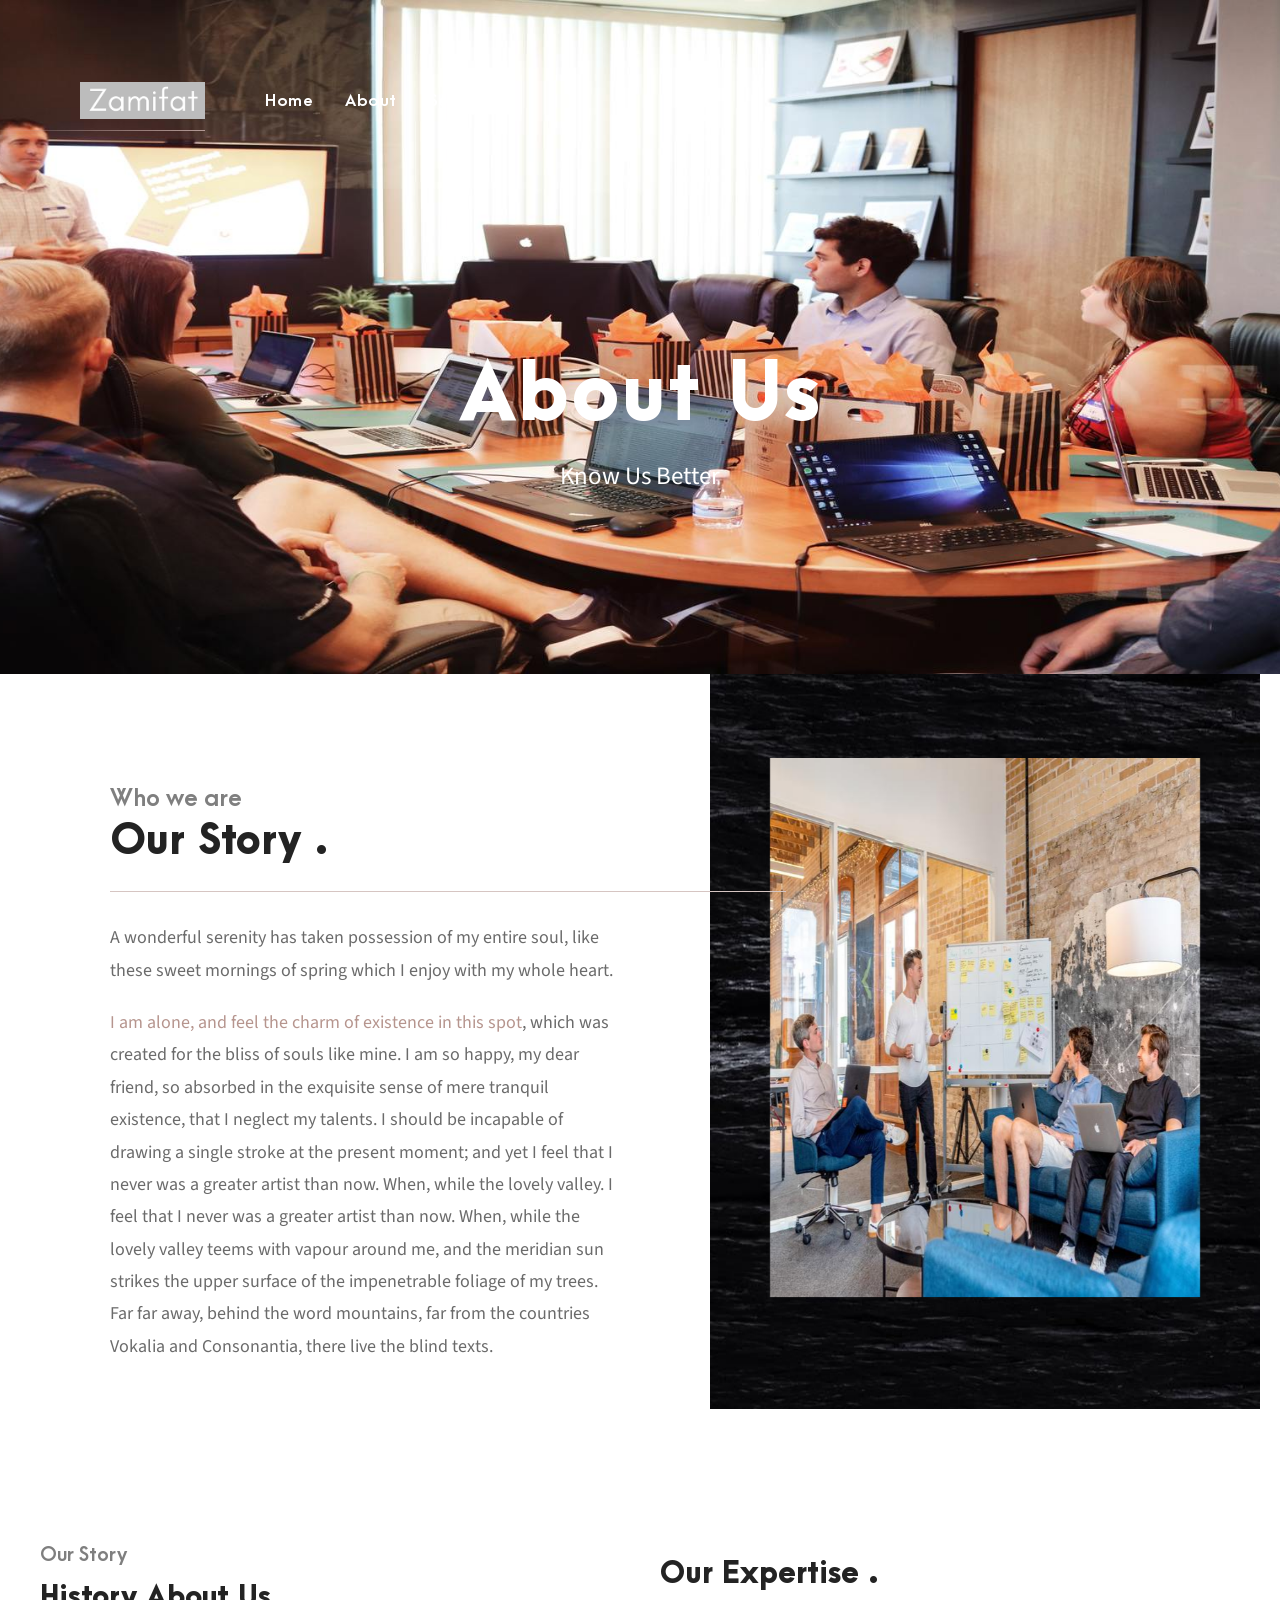
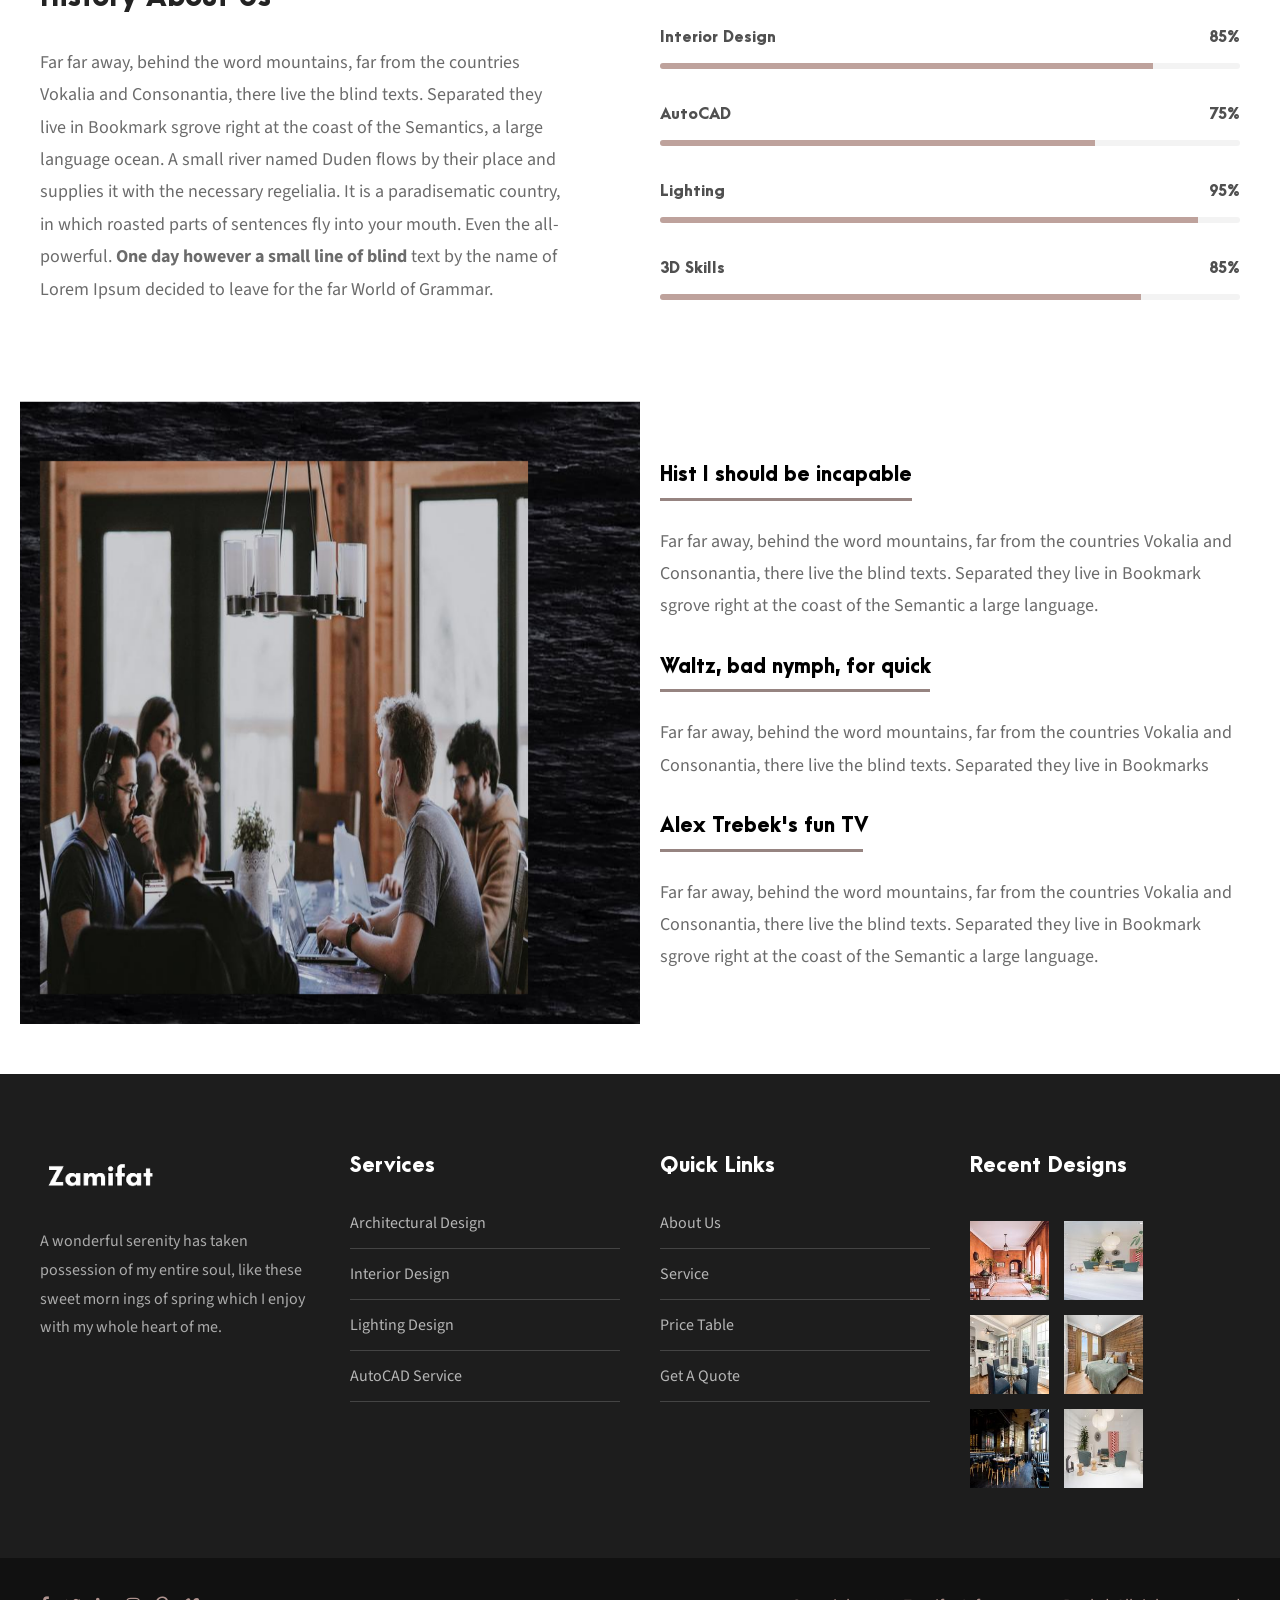
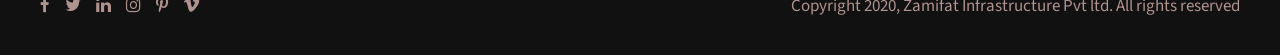
==== commit 5a2c7bd5: "second commit" ====
--- a/about-us.html
+++ b/about-us.html
@@ -201,57 +201,21 @@
                                 <div class="gdlr-core-pbf-column gdlr-core-column-30" id="gdlr-core-column-2">
                                     <div class="gdlr-core-pbf-column-content-margin gdlr-core-js " style="margin: 0px 0px 0px 70px;padding: 84px 0px 45px 0px;" data-sync-height="height-1">
                                         <div class="gdlr-core-pbf-background-wrap">
-                                            <div class="gdlr-core-pbf-background gdlr-core-parallax gdlr-core-js" style="background-image: url(upload/hp-1-chair-bg-4-1-1.jpg) ;background-repeat: no-repeat ;background-position: center left ;" data-parallax-speed="0.08"></div>
+                                            <div class="gdlr-core-pbf-background gdlr-core-parallax gdlr-core-js" style="background-image: url(upload/about-us-backgrounds-1800x800.jpg) ;background-repeat: no-repeat ;background-position: center left ;" data-parallax-speed="0.08"></div>
                                         </div>
                                         <div class="gdlr-core-pbf-column-content clearfix gdlr-core-js  gdlr-core-sync-height-content">
                                             <div class="gdlr-core-pbf-element">
                                                 <div class="gdlr-core-image-item gdlr-core-item-pdlr gdlr-core-item-pdb  gdlr-core-center-align">
-                                                    <div class="gdlr-core-image-item-wrap gdlr-core-media-image  gdlr-core-image-item-style-rectangle" style="border-width: 0px;max-width: 430px ;"><img src="upload/hp-1-chair-1.jpg" alt="" width="620" height="777" title="hp-1-chair" /></div>
-                                                </div>
-                                            </div>
-                                        </div>
-                                    </div>
-                                </div>
-                            </div>
-                        </div>
-                    </div>
-                    <div class="gdlr-core-pbf-wrapper " style="padding: 0px 0px 15px 0px;">
-                        <div class="gdlr-core-pbf-background-wrap"></div>
-                        <div class="gdlr-core-pbf-wrapper-content gdlr-core-js ">
-                            <div class="gdlr-core-pbf-wrapper-container clearfix gdlr-core-pbf-wrapper-full-no-space">
-                                <div class="gdlr-core-pbf-element">
-                                    <div class="gdlr-core-gallery-item gdlr-core-item-pdb clearfix  gdlr-core-gallery-item-style-grid-no-space gdlr-core-item-pdlr " style="padding-bottom: 0px ;">
-                                        <div class="gdlr-core-gallery-item-holder gdlr-core-js-2 clearfix" data-layout="fitrows">
-                                            <div class="gdlr-core-item-list gdlr-core-gallery-column  gdlr-core-column-15 gdlr-core-column-first">
-                                                <div class="gdlr-core-gallery-list gdlr-core-media-image">
-                                                    <a class="gdlr-core-lightgallery gdlr-core-js " href="upload/shutterstock_543421996.jpg" data-lightbox-group="gdlr-core-img-group-1"><img src="upload/shutterstock_543421996-630x501.jpg" alt="" width="630" height="501" title="shutterstock_543421996" /><span class="gdlr-core-image-overlay "><i
-                                                                class="gdlr-core-image-overlay-icon gdlr-core-size-22 fa fa-search"></i></span></a>
-                                                </div>
-                                            </div>
-                                            <div class="gdlr-core-item-list gdlr-core-gallery-column  gdlr-core-column-15">
-                                                <div class="gdlr-core-gallery-list gdlr-core-media-image">
-                                                    <a class="gdlr-core-lightgallery gdlr-core-js " href="upload/shutterstock_561468493.jpg" data-lightbox-group="gdlr-core-img-group-1"><img src="upload/shutterstock_561468493-630x501.jpg" alt="" width="630" height="501" title="shutterstock_561468493" /><span class="gdlr-core-image-overlay "><i
-                                                                class="gdlr-core-image-overlay-icon gdlr-core-size-22 fa fa-search"></i></span></a>
-                                                </div>
-                                            </div>
-                                            <div class="gdlr-core-item-list gdlr-core-gallery-column  gdlr-core-column-15">
-                                                <div class="gdlr-core-gallery-list gdlr-core-media-image">
-                                                    <a class="gdlr-core-lightgallery gdlr-core-js " href="upload/shutterstock_631879034.jpg" data-lightbox-group="gdlr-core-img-group-1"><img src="upload/shutterstock_631879034-630x501.jpg" alt="" width="630" height="501" title="shutterstock_631879034" /><span class="gdlr-core-image-overlay "><i
-                                                                class="gdlr-core-image-overlay-icon gdlr-core-size-22 fa fa-search"></i></span></a>
-                                                </div>
-                                            </div>
-                                            <div class="gdlr-core-item-list gdlr-core-gallery-column  gdlr-core-column-15">
-                                                <div class="gdlr-core-gallery-list gdlr-core-media-image">
-                                                    <a class="gdlr-core-lightgallery gdlr-core-js " href="upload/kara-michelle-544960-unsplash.jpg" data-lightbox-group="gdlr-core-img-group-1"><img src="upload/kara-michelle-544960-unsplash-630x501.jpg" alt="" width="630" height="501" title="kara-michelle-544960-unsplash" /><span class="gdlr-core-image-overlay "><i
-                                                                class="gdlr-core-image-overlay-icon gdlr-core-size-22 fa fa-search"></i></span></a>
-                                                </div>
-                                            </div>
-                                        </div>
-                                    </div>
-                                </div>
-                            </div>
-                        </div>
-                    </div>
+                                                    <div class="gdlr-core-image-item-wrap gdlr-core-media-image  gdlr-core-image-item-style-rectangle" style="border-width: 0px;max-width: 430px ;"><img src="upload/about-one-620x770.jpg" alt="" width="620" height="777" title="hp-1-chair" /></div>
+                                                </div>
+                                            </div>
+                                        </div>
+                                    </div>
+                                </div>
+                            </div>
+                        </div>
+                    </div>
+
                     <div class="gdlr-core-pbf-wrapper " style="padding: 85px 0px 15px 0px;" id="gdlr-core-wrapper-1">
                         <div class="gdlr-core-pbf-background-wrap"></div>
                         <div class="gdlr-core-pbf-wrapper-content gdlr-core-js ">
@@ -339,12 +303,12 @@
                                 <div class="gdlr-core-pbf-column gdlr-core-column-30 gdlr-core-column-first">
                                     <div class="gdlr-core-pbf-column-content-margin gdlr-core-js " style="padding: 90px 0px 0px 0px;" data-sync-height="height-2">
                                         <div class="gdlr-core-pbf-background-wrap">
-                                            <div class="gdlr-core-pbf-background gdlr-core-parallax gdlr-core-js" style="background-image: url(upload/about-man-bg.jpg) ;background-repeat: no-repeat ;background-position: center ;" data-parallax-speed="0.08"></div>
+                                            <div class="gdlr-core-pbf-background gdlr-core-parallax gdlr-core-js" style="background-image: url(upload/about-us-backgrounds-1800x800.jpg) ;background-repeat: no-repeat ;background-position: center ;" data-parallax-speed="0.08"></div>
                                         </div>
                                         <div class="gdlr-core-pbf-column-content clearfix gdlr-core-js  gdlr-core-sync-height-content">
                                             <div class="gdlr-core-pbf-element">
                                                 <div class="gdlr-core-image-item gdlr-core-item-pdlr gdlr-core-item-pdb  gdlr-core-left-align">
-                                                    <div class="gdlr-core-image-item-wrap gdlr-core-media-image  gdlr-core-image-item-style-rectangle" style="border-width: 0px;max-width: 488px ;"><img src="upload/about-man.jpg" alt="" width="700" height="765" title="about-man" /></div>
+                                                    <div class="gdlr-core-image-item-wrap gdlr-core-media-image  gdlr-core-image-item-style-rectangle" style="border-width: 0px;max-width: 488px ;"><img src="upload/about-catalog-two-700x765.jpg" alt="" width="700" height="765" title="about-man" /></div>
                                                 </div>
                                             </div>
                                         </div>
@@ -441,7 +405,7 @@
                         <div class="inteco-footer-column inteco-item-pdlr inteco-column-15">
                             <div id="text-1" class="widget widget_text inteco-widget">
                                 <div class="textwidget">
-                                    <p><img class="alignnone size-full wp-image-5803" src="upload/footer-logo.png" alt="" width="120" height="24" />
+                                    <p><img class="alignnone size-full wp-image-5803" src="upload/footer-zamifat.png" alt="" width="120" height="24" />
                                         <br />
                                         <span class="gdlr-core-space-shortcode" style="margin-top: -27px ;"></span>
                                         <br /> A wonderful serenity has taken possession of my entire soul, like these sweet morn ings of spring which I enjoy with my whole heart of me.</p>
@@ -475,32 +439,34 @@
                                 </div>
                             </div>
                         </div>
+
+
                         <div class="inteco-footer-column inteco-item-pdlr inteco-column-15">
                             <div id="gdlr-core-recent-portfolio-widget-2" class="widget widget_gdlr-core-recent-portfolio-widget inteco-widget">
-                                <h3 class="inteco-widget-title">Recent Works</h3><span class="clear"></span>
+                                <h3 class="inteco-widget-title">Recent Designs</h3><span class="clear"></span>
                                 <div class="gdlr-core-recent-portfolio-widget-wrap clearfix">
                                     <div class="gdlr-core-recent-portfolio-widget gdlr-core-media-image">
-                                        <a href="#"><img src="upload/port-1-150x150.jpg" alt="" width="150" height="150" title="port-1" /><span class="gdlr-core-image-overlay "><i
+                                        <a href="upload/recent-deisgn-one.jpg"><img src="upload/recent-deisgn-one.jpg" alt="" width="150" height="150" title="port-1" /><span class="gdlr-core-image-overlay "><i
                                                     class="gdlr-core-image-overlay-icon gdlr-core-size-15 icon_link_alt"></i></span></a>
                                     </div>
                                     <div class="gdlr-core-recent-portfolio-widget gdlr-core-media-image">
-                                        <a href="#"><img src="upload/gdtography-310706-unsplash-150x150.jpg" alt="" width="150" height="150" title="gdtography-310706-unsplash" /><span class="gdlr-core-image-overlay "><i
+                                        <a href="upload/recent-deisgn-two.jpg"><img src="upload/recent-deisgn-two.jpg" alt="" width="150" height="150" title="gdtography-310706-unsplash" /><span class="gdlr-core-image-overlay "><i
                                                     class="gdlr-core-image-overlay-icon gdlr-core-size-15 icon_link_alt"></i></span></a>
                                     </div>
                                     <div class="gdlr-core-recent-portfolio-widget gdlr-core-media-image">
-                                        <a href="#"><img src="upload/shutterstock_627788162-150x150.jpg" alt="" width="150" height="150" title="shutterstock_627788162" /><span class="gdlr-core-image-overlay "><i
+                                        <a href="upload/recent-deisgn-three.jpg"><img src="upload/recent-deisgn-three.jpg" alt="" width="150" height="150" title="shutterstock_627788162" /><span class="gdlr-core-image-overlay "><i
                                                     class="gdlr-core-image-overlay-icon gdlr-core-size-15 icon_link_alt"></i></span></a>
                                     </div>
                                     <div class="gdlr-core-recent-portfolio-widget gdlr-core-media-image">
-                                        <a href="#"><img src="upload/hutomo-abrianto-576207-unsplash-150x150.jpg" alt="" width="150" height="150" title="hutomo-abrianto-576207-unsplash" /><span class="gdlr-core-image-overlay "><i
+                                        <a href="upload/recent-deisgn-four.jpg"><img src="upload/recent-deisgn-four.jpg" alt="" width="150" height="150" title="hutomo-abrianto-576207-unsplash" /><span class="gdlr-core-image-overlay "><i
                                                     class="gdlr-core-image-overlay-icon gdlr-core-size-15 icon_link_alt"></i></span></a>
                                     </div>
                                     <div class="gdlr-core-recent-portfolio-widget gdlr-core-media-image">
-                                        <a href="#"><img src="upload/shutterstock_578977615-150x150.jpg" alt="" width="150" height="150" title="shutterstock_578977615" /><span class="gdlr-core-image-overlay "><i
+                                        <a href="upload/recent-deisgn-five.jpg"><img src="upload/recent-deisgn-five.jpg" alt="" width="150" height="150" title="shutterstock_578977615" /><span class="gdlr-core-image-overlay "><i
                                                     class="gdlr-core-image-overlay-icon gdlr-core-size-15 icon_link_alt"></i></span></a>
                                     </div>
                                     <div class="gdlr-core-recent-portfolio-widget gdlr-core-media-image">
-                                        <a href="#"><img src="upload/shutterstock_631879034-150x150.jpg" alt="" width="150" height="150" title="shutterstock_631879034" /><span class="gdlr-core-image-overlay "><i
+                                        <a href="upload/recent-deisgn-six.jpg"><img src="upload/recent-deisgn-six.jpg" alt="" width="150" height="150" title="shutterstock_631879034" /><span class="gdlr-core-image-overlay "><i
                                                     class="gdlr-core-image-overlay-icon gdlr-core-size-15 icon_link_alt"></i></span></a>
                                     </div>
                                 </div>
--- a/css/inteco-style-custom.css
+++ b/css/inteco-style-custom.css
@@ -1,531 +1,2900 @@
-.inteco-body h1, .inteco-body h2, .inteco-body h3, .inteco-body h4, .inteco-body h5, .inteco-body h6{ margin-top: 0px; margin-bottom: 20px; line-height: 1.2; font-weight: 700; }
-#poststuff .gdlr-core-page-builder-body h2{ padding: 0px; margin-bottom: 20px; line-height: 1.2; font-weight: 700; }
-#poststuff .gdlr-core-page-builder-body h1{ padding: 0px; font-weight: 700; }
-
-.gdlr-core-blog-date-wrapper .gdlr-core-blog-date-day{ font-size: 27px; font-weight: 800; letter-spacing: 0px; margin-bottom: 5px; }
-.gdlr-core-blog-date-wrapper .gdlr-core-blog-date-month{ font-size: 17px; letter-spacing: 0px; text-transform: none; font-weight: 600; }
-.gdlr-core-blog-date-wrapper{ border-right: 0px; padding-right: 0px; width: 40px; margin-right: 14px; margin-top: 0px; }
-
-.gdlr-core-blog-full .gdlr-core-blog-title{ margin-bottom: 8px; }
-.gdlr-core-blog-full .gdlr-core-blog-date-wrapper{ margin-top: 10px; }
-.gdlr-core-blog-full .gdlr-core-blog-date-wrapper .gdlr-core-blog-date-day{ font-size: 30px; margin-bottom: 8px; }
-
-.gdlr-core-blog-grid .gdlr-core-blog-grid-title-wrap{ overflow: hidden; }
-.gdlr-core-blog-grid .gdlr-core-blog-title{ margin-bottom: 6px; }
-.gdlr-core-blog-grid .gdlr-core-blog-info-wrapper{ border: none; padding: 0px; margin-bottom: 20px; }
-.gdlr-core-blog-grid.gdlr-core-with-divider{ border-bottom-width: 3px; border-bottom-style: solid; }
-.gdlr-core-blog-grid.gdlr-core-blog-grid-with-frame{ border-bottom-width: 0px; }
-.gdlr-core-blog-info-wrapper .gdlr-core-head{ vertical-align: baseline; margin-right: 7px; }
-.gdlr-core-blog-info-wrapper .gdlr-core-blog-info{ text-transform: uppercase; letter-spacing: 2px; font-size: 14px; font-weight: 600; margin-right: 14px; }
-
-.gdlr-core-column-30 .gdlr-core-blog-grid-with-frame .gdlr-core-blog-grid-frame{ padding: 45px 40px 30px; }
-
-.gdlr-core-excerpt-read-more.gdlr-core-button{ padding: 12px 28px; }
-
-.gdlr-core-accordion-style-box-icon .gdlr-core-accordion-item-icon{ float: none; display: inline-block; }
-.gdlr-core-accordion-style-box-icon .gdlr-core-accordion-item-title{ margin-top: 0px; margin-bottom: 20px; }
-.gdlr-core-accordion-style-icon .gdlr-core-accordion-item-tab{ padding-top: 0px; }
-.gdlr-core-accordion-style-icon .gdlr-core-accordion-item-icon{ font-size: 27px; margin-right: 26px; }
-.gdlr-core-accordion-style-icon .gdlr-core-accordion-item-icon{ float: none; display: inline-block; vertical-align: middle; }
-.gdlr-core-accordion-style-icon .gdlr-core-accordion-item-title{ border-bottom-width: 1px; border-bottom-style: solid; padding-bottom: 20px; letter-spacing: 0px; }
-
-.gdlr-core-filterer-wrap.gdlr-core-style-text{ font-size: 16px; font-weight: bold; text-transform: none; letter-spacing: 1px; letter-spacing: 1px; }
-.gdlr-core-filterer-wrap.gdlr-core-style-text .gdlr-core-filterer{ margin: 0px 12px; }
-
-.gdlr-core-personnel-item .gdlr-core-personnel-list-title{ margin-bottom: 5px; }
-.gdlr-core-personnel-style-grid .gdlr-core-personnel-list-divider{ padding-top: 8px; }
-.gdlr-core-personnel-style-grid .gdlr-core-personnel-list-position{ margin-bottom: 5px; }
-.gdlr-core-personnel-style-grid .gdlr-core-personnel-list-divider{ width: auto; }
-.gdlr-core-social-network-item .gdlr-core-social-network-icon{ margin-left: 15px; font-size: 18px; }
-
-.gdlr-core-title-item .gdlr-core-title-item-link{ font-weight: bold; }
-.gdlr-core-title-item .gdlr-core-title-item-link:after{ content: "\f178"; margin-left: 15px; font-family: fontAwesome; }
-.gdlr-core-title-item .gdlr-core-title-item-divider{ display: inline-block; width: 230px; margin-left: 25px;
-	position: static; margin-top: 0px; top: auto; }
-.gdlr-core-title-item-caption-top.gdlr-core-left-align .gdlr-core-title-item-link, 
-.gdlr-core-title-item-caption-bottom.gdlr-core-left-align .gdlr-core-title-item-link, 
-.gdlr-core-title-item-caption-right.gdlr-core-left-align .gdlr-core-title-item-link{ font-style: normal; top: auto; bottom: 5px; }
-
-.gdlr-core-block-item-title-wrap .gdlr-core-block-item-read-more{ position: absolute; right: 0px; bottom: 5px; font-weight: bold; }
-.gdlr-core-block-item-title-wrap .gdlr-core-block-item-read-more:after{ content: "\f178"; margin-left: 15px; font-family: fontAwesome; }
-.gdlr-core-block-item-title-wrap.gdlr-core-left-align .gdlr-core-separator { border-bottom-width: 1px; border-bottom-style: solid; width: 230px;
-	border-right: 0px; height: 0px; transform: none; -moz-transform: none; -webkit-transform: none; }
-
-.gdlr-core-testimonial-item .gdlr-core-testimonial-content{ font-style: normal; font-weight: 800; margin-bottom: 31px; }
-.gdlr-core-testimonial-item .gdlr-core-testimonial-title{ font-size: 22px; text-transform: none; letter-spacing: 0px; line-height: 1; margin-bottom: 4px; }
-.gdlr-core-testimonial-item .gdlr-core-testimonial-position{ font-size: 18px; font-weight: 500; font-style: normal; }	
-.gdlr-core-testimonial-style-center .gdlr-core-testimonial-quote{ font-size: 100px; font-weight: 700; padding: 15px 0px 15px; }
-
-html .gdlr-core-product-thumbnail span.onsale{ font-size: 15px; width: 70px; height: 70px; text-align: center; padding: 12px 0px 0px; left: 15px; top: 15px; z-index: 0; }
-.gdlr-core-product-grid .gdlr-core-product-title{ font-size: 20px; font-weight: 800; margin-bottom: 8px; }
-.gdlr-core-product-grid .gdlr-core-product-price{ font-size: 18px; }
-
-.gdlr-core-product-item.woocommerce .gdlr-core-product-thumbnail-info{ position: absolute; top: 0; left: 0px; right: 0px; bottom: 0px; background: rgba(255,255,255,0.8); }
-.gdlr-core-product-item.woocommerce .gdlr-core-product-thumbnail-info > a{ float: none; width: auto; height: auto; padding: 0px; margin-top: -38px;
-	font-size: 19px; font-weight: 700; position: absolute; left: 0px; right: 0px; top: 50%; bottom: auto; color: #0c0c0c; background: transparent; }
-.gdlr-core-product-item.woocommerce .gdlr-core-product-thumbnail-info .icon_cart_alt:before{ content: "\e013"; }
-.gdlr-core-product-item.woocommerce .gdlr-core-product-thumbnail-info i{ font-size: 34px; font-weight: normal; line-height: 34px; display: block; margin-bottom: 23px; margin-right: 0px; }
-.gdlr-core-product-item.woocommerce .gdlr-core-product-thumbnail-info > a.added_to_cart:before{ font-size: 34px; font-weight: normal; line-height: 34px; display: block; margin-bottom: 25px; margin-right: 0px; }
-
-.gdlr-core-portfolio-grid .gdlr-core-portfolio-content-wrap .gdlr-core-portfolio-info{ font-size: 15px; font-style: normal; }
-[data-layout="masonry"] .gdlr-core-item-list .gdlr-core-portfolio-thumbnail{ margin-right: -1px; }
-.gdlr-core-body .gdlr-core-load-more-wrap .gdlr-core-load-more{ font-size: 13.5px; margin-top: 10px; padding: 0px 0px 7px; letter-spacing: 1px; border-bottom-width: 3px; border-bottom-style: solid; background: transparent; }
-.gdlr-core-body .gdlr-core-load-more-wrap .gdlr-core-load-more:hover{ background: transparent; }
-
-.gdlr-core-counter-item .gdlr-core-counter-item-number{ margin-bottom: 5px; letter-spacing: 3px; }
-.gdlr-core-counter-item .gdlr-core-counter-item-bottom-text{ letter-spacing: 2px; } 
-.gdlr-core-gallery-item .gdlr-core-gallery-caption{ font-style: normal; }
-.gdlr-core-price-table .gdlr-core-price-table-price{ padding: 40px 20px 40px; }
-.gdlr-core-price-table.gdlr-core-active .gdlr-core-price-table-price{ padding: 51px 20px 50px; }
-.gdlr-core-skill-bar-item.gdlr-core-size-small .gdlr-core-skill-bar-head{ font-size: 15px; }
-.gdlr-core-skill-bar-item .gdlr-core-skill-bar-title{ text-transform: none; letter-spacing: 0px; }
-.gdlr-core-flexslider .flex-control-nav li{ margin: 0px 4px; }
-.gdlr-core-recent-portfolio-widget{ max-width: 79px; margin-right: 15px; margin-bottom: 15px; }
-.gdlr-core-input-wrap.gdlr-core-large input:not([type="button"]):not([type="submit"]):not([type="file"]){ padding: 18px 22px; }
-.gdlr-core-input-wrap input[type="button"], .gdlr-core-input-wrap input[type="submit"], .gdlr-core-input-wrap input[type="reset"]{ padding: 19px 33px; }
-.gdlr-core-portfolio-thumbnail .gdlr-core-portfolio-info{ font-style: normal; }
-.gdlr-core-portfolio-thumbnail.gdlr-core-style-title-tag .gdlr-core-portfolio-info { margin-top: 10px; }
-
-@media only screen and (max-width: 999px){
-	.gdlr-core-title-item .gdlr-core-title-item-divider{ margin-left: 0px; }
-	.gdlr-core-title-item .gdlr-core-title-item-title{ display: block; }
-	.gdlr-core-block-item-title-wrap .gdlr-core-block-item-read-more{ position: static; }
-	.gdlr-core-block-item-title-wrap{ margin-left: 0px !important; }
-}
-body.inteco-boxed .inteco-body-wrapper{ margin-top: 0px; margin-bottom: 0px; } 
-.inteco-body-wrapper.inteco-with-frame, body.inteco-full .inteco-fixed-footer{ margin: 0px; } 
-.inteco-body-background{ opacity: 1; } 
-.inteco-background-pattern .inteco-body-outer-wrapper{ background-image: url(../plugins/goodlayers-core/include/images/pattern/pattern-1.png); } 
-.inteco-item-pdlr, .gdlr-core-item-pdlr{ padding-left: 20px; padding-right: 20px; }.inteco-item-rvpdlr, .gdlr-core-item-rvpdlr{ margin-left: -20px; margin-right: -20px; }.gdlr-core-metro-rvpdlr{ margin-top: -20px; margin-right: -20px; margin-bottom: -20px; margin-left: -20px; }.inteco-item-mglr, .gdlr-core-item-mglr, .inteco-navigation .sf-menu > .inteco-mega-menu .sf-mega,.sf-menu.inteco-top-bar-menu > .inteco-mega-menu .sf-mega{ margin-left: 20px; margin-right: 20px; }.inteco-body .gdlr-core-personnel-item .gdlr-core-flexslider.gdlr-core-with-outer-frame-element .flex-viewport, .inteco-body .gdlr-core-hover-box-item .gdlr-core-flexslider.gdlr-core-with-outer-frame-element .flex-viewport,.inteco-body .gdlr-core-blog-item .gdlr-core-flexslider.gdlr-core-with-outer-frame-element .flex-viewport{ padding-top: 20px; margin-top: -20px; padding-right: 20px; margin-right: -20px; padding-left: 20px; margin-left: -20px; padding-bottom: 20px; margin-bottom: -20px; }.gdlr-core-pbf-wrapper-container-inner{ width: calc(100% - 20px - 20px); } 
-.inteco-container, .gdlr-core-container, body.inteco-boxed .inteco-body-wrapper, body.inteco-boxed .inteco-fixed-footer .inteco-footer-wrapper, body.inteco-boxed .inteco-fixed-footer .inteco-copyright-wrapper{ max-width: 1340px; } 
-.inteco-body-front .gdlr-core-container, .inteco-body-front .inteco-container{ padding-left: 20px; padding-right: 20px; }.inteco-body-front .inteco-container .inteco-container, .inteco-body-front .inteco-container .gdlr-core-container, .inteco-body-front .gdlr-core-container .gdlr-core-container{ padding-left: 0px; padding-right: 0px; } 
-.inteco-top-bar-container.inteco-top-bar-custom-container{ max-width: 1140px; } 
-.inteco-top-bar-container.inteco-top-bar-full{ padding-right: 15px; padding-left: 15px; } 
-.inteco-top-bar{ padding-top: 10px; } 
-.inteco-top-bar{ padding-bottom: 10px; }.inteco-top-bar .inteco-top-bar-menu > li > a{ padding-bottom: 10px; }.sf-menu.inteco-top-bar-menu > .inteco-mega-menu .sf-mega, .sf-menu.inteco-top-bar-menu > .inteco-normal-menu ul{ margin-top: 10px; } 
-.inteco-top-bar{ font-size: 15px; } 
-.inteco-top-bar{ border-bottom-width: 0px; } 
-.inteco-header-style-plain{ border-bottom-width: 0px; } 
-.inteco-header-background-transparent .inteco-top-bar-background{ opacity: 0.5; } 
-.inteco-header-background-transparent .inteco-header-background{ opacity: 0; } 
-.inteco-navigation-bar-wrap.inteco-style-transparent .inteco-navigation-background{ opacity: 0.5; } 
-.inteco-header-boxed-wrap .inteco-top-bar-background{ opacity: 0; } 
-.inteco-header-boxed-wrap .inteco-top-bar-background{ margin-bottom: -0px; } 
-.inteco-header-style-boxed{ margin-top: 0px; } 
-.inteco-header-container.inteco-header-custom-container{ max-width: 1140px; } 
-.inteco-header-container.inteco-header-full{ padding-right: 60px; padding-left: 60px; } 
-.inteco-header-boxed-wrap .inteco-header-background{ border-radius: 3px; -moz-border-radius: 3px; -webkit-border-radius: 3px; } 
-.inteco-header-style-boxed .inteco-header-container-item{ padding-left: 30px; padding-right: 30px; }.inteco-navigation-right{ right: 30px; } .inteco-navigation-left{ left: 30px; } 
-.inteco-header-style-plain.inteco-style-splitted-menu .inteco-navigation .sf-menu > li > a{ padding-top: 0px; } .inteco-header-style-plain.inteco-style-splitted-menu .inteco-main-menu-left-wrap,.inteco-header-style-plain.inteco-style-splitted-menu .inteco-main-menu-right-wrap{ padding-top: 0px; } 
-.inteco-header-style-boxed.inteco-style-splitted-menu .inteco-navigation .sf-menu > li > a{ padding-top: 0px; } .inteco-header-style-boxed.inteco-style-splitted-menu .inteco-main-menu-left-wrap,.inteco-header-style-boxed.inteco-style-splitted-menu .inteco-main-menu-right-wrap{ padding-top: 0px; } 
-.inteco-navigation .sf-menu > li{ padding-left: 16px; padding-right: 16px; } 
-.inteco-navigation .inteco-main-menu{ margin-left: 0px; } 
-.inteco-header-side-nav{ width: 340px; }.inteco-header-side-content.inteco-style-left{ margin-left: 340px; }.inteco-header-side-content.inteco-style-right{ margin-right: 340px; } 
-.inteco-header-side-nav.inteco-style-side{ padding-left: 70px; padding-right: 70px; }.inteco-header-side-nav.inteco-style-left .sf-vertical > li > ul.sub-menu{ padding-left: 70px; }.inteco-header-side-nav.inteco-style-right .sf-vertical > li > ul.sub-menu{ padding-right: 70px; } 
- .inteco-navigation .sf-vertical > li{ padding-top: 16px; padding-bottom: 16px; } 
-.inteco-header-style-bar .inteco-logo-right-text{ padding-top: 30px; } 
-.inteco-logo{ padding-top: 82px; } 
-.inteco-logo{ padding-bottom: 60px; } 
-.inteco-logo-inner{ max-width: 125px; } 
-@media only screen and (max-width: 999px){ .inteco-mobile-header .inteco-logo-inner{ max-width: 90px; } } 
-@media only screen and (max-width: 767px){ .inteco-mobile-header .inteco-logo-inner{ max-width: 70px; } } 
-.inteco-navigation, .inteco-header-right-social{ padding-top: 88px; }.inteco-navigation-top{ top: 88px; } 
-.inteco-navigation .sf-menu > li > a{ padding-bottom: 20px; } 
-.inteco-navigation .inteco-main-menu{ padding-right: 0px; } 
-.inteco-main-menu-right-wrap{ margin-top: 4px; } 
-.inteco-fixed-navigation.inteco-style-slide .inteco-logo-inner img{ max-height: none !important; }.inteco-animate-fixed-navigation.inteco-header-style-plain .inteco-logo-inner, .inteco-animate-fixed-navigation.inteco-header-style-boxed .inteco-logo-inner{ max-width: 80px; } 
-.inteco-animate-fixed-navigation.inteco-header-style-plain .inteco-logo, .inteco-animate-fixed-navigation.inteco-header-style-boxed .inteco-logo{ padding-top: 23px; } 
-.inteco-animate-fixed-navigation.inteco-header-style-plain .inteco-logo, .inteco-animate-fixed-navigation.inteco-header-style-boxed .inteco-logo{ padding-bottom: 30px; } 
-.inteco-animate-fixed-navigation.inteco-header-style-plain .inteco-navigation, .inteco-animate-fixed-navigation.inteco-header-style-boxed .inteco-navigation, .inteco-animate-fixed-navigation.inteco-header-style-plain .inteco-header-right-social{ padding-top: 28px; }.inteco-animate-fixed-navigation.inteco-header-style-plain .inteco-navigation-top, .inteco-animate-fixed-navigation.inteco-header-style-boxed .inteco-navigation-top{ top: 28px; } 
-.inteco-animate-fixed-navigation.inteco-header-style-plain .inteco-navigation .sf-menu > li > a, .inteco-animate-fixed-navigation.inteco-header-style-boxed .inteco-navigation .sf-menu > li > a{ padding-bottom: 28px; } 
-.inteco-page-title-wrap.inteco-style-custom .inteco-page-title-content{ padding-top: 120px; } 
-.inteco-page-title-wrap.inteco-style-custom .inteco-page-title-content{ padding-bottom: 155px; } 
-.inteco-page-title-wrap.inteco-style-custom .inteco-page-caption{ margin-top: 13px; } 
-.inteco-page-title-wrap .inteco-page-title{ text-transform: none; } 
-.inteco-page-title-wrap.inteco-style-custom .inteco-page-title{ font-size: 60px; } 
-.inteco-page-title-wrap.inteco-style-custom .inteco-page-title{ letter-spacing: 0px; } 
-.inteco-page-title-wrap.inteco-style-custom .inteco-page-caption{ font-size: 20px; } 
-.inteco-page-title-wrap.inteco-style-custom .inteco-page-caption{ letter-spacing: 0px; } 
-.inteco-page-title-wrap .inteco-page-title-top-gradient{ height: 413px; } 
-.inteco-page-title-wrap .inteco-page-title-bottom-gradient{ height: 413px; } 
-.inteco-page-title-wrap .inteco-page-title-overlay{ opacity: 0; } 
-.inteco-page-title-wrap, body.single-product .inteco-header-transparent-substitute{ background-image: url(../upload/port-title-bg.jpg); } 
-body.single-portfolio .inteco-page-title-wrap{ background-image: url(../upload/port-title-bg-1.jpg); } 
-body.single-product .inteco-header-transparent-substitute{ background-image: url(../upload/port-title-bg-1.jpg); } 
-.inteco-not-found-wrap .inteco-not-found-background{ background-image: url(2016/06/image-bg-2.jpg); } 
-.inteco-not-found-wrap .inteco-not-found-background{ opacity: 0.27; } 
-.inteco-blog-title-wrap.inteco-style-custom .inteco-blog-title-content{ padding-top: 65px; } 
-.inteco-blog-title-wrap.inteco-style-custom .inteco-blog-title-content{ padding-bottom: 130px; } 
-.inteco-blog-title-wrap{ background-image: url(../upload/port-title-bg-1.jpg); } 
-.inteco-blog-title-wrap.inteco-feature-image .inteco-blog-title-top-overlay{ height: 413px; } 
-.inteco-blog-title-wrap.inteco-feature-image .inteco-blog-title-bottom-overlay{ height: 413px; } 
-.inteco-blog-title-wrap .inteco-blog-title-overlay{ opacity: 0.12; } 
-body.single-post .inteco-sidebar-style-none, body.blog .inteco-sidebar-style-none, .inteco-blog-style-2 .inteco-comment-content{ max-width: 900px; } 
-.gdlr-core-portfolio-thumbnail .gdlr-core-portfolio-icon{ font-size: 30px; } 
-.inteco-footer-wrapper{ background-image: url(); background-size: cover; } 
-.inteco-footer-wrapper{ padding-top: 80px; } 
-.inteco-footer-wrapper{ padding-bottom: 55px; } 
-.inteco-copyright-container{ padding-top: 33px; } 
-.inteco-copyright-container{ padding-bottom: 33px; } 
-.inteco-body h1, .inteco-body h2, .inteco-body h3, .inteco-body h4, .inteco-body h5, .inteco-body h6, .inteco-body .inteco-title-font,.inteco-body .gdlr-core-title-font{ font-family: ArcaMajora Heavy; }.gdlr-core-body .gdlr-core-load-more, .gdlr-core-body .gdlr-core-button, .inteco-body .inteco-button, .inteco-body input[type="button"], .inteco-body input[type="submit"], .gdlr-core-title-item .gdlr-core-title-item-link, .gdlr-core-block-item-title-wrap .gdlr-core-block-item-read-more, .gdlr-core-filterer-wrap, .woocommerce-breadcrumb, .woocommerce span.onsale, .gdlr-core-port-info-item, .single-product.woocommerce div.product p.price .woocommerce-Price-amount, .single-product.woocommerce #review_form #respond label{ font-family: ArcaMajora Heavy; } 
-.inteco-navigation .sf-menu > li > a, .inteco-navigation .sf-vertical > li > a, .inteco-navigation-font{ font-family: ArcaMajora Bold; } 
-.inteco-body, .inteco-body .gdlr-core-content-font, .inteco-body input, .inteco-body textarea, .inteco-body button, .inteco-body select, .inteco-body .inteco-content-font, .gdlr-core-audio .mejs-container *{ font-family: "Source Sans Pro", sans-serif; } 
-.inteco-body .gdlr-core-info-font, .inteco-body .inteco-info-font{ font-family: ArcaMajora Bold; } 
-.inteco-body .gdlr-core-blog-info-font, .inteco-body .inteco-blog-info-font{ font-family: "Source Sans Pro", sans-serif; } 
-.inteco-body .gdlr-core-quote-font, blockquote{ font-family: "Source Sans Pro", sans-serif; } 
-.inteco-body .gdlr-core-testimonial-content{ font-family: ArcaMajora Bold; } 
-.inteco-body h1{ font-size: 52px; } 
-.inteco-body h2, #poststuff .gdlr-core-page-builder-body h2{ font-size: 48px; } 
-.inteco-body h3{ font-size: 36px; } 
-.inteco-body h4{ font-size: 28px; } 
-.inteco-body h5{ font-size: 22px; } 
-.inteco-body h6{ font-size: 18px; } 
-.inteco-body{ font-size: 17px; } 
-.inteco-body, .inteco-body p, .inteco-line-height, .gdlr-core-line-height{ line-height: 1.8; } 
-.inteco-navigation .sf-menu > li > a, .inteco-navigation .sf-vertical > li > a{ font-size: 16px; } 
-.inteco-navigation .sf-menu > li > a, .inteco-navigation .sf-vertical > li > a{ font-weight: 600; } 
-.inteco-navigation .sf-menu > li > a, .inteco-navigation .sf-vertical > li > a{ text-transform: none; } 
-.inteco-main-menu-right-button{ font-size: 11px; } 
-.inteco-main-menu-right-button{ text-transform: none; } 
-.inteco-sidebar-area .inteco-widget-title{ font-size: 13px; } 
-.inteco-sidebar-area .inteco-widget-title{ font-weight: 800; } 
-.inteco-sidebar-area .inteco-widget-title{ letter-spacing: 2px; } 
-.inteco-sidebar-area .inteco-widget-title{ text-transform: uppercase; } 
-.inteco-footer-wrapper .inteco-widget-title{ font-size: 20px; } 
-.inteco-footer-wrapper .inteco-widget-title{ font-weight: 700; } 
-.inteco-footer-wrapper .inteco-widget-title{ letter-spacing: 0px; } 
-.inteco-footer-wrapper .inteco-widget-title{ text-transform: none; } 
-.inteco-footer-wrapper{ font-size: 16px; } 
-.inteco-footer-wrapper .widget_text{ font-weight: 400; } 
-.inteco-footer-wrapper .widget_text{ text-transform: none; } 
-.inteco-copyright-text, .inteco-copyright-left, .inteco-copyright-right{ font-size: 17px; } 
-.inteco-copyright-text, .inteco-copyright-left, .inteco-copyright-right{ letter-spacing: 0px; } 
-.inteco-copyright-text, .inteco-copyright-left, .inteco-copyright-right{ text-transform: none; } 
-.inteco-top-bar-background{ background-color: #222222; } 
-.inteco-body .inteco-top-bar{ border-bottom-color: #ffffff; } 
-.inteco-top-bar{ color: #ffffff; } 
-.inteco-body .inteco-top-bar a{ color: #ffffff; } 
-.inteco-body .inteco-top-bar a:hover{ color: #ffffff; } 
-.inteco-top-bar .inteco-top-bar-right-social a, .inteco-body .inteco-header-right-social a{ color: #ffffff; } 
-.inteco-top-bar .inteco-top-bar-right-social a:hover, .inteco-body .inteco-header-right-social a:hover{ color: #b39a96; } 
-.inteco-header-background, .inteco-sticky-menu-placeholder, .inteco-header-style-boxed.inteco-fixed-navigation{ background-color: #0f0f0f; } 
-.inteco-header-wrap.inteco-header-style-plain{ border-color: #e8e8e8; } 
-.inteco-header-side-nav.inteco-style-side-toggle .inteco-logo{ background-color: #ffffff; } 
-.inteco-header-style-plain.inteco-style-float-left .inteco-logo-bottom-divider{ background: #b39a96; }.inteco-header-style-plain.inteco-style-float-left .inteco-logo-bottom-divider{background: -webkit-linear-gradient(to left, rgba(179, 154, 150, 1), rgba(179, 154, 150, 0.1)); background: -o-linear-gradient(to left, rgba(179, 154, 150, 1), rgba(179, 154, 150, 0.1)); background: -moz-linear-gradient(to left, rgba(179, 154, 150, 1), rgba(179, 154, 150, 0.1)); background: linear-gradient(to left, rgba(179, 154, 150, 1), rgba(179, 154, 150, 0.1)); } 
-.inteco-top-menu-button i, .inteco-mobile-menu-button i{ color: #ffffff; }.inteco-mobile-button-hamburger:before, .inteco-mobile-button-hamburger:after, .inteco-mobile-button-hamburger span{ background: #ffffff; } 
-.inteco-main-menu-right .inteco-top-menu-button, .inteco-mobile-menu .inteco-mobile-menu-button{ border-color: #ffffff; } 
-.inteco-top-search-wrap{ background-color: #000000; background-color: rgba(0, 0, 0, 0.88); } 
-.inteco-top-cart-content-wrap .inteco-top-cart-content{ background-color: #232323; } 
-.inteco-top-cart-content-wrap .inteco-top-cart-content span, .inteco-top-cart-content-wrap .inteco-top-cart-content span.woocommerce-Price-amount.amount{ color: #b5b5b5; } 
-.inteco-top-cart-content-wrap .inteco-top-cart-button,.inteco-top-cart-content-wrap .inteco-top-cart-button:hover{ color: #ffffff; } 
-.inteco-top-cart-content-wrap .inteco-top-cart-checkout-button, .inteco-top-cart-content-wrap .inteco-top-cart-checkout-button:hover{ color: #b39a96; } 
-.inteco-body .inteco-breadcrumbs, .inteco-body .inteco-breadcrumbs a span, .gdlr-core-breadcrumbs-item, .gdlr-core-breadcrumbs-item a span{ color: #c0c0c0; } 
-.inteco-body .inteco-breadcrumbs span, .inteco-body .inteco-breadcrumbs a:hover span, .gdlr-core-breadcrumbs-item span, .gdlr-core-breadcrumbs-item a:hover span{ color: #777777; } 
-.inteco-navigation-background{ background-color: #f4f4f4; } 
-.inteco-navigation-bar-wrap{ border-color: #e8e8e8; } 
-.inteco-navigation .inteco-navigation-slide-bar{ border-color: #b39a96; }.inteco-navigation .inteco-navigation-slide-bar:before{ border-bottom-color: #b39a96; } 
-.sf-menu > li > a, .sf-vertical > li > a{ color: #ffffff; } 
-.sf-menu > li > a:hover, .sf-menu > li.current-menu-item > a, .sf-menu > li.current-menu-ancestor > a, .sf-vertical > li > a:hover, .sf-vertical > li.current-menu-item > a, .sf-vertical > li.current-menu-ancestor > a{ color: #ffffff; } 
-.sf-menu > .inteco-normal-menu li, .sf-menu > .inteco-mega-menu > .sf-mega, .sf-vertical ul.sub-menu li, ul.sf-menu > .menu-item-language li{ background-color: #191919; } 
-.sf-menu > li > .sub-menu a, .sf-menu > .inteco-mega-menu > .sf-mega a, .sf-vertical ul.sub-menu li a{ color: #bebebe; } 
-.sf-menu > li > .sub-menu a:hover, .sf-menu > li > .sub-menu .current-menu-item > a, .sf-menu > li > .sub-menu .current-menu-ancestor > a, .sf-menu > .inteco-mega-menu > .sf-mega a:hover, .sf-menu > .inteco-mega-menu > .sf-mega .current-menu-item > a, .sf-vertical > li > .sub-menu a:hover, .sf-vertical > li > .sub-menu .current-menu-item > a, .sf-vertical > li > .sub-menu .current-menu-ancestor > a{ color: #ffffff; } 
-.sf-menu > li > .sub-menu a:hover, .sf-menu > li > .sub-menu .current-menu-item > a, .sf-menu > li > .sub-menu .current-menu-ancestor > a, .sf-menu > .inteco-mega-menu > .sf-mega a:hover, .sf-menu > .inteco-mega-menu > .sf-mega .current-menu-item > a, .sf-vertical > li > .sub-menu a:hover, .sf-vertical > li > .sub-menu .current-menu-item > a, .sf-vertical > li > .sub-menu .current-menu-ancestor > a{ background-color: #1c1c1c; } 
-.inteco-navigation .sf-menu > .inteco-mega-menu .sf-mega-section-inner > a{ color: #ffffff; } 
-.inteco-navigation .sf-menu > .inteco-mega-menu .sf-mega-section{ border-color: #424242; } 
-.mm-navbar .mm-title, .mm-navbar .mm-btn, ul.mm-listview li > a, ul.mm-listview li > span{ color: #979797; }ul.mm-listview li a{ border-color: #979797; }.mm-arrow:after, .mm-next:after, .mm-prev:before{ border-color: #979797; } 
-.mm-navbar .mm-title:hover, .mm-navbar .mm-btn:hover, ul.mm-listview li a:hover, ul.mm-listview li > span:hover, ul.mm-listview li.current-menu-item > a, ul.mm-listview li.current-menu-ancestor > a, ul.mm-listview li.current-menu-ancestor > span{ color: #ffffff; } 
-.mm-menu{ background-color: #1f1f1f; } 
-ul.mm-listview li{ border-color: #626262; } 
-.inteco-overlay-menu-content{ background-color: #000000; background-color: rgba(0, 0, 0, 0.88); } 
-.inteco-overlay-menu-content ul.menu > li, .inteco-overlay-menu-content ul.sub-menu ul.sub-menu{ border-color: #424242; } 
-.inteco-overlay-menu-content ul li a, .inteco-overlay-menu-content .inteco-overlay-menu-close{ color: #ffffff; } 
-.inteco-overlay-menu-content ul li a:hover{ color: #a8a8a8; } 
-.inteco-bullet-anchor a:before{ background-color: #777777; } 
-.inteco-bullet-anchor a:hover, .inteco-bullet-anchor a.current-menu-item{ border-color: #ffffff; }.inteco-bullet-anchor a:hover:before, .inteco-bullet-anchor a.current-menu-item:before{ background: #ffffff; } 
-.inteco-main-menu-search i, .inteco-main-menu-cart i{ color: #ffffff; } 
-.inteco-main-menu-cart > .inteco-top-cart-count{ background-color: #b39a96; } 
-.inteco-main-menu-cart > .inteco-top-cart-count{ color: #ffffff; } 
-.inteco-body .inteco-main-menu-right-button{ color: #3d3d3d; } 
-.inteco-body .inteco-main-menu-right-button:hover{ color: #555555; } 
-.inteco-body .inteco-main-menu-right-button{ background-color: #ffffff; } 
-.inteco-body .inteco-main-menu-right-button{ border-color: #ffffff; } 
-.inteco-body .inteco-main-menu-right-button:hover{ border-color: #555555; } 
-.inteco-page-preload{ background-color: #ffffff; } 
-.inteco-body-outer-wrapper, body.inteco-full .inteco-body-wrapper, .inteco-header-side-content{ background-color: #ffffff; } 
-body.inteco-boxed .inteco-body-wrapper, .gdlr-core-page-builder .gdlr-core-page-builder-body.gdlr-core-pb-livemode{ background-color: #ffffff; } 
-.inteco-page-title-wrap .inteco-page-title{ color: #ffffff; } 
-.inteco-page-title-wrap .inteco-page-caption{ color: #ffffff; }.inteco-page-title-wrap .inteco-page-caption .woocommerce-breadcrumb, .inteco-page-title-wrap .inteco-page-caption .woocommerce-breadcrumb a{ color: #ffffff; } 
-.inteco-page-title-wrap .inteco-page-title-overlay{ background-color: #000000; } 
-.inteco-page-title-wrap .inteco-page-title-top-gradient{ background: -webkit-linear-gradient(to top, rgba(0, 0, 0, 0), rgba(0, 0, 0, 1)); background: -o-linear-gradient(to top, rgba(0, 0, 0, 0), rgba(0, 0, 0, 1)); background: -moz-linear-gradient(to top, rgba(0, 0, 0, 0), rgba(0, 0, 0, 1)); background: linear-gradient(to top, rgba(0, 0, 0, 0), rgba(0, 0, 0, 1)); }.inteco-page-title-wrap .inteco-page-title-bottom-gradient{ background: -webkit-linear-gradient(to bottom, rgba(0, 0, 0, 0), rgba(0, 0, 0, 1)); background: -o-linear-gradient(to bottom, rgba(0, 0, 0, 0), rgba(0, 0, 0, 1)); background: -moz-linear-gradient(to bottom, rgba(0, 0, 0, 0), rgba(0, 0, 0, 1)); background: linear-gradient(to bottom, rgba(0, 0, 0, 0), rgba(0, 0, 0, 1)); } 
-.inteco-body, .inteco-body span.wpcf7-not-valid-tip{ color: #6b6b6b; } 
-.inteco-body h1, .inteco-body h2, .inteco-body h3, .inteco-body h4, .inteco-body h5, .inteco-body h6{ color: #161616; }.woocommerce table.shop_attributes th, .woocommerce table.shop_table th, .single-product.woocommerce div.product .product_meta .inteco-head{ color: #161616; } 
-.inteco-body a{ color: #3d3d3d; } 
-.inteco-body a:hover{ color: #606060; } 
-.inteco-body *{ border-color: #e6e6e6; }.inteco-body .gdlr-core-portfolio-single-nav-wrap{ border-color: #e6e6e6; }.gdlr-core-columnize-item .gdlr-core-columnize-item-content{ column-rule-color: #e6e6e6; -moz-column-rule-color: #e6e6e6; -webkit-column-rule-color: #e6e6e6; } 
-.inteco-body input, .inteco-body textarea{ background-color: #f3f3f3; } 
-.inteco-body input, .inteco-body textarea{ border-color: #e0e0e0; } 
-.inteco-body input, .inteco-body textarea{ color: #4e4e4e; } 
-.inteco-body ::-webkit-input-placeholder{  color: #5e5e5e; }.inteco-body ::-moz-placeholder{  color: #5e5e5e; }.inteco-body :-ms-input-placeholder{  color: #5e5e5e; }.inteco-body :-moz-placeholder{  color: #5e5e5e; } 
-.inteco-not-found-wrap{ background-color: #23618e; } 
-.inteco-not-found-wrap .inteco-not-found-head{ color: #ffffff; } 
-.inteco-not-found-wrap .inteco-not-found-title{ color: #ffffff; } 
-.inteco-not-found-wrap .inteco-not-found-caption{ color: #c3e7ff; } 
-.inteco-not-found-wrap form.search-form input.search-field{ background-color: #000000; background-color: rgba(0, 0, 0, 0.4) } 
-.inteco-not-found-wrap form.search-form input.search-field, .inteco-not-found-wrap .inteco-top-search-submit{ color: #ffffff; } .inteco-not-found-wrap input::-webkit-input-placeholder { color: #ffffff; } .inteco-not-found-wrap input:-moz-placeholder{ color: #ffffff; } .inteco-not-found-wrap input::-moz-placeholder{ color: #ffffff; } .inteco-not-found-wrap input:-ms-input-placeholder{ color: #ffffff; } 
-.inteco-not-found-wrap .inteco-not-found-back-to-home a, .inteco-not-found-wrap .inteco-not-found-back-to-home a:hover{ color: #ffffff; } 
-.inteco-sidebar-area .inteco-widget-title{ color: #383838; } 
-.inteco-sidebar-area a{ color: #484848; }.widget_recent_entries ul li:before, .widget_recent_comments ul li:before, .widget_pages ul li:before, .widget_rss ul li:before, .widget_archive ul li:before, .widget_categories ul li:before, .widget_nav_menu ul li:before, .widget_meta ul li:before{ color: #484848; } 
-.inteco-sidebar-area a:hover, .inteco-sidebar-area .current-menu-item > a{ color: #323232; } 
-.gdlr-core-recent-post-widget .gdlr-core-blog-info i{ color: #9c9c9c; } 
-.gdlr-core-recent-post-widget .gdlr-core-blog-info, .gdlr-core-recent-post-widget .gdlr-core-blog-info a, .gdlr-core-recent-post-widget .gdlr-core-blog-info a:hover{ color: #a0a0a0; } 
-.gdlr-core-post-slider-widget-overlay .gdlr-core-post-slider-widget-title{ color: #ffffff; } 
-.gdlr-core-post-slider-widget-overlay .gdlr-core-blog-info, .gdlr-core-post-slider-widget-overlay .gdlr-core-blog-info i, .gdlr-core-post-slider-widget-overlay .gdlr-core-blog-info a, .gdlr-core-post-slider-widget-overlay .gdlr-core-blog-info a:hover{ color: #9c9c9c; } 
-.widget_search input.search-field{ color: #727272; }.widget_search input::-webkit-input-placeholder { color: #727272; }.widget_search input:-moz-placeholder{ color: #727272; }.widget_search input::-moz-placeholder{ color: #727272; }.widget_search input:-ms-input-placeholder{ color: #727272; } 
-.widget_search input.search-field{ border-color: #f3f3f3; } 
-.widget_search form:after{ border-color: #c7c7c7; } 
-.inteco-body .tagcloud a, .inteco-body .tagcloud a:hover{ color: #ffffff; } 
-.inteco-body .tagcloud a{ background-color: #af938f; } 
-.inteco-body .tagcloud a{ border-color: #af938f; } 
-ul.gdlr-core-twitter-widget-wrap li:before{ color: #303030; } 
-ul.gdlr-core-twitter-widget-wrap li .gdlr-core-twitter-widget-date a, ul.gdlr-core-twitter-widget-wrap li .gdlr-core-twitter-widget-date a:hover{ color: #b5b5b5; } 
-ul.gdlr-core-custom-menu-widget.gdlr-core-menu-style-list li a{ color: #4c4c4c; } 
-ul.gdlr-core-custom-menu-widget.gdlr-core-menu-style-list li a:hover,ul.gdlr-core-custom-menu-widget.gdlr-core-menu-style-list li.current-menu-item a,ul.gdlr-core-custom-menu-widget.gdlr-core-menu-style-list li.current-menu-ancestor a{ color: #968481; } 
-ul.gdlr-core-custom-menu-widget.gdlr-core-menu-style-list li a{ border-color: #776565; }ul.gdlr-core-custom-menu-widget.gdlr-core-menu-style-list li a:before{ color: #776565; } 
-.inteco-footer-wrapper{ background-color: #1d1d1d; } 
-.inteco-footer-wrapper .inteco-widget-title{ color: #ffffff; }.inteco-footer-wrapper h1, .inteco-footer-wrapper h3, .inteco-footer-wrapper h3, .inteco-footer-wrapper h4, .inteco-footer-wrapper h5, .inteco-footer-wrapper h6{ color: #ffffff; }  
-.inteco-footer-wrapper{ color: #ababab; }.inteco-footer-wrapper .widget_recent_entries ul li:before, .inteco-footer-wrapper .widget_recent_comments ul li:before, .inteco-footer-wrapper .widget_pages ul li:before, .inteco-footer-wrapper .widget_rss ul li:before, .inteco-footer-wrapper .widget_archive ul li:before, .inteco-footer-wrapper .widget_categories ul li:before, .widget_nav_menu ul li:before, .inteco-footer-wrapper .widget_meta ul li:before{ color: #ababab; } 
-.inteco-footer-wrapper a{ color: #b6b6b6; } 
-.inteco-footer-wrapper a:hover{ color: #ffffff; } 
-.inteco-footer-wrapper, .inteco-footer-wrapper *{ border-color: #444444; } 
-.inteco-copyright-wrapper{ background-color: #111111; } 
-.inteco-copyright-wrapper{ color: #af938f; } 
-.inteco-copyright-wrapper a{ color: #838383; } 
-.inteco-copyright-wrapper a:hover{ color: #838383; } 
-.inteco-footer-back-to-top-button{ background-color: #dbdbdb; } 
-.inteco-body .inteco-footer-back-to-top-button, .inteco-body .inteco-footer-back-to-top-button:hover{ color: #313131; } 
-.inteco-body .inteco-blog-title-wrap .inteco-single-article-title{ color: #ffffff; } 
-.inteco-blog-title-wrap .inteco-blog-info-wrapper, .inteco-blog-title-wrap .inteco-blog-info-wrapper a, .inteco-blog-title-wrap .inteco-blog-info-wrapper a:hover, .inteco-blog-title-wrap .inteco-blog-info-wrapper i{ color: #ffffff; } 
-.inteco-blog-title-wrap .inteco-single-article-date-day{ color: #ffffff; } 
-.inteco-blog-title-wrap .inteco-single-article-date-month, .inteco-single-article-date-wrapper .inteco-single-article-date-year{ color: #b1b1b1; } 
-.inteco-blog-title-wrap .inteco-single-article-date-wrapper{ border-color: #ffffff; } 
-.inteco-blog-title-wrap .inteco-blog-title-overlay{ background-color: #000000; } 
-.inteco-blog-title-wrap.inteco-feature-image .inteco-blog-title-top-overlay{ background: -webkit-linear-gradient(to top, rgba(0, 0, 0, 0), rgba(0, 0, 0, 1)); background: -o-linear-gradient(to top, rgba(0, 0, 0, 0), rgba(0, 0, 0, 1)); background: -moz-linear-gradient(to top, rgba(0, 0, 0, 0), rgba(0, 0, 0, 1)); background: linear-gradient(to top, rgba(0, 0, 0, 0), rgba(0, 0, 0, 1)); }.inteco-blog-title-wrap.inteco-feature-image .inteco-blog-title-bottom-overlay{ background: -webkit-linear-gradient(to bottom, rgba(0, 0, 0, 0), rgba(0, 0, 0, 1)); background: -o-linear-gradient(to bottom, rgba(0, 0, 0, 0), rgba(0, 0, 0, 1)); background: -moz-linear-gradient(to bottom, rgba(0, 0, 0, 0), rgba(0, 0, 0, 1)); background: linear-gradient(to bottom, rgba(0, 0, 0, 0), rgba(0, 0, 0, 1)); } 
-.inteco-single-author .inteco-single-author-title a, .inteco-single-author .inteco-single-author-title a:hover{ color: #464646; } 
-.inteco-single-author .inteco-single-author-caption{ color: #b1b1b1; } 
-.inteco-single-author-tags a, .inteco-single-author-tags a:hover{ color: #af938f; border-color: #af938f; } 
-.inteco-single-nav a, .inteco-single-nav a:hover{ color: #af938f; } 
-.inteco-blog-style-2 .inteco-single-nav-area-left .inteco-single-nav-area-overlay{ background-color: #af938f; } 
-.inteco-blog-style-2 .inteco-single-nav-area-right .inteco-single-nav-area-overlay{ background-color: #af938f; } 
-.inteco-blog-style-2 .inteco-single-related-post-wrap{ background-color: #f5f5f5; } 
-.inteco-single-magazine-author-tags a, .inteco-single-magazine-author-tags a:hover{ color: #272727; } 
-.inteco-single-magazine-author-tags a{ background-color: #f2f2f2; } 
-.inteco-blog-magazine .inteco-single-author{ background-color: #f7f7f7; } 
-.inteco-comments-area .inteco-comments-title, .inteco-comments-area .comment-author, .inteco-comments-area .comment-reply-title{ color: #464646; } 
-.inteco-comments-area .comment-respond{ background-color: #ffffff; } 
-.inteco-comments-area .comment-reply a, .inteco-comments-area .comment-reply a:hover{ color: #bcbcbc; } 
-.inteco-comments-area .comment-time a, .inteco-comments-area .comment-time a:hover{ color: #b1b1b1; } 
-.gdlr-core-blog-title a, .inteco-body .inteco-single-article-title, .inteco-body .inteco-single-article-title a{ color: #191919; } 
-.gdlr-core-blog-title a:hover, .inteco-body .inteco-single-article-title a:hover{ color: #af938f; } 
-.gdlr-core-sticky-banner, .inteco-sticky-banner{ color: #444444; } 
-.gdlr-core-sticky-banner, .inteco-sticky-banner{ background-color: #f3f3f3; } 
-.inteco-single-article .inteco-blog-info-wrapper, .inteco-single-article .inteco-blog-info-wrapper a, .inteco-single-article .inteco-blog-info-wrapper a:hover, .inteco-single-article .inteco-blog-info-wrapper i, .gdlr-core-blog-info-wrapper, .gdlr-core-blog-info-wrapper a, .gdlr-core-blog-info-wrapper a:hover, .gdlr-core-blog-info-wrapper i, .gdlr-core-blog-grid .gdlr-core-blog-info-date a{ color: #959595; } 
-.gdlr-core-blog-date-wrapper .gdlr-core-blog-date-day, .inteco-single-article .inteco-single-article-date-day{ color: #353535; } 
-.gdlr-core-blog-date-wrapper .gdlr-core-blog-date-month, .inteco-single-article .inteco-single-article-date-month{ color: #8a8a8a; } 
-.gdlr-core-blog-grid.gdlr-core-blog-grid-with-frame, .gdlr-core-blog-full-frame, .gdlr-core-blog-list-frame, .gdlr-core-blog-link-format{ background-color: #ffffff; } 
-.gdlr-core-opacity-on-hover{ background: #000; } 
-.gdlr-core-style-2 .gdlr-core-blog-thumbnail .gdlr-core-blog-info-category{ background: #af938f; }.gdlr-core-blog-feature .gdlr-core-blog-info-category{ background: #af938f; }.gdlr-core-recent-post-widget-thumbnail .gdlr-core-blog-info-category{ background: #af938f; } 
-.gdlr-core-blog-modern.gdlr-core-with-image .gdlr-core-blog-info-wrapper, .gdlr-core-blog-modern.gdlr-core-with-image .gdlr-core-blog-info-wrapper a, .gdlr-core-blog-modern.gdlr-core-with-image .gdlr-core-blog-info-wrapper i, .gdlr-core-blog-modern.gdlr-core-with-image .gdlr-core-blog-title a{ color: #ffffff; } .gdlr-core-blog-modern.gdlr-core-with-image .gdlr-core-blog-content{ color: #ffffff; }.gdlr-core-blog-metro.gdlr-core-with-image .gdlr-core-blog-info-wrapper, .gdlr-core-blog-metro.gdlr-core-with-image .gdlr-core-blog-info-wrapper a, .gdlr-core-blog-metro.gdlr-core-with-image .gdlr-core-blog-info-wrapper i, .gdlr-core-blog-metro.gdlr-core-with-image .gdlr-core-blog-title a{ color: #ffffff; } 
-.inteco-blog-aside-format .inteco-single-article-content, .gdlr-core-blog-aside-format{ background-color: #af938f; }.inteco-blog-quote-format .inteco-single-article-content, .gdlr-core-blog-quote-format{ background-color: #af938f; } 
-.inteco-blog-aside-format .inteco-single-article-content, .gdlr-core-blog-aside-format .gdlr-core-blog-content{ color: #ffffff; }.inteco-blog-quote-format .inteco-single-article-content blockquote, .inteco-blog-quote-format .inteco-single-article-content q, .inteco-blog-quote-format .inteco-single-article-content, .gdlr-core-blog-quote-format .gdlr-core-blog-content blockquote,.gdlr-core-blog-quote-format .gdlr-core-blog-content q,.gdlr-core-blog-quote-format .gdlr-core-blog-content{ color: #ffffff; } 
-.gdlr-core-pagination a{ background-color: #f0f0f0; }body .page-links > a, body .nav-links > a, body .nav-links > span.dots{ background-color: #f0f0f0; } 
-.gdlr-core-pagination a{ color: #828282; }body .page-links > a, body .nav-links > a, body .nav-links > span.dots{ color: #828282; } 
-.gdlr-core-pagination a:hover, .gdlr-core-pagination a.gdlr-core-active, .gdlr-core-pagination span{ background-color: #937b79; }body .page-links > span, body .page-links > a:hover, body .nav-links > span.current, body .nav-links > a:hover{ background-color: #937b79; } 
-.gdlr-core-pagination a:hover, .gdlr-core-pagination a.gdlr-core-active, .gdlr-core-pagination span{ color: #ffffff; }body .page-links > span, body .page-links > a:hover, body .nav-links > span.current, body .nav-links > a:hover{ color: #ffffff; } 
-.gdlr-core-pagination.gdlr-core-with-border a{ color: #b4b4b4; border-color: #b4b4b4; }.gdlr-core-pagination.gdlr-core-style-plain a, .gdlr-core-pagination.gdlr-core-style-plain a:before, .gdlr-core-pagination.gdlr-core-style-plain span:before{ color: #b4b4b4; } 
-.gdlr-core-pagination.gdlr-core-with-border a:hover, .gdlr-core-pagination.gdlr-core-with-border a.gdlr-core-active, .gdlr-core-pagination.gdlr-core-with-border span{ color: #424242; border-color: #424242; }.gdlr-core-pagination.gdlr-core-style-plain a:hover, .gdlr-core-pagination.gdlr-core-style-plain a.gdlr-core-active, .gdlr-core-pagination.gdlr-core-style-plain span{ color: #424242; } 
-.gdlr-core-body .gdlr-core-load-more-wrap .gdlr-core-load-more, .gdlr-core-body .gdlr-core-load-more-wrap .gdlr-core-load-more:hover{ color: #968481; } 
-.gdlr-core-body .gdlr-core-load-more-wrap .gdlr-core-load-more{ border-color: #968481; } 
-.gdlr-core-portfolio-single-nav, .gdlr-core-portfolio-single-nav a, .gdlr-core-portfolio-single-nav a:hover{ color: #828282; } 
-.gdlr-core-portfolio-grid.gdlr-core-style-with-frame .gdlr-core-portfolio-grid-frame, .gdlr-core-portfolio-grid2{ background-color: #ffffff; } 
-.gdlr-core-portfolio-content-wrap .gdlr-core-portfolio-title a{ color: #191919; } 
-.gdlr-core-port-info-item .gdlr-core-port-info-key, .gdlr-core-port-info2 .gdlr-core-port-info2-key{ color: #343434; } 
-.gdlr-core-portfolio-content-wrap .gdlr-core-portfolio-info, .gdlr-core-portfolio-content-wrap .gdlr-core-portfolio-info a, .gdlr-core-portfolio-content-wrap .gdlr-core-portfolio-info a:hover{ color: #b1b1b1; } 
-.gdlr-core-portfolio-grid2 .gdlr-core-portfolio-content-wrap .gdlr-core-portfolio-info{ background-color: #af938f; } 
-.gdlr-core-portfolio-badge{ color: #0a0a0a; } 
-.gdlr-core-portfolio-badge{ background-color: #af938f; } 
-.gdlr-core-portfolio-thumbnail .gdlr-core-portfolio-icon, .gdlr-core-portfolio-thumbnail .gdlr-core-portfolio-title a, .gdlr-core-portfolio-thumbnail .gdlr-core-portfolio-title a:hover{ color: #ffffff; } 
-.gdlr-core-portfolio-thumbnail .gdlr-core-portfolio-info, .gdlr-core-portfolio-thumbnail .gdlr-core-portfolio-info a, .gdlr-core-portfolio-thumbnail .gdlr-core-portfolio-info a:hover{ color: #cecece; } 
-.gdlr-core-filterer-wrap.gdlr-core-style-text a{ color: #aaaaaa; } 
-.gdlr-core-filterer-wrap.gdlr-core-style-text a:hover, .gdlr-core-filterer-wrap.gdlr-core-style-text a.gdlr-core-active{ color: #161616; }.gdlr-core-filterer-wrap.gdlr-core-style-text .gdlr-core-filterer-slide-bar{ border-bottom-color: #161616 } 
-.gdlr-core-filterer-wrap.gdlr-core-style-button a{ color: #838383; } 
-.gdlr-core-filterer-wrap.gdlr-core-style-button a{ background-color: #f1f1f1; } 
-.gdlr-core-filterer-wrap.gdlr-core-style-button a:hover, .gdlr-core-filterer-wrap.gdlr-core-style-button a.gdlr-core-active{ color: #191919; } 
-.gdlr-core-filterer-wrap.gdlr-core-style-button a:hover, .gdlr-core-filterer-wrap.gdlr-core-style-button a.gdlr-core-active{ background-color: #af938f; } 
-.gdlr-core-price-table-item .gdlr-core-price-table{ background-color: #ffffff; } 
-.gdlr-core-price-table .gdlr-core-price-table-head{ background-color: #3e3e3e; background: -webkit-linear-gradient(#3e3e3e, #3e3e3e); background: -o-linear-gradient(#3e3e3e, #3e3e3e); background: -moz-linear-gradient(#3e3e3e, #3e3e3e); background: linear-gradient(#3e3e3e, #3e3e3e); } 
-.gdlr-core-price-table .gdlr-core-price-table-icon{ color: #ffffff; } 
-.gdlr-core-price-table .gdlr-core-price-table-title{ color: #bfa4a4; } 
-.gdlr-core-price-table .gdlr-core-price-table-caption{ color: #ffffff; } 
-.gdlr-core-price-table .gdlr-core-price-table-price{ background-color: #f6f6f6; } 
-.gdlr-core-price-table .gdlr-core-price-table-price-number, .gdlr-core-price-table .gdlr-core-price-prefix{ color: #323232; } 
-.gdlr-core-price-table .gdlr-core-price-suffix{ color: #191919; } 
-body .gdlr-core-price-table .gdlr-core-price-table-button, body .gdlr-core-price-table .gdlr-core-price-table-button:hover{ color: #ffffff; } 
-body .gdlr-core-price-table .gdlr-core-price-table-button, body .gdlr-core-price-table .gdlr-core-price-table-button:hover{ background-color: #383838; background: -webkit-linear-gradient(#383838, #383838); background: -o-linear-gradient(#383838, #383838); background: -moz-linear-gradient(#383838, #383838); background: linear-gradient(#383838, #383838); } 
-.gdlr-core-price-table .gdlr-core-price-table-content *{ border-color: #e5e5e5; } 
-.gdlr-core-price-table.gdlr-core-active .gdlr-core-price-table-head{ background-color: #af938f; background: -webkit-linear-gradient(#af938f, #af938f); background: -o-linear-gradient(#af938f, #af938f); background: -moz-linear-gradient(#af938f, #af938f); background: linear-gradient(#af938f, #af938f); } 
-.gdlr-core-price-table.gdlr-core-active .gdlr-core-price-table-icon{ color: #ffffff; } 
-.gdlr-core-price-table.gdlr-core-active .gdlr-core-price-table-title{ color: #ffffff; } 
-.gdlr-core-price-table.gdlr-core-active .gdlr-core-price-table-caption{ color: #fff3f2; } 
-.gdlr-core-price-table.gdlr-core-active .gdlr-core-price-table-price{ background-color: #f6f6f6; } 
-.gdlr-core-price-table.gdlr-core-active .gdlr-core-price-table-price-number, .gdlr-core-price-table .gdlr-core-price-prefix{ color: #323232; } 
-.gdlr-core-price-table.gdlr-core-active .gdlr-core-price-suffix{ color: #191919; } 
-body .gdlr-core-price-table.gdlr-core-active .gdlr-core-price-table-button, body .gdlr-core-price-table .gdlr-core-price-table-button:hover{ color: #ffffff; } 
-body .gdlr-core-price-table.gdlr-core-active .gdlr-core-price-table-button, body .gdlr-core-price-table .gdlr-core-price-table-button:hover{ background-color: #af938f; background: -webkit-linear-gradient(#af938f, #af938f); background: -o-linear-gradient(#af938f, #af938f); background: -moz-linear-gradient(#af938f, #af938f); background: linear-gradient(#af938f, #af938f); } 
-.gdlr-core-accordion-style-icon .gdlr-core-accordion-item-icon, .gdlr-core-accordion-style-box-icon .gdlr-core-accordion-item-icon, .gdlr-core-toggle-box-style-icon .gdlr-core-toggle-box-item-icon, .gdlr-core-toggle-box-style-box-icon .gdlr-core-toggle-box-item-icon{ color: #191919; } 
-.gdlr-core-accordion-style-icon .gdlr-core-accordion-item-title .gdlr-core-head, .gdlr-core-accordion-style-box-icon .gdlr-core-accordion-item-title .gdlr-core-head, .gdlr-core-toggle-box-style-icon .gdlr-core-toggle-box-item-title .gdlr-core-head, .gdlr-core-toggle-box-style-box-icon .gdlr-core-toggle-box-item-title .gdlr-core-head{ color: #191919; } 
-.gdlr-core-accordion-style-icon .gdlr-core-accordion-item-title, .gdlr-core-accordion-style-box-icon .gdlr-core-accordion-item-title, .gdlr-core-toggle-box-style-icon .gdlr-core-toggle-box-item-title, .gdlr-core-toggle-box-style-box-icon .gdlr-core-toggle-box-item-title{ color: #191919; } 
-.gdlr-core-accordion-style-box-icon .gdlr-core-accordion-item-icon, .gdlr-core-toggle-box-style-box-icon .gdlr-core-toggle-box-item-icon{ background-color: #f3f3f3; }.gdlr-core-accordion-style-box-icon .gdlr-core-accordion-item-icon, .gdlr-core-toggle-box-style-box-icon .gdlr-core-toggle-box-item-icon{ border-color: #f3f3f3; } 
-.gdlr-core-accordion-style-background-title-icon .gdlr-core-accordion-item-title:before, .gdlr-core-toggle-box-style-background-title-icon .gdlr-core-accordion-item-title:before{ color: #191919; } 
-.gdlr-core-accordion-style-background-title .gdlr-core-accordion-item-title .gdlr-core-head, .gdlr-core-accordion-style-background-title-icon .gdlr-core-accordion-item-title .gdlr-core-head, .gdlr-core-toggle-box-style-background-title .gdlr-core-toggle-box-item-title .gdlr-core-head, .gdlr-core-toggle-box-style-background-title-icon .gdlr-core-toggle-box-item-title .gdlr-core-head{ color: #191919; } 
-.gdlr-core-accordion-style-background-title .gdlr-core-accordion-item-title, .gdlr-core-accordion-style-background-title-icon .gdlr-core-accordion-item-title, .gdlr-core-toggle-box-style-background-title .gdlr-core-toggle-box-item-title, .gdlr-core-toggle-box-style-background-title-icon .gdlr-core-toggle-box-item-title{ color: #191919; } 
-.gdlr-core-accordion-style-background-title .gdlr-core-accordion-item-title, .gdlr-core-accordion-style-background-title-icon .gdlr-core-accordion-item-title, .gdlr-core-toggle-box-style-background-title .gdlr-core-toggle-box-item-title, .gdlr-core-toggle-box-style-background-title-icon .gdlr-core-toggle-box-item-title{ background-color: #f3f3f3; } 
-.gdlr-core-accordion-style-background-title-icon .gdlr-core-active .gdlr-core-accordion-item-title:before, .gdlr-core-toggle-box-style-background-title-icon .gdlr-core-active .gdlr-core-accordion-item-title:before{ color: #191919; } 
-.gdlr-core-accordion-style-background-title .gdlr-core-active .gdlr-core-accordion-item-title, .gdlr-core-accordion-style-background-title-icon .gdlr-core-active .gdlr-core-accordion-item-title, .gdlr-core-toggle-box-style-background-title .gdlr-core-active .gdlr-core-toggle-box-item-title, .gdlr-core-toggle-box-style-background-title-icon .gdlr-core-active .gdlr-core-toggle-box-item-title{ color: #191919; } 
-.gdlr-core-accordion-style-background-title .gdlr-core-active .gdlr-core-accordion-item-title, .gdlr-core-accordion-style-background-title-icon .gdlr-core-active .gdlr-core-accordion-item-title, .gdlr-core-toggle-box-style-background-title .gdlr-core-active .gdlr-core-toggle-box-item-title, .gdlr-core-toggle-box-style-background-title-icon .gdlr-core-active .gdlr-core-toggle-box-item-title{ background-color: #f3f3f3; } 
-.gdlr-core-audio, .gdlr-core-audio .mejs-container .mejs-controls{ background-color: #e7e7e7; } 
-.gdlr-core-audio .mejs-container .mejs-controls .mejs-volume-button:before, .gdlr-core-audio .mejs-container .mejs-controls .mejs-playpause-button:before, .gdlr-core-audio .mejs-container .mejs-controls .mejs-time{ color: #202020; } 
-.gdlr-core-audio .mejs-controls .mejs-time-rail .mejs-time-total, .gdlr-core-audio .mejs-controls .mejs-time-rail .mejs-time-loaded{ background-color: #afafaf; } 
-.gdlr-core-audio .mejs-controls .mejs-time-rail .mejs-time-current{ background-color: #af938f; } 
-.gdlr-core-audio .mejs-controls .mejs-horizontal-volume-slider .mejs-horizontal-volume-total{ background-color: #afafaf; } 
-.gdlr-core-audio .mejs-controls .mejs-horizontal-volume-slider .mejs-horizontal-volume-current{ background-color: #646464; } 
-.gdlr-core-alert-box-item .gdlr-core-alert-box-item-inner{ background-color: #ef5e68; } 
-.gdlr-core-alert-box-item .gdlr-core-alert-box-item-inner{ border-color: #cd515a; } 
-.gdlr-core-alert-box-item .gdlr-core-alert-box-item-inner{ color: #ffffff; } 
-.gdlr-core-alert-box-item .gdlr-core-alert-box-item-title{ color: #ffffff; } 
-blockquote, q{ color: #777777; } 
-blockquote, q, pre{ background-color: #f5f5f5; } 
-.inteco-body blockquote, .inteco-body q{ border-color: #e2e2e2; } 
-.gdlr-core-blockquote-item-quote{ color: #af938f; } 
-.gdlr-core-blockquote-item-content, .gdlr-core-blockquote-item-author, pre{ color: #1c1c1c; } 
-.gdlr-core-body .gdlr-core-load-more, .gdlr-core-body .gdlr-core-button, .inteco-body .inteco-button, .inteco-body input[type="button"], .inteco-body input[type="submit"]{ color: #ffffff; } 
-.gdlr-core-body .gdlr-core-load-more:hover, .gdlr-core-body .gdlr-core-button:hover{ color: #ffffff; } 
-.gdlr-core-body .gdlr-core-load-more, .gdlr-core-body .gdlr-core-button, .inteco-body .inteco-button, .inteco-body input[type="button"], .inteco-body input[type="submit"]{ background-color: #af938f; } 
-.gdlr-core-body .gdlr-core-load-more:hover, .gdlr-core-body .gdlr-core-button:hover{ background-color: #2F2F2F; } 
-.gdlr-core-body .gdlr-core-button-with-border{ border-color: #383838; } .gdlr-core-body .gdlr-core-button-with-border.gdlr-core-button-transparent{ color: #383838; } 
-.gdlr-core-body .gdlr-core-button-with-border:hover{ border-color: #000000; }.gdlr-core-body .gdlr-core-button-with-border.gdlr-core-button-transparent:hover{ color: #000000; } 
-.gdlr-core-body .gdlr-core-button.gdlr-core-button-gradient{ background-color: #af938f; background: -webkit-linear-gradient(#dbc0ba, #af938f); background: -o-linear-gradient(#dbc0ba, #af938f); background: -moz-linear-gradient(#dbc0ba, #af938f); background: linear-gradient(#dbc0ba, #af938f); }.gdlr-core-body .gdlr-core-button.gdlr-core-button-gradient-v{ background-color: #af938f; background: -webkit-linear-gradient(to right, #dbc0ba, #af938f); background: -o-linear-gradient(to right, #dbc0ba, #af938f); background: -moz-linear-gradient(to right, #dbc0ba, #af938f); background: linear-gradient(to right, #dbc0ba, #af938f); } 
-.gdlr-core-call-to-action-item-title{ color: #2c2c2c; } 
-.gdlr-core-call-to-action-item-caption{ color: #535353; } 
-.gdlr-core-counter-item-top-text{ color: #828282; } 
-.gdlr-core-counter-item-top-icon{ color: #393939; } 
-.gdlr-core-counter-item-number{ color: #393939; } 
-.gdlr-core-counter-item-divider{ border-color: #393939; } 
-.gdlr-core-counter-item-bottom-text{ color: #7d7d7d; } 
-.gdlr-core-column-service-item .gdlr-core-column-service-icon{ color: #9d9d9d; } 
-.gdlr-core-column-service-item .gdlr-core-icon-style-round i{ background-color: #f3f3f3; } 
-.gdlr-core-column-service-item .gdlr-core-column-service-title{ color: #383838; } 
-.gdlr-core-column-service-item .gdlr-core-column-service-caption{ color: #747474; } 
-.gdlr-core-dropdown-tab .gdlr-core-dropdown-tab-title, .gdlr-core-dropdown-tab .gdlr-core-dropdown-tab-head-wrap{ background-color: #af938f; } 
-.gdlr-core-dropdown-tab .gdlr-core-dropdown-tab-title{ color: #252525; } 
-.gdlr-core-flipbox-item .gdlr-core-flipbox-front, .gdlr-core-flipbox-item .gdlr-core-flipbox-back, .gdlr-core-feature-box-item .gdlr-core-feature-box{ background-color: #af938f; } 
-.gdlr-core-flipbox-item .gdlr-core-flipbox-front, .gdlr-core-flipbox-item .gdlr-core-flipbox-back, .gdlr-core-flipbox-item .gdlr-core-flipbox-frame, .gdlr-core-feature-box-item .gdlr-core-feature-box, .gdlr-core-feature-box-item .gdlr-core-feature-box-frame{ border-color: #9b807f; } 
-.gdlr-core-flipbox-item .gdlr-core-flipbox-item-icon, .gdlr-core-feature-box-item .gdlr-core-feature-box-item-icon{ color: #ffffff; } 
-.gdlr-core-flipbox-item .gdlr-core-flipbox-item-title, .gdlr-core-feature-box-item .gdlr-core-feature-box-item-title{ color: #ffffff; } 
-.gdlr-core-flipbox-item .gdlr-core-flipbox-item-caption, .gdlr-core-feature-box-item .gdlr-core-feature-box-item-caption{ color: #ffffff; } 
-.gdlr-core-flipbox-item .gdlr-core-flipbox-item-content, .gdlr-core-feature-box-item .gdlr-core-feature-box-item-content{ color: #ffffff; } 
-.gdlr-core-image-overlay.gdlr-core-gallery-image-overlay .gdlr-core-image-overlay-title{ color: #ffffff; } 
-.gdlr-core-image-overlay.gdlr-core-gallery-image-overlay .gdlr-core-image-overlay-caption{ color: #cecece; } 
-.gdlr-core-image-overlay{ background-color: #000000; background-color: rgba(0, 0, 0, 0.6); } 
-.gdlr-core-image-overlay-content, .gdlr-core-image-overlay-content a, .gdlr-core-image-overlay-icon{ color: #ffffff; }.gdlr-core-page-builder-body [data-skin] .gdlr-core-image-overlay-icon, .gdlr-core-page-builder-body .gdlr-core-pbf-column[data-skin] .gdlr-core-image-overlay-icon{ color: #ffffff; } 
-.gdlr-core-image-overlay.gdlr-core-round-icon .gdlr-core-image-overlay-icon{ background-color: #ffffff; } 
-.gdlr-core-body .gdlr-core-image-item-wrap{ border-color: #000000; } 
-.gdlr-core-block-item-title-wrap .gdlr-core-block-item-title{ color: #343434; } 
-.gdlr-core-block-item-title-wrap .gdlr-core-block-item-caption{ color: #747474; } 
-.gdlr-core-block-item-title-wrap a, .gdlr-core-block-item-title-wrap a:hover{ color: #747474; } 
-.gdlr-core-icon-list-item i{ color: #222222; } 
-.gdlr-core-icon-list-with-background-round .gdlr-core-icon-list-icon-wrap, .gdlr-core-icon-list-with-background-circle .gdlr-core-icon-list-icon-wrap{ color: #f3f3f3; } 
-.gdlr-core-opening-hour-item .gdlr-core-opening-hour-day{ color: #a5a5a5; } 
-.gdlr-core-opening-hour-item .gdlr-core-opening-hour-open{ color: #262626; } 
-.gdlr-core-opening-hour-item .gdlr-core-opening-hour-close{ color: #c8c8c8; } 
-.gdlr-core-opening-hour-item .gdlr-core-opening-hour-time i{ color: #8a8989; } 
-.gdlr-core-opening-hour-item .gdlr-core-opening-hour-list-item{ border-color: #a6a6a6; } 
-.gdlr-core-personnel-style-grid .gdlr-core-personnel-list-title, .gdlr-core-personnel-style-grid .gdlr-core-personnel-list-title a{ color: #383838; } 
-.gdlr-core-personnel-style-grid .gdlr-core-personnel-list-position{ color: #9a827d; } 
-.gdlr-core-personnel-style-grid .gdlr-core-personnel-list-divider{ color: #9a827d; } 
-.gdlr-core-personnel-style-grid.gdlr-core-with-background .gdlr-core-personnel-list-content-wrap{ background-color: #ffffff; } 
-.gdlr-core-personnel-style-modern .gdlr-core-personnel-list-title, .gdlr-core-personnel-style-modern .gdlr-core-personnel-list-title a{ color: #ffffff; } 
-.gdlr-core-personnel-style-modern .gdlr-core-personnel-list-position{ color: #ffffff; }.gdlr-core-personnel-style-modern .gdlr-core-social-network-item a{ color: #ffffff; } 
-.gdlr-core-promo-box-item .gdlr-core-promo-box-item-title{ color: #383838; } 
-.gdlr-core-promo-box-item .gdlr-core-promo-box-content-wrap{ border-color: #e8e7e7; } 
-.gdlr-core-post-slider-item .gdlr-core-post-slider-title a{ color: #ffffff; } 
-.gdlr-core-post-slider-item .gdlr-core-blog-info, .gdlr-core-post-slider-item .gdlr-core-blog-info a{ color: #c5c5c5; } 
-.gdlr-core-roadmap-item .gdlr-core-roadmap-item-head-title{ color: #d8c0b1; } 
-.gdlr-core-roadmap-item-head.gdlr-core-active .gdlr-core-roadmap-item-head-title{ color: #ffffff; } 
-.gdlr-core-roadmap-item .gdlr-core-roadmap-item-head-caption{ color: #ddc5b5; } 
-.gdlr-core-roadmap-item .gdlr-core-roadmap-item-head-count{ color: #c5c5c5; } 
-.gdlr-core-roadmap-item .gdlr-core-roadmap-item-head-count{ background-color: #af938f; } 
-.gdlr-core-roadmap-item-head.gdlr-core-active .gdlr-core-roadmap-item-head-count{ color: #af938f; } 
-.gdlr-core-roadmap-item-head.gdlr-core-active .gdlr-core-roadmap-item-head-count{ color: #ffffff; } 
-.gdlr-core-roadmap-item .gdlr-core-roadmap-item-head-divider{ border-color: #ffffff; } 
-.gdlr-core-roadmap-item .gdlr-core-roadmap-item-content-title{ color: #ffffff; } 
-.gdlr-core-roadmap-item .gdlr-core-roadmap-item-content-caption{ color: #ddc5b5; } 
-.gdlr-core-roadmap-item .gdlr-core-roadmap-item-content{ color: #ddc5b5; } 
-.gdlr-core-skill-bar-item .gdlr-core-skill-bar-title, .gdlr-core-skill-bar-item .gdlr-core-skill-bar-right{ color: #505050; } 
-.gdlr-core-skill-bar-item .gdlr-core-skill-bar-icon{ color: #616161; } 
-.gdlr-core-skill-bar-item .gdlr-core-skill-bar-progress{ background-color: #f3f3f3; } 
-.gdlr-core-skill-bar-item .gdlr-core-skill-bar-filled{ background-color: #af938f; } 
-.gdlr-core-flexslider-nav .flex-direction-nav li a, .gdlr-core-flexslider.gdlr-core-nav-style-middle-large .flex-direction-nav li a{ color: #0c0c0c; border-color: #0c0c0c; } 
-.gdlr-core-flexslider-nav.gdlr-core-round-style li a, .gdlr-core-flexslider-nav.gdlr-core-rectangle-style li a{ background-color: #f1f1f1; } 
-.gdlr-core-flexslider .flex-control-nav li a{ border-color: #8a8a8a; }.gdlr-core-flexslider .flex-control-nav li a.flex-active{ background-color: #8a8a8a; }.gdlr-core-flexslider.gdlr-core-bullet-style-cylinder .flex-control-nav li a.flex-active{ background-color: #8a8a8a; } 
-.gdlr-core-flexslider.gdlr-core-bullet-style-cylinder .flex-control-nav li a{ background-color: #dfdfdf; } 
-.gdlr-core-social-share-item a{ color: #202020; }.gdlr-core-social-share-item.gdlr-core-style-round a, .gdlr-core-social-share-item.gdlr-core-style-round a:hover{ background-color: #202020; } 
-.gdlr-core-social-share-item .gdlr-core-divider{ border-color: #e5e5e5; } 
-.gdlr-core-social-share-item .gdlr-core-social-share-count{ color: #202020; } 
-.gdlr-core-stunning-text-item-caption{ color: #747474; } 
-.gdlr-core-stunning-text-item-title{ color: #383838; } 
-.gdlr-core-tab-item-title{ color: #8d8d8d; } 
-.gdlr-core-tab-style1-horizontal .gdlr-core-tab-item-title, .gdlr-core-tab-style1-vertical .gdlr-core-tab-item-title{ background-color: #f7f7f7; } 
-.gdlr-core-tab-item-title-wrap, .gdlr-core-tab-item-content-wrap, .gdlr-core-tab-item-title{ border-color: #ebebeb; } 
-.gdlr-core-tab-item-title-line{ border-color: #af938f; } 
-.gdlr-core-tab-item-title.gdlr-core-active{ color: #464646; } 
-.gdlr-core-tab-style1-horizontal .gdlr-core-tab-item-title.gdlr-core-active, .gdlr-core-tab-style1-vertical .gdlr-core-tab-item-title.gdlr-core-active{ background-color: #ffffff; } 
-table tr th{ background-color: #af938f; } 
-table tr th, .inteco-body table tr th a, .inteco-body table tr th a:hover{ color: #ffffff; } 
-table tr:nth-child(odd){ background-color: #f9f9f9; } 
-table tr:nth-child(odd){ color: #949494; } 
-table tr:nth-child(even){ background-color: #f3f3f3; } 
-table tr:nth-child(even){ color: #949494; } 
-.gdlr-core-testimonial-item .gdlr-core-testimonial-item-title{ color: #232323; } 
-.gdlr-core-testimonial-item .gdlr-core-testimonial-content{ color: #707070; } 
-.gdlr-core-testimonial-item .gdlr-core-testimonial-title{ color: #3b3b3b; } 
-.gdlr-core-testimonial-item .gdlr-core-testimonial-position .gdlr-core-rating i{ color: #ffa127; } 
-.gdlr-core-testimonial-item .gdlr-core-testimonial-position{ color: #3b3b3b; } 
-.gdlr-core-testimonial-item .gdlr-core-testimonial-quote{ color: #282828; } 
-.gdlr-core-title-item .gdlr-core-title-item-title, .gdlr-core-title-item .gdlr-core-title-item-title a{ color: #161616; } 
-.gdlr-core-title-item .gdlr-core-title-item-caption{ color: #747474; } 
-.woocommerce .star-rating span, .single-product.woocommerce #review_form #respond p.stars a, .single-product.woocommerce div.product .product_meta, .single-product.woocommerce div.product .product_meta a{ color: #bd5151; }.woocommerce #respond input#submit.alt, .woocommerce a.button.alt, .woocommerce button.button.alt, .woocommerce input.button.alt, .woocommerce #respond input#submit, .woocommerce a.button, .woocommerce button.button, html .woocommerce input.button, html .woocommerce span.onsale{ background-color: #bd5151; } 
-span.woocommerce-Price-amount.amount{ color: #707070; } 
-.woocommerce .price del, .gdlr-core-product-price del, del span.woocommerce-Price-amount.amount{ color: #949494; } 
-.woocommerce #respond input#submit.alt:hover, .woocommerce a.button.alt:hover, .woocommerce button.button.alt:hover, .woocommerce input.button.alt:hover, .woocommerce #respond input#submit:hover, .woocommerce a.button:hover, .woocommerce button.button:hover, .woocommerce input.button:hover{ background-color: #af938f; } 
-.woocommerce #respond input#submit.alt, .woocommerce a.button.alt, .woocommerce button.button.alt, .woocommerce input.button.alt, .woocommerce #respond input#submit, .woocommerce a.button, .woocommerce button.button, .woocommerce input.button, .woocommerce #respond input#submit.disabled, .woocommerce #respond input#submit:disabled, .woocommerce #respond input#submit:disabled[disabled], .woocommerce a.button.disabled, .woocommerce a.button:disabled, .woocommerce a.button:disabled[disabled], .woocommerce button.button.disabled, .woocommerce button.button:disabled, .woocommerce button.button:disabled[disabled], .woocommerce input.button.disabled, .woocommerce input.button:disabled, .woocommerce input.button:disabled[disabled]{ color: #ffffff; } 
-.woocommerce #respond input#submit.alt:hover, .woocommerce a.button.alt:hover, .woocommerce button.button.alt:hover, .woocommerce input.button.alt:hover, .woocommerce #respond input#submit:hover, .woocommerce a.button:hover, .woocommerce button.button:hover, .woocommerce input.button:hover{ color: #ffffff; } 
-.single-product.woocommerce div.product .quantity .qty, #add_payment_method #payment, .woocommerce-checkout #payment, .single-product.woocommerce #reviews #comments ol.commentlist li{ background-color: #f3f3f3; } 
-.gdlr-core-product-grid .gdlr-core-product-title a{ color: #191919; } 
-.gdlr-core-product-grid .gdlr-core-product-title a:hover{ color: #434343; } 
-.gdlr-core-product-thumbnail .gdlr-core-product-view-detail, .gdlr-core-product-thumbnail .gdlr-core-product-view-detail:hover{ color: #ffffff; } 
-.gdlr-core-product-thumbnail .gdlr-core-product-view-detail{ background-color: #000000; background-color: rgba(0, 0, 0, 0.9); } 
-.gdlr-core-product-thumbnail .added_to_cart, .gdlr-core-product-thumbnail .added_to_cart:hover, .gdlr-core-product-thumbnail .gdlr-core-product-add-to-cart, .gdlr-core-product-thumbnail .gdlr-core-product-add-to-cart:hover{ color: #ffffff; } 
-.gdlr-core-product-thumbnail .added_to_cart, .gdlr-core-product-thumbnail .gdlr-core-product-add-to-cart{ background-color: #af938f; background-color: rgba(175, 147, 143, 0.9); } 
-.woocommerce .widget_price_filter .price_slider_wrapper .ui-widget-content{ background-color: #e6e6e6; } 
-.woocommerce .widget_price_filter .ui-slider .ui-slider-range{ background-color: #af938f; } 
-.woocommerce .widget_price_filter .ui-slider .ui-slider-handle{ background-color: #8c7373; } 
-.gdlr-core-body .gdlr-core-privacy-box-wrap .gdlr-core-privacy-box-button{ background: #1a49a8; } 
-.gdlr-core-gdpr-form-checkbox:checked + .gdlr-core-gdpr-form-checkbox-appearance .gdlr-core-gdpr-form-checkbox-button{ background-color: #1a49a8; }.gdlr-core-gdpr-form-checkbox:checked + .gdlr-core-gdpr-form-checkbox-appearance + .gdlr-core-gdpr-form-checkbox-text,.gdlr-core-gdpr-form-checkbox-required + .gdlr-core-gdpr-form-checkbox-appearance + .gdlr-core-gdpr-form-checkbox-text{ color: #1a49a8; } 
-.gdlr-core-body .gdlr-core-gdpr-form-submit input[type="submit"]{ background: #1a49a8; } 
+.inteco-body h1,
+.inteco-body h2,
+.inteco-body h3,
+.inteco-body h4,
+.inteco-body h5,
+.inteco-body h6 {
+    margin-top: 0px;
+    margin-bottom: 20px;
+    line-height: 1.2;
+    font-weight: 700;
+}
+
+#poststuff .gdlr-core-page-builder-body h2 {
+    padding: 0px;
+    margin-bottom: 20px;
+    line-height: 1.2;
+    font-weight: 700;
+}
+
+#poststuff .gdlr-core-page-builder-body h1 {
+    padding: 0px;
+    font-weight: 700;
+}
+
+.gdlr-core-blog-date-wrapper .gdlr-core-blog-date-day {
+    font-size: 27px;
+    font-weight: 800;
+    letter-spacing: 0px;
+    margin-bottom: 5px;
+}
+
+.gdlr-core-blog-date-wrapper .gdlr-core-blog-date-month {
+    font-size: 17px;
+    letter-spacing: 0px;
+    text-transform: none;
+    font-weight: 600;
+}
+
+.gdlr-core-blog-date-wrapper {
+    border-right: 0px;
+    padding-right: 0px;
+    width: 40px;
+    margin-right: 14px;
+    margin-top: 0px;
+}
+
+.gdlr-core-blog-full .gdlr-core-blog-title {
+    margin-bottom: 8px;
+}
+
+.gdlr-core-blog-full .gdlr-core-blog-date-wrapper {
+    margin-top: 10px;
+}
+
+.gdlr-core-blog-full .gdlr-core-blog-date-wrapper .gdlr-core-blog-date-day {
+    font-size: 30px;
+    margin-bottom: 8px;
+}
+
+.gdlr-core-blog-grid .gdlr-core-blog-grid-title-wrap {
+    overflow: hidden;
+}
+
+.gdlr-core-blog-grid .gdlr-core-blog-title {
+    margin-bottom: 6px;
+}
+
+.gdlr-core-blog-grid .gdlr-core-blog-info-wrapper {
+    border: none;
+    padding: 0px;
+    margin-bottom: 20px;
+}
+
+.gdlr-core-blog-grid.gdlr-core-with-divider {
+    border-bottom-width: 3px;
+    border-bottom-style: solid;
+}
+
+.gdlr-core-blog-grid.gdlr-core-blog-grid-with-frame {
+    border-bottom-width: 0px;
+}
+
+.gdlr-core-blog-info-wrapper .gdlr-core-head {
+    vertical-align: baseline;
+    margin-right: 7px;
+}
+
+.gdlr-core-blog-info-wrapper .gdlr-core-blog-info {
+    text-transform: uppercase;
+    letter-spacing: 2px;
+    font-size: 14px;
+    font-weight: 600;
+    margin-right: 14px;
+}
+
+.gdlr-core-column-30 .gdlr-core-blog-grid-with-frame .gdlr-core-blog-grid-frame {
+    padding: 45px 40px 30px;
+}
+
+.gdlr-core-excerpt-read-more.gdlr-core-button {
+    padding: 12px 28px;
+}
+
+.gdlr-core-accordion-style-box-icon .gdlr-core-accordion-item-icon {
+    float: none;
+    display: inline-block;
+}
+
+.gdlr-core-accordion-style-box-icon .gdlr-core-accordion-item-title {
+    margin-top: 0px;
+    margin-bottom: 20px;
+}
+
+.gdlr-core-accordion-style-icon .gdlr-core-accordion-item-tab {
+    padding-top: 0px;
+}
+
+.gdlr-core-accordion-style-icon .gdlr-core-accordion-item-icon {
+    font-size: 27px;
+    margin-right: 26px;
+}
+
+.gdlr-core-accordion-style-icon .gdlr-core-accordion-item-icon {
+    float: none;
+    display: inline-block;
+    vertical-align: middle;
+}
+
+.gdlr-core-accordion-style-icon .gdlr-core-accordion-item-title {
+    border-bottom-width: 1px;
+    border-bottom-style: solid;
+    padding-bottom: 20px;
+    letter-spacing: 0px;
+}
+
+.gdlr-core-filterer-wrap.gdlr-core-style-text {
+    font-size: 16px;
+    font-weight: bold;
+    text-transform: none;
+    letter-spacing: 1px;
+    letter-spacing: 1px;
+}
+
+.gdlr-core-filterer-wrap.gdlr-core-style-text .gdlr-core-filterer {
+    margin: 0px 12px;
+}
+
+.gdlr-core-personnel-item .gdlr-core-personnel-list-title {
+    margin-bottom: 5px;
+}
+
+.gdlr-core-personnel-style-grid .gdlr-core-personnel-list-divider {
+    padding-top: 8px;
+}
+
+.gdlr-core-personnel-style-grid .gdlr-core-personnel-list-position {
+    margin-bottom: 5px;
+}
+
+.gdlr-core-personnel-style-grid .gdlr-core-personnel-list-divider {
+    width: auto;
+}
+
+.gdlr-core-social-network-item .gdlr-core-social-network-icon {
+    margin-left: 15px;
+    font-size: 18px;
+}
+
+.gdlr-core-title-item .gdlr-core-title-item-link {
+    font-weight: bold;
+}
+
+.gdlr-core-title-item .gdlr-core-title-item-link:after {
+    content: "\f178";
+    margin-left: 15px;
+    font-family: fontAwesome;
+}
+
+.gdlr-core-title-item .gdlr-core-title-item-divider {
+    display: inline-block;
+    width: 230px;
+    margin-left: 25px;
+    position: static;
+    margin-top: 0px;
+    top: auto;
+}
+
+.gdlr-core-title-item-caption-top.gdlr-core-left-align .gdlr-core-title-item-link,
+.gdlr-core-title-item-caption-bottom.gdlr-core-left-align .gdlr-core-title-item-link,
+.gdlr-core-title-item-caption-right.gdlr-core-left-align .gdlr-core-title-item-link {
+    font-style: normal;
+    top: auto;
+    bottom: 5px;
+}
+
+.gdlr-core-block-item-title-wrap .gdlr-core-block-item-read-more {
+    position: absolute;
+    right: 0px;
+    bottom: 5px;
+    font-weight: bold;
+}
+
+.gdlr-core-block-item-title-wrap .gdlr-core-block-item-read-more:after {
+    content: "\f178";
+    margin-left: 15px;
+    font-family: fontAwesome;
+}
+
+.gdlr-core-block-item-title-wrap.gdlr-core-left-align .gdlr-core-separator {
+    border-bottom-width: 1px;
+    border-bottom-style: solid;
+    width: 230px;
+    border-right: 0px;
+    height: 0px;
+    transform: none;
+    -moz-transform: none;
+    -webkit-transform: none;
+}
+
+.gdlr-core-testimonial-item .gdlr-core-testimonial-content {
+    font-style: normal;
+    font-weight: 800;
+    margin-bottom: 31px;
+}
+
+.gdlr-core-testimonial-item .gdlr-core-testimonial-title {
+    font-size: 22px;
+    text-transform: none;
+    letter-spacing: 0px;
+    line-height: 1;
+    margin-bottom: 4px;
+}
+
+.gdlr-core-testimonial-item .gdlr-core-testimonial-position {
+    font-size: 18px;
+    font-weight: 500;
+    font-style: normal;
+}
+
+.gdlr-core-testimonial-style-center .gdlr-core-testimonial-quote {
+    font-size: 100px;
+    font-weight: 700;
+    padding: 15px 0px 15px;
+}
+
+html .gdlr-core-product-thumbnail span.onsale {
+    font-size: 15px;
+    width: 70px;
+    height: 70px;
+    text-align: center;
+    padding: 12px 0px 0px;
+    left: 15px;
+    top: 15px;
+    z-index: 0;
+}
+
+.gdlr-core-product-grid .gdlr-core-product-title {
+    font-size: 20px;
+    font-weight: 800;
+    margin-bottom: 8px;
+}
+
+.gdlr-core-product-grid .gdlr-core-product-price {
+    font-size: 18px;
+}
+
+.gdlr-core-product-item.woocommerce .gdlr-core-product-thumbnail-info {
+    position: absolute;
+    top: 0;
+    left: 0px;
+    right: 0px;
+    bottom: 0px;
+    background: rgba(255, 255, 255, 0.8);
+}
+
+.gdlr-core-product-item.woocommerce .gdlr-core-product-thumbnail-info>a {
+    float: none;
+    width: auto;
+    height: auto;
+    padding: 0px;
+    margin-top: -38px;
+    font-size: 19px;
+    font-weight: 700;
+    position: absolute;
+    left: 0px;
+    right: 0px;
+    top: 50%;
+    bottom: auto;
+    color: #0c0c0c;
+    background: transparent;
+}
+
+.gdlr-core-product-item.woocommerce .gdlr-core-product-thumbnail-info .icon_cart_alt:before {
+    content: "\e013";
+}
+
+.gdlr-core-product-item.woocommerce .gdlr-core-product-thumbnail-info i {
+    font-size: 34px;
+    font-weight: normal;
+    line-height: 34px;
+    display: block;
+    margin-bottom: 23px;
+    margin-right: 0px;
+}
+
+.gdlr-core-product-item.woocommerce .gdlr-core-product-thumbnail-info>a.added_to_cart:before {
+    font-size: 34px;
+    font-weight: normal;
+    line-height: 34px;
+    display: block;
+    margin-bottom: 25px;
+    margin-right: 0px;
+}
+
+.gdlr-core-portfolio-grid .gdlr-core-portfolio-content-wrap .gdlr-core-portfolio-info {
+    font-size: 15px;
+    font-style: normal;
+}
+
+[data-layout="masonry"] .gdlr-core-item-list .gdlr-core-portfolio-thumbnail {
+    margin-right: -1px;
+}
+
+.gdlr-core-body .gdlr-core-load-more-wrap .gdlr-core-load-more {
+    font-size: 13.5px;
+    margin-top: 10px;
+    padding: 0px 0px 7px;
+    letter-spacing: 1px;
+    border-bottom-width: 3px;
+    border-bottom-style: solid;
+    background: transparent;
+}
+
+.gdlr-core-body .gdlr-core-load-more-wrap .gdlr-core-load-more:hover {
+    background: transparent;
+}
+
+.gdlr-core-counter-item .gdlr-core-counter-item-number {
+    margin-bottom: 5px;
+    letter-spacing: 3px;
+}
+
+.gdlr-core-counter-item .gdlr-core-counter-item-bottom-text {
+    letter-spacing: 2px;
+}
+
+.gdlr-core-gallery-item .gdlr-core-gallery-caption {
+    font-style: normal;
+}
+
+.gdlr-core-price-table .gdlr-core-price-table-price {
+    padding: 40px 20px 40px;
+}
+
+.gdlr-core-price-table.gdlr-core-active .gdlr-core-price-table-price {
+    padding: 51px 20px 50px;
+}
+
+.gdlr-core-skill-bar-item.gdlr-core-size-small .gdlr-core-skill-bar-head {
+    font-size: 15px;
+}
+
+.gdlr-core-skill-bar-item .gdlr-core-skill-bar-title {
+    text-transform: none;
+    letter-spacing: 0px;
+}
+
+.gdlr-core-flexslider .flex-control-nav li {
+    margin: 0px 4px;
+}
+
+.gdlr-core-recent-portfolio-widget {
+    max-width: 79px;
+    margin-right: 15px;
+    margin-bottom: 15px;
+}
+
+.gdlr-core-input-wrap.gdlr-core-large input:not([type="button"]):not([type="submit"]):not([type="file"]) {
+    padding: 18px 22px;
+}
+
+.gdlr-core-input-wrap input[type="button"],
+.gdlr-core-input-wrap input[type="submit"],
+.gdlr-core-input-wrap input[type="reset"] {
+    padding: 19px 33px;
+}
+
+.gdlr-core-portfolio-thumbnail .gdlr-core-portfolio-info {
+    font-style: normal;
+}
+
+.gdlr-core-portfolio-thumbnail.gdlr-core-style-title-tag .gdlr-core-portfolio-info {
+    margin-top: 10px;
+}
+
+@media only screen and (max-width: 999px) {
+    .gdlr-core-title-item .gdlr-core-title-item-divider {
+        margin-left: 0px;
+    }
+    .gdlr-core-title-item .gdlr-core-title-item-title {
+        display: block;
+    }
+    .gdlr-core-block-item-title-wrap .gdlr-core-block-item-read-more {
+        position: static;
+    }
+    .gdlr-core-block-item-title-wrap {
+        margin-left: 0px !important;
+    }
+}
+
+body.inteco-boxed .inteco-body-wrapper {
+    margin-top: 0px;
+    margin-bottom: 0px;
+}
+
+.inteco-body-wrapper.inteco-with-frame,
+body.inteco-full .inteco-fixed-footer {
+    margin: 0px;
+}
+
+.inteco-body-background {
+    opacity: 1;
+}
+
+.inteco-background-pattern .inteco-body-outer-wrapper {
+    background-image: url(../plugins/goodlayers-core/include/images/pattern/pattern-1.png);
+}
+
+.inteco-item-pdlr,
+.gdlr-core-item-pdlr {
+    padding-left: 20px;
+    padding-right: 20px;
+}
+
+.inteco-item-rvpdlr,
+.gdlr-core-item-rvpdlr {
+    margin-left: -20px;
+    margin-right: -20px;
+}
+
+.gdlr-core-metro-rvpdlr {
+    margin-top: -20px;
+    margin-right: -20px;
+    margin-bottom: -20px;
+    margin-left: -20px;
+}
+
+.inteco-item-mglr,
+.gdlr-core-item-mglr,
+.inteco-navigation .sf-menu>.inteco-mega-menu .sf-mega,
+.sf-menu.inteco-top-bar-menu>.inteco-mega-menu .sf-mega {
+    margin-left: 20px;
+    margin-right: 20px;
+}
+
+.inteco-body .gdlr-core-personnel-item .gdlr-core-flexslider.gdlr-core-with-outer-frame-element .flex-viewport,
+.inteco-body .gdlr-core-hover-box-item .gdlr-core-flexslider.gdlr-core-with-outer-frame-element .flex-viewport,
+.inteco-body .gdlr-core-blog-item .gdlr-core-flexslider.gdlr-core-with-outer-frame-element .flex-viewport {
+    padding-top: 20px;
+    margin-top: -20px;
+    padding-right: 20px;
+    margin-right: -20px;
+    padding-left: 20px;
+    margin-left: -20px;
+    padding-bottom: 20px;
+    margin-bottom: -20px;
+}
+
+.gdlr-core-pbf-wrapper-container-inner {
+    width: calc(100% - 20px - 20px);
+}
+
+.inteco-container,
+.gdlr-core-container,
+body.inteco-boxed .inteco-body-wrapper,
+body.inteco-boxed .inteco-fixed-footer .inteco-footer-wrapper,
+body.inteco-boxed .inteco-fixed-footer .inteco-copyright-wrapper {
+    max-width: 1340px;
+}
+
+.inteco-body-front .gdlr-core-container,
+.inteco-body-front .inteco-container {
+    padding-left: 20px;
+    padding-right: 20px;
+}
+
+.inteco-body-front .inteco-container .inteco-container,
+.inteco-body-front .inteco-container .gdlr-core-container,
+.inteco-body-front .gdlr-core-container .gdlr-core-container {
+    padding-left: 0px;
+    padding-right: 0px;
+}
+
+.inteco-top-bar-container.inteco-top-bar-custom-container {
+    max-width: 1140px;
+}
+
+.inteco-top-bar-container.inteco-top-bar-full {
+    padding-right: 15px;
+    padding-left: 15px;
+}
+
+.inteco-top-bar {
+    padding-top: 10px;
+}
+
+.inteco-top-bar {
+    padding-bottom: 10px;
+}
+
+.inteco-top-bar .inteco-top-bar-menu>li>a {
+    padding-bottom: 10px;
+}
+
+.sf-menu.inteco-top-bar-menu>.inteco-mega-menu .sf-mega,
+.sf-menu.inteco-top-bar-menu>.inteco-normal-menu ul {
+    margin-top: 10px;
+}
+
+.inteco-top-bar {
+    font-size: 15px;
+}
+
+.inteco-top-bar {
+    border-bottom-width: 0px;
+}
+
+.inteco-header-style-plain {
+    border-bottom-width: 0px;
+}
+
+.inteco-header-background-transparent .inteco-top-bar-background {
+    opacity: 0.5;
+}
+
+.inteco-header-background-transparent .inteco-header-background {
+    opacity: 0;
+}
+
+.inteco-navigation-bar-wrap.inteco-style-transparent .inteco-navigation-background {
+    opacity: 0.5;
+}
+
+.inteco-header-boxed-wrap .inteco-top-bar-background {
+    opacity: 0;
+}
+
+.inteco-header-boxed-wrap .inteco-top-bar-background {
+    margin-bottom: -0px;
+}
+
+.inteco-header-style-boxed {
+    margin-top: 0px;
+}
+
+.inteco-header-container.inteco-header-custom-container {
+    max-width: 1140px;
+}
+
+.inteco-header-container.inteco-header-full {
+    padding-right: 60px;
+    padding-left: 60px;
+}
+
+.inteco-header-boxed-wrap .inteco-header-background {
+    border-radius: 3px;
+    -moz-border-radius: 3px;
+    -webkit-border-radius: 3px;
+}
+
+.inteco-header-style-boxed .inteco-header-container-item {
+    padding-left: 30px;
+    padding-right: 30px;
+}
+
+.inteco-navigation-right {
+    right: 30px;
+}
+
+.inteco-navigation-left {
+    left: 30px;
+}
+
+.inteco-header-style-plain.inteco-style-splitted-menu .inteco-navigation .sf-menu>li>a {
+    padding-top: 0px;
+}
+
+.inteco-header-style-plain.inteco-style-splitted-menu .inteco-main-menu-left-wrap,
+.inteco-header-style-plain.inteco-style-splitted-menu .inteco-main-menu-right-wrap {
+    padding-top: 0px;
+}
+
+.inteco-header-style-boxed.inteco-style-splitted-menu .inteco-navigation .sf-menu>li>a {
+    padding-top: 0px;
+}
+
+.inteco-header-style-boxed.inteco-style-splitted-menu .inteco-main-menu-left-wrap,
+.inteco-header-style-boxed.inteco-style-splitted-menu .inteco-main-menu-right-wrap {
+    padding-top: 0px;
+}
+
+.inteco-navigation .sf-menu>li {
+    padding-left: 16px;
+    padding-right: 16px;
+}
+
+.inteco-navigation .inteco-main-menu {
+    margin-left: 0px;
+}
+
+.inteco-header-side-nav {
+    width: 340px;
+}
+
+.inteco-header-side-content.inteco-style-left {
+    margin-left: 340px;
+}
+
+.inteco-header-side-content.inteco-style-right {
+    margin-right: 340px;
+}
+
+.inteco-header-side-nav.inteco-style-side {
+    padding-left: 70px;
+    padding-right: 70px;
+}
+
+.inteco-header-side-nav.inteco-style-left .sf-vertical>li>ul.sub-menu {
+    padding-left: 70px;
+}
+
+.inteco-header-side-nav.inteco-style-right .sf-vertical>li>ul.sub-menu {
+    padding-right: 70px;
+}
+
+.inteco-navigation .sf-vertical>li {
+    padding-top: 16px;
+    padding-bottom: 16px;
+}
+
+.inteco-header-style-bar .inteco-logo-right-text {
+    padding-top: 30px;
+}
+
+.inteco-logo {
+    padding-top: 82px;
+}
+
+.inteco-logo {
+    padding-bottom: 60px;
+}
+
+.inteco-logo-inner {
+    max-width: 125px;
+}
+
+@media only screen and (max-width: 999px) {
+    .inteco-mobile-header .inteco-logo-inner {
+        max-width: 90px;
+    }
+}
+
+@media only screen and (max-width: 767px) {
+    .inteco-mobile-header .inteco-logo-inner {
+        max-width: 70px;
+    }
+}
+
+.inteco-navigation,
+.inteco-header-right-social {
+    padding-top: 88px;
+}
+
+.inteco-navigation-top {
+    top: 88px;
+}
+
+.inteco-navigation .sf-menu>li>a {
+    padding-bottom: 20px;
+}
+
+.inteco-navigation .inteco-main-menu {
+    padding-right: 0px;
+}
+
+.inteco-main-menu-right-wrap {
+    margin-top: 4px;
+}
+
+.inteco-fixed-navigation.inteco-style-slide .inteco-logo-inner img {
+    max-height: none !important;
+}
+
+.inteco-animate-fixed-navigation.inteco-header-style-plain .inteco-logo-inner,
+.inteco-animate-fixed-navigation.inteco-header-style-boxed .inteco-logo-inner {
+    max-width: 80px;
+}
+
+.inteco-animate-fixed-navigation.inteco-header-style-plain .inteco-logo,
+.inteco-animate-fixed-navigation.inteco-header-style-boxed .inteco-logo {
+    padding-top: 23px;
+}
+
+.inteco-animate-fixed-navigation.inteco-header-style-plain .inteco-logo,
+.inteco-animate-fixed-navigation.inteco-header-style-boxed .inteco-logo {
+    padding-bottom: 30px;
+}
+
+.inteco-animate-fixed-navigation.inteco-header-style-plain .inteco-navigation,
+.inteco-animate-fixed-navigation.inteco-header-style-boxed .inteco-navigation,
+.inteco-animate-fixed-navigation.inteco-header-style-plain .inteco-header-right-social {
+    padding-top: 28px;
+}
+
+.inteco-animate-fixed-navigation.inteco-header-style-plain .inteco-navigation-top,
+.inteco-animate-fixed-navigation.inteco-header-style-boxed .inteco-navigation-top {
+    top: 28px;
+}
+
+.inteco-animate-fixed-navigation.inteco-header-style-plain .inteco-navigation .sf-menu>li>a,
+.inteco-animate-fixed-navigation.inteco-header-style-boxed .inteco-navigation .sf-menu>li>a {
+    padding-bottom: 28px;
+}
+
+.inteco-page-title-wrap.inteco-style-custom .inteco-page-title-content {
+    padding-top: 120px;
+}
+
+.inteco-page-title-wrap.inteco-style-custom .inteco-page-title-content {
+    padding-bottom: 155px;
+}
+
+.inteco-page-title-wrap.inteco-style-custom .inteco-page-caption {
+    margin-top: 13px;
+}
+
+.inteco-page-title-wrap .inteco-page-title {
+    text-transform: none;
+}
+
+.inteco-page-title-wrap.inteco-style-custom .inteco-page-title {
+    font-size: 60px;
+}
+
+.inteco-page-title-wrap.inteco-style-custom .inteco-page-title {
+    letter-spacing: 0px;
+}
+
+.inteco-page-title-wrap.inteco-style-custom .inteco-page-caption {
+    font-size: 20px;
+}
+
+.inteco-page-title-wrap.inteco-style-custom .inteco-page-caption {
+    letter-spacing: 0px;
+}
+
+.inteco-page-title-wrap .inteco-page-title-top-gradient {
+    height: 413px;
+}
+
+.inteco-page-title-wrap .inteco-page-title-bottom-gradient {
+    height: 413px;
+}
+
+.inteco-page-title-wrap .inteco-page-title-overlay {
+    opacity: 0;
+}
+
+.inteco-page-title-wrap,
+body.single-product .inteco-header-transparent-substitute {
+    background-image: url(../upload/about-us-main.jpg);
+}
+
+body.single-portfolio .inteco-page-title-wrap {
+    background-image: url(../upload/port-title-bg-1.jpg);
+}
+
+body.single-product .inteco-header-transparent-substitute {
+    background-image: url(../upload/port-title-bg-1.jpg);
+}
+
+.inteco-not-found-wrap .inteco-not-found-background {
+    background-image: url(2016/06/image-bg-2.jpg);
+}
+
+.inteco-not-found-wrap .inteco-not-found-background {
+    opacity: 0.27;
+}
+
+.inteco-blog-title-wrap.inteco-style-custom .inteco-blog-title-content {
+    padding-top: 65px;
+}
+
+.inteco-blog-title-wrap.inteco-style-custom .inteco-blog-title-content {
+    padding-bottom: 130px;
+}
+
+.inteco-blog-title-wrap {
+    background-image: url(../upload/port-title-bg-1.jpg);
+}
+
+.inteco-blog-title-wrap.inteco-feature-image .inteco-blog-title-top-overlay {
+    height: 413px;
+}
+
+.inteco-blog-title-wrap.inteco-feature-image .inteco-blog-title-bottom-overlay {
+    height: 413px;
+}
+
+.inteco-blog-title-wrap .inteco-blog-title-overlay {
+    opacity: 0.12;
+}
+
+body.single-post .inteco-sidebar-style-none,
+body.blog .inteco-sidebar-style-none,
+.inteco-blog-style-2 .inteco-comment-content {
+    max-width: 900px;
+}
+
+.gdlr-core-portfolio-thumbnail .gdlr-core-portfolio-icon {
+    font-size: 30px;
+}
+
+.inteco-footer-wrapper {
+    background-image: url();
+    background-size: cover;
+}
+
+.inteco-footer-wrapper {
+    padding-top: 80px;
+}
+
+.inteco-footer-wrapper {
+    padding-bottom: 55px;
+}
+
+.inteco-copyright-container {
+    padding-top: 33px;
+}
+
+.inteco-copyright-container {
+    padding-bottom: 33px;
+}
+
+.inteco-body h1,
+.inteco-body h2,
+.inteco-body h3,
+.inteco-body h4,
+.inteco-body h5,
+.inteco-body h6,
+.inteco-body .inteco-title-font,
+.inteco-body .gdlr-core-title-font {
+    font-family: ArcaMajora Heavy;
+}
+
+.gdlr-core-body .gdlr-core-load-more,
+.gdlr-core-body .gdlr-core-button,
+.inteco-body .inteco-button,
+.inteco-body input[type="button"],
+.inteco-body input[type="submit"],
+.gdlr-core-title-item .gdlr-core-title-item-link,
+.gdlr-core-block-item-title-wrap .gdlr-core-block-item-read-more,
+.gdlr-core-filterer-wrap,
+.woocommerce-breadcrumb,
+.woocommerce span.onsale,
+.gdlr-core-port-info-item,
+.single-product.woocommerce div.product p.price .woocommerce-Price-amount,
+.single-product.woocommerce #review_form #respond label {
+    font-family: ArcaMajora Heavy;
+}
+
+.inteco-navigation .sf-menu>li>a,
+.inteco-navigation .sf-vertical>li>a,
+.inteco-navigation-font {
+    font-family: ArcaMajora Bold;
+}
+
+.inteco-body,
+.inteco-body .gdlr-core-content-font,
+.inteco-body input,
+.inteco-body textarea,
+.inteco-body button,
+.inteco-body select,
+.inteco-body .inteco-content-font,
+.gdlr-core-audio .mejs-container * {
+    font-family: "Source Sans Pro", sans-serif;
+}
+
+.inteco-body .gdlr-core-info-font,
+.inteco-body .inteco-info-font {
+    font-family: ArcaMajora Bold;
+}
+
+.inteco-body .gdlr-core-blog-info-font,
+.inteco-body .inteco-blog-info-font {
+    font-family: "Source Sans Pro", sans-serif;
+}
+
+.inteco-body .gdlr-core-quote-font,
+blockquote {
+    font-family: "Source Sans Pro", sans-serif;
+}
+
+.inteco-body .gdlr-core-testimonial-content {
+    font-family: ArcaMajora Bold;
+}
+
+.inteco-body h1 {
+    font-size: 52px;
+}
+
+.inteco-body h2,
+#poststuff .gdlr-core-page-builder-body h2 {
+    font-size: 48px;
+}
+
+.inteco-body h3 {
+    font-size: 36px;
+}
+
+.inteco-body h4 {
+    font-size: 28px;
+}
+
+.inteco-body h5 {
+    font-size: 22px;
+}
+
+.inteco-body h6 {
+    font-size: 18px;
+}
+
+.inteco-body {
+    font-size: 17px;
+}
+
+.inteco-body,
+.inteco-body p,
+.inteco-line-height,
+.gdlr-core-line-height {
+    line-height: 1.8;
+}
+
+.inteco-navigation .sf-menu>li>a,
+.inteco-navigation .sf-vertical>li>a {
+    font-size: 16px;
+}
+
+.inteco-navigation .sf-menu>li>a,
+.inteco-navigation .sf-vertical>li>a {
+    font-weight: 600;
+}
+
+.inteco-navigation .sf-menu>li>a,
+.inteco-navigation .sf-vertical>li>a {
+    text-transform: none;
+}
+
+.inteco-main-menu-right-button {
+    font-size: 11px;
+}
+
+.inteco-main-menu-right-button {
+    text-transform: none;
+}
+
+.inteco-sidebar-area .inteco-widget-title {
+    font-size: 13px;
+}
+
+.inteco-sidebar-area .inteco-widget-title {
+    font-weight: 800;
+}
+
+.inteco-sidebar-area .inteco-widget-title {
+    letter-spacing: 2px;
+}
+
+.inteco-sidebar-area .inteco-widget-title {
+    text-transform: uppercase;
+}
+
+.inteco-footer-wrapper .inteco-widget-title {
+    font-size: 20px;
+}
+
+.inteco-footer-wrapper .inteco-widget-title {
+    font-weight: 700;
+}
+
+.inteco-footer-wrapper .inteco-widget-title {
+    letter-spacing: 0px;
+}
+
+.inteco-footer-wrapper .inteco-widget-title {
+    text-transform: none;
+}
+
+.inteco-footer-wrapper {
+    font-size: 16px;
+}
+
+.inteco-footer-wrapper .widget_text {
+    font-weight: 400;
+}
+
+.inteco-footer-wrapper .widget_text {
+    text-transform: none;
+}
+
+.inteco-copyright-text,
+.inteco-copyright-left,
+.inteco-copyright-right {
+    font-size: 17px;
+}
+
+.inteco-copyright-text,
+.inteco-copyright-left,
+.inteco-copyright-right {
+    letter-spacing: 0px;
+}
+
+.inteco-copyright-text,
+.inteco-copyright-left,
+.inteco-copyright-right {
+    text-transform: none;
+}
+
+.inteco-top-bar-background {
+    background-color: #222222;
+}
+
+.inteco-body .inteco-top-bar {
+    border-bottom-color: #ffffff;
+}
+
+.inteco-top-bar {
+    color: #ffffff;
+}
+
+.inteco-body .inteco-top-bar a {
+    color: #ffffff;
+}
+
+.inteco-body .inteco-top-bar a:hover {
+    color: #ffffff;
+}
+
+.inteco-top-bar .inteco-top-bar-right-social a,
+.inteco-body .inteco-header-right-social a {
+    color: #ffffff;
+}
+
+.inteco-top-bar .inteco-top-bar-right-social a:hover,
+.inteco-body .inteco-header-right-social a:hover {
+    color: #b39a96;
+}
+
+.inteco-header-background,
+.inteco-sticky-menu-placeholder,
+.inteco-header-style-boxed.inteco-fixed-navigation {
+    background-color: #0f0f0f;
+}
+
+.inteco-header-wrap.inteco-header-style-plain {
+    border-color: #e8e8e8;
+}
+
+.inteco-header-side-nav.inteco-style-side-toggle .inteco-logo {
+    background-color: #ffffff;
+}
+
+.inteco-header-style-plain.inteco-style-float-left .inteco-logo-bottom-divider {
+    background: #b39a96;
+}
+
+.inteco-header-style-plain.inteco-style-float-left .inteco-logo-bottom-divider {
+    background: -webkit-linear-gradient(to left, rgba(179, 154, 150, 1), rgba(179, 154, 150, 0.1));
+    background: -o-linear-gradient(to left, rgba(179, 154, 150, 1), rgba(179, 154, 150, 0.1));
+    background: -moz-linear-gradient(to left, rgba(179, 154, 150, 1), rgba(179, 154, 150, 0.1));
+    background: linear-gradient(to left, rgba(179, 154, 150, 1), rgba(179, 154, 150, 0.1));
+}
+
+.inteco-top-menu-button i,
+.inteco-mobile-menu-button i {
+    color: #ffffff;
+}
+
+.inteco-mobile-button-hamburger:before,
+.inteco-mobile-button-hamburger:after,
+.inteco-mobile-button-hamburger span {
+    background: #ffffff;
+}
+
+.inteco-main-menu-right .inteco-top-menu-button,
+.inteco-mobile-menu .inteco-mobile-menu-button {
+    border-color: #ffffff;
+}
+
+.inteco-top-search-wrap {
+    background-color: #000000;
+    background-color: rgba(0, 0, 0, 0.88);
+}
+
+.inteco-top-cart-content-wrap .inteco-top-cart-content {
+    background-color: #232323;
+}
+
+.inteco-top-cart-content-wrap .inteco-top-cart-content span,
+.inteco-top-cart-content-wrap .inteco-top-cart-content span.woocommerce-Price-amount.amount {
+    color: #b5b5b5;
+}
+
+.inteco-top-cart-content-wrap .inteco-top-cart-button,
+.inteco-top-cart-content-wrap .inteco-top-cart-button:hover {
+    color: #ffffff;
+}
+
+.inteco-top-cart-content-wrap .inteco-top-cart-checkout-button,
+.inteco-top-cart-content-wrap .inteco-top-cart-checkout-button:hover {
+    color: #b39a96;
+}
+
+.inteco-body .inteco-breadcrumbs,
+.inteco-body .inteco-breadcrumbs a span,
+.gdlr-core-breadcrumbs-item,
+.gdlr-core-breadcrumbs-item a span {
+    color: #c0c0c0;
+}
+
+.inteco-body .inteco-breadcrumbs span,
+.inteco-body .inteco-breadcrumbs a:hover span,
+.gdlr-core-breadcrumbs-item span,
+.gdlr-core-breadcrumbs-item a:hover span {
+    color: #777777;
+}
+
+.inteco-navigation-background {
+    background-color: #f4f4f4;
+}
+
+.inteco-navigation-bar-wrap {
+    border-color: #e8e8e8;
+}
+
+.inteco-navigation .inteco-navigation-slide-bar {
+    border-color: #b39a96;
+}
+
+.inteco-navigation .inteco-navigation-slide-bar:before {
+    border-bottom-color: #b39a96;
+}
+
+.sf-menu>li>a,
+.sf-vertical>li>a {
+    color: #ffffff;
+}
+
+.sf-menu>li>a:hover,
+.sf-menu>li.current-menu-item>a,
+.sf-menu>li.current-menu-ancestor>a,
+.sf-vertical>li>a:hover,
+.sf-vertical>li.current-menu-item>a,
+.sf-vertical>li.current-menu-ancestor>a {
+    color: #ffffff;
+}
+
+.sf-menu>.inteco-normal-menu li,
+.sf-menu>.inteco-mega-menu>.sf-mega,
+.sf-vertical ul.sub-menu li,
+ul.sf-menu>.menu-item-language li {
+    background-color: #191919;
+}
+
+.sf-menu>li>.sub-menu a,
+.sf-menu>.inteco-mega-menu>.sf-mega a,
+.sf-vertical ul.sub-menu li a {
+    color: #bebebe;
+}
+
+.sf-menu>li>.sub-menu a:hover,
+.sf-menu>li>.sub-menu .current-menu-item>a,
+.sf-menu>li>.sub-menu .current-menu-ancestor>a,
+.sf-menu>.inteco-mega-menu>.sf-mega a:hover,
+.sf-menu>.inteco-mega-menu>.sf-mega .current-menu-item>a,
+.sf-vertical>li>.sub-menu a:hover,
+.sf-vertical>li>.sub-menu .current-menu-item>a,
+.sf-vertical>li>.sub-menu .current-menu-ancestor>a {
+    color: #ffffff;
+}
+
+.sf-menu>li>.sub-menu a:hover,
+.sf-menu>li>.sub-menu .current-menu-item>a,
+.sf-menu>li>.sub-menu .current-menu-ancestor>a,
+.sf-menu>.inteco-mega-menu>.sf-mega a:hover,
+.sf-menu>.inteco-mega-menu>.sf-mega .current-menu-item>a,
+.sf-vertical>li>.sub-menu a:hover,
+.sf-vertical>li>.sub-menu .current-menu-item>a,
+.sf-vertical>li>.sub-menu .current-menu-ancestor>a {
+    background-color: #1c1c1c;
+}
+
+.inteco-navigation .sf-menu>.inteco-mega-menu .sf-mega-section-inner>a {
+    color: #ffffff;
+}
+
+.inteco-navigation .sf-menu>.inteco-mega-menu .sf-mega-section {
+    border-color: #424242;
+}
+
+.mm-navbar .mm-title,
+.mm-navbar .mm-btn,
+ul.mm-listview li>a,
+ul.mm-listview li>span {
+    color: #979797;
+}
+
+ul.mm-listview li a {
+    border-color: #979797;
+}
+
+.mm-arrow:after,
+.mm-next:after,
+.mm-prev:before {
+    border-color: #979797;
+}
+
+.mm-navbar .mm-title:hover,
+.mm-navbar .mm-btn:hover,
+ul.mm-listview li a:hover,
+ul.mm-listview li>span:hover,
+ul.mm-listview li.current-menu-item>a,
+ul.mm-listview li.current-menu-ancestor>a,
+ul.mm-listview li.current-menu-ancestor>span {
+    color: #ffffff;
+}
+
+.mm-menu {
+    background-color: #1f1f1f;
+}
+
+ul.mm-listview li {
+    border-color: #626262;
+}
+
+.inteco-overlay-menu-content {
+    background-color: #000000;
+    background-color: rgba(0, 0, 0, 0.88);
+}
+
+.inteco-overlay-menu-content ul.menu>li,
+.inteco-overlay-menu-content ul.sub-menu ul.sub-menu {
+    border-color: #424242;
+}
+
+.inteco-overlay-menu-content ul li a,
+.inteco-overlay-menu-content .inteco-overlay-menu-close {
+    color: #ffffff;
+}
+
+.inteco-overlay-menu-content ul li a:hover {
+    color: #a8a8a8;
+}
+
+.inteco-bullet-anchor a:before {
+    background-color: #777777;
+}
+
+.inteco-bullet-anchor a:hover,
+.inteco-bullet-anchor a.current-menu-item {
+    border-color: #ffffff;
+}
+
+.inteco-bullet-anchor a:hover:before,
+.inteco-bullet-anchor a.current-menu-item:before {
+    background: #ffffff;
+}
+
+.inteco-main-menu-search i,
+.inteco-main-menu-cart i {
+    color: #ffffff;
+}
+
+.inteco-main-menu-cart>.inteco-top-cart-count {
+    background-color: #b39a96;
+}
+
+.inteco-main-menu-cart>.inteco-top-cart-count {
+    color: #ffffff;
+}
+
+.inteco-body .inteco-main-menu-right-button {
+    color: #3d3d3d;
+}
+
+.inteco-body .inteco-main-menu-right-button:hover {
+    color: #555555;
+}
+
+.inteco-body .inteco-main-menu-right-button {
+    background-color: #ffffff;
+}
+
+.inteco-body .inteco-main-menu-right-button {
+    border-color: #ffffff;
+}
+
+.inteco-body .inteco-main-menu-right-button:hover {
+    border-color: #555555;
+}
+
+.inteco-page-preload {
+    background-color: #ffffff;
+}
+
+.inteco-body-outer-wrapper,
+body.inteco-full .inteco-body-wrapper,
+.inteco-header-side-content {
+    background-color: #ffffff;
+}
+
+body.inteco-boxed .inteco-body-wrapper,
+.gdlr-core-page-builder .gdlr-core-page-builder-body.gdlr-core-pb-livemode {
+    background-color: #ffffff;
+}
+
+.inteco-page-title-wrap .inteco-page-title {
+    color: #ffffff;
+}
+
+.inteco-page-title-wrap .inteco-page-caption {
+    color: #ffffff;
+}
+
+.inteco-page-title-wrap .inteco-page-caption .woocommerce-breadcrumb,
+.inteco-page-title-wrap .inteco-page-caption .woocommerce-breadcrumb a {
+    color: #ffffff;
+}
+
+.inteco-page-title-wrap .inteco-page-title-overlay {
+    background-color: #000000;
+}
+
+.inteco-page-title-wrap .inteco-page-title-top-gradient {
+    background: -webkit-linear-gradient(to top, rgba(0, 0, 0, 0), rgba(0, 0, 0, 1));
+    background: -o-linear-gradient(to top, rgba(0, 0, 0, 0), rgba(0, 0, 0, 1));
+    background: -moz-linear-gradient(to top, rgba(0, 0, 0, 0), rgba(0, 0, 0, 1));
+    background: linear-gradient(to top, rgba(0, 0, 0, 0), rgba(0, 0, 0, 1));
+}
+
+.inteco-page-title-wrap .inteco-page-title-bottom-gradient {
+    background: -webkit-linear-gradient(to bottom, rgba(0, 0, 0, 0), rgba(0, 0, 0, 1));
+    background: -o-linear-gradient(to bottom, rgba(0, 0, 0, 0), rgba(0, 0, 0, 1));
+    background: -moz-linear-gradient(to bottom, rgba(0, 0, 0, 0), rgba(0, 0, 0, 1));
+    background: linear-gradient(to bottom, rgba(0, 0, 0, 0), rgba(0, 0, 0, 1));
+}
+
+.inteco-body,
+.inteco-body span.wpcf7-not-valid-tip {
+    color: #6b6b6b;
+}
+
+.inteco-body h1,
+.inteco-body h2,
+.inteco-body h3,
+.inteco-body h4,
+.inteco-body h5,
+.inteco-body h6 {
+    color: #161616;
+}
+
+.woocommerce table.shop_attributes th,
+.woocommerce table.shop_table th,
+.single-product.woocommerce div.product .product_meta .inteco-head {
+    color: #161616;
+}
+
+.inteco-body a {
+    color: #3d3d3d;
+}
+
+.inteco-body a:hover {
+    color: #606060;
+}
+
+.inteco-body * {
+    border-color: #e6e6e6;
+}
+
+.inteco-body .gdlr-core-portfolio-single-nav-wrap {
+    border-color: #e6e6e6;
+}
+
+.gdlr-core-columnize-item .gdlr-core-columnize-item-content {
+    column-rule-color: #e6e6e6;
+    -moz-column-rule-color: #e6e6e6;
+    -webkit-column-rule-color: #e6e6e6;
+}
+
+.inteco-body input,
+.inteco-body textarea {
+    background-color: #f3f3f3;
+}
+
+.inteco-body input,
+.inteco-body textarea {
+    border-color: #e0e0e0;
+}
+
+.inteco-body input,
+.inteco-body textarea {
+    color: #4e4e4e;
+}
+
+.inteco-body ::-webkit-input-placeholder {
+    color: #5e5e5e;
+}
+
+.inteco-body ::-moz-placeholder {
+    color: #5e5e5e;
+}
+
+.inteco-body :-ms-input-placeholder {
+    color: #5e5e5e;
+}
+
+.inteco-body :-moz-placeholder {
+    color: #5e5e5e;
+}
+
+.inteco-not-found-wrap {
+    background-color: #23618e;
+}
+
+.inteco-not-found-wrap .inteco-not-found-head {
+    color: #ffffff;
+}
+
+.inteco-not-found-wrap .inteco-not-found-title {
+    color: #ffffff;
+}
+
+.inteco-not-found-wrap .inteco-not-found-caption {
+    color: #c3e7ff;
+}
+
+.inteco-not-found-wrap form.search-form input.search-field {
+    background-color: #000000;
+    background-color: rgba(0, 0, 0, 0.4)
+}
+
+.inteco-not-found-wrap form.search-form input.search-field,
+.inteco-not-found-wrap .inteco-top-search-submit {
+    color: #ffffff;
+}
+
+.inteco-not-found-wrap input::-webkit-input-placeholder {
+    color: #ffffff;
+}
+
+.inteco-not-found-wrap input:-moz-placeholder {
+    color: #ffffff;
+}
+
+.inteco-not-found-wrap input::-moz-placeholder {
+    color: #ffffff;
+}
+
+.inteco-not-found-wrap input:-ms-input-placeholder {
+    color: #ffffff;
+}
+
+.inteco-not-found-wrap .inteco-not-found-back-to-home a,
+.inteco-not-found-wrap .inteco-not-found-back-to-home a:hover {
+    color: #ffffff;
+}
+
+.inteco-sidebar-area .inteco-widget-title {
+    color: #383838;
+}
+
+.inteco-sidebar-area a {
+    color: #484848;
+}
+
+.widget_recent_entries ul li:before,
+.widget_recent_comments ul li:before,
+.widget_pages ul li:before,
+.widget_rss ul li:before,
+.widget_archive ul li:before,
+.widget_categories ul li:before,
+.widget_nav_menu ul li:before,
+.widget_meta ul li:before {
+    color: #484848;
+}
+
+.inteco-sidebar-area a:hover,
+.inteco-sidebar-area .current-menu-item>a {
+    color: #323232;
+}
+
+.gdlr-core-recent-post-widget .gdlr-core-blog-info i {
+    color: #9c9c9c;
+}
+
+.gdlr-core-recent-post-widget .gdlr-core-blog-info,
+.gdlr-core-recent-post-widget .gdlr-core-blog-info a,
+.gdlr-core-recent-post-widget .gdlr-core-blog-info a:hover {
+    color: #a0a0a0;
+}
+
+.gdlr-core-post-slider-widget-overlay .gdlr-core-post-slider-widget-title {
+    color: #ffffff;
+}
+
+.gdlr-core-post-slider-widget-overlay .gdlr-core-blog-info,
+.gdlr-core-post-slider-widget-overlay .gdlr-core-blog-info i,
+.gdlr-core-post-slider-widget-overlay .gdlr-core-blog-info a,
+.gdlr-core-post-slider-widget-overlay .gdlr-core-blog-info a:hover {
+    color: #9c9c9c;
+}
+
+.widget_search input.search-field {
+    color: #727272;
+}
+
+.widget_search input::-webkit-input-placeholder {
+    color: #727272;
+}
+
+.widget_search input:-moz-placeholder {
+    color: #727272;
+}
+
+.widget_search input::-moz-placeholder {
+    color: #727272;
+}
+
+.widget_search input:-ms-input-placeholder {
+    color: #727272;
+}
+
+.widget_search input.search-field {
+    border-color: #f3f3f3;
+}
+
+.widget_search form:after {
+    border-color: #c7c7c7;
+}
+
+.inteco-body .tagcloud a,
+.inteco-body .tagcloud a:hover {
+    color: #ffffff;
+}
+
+.inteco-body .tagcloud a {
+    background-color: #af938f;
+}
+
+.inteco-body .tagcloud a {
+    border-color: #af938f;
+}
+
+ul.gdlr-core-twitter-widget-wrap li:before {
+    color: #303030;
+}
+
+ul.gdlr-core-twitter-widget-wrap li .gdlr-core-twitter-widget-date a,
+ul.gdlr-core-twitter-widget-wrap li .gdlr-core-twitter-widget-date a:hover {
+    color: #b5b5b5;
+}
+
+ul.gdlr-core-custom-menu-widget.gdlr-core-menu-style-list li a {
+    color: #4c4c4c;
+}
+
+ul.gdlr-core-custom-menu-widget.gdlr-core-menu-style-list li a:hover,
+ul.gdlr-core-custom-menu-widget.gdlr-core-menu-style-list li.current-menu-item a,
+ul.gdlr-core-custom-menu-widget.gdlr-core-menu-style-list li.current-menu-ancestor a {
+    color: #968481;
+}
+
+ul.gdlr-core-custom-menu-widget.gdlr-core-menu-style-list li a {
+    border-color: #776565;
+}
+
+ul.gdlr-core-custom-menu-widget.gdlr-core-menu-style-list li a:before {
+    color: #776565;
+}
+
+.inteco-footer-wrapper {
+    background-color: #1d1d1d;
+}
+
+.inteco-footer-wrapper .inteco-widget-title {
+    color: #ffffff;
+}
+
+.inteco-footer-wrapper h1,
+.inteco-footer-wrapper h3,
+.inteco-footer-wrapper h3,
+.inteco-footer-wrapper h4,
+.inteco-footer-wrapper h5,
+.inteco-footer-wrapper h6 {
+    color: #ffffff;
+}
+
+.inteco-footer-wrapper {
+    color: #ababab;
+}
+
+.inteco-footer-wrapper .widget_recent_entries ul li:before,
+.inteco-footer-wrapper .widget_recent_comments ul li:before,
+.inteco-footer-wrapper .widget_pages ul li:before,
+.inteco-footer-wrapper .widget_rss ul li:before,
+.inteco-footer-wrapper .widget_archive ul li:before,
+.inteco-footer-wrapper .widget_categories ul li:before,
+.widget_nav_menu ul li:before,
+.inteco-footer-wrapper .widget_meta ul li:before {
+    color: #ababab;
+}
+
+.inteco-footer-wrapper a {
+    color: #b6b6b6;
+}
+
+.inteco-footer-wrapper a:hover {
+    color: #ffffff;
+}
+
+.inteco-footer-wrapper,
+.inteco-footer-wrapper * {
+    border-color: #444444;
+}
+
+.inteco-copyright-wrapper {
+    background-color: #111111;
+}
+
+.inteco-copyright-wrapper {
+    color: #af938f;
+}
+
+.inteco-copyright-wrapper a {
+    color: #838383;
+}
+
+.inteco-copyright-wrapper a:hover {
+    color: #838383;
+}
+
+.inteco-footer-back-to-top-button {
+    background-color: #dbdbdb;
+}
+
+.inteco-body .inteco-footer-back-to-top-button,
+.inteco-body .inteco-footer-back-to-top-button:hover {
+    color: #313131;
+}
+
+.inteco-body .inteco-blog-title-wrap .inteco-single-article-title {
+    color: #ffffff;
+}
+
+.inteco-blog-title-wrap .inteco-blog-info-wrapper,
+.inteco-blog-title-wrap .inteco-blog-info-wrapper a,
+.inteco-blog-title-wrap .inteco-blog-info-wrapper a:hover,
+.inteco-blog-title-wrap .inteco-blog-info-wrapper i {
+    color: #ffffff;
+}
+
+.inteco-blog-title-wrap .inteco-single-article-date-day {
+    color: #ffffff;
+}
+
+.inteco-blog-title-wrap .inteco-single-article-date-month,
+.inteco-single-article-date-wrapper .inteco-single-article-date-year {
+    color: #b1b1b1;
+}
+
+.inteco-blog-title-wrap .inteco-single-article-date-wrapper {
+    border-color: #ffffff;
+}
+
+.inteco-blog-title-wrap .inteco-blog-title-overlay {
+    background-color: #000000;
+}
+
+.inteco-blog-title-wrap.inteco-feature-image .inteco-blog-title-top-overlay {
+    background: -webkit-linear-gradient(to top, rgba(0, 0, 0, 0), rgba(0, 0, 0, 1));
+    background: -o-linear-gradient(to top, rgba(0, 0, 0, 0), rgba(0, 0, 0, 1));
+    background: -moz-linear-gradient(to top, rgba(0, 0, 0, 0), rgba(0, 0, 0, 1));
+    background: linear-gradient(to top, rgba(0, 0, 0, 0), rgba(0, 0, 0, 1));
+}
+
+.inteco-blog-title-wrap.inteco-feature-image .inteco-blog-title-bottom-overlay {
+    background: -webkit-linear-gradient(to bottom, rgba(0, 0, 0, 0), rgba(0, 0, 0, 1));
+    background: -o-linear-gradient(to bottom, rgba(0, 0, 0, 0), rgba(0, 0, 0, 1));
+    background: -moz-linear-gradient(to bottom, rgba(0, 0, 0, 0), rgba(0, 0, 0, 1));
+    background: linear-gradient(to bottom, rgba(0, 0, 0, 0), rgba(0, 0, 0, 1));
+}
+
+.inteco-single-author .inteco-single-author-title a,
+.inteco-single-author .inteco-single-author-title a:hover {
+    color: #464646;
+}
+
+.inteco-single-author .inteco-single-author-caption {
+    color: #b1b1b1;
+}
+
+.inteco-single-author-tags a,
+.inteco-single-author-tags a:hover {
+    color: #af938f;
+    border-color: #af938f;
+}
+
+.inteco-single-nav a,
+.inteco-single-nav a:hover {
+    color: #af938f;
+}
+
+.inteco-blog-style-2 .inteco-single-nav-area-left .inteco-single-nav-area-overlay {
+    background-color: #af938f;
+}
+
+.inteco-blog-style-2 .inteco-single-nav-area-right .inteco-single-nav-area-overlay {
+    background-color: #af938f;
+}
+
+.inteco-blog-style-2 .inteco-single-related-post-wrap {
+    background-color: #f5f5f5;
+}
+
+.inteco-single-magazine-author-tags a,
+.inteco-single-magazine-author-tags a:hover {
+    color: #272727;
+}
+
+.inteco-single-magazine-author-tags a {
+    background-color: #f2f2f2;
+}
+
+.inteco-blog-magazine .inteco-single-author {
+    background-color: #f7f7f7;
+}
+
+.inteco-comments-area .inteco-comments-title,
+.inteco-comments-area .comment-author,
+.inteco-comments-area .comment-reply-title {
+    color: #464646;
+}
+
+.inteco-comments-area .comment-respond {
+    background-color: #ffffff;
+}
+
+.inteco-comments-area .comment-reply a,
+.inteco-comments-area .comment-reply a:hover {
+    color: #bcbcbc;
+}
+
+.inteco-comments-area .comment-time a,
+.inteco-comments-area .comment-time a:hover {
+    color: #b1b1b1;
+}
+
+.gdlr-core-blog-title a,
+.inteco-body .inteco-single-article-title,
+.inteco-body .inteco-single-article-title a {
+    color: #191919;
+}
+
+.gdlr-core-blog-title a:hover,
+.inteco-body .inteco-single-article-title a:hover {
+    color: #af938f;
+}
+
+.gdlr-core-sticky-banner,
+.inteco-sticky-banner {
+    color: #444444;
+}
+
+.gdlr-core-sticky-banner,
+.inteco-sticky-banner {
+    background-color: #f3f3f3;
+}
+
+.inteco-single-article .inteco-blog-info-wrapper,
+.inteco-single-article .inteco-blog-info-wrapper a,
+.inteco-single-article .inteco-blog-info-wrapper a:hover,
+.inteco-single-article .inteco-blog-info-wrapper i,
+.gdlr-core-blog-info-wrapper,
+.gdlr-core-blog-info-wrapper a,
+.gdlr-core-blog-info-wrapper a:hover,
+.gdlr-core-blog-info-wrapper i,
+.gdlr-core-blog-grid .gdlr-core-blog-info-date a {
+    color: #959595;
+}
+
+.gdlr-core-blog-date-wrapper .gdlr-core-blog-date-day,
+.inteco-single-article .inteco-single-article-date-day {
+    color: #353535;
+}
+
+.gdlr-core-blog-date-wrapper .gdlr-core-blog-date-month,
+.inteco-single-article .inteco-single-article-date-month {
+    color: #8a8a8a;
+}
+
+.gdlr-core-blog-grid.gdlr-core-blog-grid-with-frame,
+.gdlr-core-blog-full-frame,
+.gdlr-core-blog-list-frame,
+.gdlr-core-blog-link-format {
+    background-color: #ffffff;
+}
+
+.gdlr-core-opacity-on-hover {
+    background: #000;
+}
+
+.gdlr-core-style-2 .gdlr-core-blog-thumbnail .gdlr-core-blog-info-category {
+    background: #af938f;
+}
+
+.gdlr-core-blog-feature .gdlr-core-blog-info-category {
+    background: #af938f;
+}
+
+.gdlr-core-recent-post-widget-thumbnail .gdlr-core-blog-info-category {
+    background: #af938f;
+}
+
+.gdlr-core-blog-modern.gdlr-core-with-image .gdlr-core-blog-info-wrapper,
+.gdlr-core-blog-modern.gdlr-core-with-image .gdlr-core-blog-info-wrapper a,
+.gdlr-core-blog-modern.gdlr-core-with-image .gdlr-core-blog-info-wrapper i,
+.gdlr-core-blog-modern.gdlr-core-with-image .gdlr-core-blog-title a {
+    color: #ffffff;
+}
+
+.gdlr-core-blog-modern.gdlr-core-with-image .gdlr-core-blog-content {
+    color: #ffffff;
+}
+
+.gdlr-core-blog-metro.gdlr-core-with-image .gdlr-core-blog-info-wrapper,
+.gdlr-core-blog-metro.gdlr-core-with-image .gdlr-core-blog-info-wrapper a,
+.gdlr-core-blog-metro.gdlr-core-with-image .gdlr-core-blog-info-wrapper i,
+.gdlr-core-blog-metro.gdlr-core-with-image .gdlr-core-blog-title a {
+    color: #ffffff;
+}
+
+.inteco-blog-aside-format .inteco-single-article-content,
+.gdlr-core-blog-aside-format {
+    background-color: #af938f;
+}
+
+.inteco-blog-quote-format .inteco-single-article-content,
+.gdlr-core-blog-quote-format {
+    background-color: #af938f;
+}
+
+.inteco-blog-aside-format .inteco-single-article-content,
+.gdlr-core-blog-aside-format .gdlr-core-blog-content {
+    color: #ffffff;
+}
+
+.inteco-blog-quote-format .inteco-single-article-content blockquote,
+.inteco-blog-quote-format .inteco-single-article-content q,
+.inteco-blog-quote-format .inteco-single-article-content,
+.gdlr-core-blog-quote-format .gdlr-core-blog-content blockquote,
+.gdlr-core-blog-quote-format .gdlr-core-blog-content q,
+.gdlr-core-blog-quote-format .gdlr-core-blog-content {
+    color: #ffffff;
+}
+
+.gdlr-core-pagination a {
+    background-color: #f0f0f0;
+}
+
+body .page-links>a,
+body .nav-links>a,
+body .nav-links>span.dots {
+    background-color: #f0f0f0;
+}
+
+.gdlr-core-pagination a {
+    color: #828282;
+}
+
+body .page-links>a,
+body .nav-links>a,
+body .nav-links>span.dots {
+    color: #828282;
+}
+
+.gdlr-core-pagination a:hover,
+.gdlr-core-pagination a.gdlr-core-active,
+.gdlr-core-pagination span {
+    background-color: #937b79;
+}
+
+body .page-links>span,
+body .page-links>a:hover,
+body .nav-links>span.current,
+body .nav-links>a:hover {
+    background-color: #937b79;
+}
+
+.gdlr-core-pagination a:hover,
+.gdlr-core-pagination a.gdlr-core-active,
+.gdlr-core-pagination span {
+    color: #ffffff;
+}
+
+body .page-links>span,
+body .page-links>a:hover,
+body .nav-links>span.current,
+body .nav-links>a:hover {
+    color: #ffffff;
+}
+
+.gdlr-core-pagination.gdlr-core-with-border a {
+    color: #b4b4b4;
+    border-color: #b4b4b4;
+}
+
+.gdlr-core-pagination.gdlr-core-style-plain a,
+.gdlr-core-pagination.gdlr-core-style-plain a:before,
+.gdlr-core-pagination.gdlr-core-style-plain span:before {
+    color: #b4b4b4;
+}
+
+.gdlr-core-pagination.gdlr-core-with-border a:hover,
+.gdlr-core-pagination.gdlr-core-with-border a.gdlr-core-active,
+.gdlr-core-pagination.gdlr-core-with-border span {
+    color: #424242;
+    border-color: #424242;
+}
+
+.gdlr-core-pagination.gdlr-core-style-plain a:hover,
+.gdlr-core-pagination.gdlr-core-style-plain a.gdlr-core-active,
+.gdlr-core-pagination.gdlr-core-style-plain span {
+    color: #424242;
+}
+
+.gdlr-core-body .gdlr-core-load-more-wrap .gdlr-core-load-more,
+.gdlr-core-body .gdlr-core-load-more-wrap .gdlr-core-load-more:hover {
+    color: #968481;
+}
+
+.gdlr-core-body .gdlr-core-load-more-wrap .gdlr-core-load-more {
+    border-color: #968481;
+}
+
+.gdlr-core-portfolio-single-nav,
+.gdlr-core-portfolio-single-nav a,
+.gdlr-core-portfolio-single-nav a:hover {
+    color: #828282;
+}
+
+.gdlr-core-portfolio-grid.gdlr-core-style-with-frame .gdlr-core-portfolio-grid-frame,
+.gdlr-core-portfolio-grid2 {
+    background-color: #ffffff;
+}
+
+.gdlr-core-portfolio-content-wrap .gdlr-core-portfolio-title a {
+    color: #191919;
+}
+
+.gdlr-core-port-info-item .gdlr-core-port-info-key,
+.gdlr-core-port-info2 .gdlr-core-port-info2-key {
+    color: #343434;
+}
+
+.gdlr-core-portfolio-content-wrap .gdlr-core-portfolio-info,
+.gdlr-core-portfolio-content-wrap .gdlr-core-portfolio-info a,
+.gdlr-core-portfolio-content-wrap .gdlr-core-portfolio-info a:hover {
+    color: #b1b1b1;
+}
+
+.gdlr-core-portfolio-grid2 .gdlr-core-portfolio-content-wrap .gdlr-core-portfolio-info {
+    background-color: #af938f;
+}
+
+.gdlr-core-portfolio-badge {
+    color: #0a0a0a;
+}
+
+.gdlr-core-portfolio-badge {
+    background-color: #af938f;
+}
+
+.gdlr-core-portfolio-thumbnail .gdlr-core-portfolio-icon,
+.gdlr-core-portfolio-thumbnail .gdlr-core-portfolio-title a,
+.gdlr-core-portfolio-thumbnail .gdlr-core-portfolio-title a:hover {
+    color: #ffffff;
+}
+
+.gdlr-core-portfolio-thumbnail .gdlr-core-portfolio-info,
+.gdlr-core-portfolio-thumbnail .gdlr-core-portfolio-info a,
+.gdlr-core-portfolio-thumbnail .gdlr-core-portfolio-info a:hover {
+    color: #cecece;
+}
+
+.gdlr-core-filterer-wrap.gdlr-core-style-text a {
+    color: #aaaaaa;
+}
+
+.gdlr-core-filterer-wrap.gdlr-core-style-text a:hover,
+.gdlr-core-filterer-wrap.gdlr-core-style-text a.gdlr-core-active {
+    color: #161616;
+}
+
+.gdlr-core-filterer-wrap.gdlr-core-style-text .gdlr-core-filterer-slide-bar {
+    border-bottom-color: #161616
+}
+
+.gdlr-core-filterer-wrap.gdlr-core-style-button a {
+    color: #838383;
+}
+
+.gdlr-core-filterer-wrap.gdlr-core-style-button a {
+    background-color: #f1f1f1;
+}
+
+.gdlr-core-filterer-wrap.gdlr-core-style-button a:hover,
+.gdlr-core-filterer-wrap.gdlr-core-style-button a.gdlr-core-active {
+    color: #191919;
+}
+
+.gdlr-core-filterer-wrap.gdlr-core-style-button a:hover,
+.gdlr-core-filterer-wrap.gdlr-core-style-button a.gdlr-core-active {
+    background-color: #af938f;
+}
+
+.gdlr-core-price-table-item .gdlr-core-price-table {
+    background-color: #ffffff;
+}
+
+.gdlr-core-price-table .gdlr-core-price-table-head {
+    background-color: #3e3e3e;
+    background: -webkit-linear-gradient(#3e3e3e, #3e3e3e);
+    background: -o-linear-gradient(#3e3e3e, #3e3e3e);
+    background: -moz-linear-gradient(#3e3e3e, #3e3e3e);
+    background: linear-gradient(#3e3e3e, #3e3e3e);
+}
+
+.gdlr-core-price-table .gdlr-core-price-table-icon {
+    color: #ffffff;
+}
+
+.gdlr-core-price-table .gdlr-core-price-table-title {
+    color: #bfa4a4;
+}
+
+.gdlr-core-price-table .gdlr-core-price-table-caption {
+    color: #ffffff;
+}
+
+.gdlr-core-price-table .gdlr-core-price-table-price {
+    background-color: #f6f6f6;
+}
+
+.gdlr-core-price-table .gdlr-core-price-table-price-number,
+.gdlr-core-price-table .gdlr-core-price-prefix {
+    color: #323232;
+}
+
+.gdlr-core-price-table .gdlr-core-price-suffix {
+    color: #191919;
+}
+
+body .gdlr-core-price-table .gdlr-core-price-table-button,
+body .gdlr-core-price-table .gdlr-core-price-table-button:hover {
+    color: #ffffff;
+}
+
+body .gdlr-core-price-table .gdlr-core-price-table-button,
+body .gdlr-core-price-table .gdlr-core-price-table-button:hover {
+    background-color: #383838;
+    background: -webkit-linear-gradient(#383838, #383838);
+    background: -o-linear-gradient(#383838, #383838);
+    background: -moz-linear-gradient(#383838, #383838);
+    background: linear-gradient(#383838, #383838);
+}
+
+.gdlr-core-price-table .gdlr-core-price-table-content * {
+    border-color: #e5e5e5;
+}
+
+.gdlr-core-price-table.gdlr-core-active .gdlr-core-price-table-head {
+    background-color: #af938f;
+    background: -webkit-linear-gradient(#af938f, #af938f);
+    background: -o-linear-gradient(#af938f, #af938f);
+    background: -moz-linear-gradient(#af938f, #af938f);
+    background: linear-gradient(#af938f, #af938f);
+}
+
+.gdlr-core-price-table.gdlr-core-active .gdlr-core-price-table-icon {
+    color: #ffffff;
+}
+
+.gdlr-core-price-table.gdlr-core-active .gdlr-core-price-table-title {
+    color: #ffffff;
+}
+
+.gdlr-core-price-table.gdlr-core-active .gdlr-core-price-table-caption {
+    color: #fff3f2;
+}
+
+.gdlr-core-price-table.gdlr-core-active .gdlr-core-price-table-price {
+    background-color: #f6f6f6;
+}
+
+.gdlr-core-price-table.gdlr-core-active .gdlr-core-price-table-price-number,
+.gdlr-core-price-table .gdlr-core-price-prefix {
+    color: #323232;
+}
+
+.gdlr-core-price-table.gdlr-core-active .gdlr-core-price-suffix {
+    color: #191919;
+}
+
+body .gdlr-core-price-table.gdlr-core-active .gdlr-core-price-table-button,
+body .gdlr-core-price-table .gdlr-core-price-table-button:hover {
+    color: #ffffff;
+}
+
+body .gdlr-core-price-table.gdlr-core-active .gdlr-core-price-table-button,
+body .gdlr-core-price-table .gdlr-core-price-table-button:hover {
+    background-color: #af938f;
+    background: -webkit-linear-gradient(#af938f, #af938f);
+    background: -o-linear-gradient(#af938f, #af938f);
+    background: -moz-linear-gradient(#af938f, #af938f);
+    background: linear-gradient(#af938f, #af938f);
+}
+
+.gdlr-core-accordion-style-icon .gdlr-core-accordion-item-icon,
+.gdlr-core-accordion-style-box-icon .gdlr-core-accordion-item-icon,
+.gdlr-core-toggle-box-style-icon .gdlr-core-toggle-box-item-icon,
+.gdlr-core-toggle-box-style-box-icon .gdlr-core-toggle-box-item-icon {
+    color: #191919;
+}
+
+.gdlr-core-accordion-style-icon .gdlr-core-accordion-item-title .gdlr-core-head,
+.gdlr-core-accordion-style-box-icon .gdlr-core-accordion-item-title .gdlr-core-head,
+.gdlr-core-toggle-box-style-icon .gdlr-core-toggle-box-item-title .gdlr-core-head,
+.gdlr-core-toggle-box-style-box-icon .gdlr-core-toggle-box-item-title .gdlr-core-head {
+    color: #191919;
+}
+
+.gdlr-core-accordion-style-icon .gdlr-core-accordion-item-title,
+.gdlr-core-accordion-style-box-icon .gdlr-core-accordion-item-title,
+.gdlr-core-toggle-box-style-icon .gdlr-core-toggle-box-item-title,
+.gdlr-core-toggle-box-style-box-icon .gdlr-core-toggle-box-item-title {
+    color: #191919;
+}
+
+.gdlr-core-accordion-style-box-icon .gdlr-core-accordion-item-icon,
+.gdlr-core-toggle-box-style-box-icon .gdlr-core-toggle-box-item-icon {
+    background-color: #f3f3f3;
+}
+
+.gdlr-core-accordion-style-box-icon .gdlr-core-accordion-item-icon,
+.gdlr-core-toggle-box-style-box-icon .gdlr-core-toggle-box-item-icon {
+    border-color: #f3f3f3;
+}
+
+.gdlr-core-accordion-style-background-title-icon .gdlr-core-accordion-item-title:before,
+.gdlr-core-toggle-box-style-background-title-icon .gdlr-core-accordion-item-title:before {
+    color: #191919;
+}
+
+.gdlr-core-accordion-style-background-title .gdlr-core-accordion-item-title .gdlr-core-head,
+.gdlr-core-accordion-style-background-title-icon .gdlr-core-accordion-item-title .gdlr-core-head,
+.gdlr-core-toggle-box-style-background-title .gdlr-core-toggle-box-item-title .gdlr-core-head,
+.gdlr-core-toggle-box-style-background-title-icon .gdlr-core-toggle-box-item-title .gdlr-core-head {
+    color: #191919;
+}
+
+.gdlr-core-accordion-style-background-title .gdlr-core-accordion-item-title,
+.gdlr-core-accordion-style-background-title-icon .gdlr-core-accordion-item-title,
+.gdlr-core-toggle-box-style-background-title .gdlr-core-toggle-box-item-title,
+.gdlr-core-toggle-box-style-background-title-icon .gdlr-core-toggle-box-item-title {
+    color: #191919;
+}
+
+.gdlr-core-accordion-style-background-title .gdlr-core-accordion-item-title,
+.gdlr-core-accordion-style-background-title-icon .gdlr-core-accordion-item-title,
+.gdlr-core-toggle-box-style-background-title .gdlr-core-toggle-box-item-title,
+.gdlr-core-toggle-box-style-background-title-icon .gdlr-core-toggle-box-item-title {
+    background-color: #f3f3f3;
+}
+
+.gdlr-core-accordion-style-background-title-icon .gdlr-core-active .gdlr-core-accordion-item-title:before,
+.gdlr-core-toggle-box-style-background-title-icon .gdlr-core-active .gdlr-core-accordion-item-title:before {
+    color: #191919;
+}
+
+.gdlr-core-accordion-style-background-title .gdlr-core-active .gdlr-core-accordion-item-title,
+.gdlr-core-accordion-style-background-title-icon .gdlr-core-active .gdlr-core-accordion-item-title,
+.gdlr-core-toggle-box-style-background-title .gdlr-core-active .gdlr-core-toggle-box-item-title,
+.gdlr-core-toggle-box-style-background-title-icon .gdlr-core-active .gdlr-core-toggle-box-item-title {
+    color: #191919;
+}
+
+.gdlr-core-accordion-style-background-title .gdlr-core-active .gdlr-core-accordion-item-title,
+.gdlr-core-accordion-style-background-title-icon .gdlr-core-active .gdlr-core-accordion-item-title,
+.gdlr-core-toggle-box-style-background-title .gdlr-core-active .gdlr-core-toggle-box-item-title,
+.gdlr-core-toggle-box-style-background-title-icon .gdlr-core-active .gdlr-core-toggle-box-item-title {
+    background-color: #f3f3f3;
+}
+
+.gdlr-core-audio,
+.gdlr-core-audio .mejs-container .mejs-controls {
+    background-color: #e7e7e7;
+}
+
+.gdlr-core-audio .mejs-container .mejs-controls .mejs-volume-button:before,
+.gdlr-core-audio .mejs-container .mejs-controls .mejs-playpause-button:before,
+.gdlr-core-audio .mejs-container .mejs-controls .mejs-time {
+    color: #202020;
+}
+
+.gdlr-core-audio .mejs-controls .mejs-time-rail .mejs-time-total,
+.gdlr-core-audio .mejs-controls .mejs-time-rail .mejs-time-loaded {
+    background-color: #afafaf;
+}
+
+.gdlr-core-audio .mejs-controls .mejs-time-rail .mejs-time-current {
+    background-color: #af938f;
+}
+
+.gdlr-core-audio .mejs-controls .mejs-horizontal-volume-slider .mejs-horizontal-volume-total {
+    background-color: #afafaf;
+}
+
+.gdlr-core-audio .mejs-controls .mejs-horizontal-volume-slider .mejs-horizontal-volume-current {
+    background-color: #646464;
+}
+
+.gdlr-core-alert-box-item .gdlr-core-alert-box-item-inner {
+    background-color: #ef5e68;
+}
+
+.gdlr-core-alert-box-item .gdlr-core-alert-box-item-inner {
+    border-color: #cd515a;
+}
+
+.gdlr-core-alert-box-item .gdlr-core-alert-box-item-inner {
+    color: #ffffff;
+}
+
+.gdlr-core-alert-box-item .gdlr-core-alert-box-item-title {
+    color: #ffffff;
+}
+
+blockquote,
+q {
+    color: #777777;
+}
+
+blockquote,
+q,
+pre {
+    background-color: #f5f5f5;
+}
+
+.inteco-body blockquote,
+.inteco-body q {
+    border-color: #e2e2e2;
+}
+
+.gdlr-core-blockquote-item-quote {
+    color: #af938f;
+}
+
+.gdlr-core-blockquote-item-content,
+.gdlr-core-blockquote-item-author,
+pre {
+    color: #1c1c1c;
+}
+
+.gdlr-core-body .gdlr-core-load-more,
+.gdlr-core-body .gdlr-core-button,
+.inteco-body .inteco-button,
+.inteco-body input[type="button"],
+.inteco-body input[type="submit"] {
+    color: #ffffff;
+}
+
+.gdlr-core-body .gdlr-core-load-more:hover,
+.gdlr-core-body .gdlr-core-button:hover {
+    color: #ffffff;
+}
+
+.gdlr-core-body .gdlr-core-load-more,
+.gdlr-core-body .gdlr-core-button,
+.inteco-body .inteco-button,
+.inteco-body input[type="button"],
+.inteco-body input[type="submit"] {
+    background-color: #af938f;
+}
+
+.gdlr-core-body .gdlr-core-load-more:hover,
+.gdlr-core-body .gdlr-core-button:hover {
+    background-color: #2F2F2F;
+}
+
+.gdlr-core-body .gdlr-core-button-with-border {
+    border-color: #383838;
+}
+
+.gdlr-core-body .gdlr-core-button-with-border.gdlr-core-button-transparent {
+    color: #383838;
+}
+
+.gdlr-core-body .gdlr-core-button-with-border:hover {
+    border-color: #000000;
+}
+
+.gdlr-core-body .gdlr-core-button-with-border.gdlr-core-button-transparent:hover {
+    color: #000000;
+}
+
+.gdlr-core-body .gdlr-core-button.gdlr-core-button-gradient {
+    background-color: #af938f;
+    background: -webkit-linear-gradient(#dbc0ba, #af938f);
+    background: -o-linear-gradient(#dbc0ba, #af938f);
+    background: -moz-linear-gradient(#dbc0ba, #af938f);
+    background: linear-gradient(#dbc0ba, #af938f);
+}
+
+.gdlr-core-body .gdlr-core-button.gdlr-core-button-gradient-v {
+    background-color: #af938f;
+    background: -webkit-linear-gradient(to right, #dbc0ba, #af938f);
+    background: -o-linear-gradient(to right, #dbc0ba, #af938f);
+    background: -moz-linear-gradient(to right, #dbc0ba, #af938f);
+    background: linear-gradient(to right, #dbc0ba, #af938f);
+}
+
+.gdlr-core-call-to-action-item-title {
+    color: #2c2c2c;
+}
+
+.gdlr-core-call-to-action-item-caption {
+    color: #535353;
+}
+
+.gdlr-core-counter-item-top-text {
+    color: #828282;
+}
+
+.gdlr-core-counter-item-top-icon {
+    color: #393939;
+}
+
+.gdlr-core-counter-item-number {
+    color: #393939;
+}
+
+.gdlr-core-counter-item-divider {
+    border-color: #393939;
+}
+
+.gdlr-core-counter-item-bottom-text {
+    color: #7d7d7d;
+}
+
+.gdlr-core-column-service-item .gdlr-core-column-service-icon {
+    color: #9d9d9d;
+}
+
+.gdlr-core-column-service-item .gdlr-core-icon-style-round i {
+    background-color: #f3f3f3;
+}
+
+.gdlr-core-column-service-item .gdlr-core-column-service-title {
+    color: #383838;
+}
+
+.gdlr-core-column-service-item .gdlr-core-column-service-caption {
+    color: #747474;
+}
+
+.gdlr-core-dropdown-tab .gdlr-core-dropdown-tab-title,
+.gdlr-core-dropdown-tab .gdlr-core-dropdown-tab-head-wrap {
+    background-color: #af938f;
+}
+
+.gdlr-core-dropdown-tab .gdlr-core-dropdown-tab-title {
+    color: #252525;
+}
+
+.gdlr-core-flipbox-item .gdlr-core-flipbox-front,
+.gdlr-core-flipbox-item .gdlr-core-flipbox-back,
+.gdlr-core-feature-box-item .gdlr-core-feature-box {
+    background-color: #af938f;
+}
+
+.gdlr-core-flipbox-item .gdlr-core-flipbox-front,
+.gdlr-core-flipbox-item .gdlr-core-flipbox-back,
+.gdlr-core-flipbox-item .gdlr-core-flipbox-frame,
+.gdlr-core-feature-box-item .gdlr-core-feature-box,
+.gdlr-core-feature-box-item .gdlr-core-feature-box-frame {
+    border-color: #9b807f;
+}
+
+.gdlr-core-flipbox-item .gdlr-core-flipbox-item-icon,
+.gdlr-core-feature-box-item .gdlr-core-feature-box-item-icon {
+    color: #ffffff;
+}
+
+.gdlr-core-flipbox-item .gdlr-core-flipbox-item-title,
+.gdlr-core-feature-box-item .gdlr-core-feature-box-item-title {
+    color: #ffffff;
+}
+
+.gdlr-core-flipbox-item .gdlr-core-flipbox-item-caption,
+.gdlr-core-feature-box-item .gdlr-core-feature-box-item-caption {
+    color: #ffffff;
+}
+
+.gdlr-core-flipbox-item .gdlr-core-flipbox-item-content,
+.gdlr-core-feature-box-item .gdlr-core-feature-box-item-content {
+    color: #ffffff;
+}
+
+.gdlr-core-image-overlay.gdlr-core-gallery-image-overlay .gdlr-core-image-overlay-title {
+    color: #ffffff;
+}
+
+.gdlr-core-image-overlay.gdlr-core-gallery-image-overlay .gdlr-core-image-overlay-caption {
+    color: #cecece;
+}
+
+.gdlr-core-image-overlay {
+    background-color: #000000;
+    background-color: rgba(0, 0, 0, 0.6);
+}
+
+.gdlr-core-image-overlay-content,
+.gdlr-core-image-overlay-content a,
+.gdlr-core-image-overlay-icon {
+    color: #ffffff;
+}
+
+.gdlr-core-page-builder-body [data-skin] .gdlr-core-image-overlay-icon,
+.gdlr-core-page-builder-body .gdlr-core-pbf-column[data-skin] .gdlr-core-image-overlay-icon {
+    color: #ffffff;
+}
+
+.gdlr-core-image-overlay.gdlr-core-round-icon .gdlr-core-image-overlay-icon {
+    background-color: #ffffff;
+}
+
+.gdlr-core-body .gdlr-core-image-item-wrap {
+    border-color: #000000;
+}
+
+.gdlr-core-block-item-title-wrap .gdlr-core-block-item-title {
+    color: #343434;
+}
+
+.gdlr-core-block-item-title-wrap .gdlr-core-block-item-caption {
+    color: #747474;
+}
+
+.gdlr-core-block-item-title-wrap a,
+.gdlr-core-block-item-title-wrap a:hover {
+    color: #747474;
+}
+
+.gdlr-core-icon-list-item i {
+    color: #222222;
+}
+
+.gdlr-core-icon-list-with-background-round .gdlr-core-icon-list-icon-wrap,
+.gdlr-core-icon-list-with-background-circle .gdlr-core-icon-list-icon-wrap {
+    color: #f3f3f3;
+}
+
+.gdlr-core-opening-hour-item .gdlr-core-opening-hour-day {
+    color: #a5a5a5;
+}
+
+.gdlr-core-opening-hour-item .gdlr-core-opening-hour-open {
+    color: #262626;
+}
+
+.gdlr-core-opening-hour-item .gdlr-core-opening-hour-close {
+    color: #c8c8c8;
+}
+
+.gdlr-core-opening-hour-item .gdlr-core-opening-hour-time i {
+    color: #8a8989;
+}
+
+.gdlr-core-opening-hour-item .gdlr-core-opening-hour-list-item {
+    border-color: #a6a6a6;
+}
+
+.gdlr-core-personnel-style-grid .gdlr-core-personnel-list-title,
+.gdlr-core-personnel-style-grid .gdlr-core-personnel-list-title a {
+    color: #383838;
+}
+
+.gdlr-core-personnel-style-grid .gdlr-core-personnel-list-position {
+    color: #9a827d;
+}
+
+.gdlr-core-personnel-style-grid .gdlr-core-personnel-list-divider {
+    color: #9a827d;
+}
+
+.gdlr-core-personnel-style-grid.gdlr-core-with-background .gdlr-core-personnel-list-content-wrap {
+    background-color: #ffffff;
+}
+
+.gdlr-core-personnel-style-modern .gdlr-core-personnel-list-title,
+.gdlr-core-personnel-style-modern .gdlr-core-personnel-list-title a {
+    color: #ffffff;
+}
+
+.gdlr-core-personnel-style-modern .gdlr-core-personnel-list-position {
+    color: #ffffff;
+}
+
+.gdlr-core-personnel-style-modern .gdlr-core-social-network-item a {
+    color: #ffffff;
+}
+
+.gdlr-core-promo-box-item .gdlr-core-promo-box-item-title {
+    color: #383838;
+}
+
+.gdlr-core-promo-box-item .gdlr-core-promo-box-content-wrap {
+    border-color: #e8e7e7;
+}
+
+.gdlr-core-post-slider-item .gdlr-core-post-slider-title a {
+    color: #ffffff;
+}
+
+.gdlr-core-post-slider-item .gdlr-core-blog-info,
+.gdlr-core-post-slider-item .gdlr-core-blog-info a {
+    color: #c5c5c5;
+}
+
+.gdlr-core-roadmap-item .gdlr-core-roadmap-item-head-title {
+    color: #d8c0b1;
+}
+
+.gdlr-core-roadmap-item-head.gdlr-core-active .gdlr-core-roadmap-item-head-title {
+    color: #ffffff;
+}
+
+.gdlr-core-roadmap-item .gdlr-core-roadmap-item-head-caption {
+    color: #ddc5b5;
+}
+
+.gdlr-core-roadmap-item .gdlr-core-roadmap-item-head-count {
+    color: #c5c5c5;
+}
+
+.gdlr-core-roadmap-item .gdlr-core-roadmap-item-head-count {
+    background-color: #af938f;
+}
+
+.gdlr-core-roadmap-item-head.gdlr-core-active .gdlr-core-roadmap-item-head-count {
+    color: #af938f;
+}
+
+.gdlr-core-roadmap-item-head.gdlr-core-active .gdlr-core-roadmap-item-head-count {
+    color: #ffffff;
+}
+
+.gdlr-core-roadmap-item .gdlr-core-roadmap-item-head-divider {
+    border-color: #ffffff;
+}
+
+.gdlr-core-roadmap-item .gdlr-core-roadmap-item-content-title {
+    color: #ffffff;
+}
+
+.gdlr-core-roadmap-item .gdlr-core-roadmap-item-content-caption {
+    color: #ddc5b5;
+}
+
+.gdlr-core-roadmap-item .gdlr-core-roadmap-item-content {
+    color: #ddc5b5;
+}
+
+.gdlr-core-skill-bar-item .gdlr-core-skill-bar-title,
+.gdlr-core-skill-bar-item .gdlr-core-skill-bar-right {
+    color: #505050;
+}
+
+.gdlr-core-skill-bar-item .gdlr-core-skill-bar-icon {
+    color: #616161;
+}
+
+.gdlr-core-skill-bar-item .gdlr-core-skill-bar-progress {
+    background-color: #f3f3f3;
+}
+
+.gdlr-core-skill-bar-item .gdlr-core-skill-bar-filled {
+    background-color: #af938f;
+}
+
+.gdlr-core-flexslider-nav .flex-direction-nav li a,
+.gdlr-core-flexslider.gdlr-core-nav-style-middle-large .flex-direction-nav li a {
+    color: #0c0c0c;
+    border-color: #0c0c0c;
+}
+
+.gdlr-core-flexslider-nav.gdlr-core-round-style li a,
+.gdlr-core-flexslider-nav.gdlr-core-rectangle-style li a {
+    background-color: #f1f1f1;
+}
+
+.gdlr-core-flexslider .flex-control-nav li a {
+    border-color: #8a8a8a;
+}
+
+.gdlr-core-flexslider .flex-control-nav li a.flex-active {
+    background-color: #8a8a8a;
+}
+
+.gdlr-core-flexslider.gdlr-core-bullet-style-cylinder .flex-control-nav li a.flex-active {
+    background-color: #8a8a8a;
+}
+
+.gdlr-core-flexslider.gdlr-core-bullet-style-cylinder .flex-control-nav li a {
+    background-color: #dfdfdf;
+}
+
+.gdlr-core-social-share-item a {
+    color: #202020;
+}
+
+.gdlr-core-social-share-item.gdlr-core-style-round a,
+.gdlr-core-social-share-item.gdlr-core-style-round a:hover {
+    background-color: #202020;
+}
+
+.gdlr-core-social-share-item .gdlr-core-divider {
+    border-color: #e5e5e5;
+}
+
+.gdlr-core-social-share-item .gdlr-core-social-share-count {
+    color: #202020;
+}
+
+.gdlr-core-stunning-text-item-caption {
+    color: #747474;
+}
+
+.gdlr-core-stunning-text-item-title {
+    color: #383838;
+}
+
+.gdlr-core-tab-item-title {
+    color: #8d8d8d;
+}
+
+.gdlr-core-tab-style1-horizontal .gdlr-core-tab-item-title,
+.gdlr-core-tab-style1-vertical .gdlr-core-tab-item-title {
+    background-color: #f7f7f7;
+}
+
+.gdlr-core-tab-item-title-wrap,
+.gdlr-core-tab-item-content-wrap,
+.gdlr-core-tab-item-title {
+    border-color: #ebebeb;
+}
+
+.gdlr-core-tab-item-title-line {
+    border-color: #af938f;
+}
+
+.gdlr-core-tab-item-title.gdlr-core-active {
+    color: #464646;
+}
+
+.gdlr-core-tab-style1-horizontal .gdlr-core-tab-item-title.gdlr-core-active,
+.gdlr-core-tab-style1-vertical .gdlr-core-tab-item-title.gdlr-core-active {
+    background-color: #ffffff;
+}
+
+table tr th {
+    background-color: #af938f;
+}
+
+table tr th,
+.inteco-body table tr th a,
+.inteco-body table tr th a:hover {
+    color: #ffffff;
+}
+
+table tr:nth-child(odd) {
+    background-color: #f9f9f9;
+}
+
+table tr:nth-child(odd) {
+    color: #949494;
+}
+
+table tr:nth-child(even) {
+    background-color: #f3f3f3;
+}
+
+table tr:nth-child(even) {
+    color: #949494;
+}
+
+.gdlr-core-testimonial-item .gdlr-core-testimonial-item-title {
+    color: #232323;
+}
+
+.gdlr-core-testimonial-item .gdlr-core-testimonial-content {
+    color: #707070;
+}
+
+.gdlr-core-testimonial-item .gdlr-core-testimonial-title {
+    color: #3b3b3b;
+}
+
+.gdlr-core-testimonial-item .gdlr-core-testimonial-position .gdlr-core-rating i {
+    color: #ffa127;
+}
+
+.gdlr-core-testimonial-item .gdlr-core-testimonial-position {
+    color: #3b3b3b;
+}
+
+.gdlr-core-testimonial-item .gdlr-core-testimonial-quote {
+    color: #282828;
+}
+
+.gdlr-core-title-item .gdlr-core-title-item-title,
+.gdlr-core-title-item .gdlr-core-title-item-title a {
+    color: #161616;
+}
+
+.gdlr-core-title-item .gdlr-core-title-item-caption {
+    color: #747474;
+}
+
+.woocommerce .star-rating span,
+.single-product.woocommerce #review_form #respond p.stars a,
+.single-product.woocommerce div.product .product_meta,
+.single-product.woocommerce div.product .product_meta a {
+    color: #bd5151;
+}
+
+.woocommerce #respond input#submit.alt,
+.woocommerce a.button.alt,
+.woocommerce button.button.alt,
+.woocommerce input.button.alt,
+.woocommerce #respond input#submit,
+.woocommerce a.button,
+.woocommerce button.button,
+html .woocommerce input.button,
+html .woocommerce span.onsale {
+    background-color: #bd5151;
+}
+
+span.woocommerce-Price-amount.amount {
+    color: #707070;
+}
+
+.woocommerce .price del,
+.gdlr-core-product-price del,
+del span.woocommerce-Price-amount.amount {
+    color: #949494;
+}
+
+.woocommerce #respond input#submit.alt:hover,
+.woocommerce a.button.alt:hover,
+.woocommerce button.button.alt:hover,
+.woocommerce input.button.alt:hover,
+.woocommerce #respond input#submit:hover,
+.woocommerce a.button:hover,
+.woocommerce button.button:hover,
+.woocommerce input.button:hover {
+    background-color: #af938f;
+}
+
+.woocommerce #respond input#submit.alt,
+.woocommerce a.button.alt,
+.woocommerce button.button.alt,
+.woocommerce input.button.alt,
+.woocommerce #respond input#submit,
+.woocommerce a.button,
+.woocommerce button.button,
+.woocommerce input.button,
+.woocommerce #respond input#submit.disabled,
+.woocommerce #respond input#submit:disabled,
+.woocommerce #respond input#submit:disabled[disabled],
+.woocommerce a.button.disabled,
+.woocommerce a.button:disabled,
+.woocommerce a.button:disabled[disabled],
+.woocommerce button.button.disabled,
+.woocommerce button.button:disabled,
+.woocommerce button.button:disabled[disabled],
+.woocommerce input.button.disabled,
+.woocommerce input.button:disabled,
+.woocommerce input.button:disabled[disabled] {
+    color: #ffffff;
+}
+
+.woocommerce #respond input#submit.alt:hover,
+.woocommerce a.button.alt:hover,
+.woocommerce button.button.alt:hover,
+.woocommerce input.button.alt:hover,
+.woocommerce #respond input#submit:hover,
+.woocommerce a.button:hover,
+.woocommerce button.button:hover,
+.woocommerce input.button:hover {
+    color: #ffffff;
+}
+
+.single-product.woocommerce div.product .quantity .qty,
+#add_payment_method #payment,
+.woocommerce-checkout #payment,
+.single-product.woocommerce #reviews #comments ol.commentlist li {
+    background-color: #f3f3f3;
+}
+
+.gdlr-core-product-grid .gdlr-core-product-title a {
+    color: #191919;
+}
+
+.gdlr-core-product-grid .gdlr-core-product-title a:hover {
+    color: #434343;
+}
+
+.gdlr-core-product-thumbnail .gdlr-core-product-view-detail,
+.gdlr-core-product-thumbnail .gdlr-core-product-view-detail:hover {
+    color: #ffffff;
+}
+
+.gdlr-core-product-thumbnail .gdlr-core-product-view-detail {
+    background-color: #000000;
+    background-color: rgba(0, 0, 0, 0.9);
+}
+
+.gdlr-core-product-thumbnail .added_to_cart,
+.gdlr-core-product-thumbnail .added_to_cart:hover,
+.gdlr-core-product-thumbnail .gdlr-core-product-add-to-cart,
+.gdlr-core-product-thumbnail .gdlr-core-product-add-to-cart:hover {
+    color: #ffffff;
+}
+
+.gdlr-core-product-thumbnail .added_to_cart,
+.gdlr-core-product-thumbnail .gdlr-core-product-add-to-cart {
+    background-color: #af938f;
+    background-color: rgba(175, 147, 143, 0.9);
+}
+
+.woocommerce .widget_price_filter .price_slider_wrapper .ui-widget-content {
+    background-color: #e6e6e6;
+}
+
+.woocommerce .widget_price_filter .ui-slider .ui-slider-range {
+    background-color: #af938f;
+}
+
+.woocommerce .widget_price_filter .ui-slider .ui-slider-handle {
+    background-color: #8c7373;
+}
+
+.gdlr-core-body .gdlr-core-privacy-box-wrap .gdlr-core-privacy-box-button {
+    background: #1a49a8;
+}
+
+.gdlr-core-gdpr-form-checkbox:checked+.gdlr-core-gdpr-form-checkbox-appearance .gdlr-core-gdpr-form-checkbox-button {
+    background-color: #1a49a8;
+}
+
+.gdlr-core-gdpr-form-checkbox:checked+.gdlr-core-gdpr-form-checkbox-appearance+.gdlr-core-gdpr-form-checkbox-text,
+.gdlr-core-gdpr-form-checkbox-required+.gdlr-core-gdpr-form-checkbox-appearance+.gdlr-core-gdpr-form-checkbox-text {
+    color: #1a49a8;
+}
+
+.gdlr-core-body .gdlr-core-gdpr-form-submit input[type="submit"] {
+    background: #1a49a8;
+}
+
+
 /*--custom, do not reomve--*/
-.gdlr-core-filterer-wrap.gdlr-core-style-text{
-font-family: "Arcamajora Bold";
-}
+
+.gdlr-core-filterer-wrap.gdlr-core-style-text {
+    font-family: "Arcamajora Bold";
+}
+
 .inteco-comments-area .comment-reply-title small {
     font-size: 13px;
     text-transform: none;
@@ -537,71 +2906,514 @@
 
 .inteco-comments-area a#cancel-comment-reply-link {
     color: #999;
-} 
-.gdlr-core-page-builder-body [data-skin="White Text"] h1, .gdlr-core-page-builder-body [data-skin="White Text"] h2, .gdlr-core-page-builder-body [data-skin="White Text"] h3, .gdlr-core-page-builder-body [data-skin="White Text"] h4, .gdlr-core-page-builder-body [data-skin="White Text"] h5, .gdlr-core-page-builder-body [data-skin="White Text"] h6, .gdlr-core-page-builder-body [data-skin="White Text"] .gdlr-core-skin-title, .gdlr-core-page-builder-body [data-skin="White Text"] .gdlr-core-skin-title a{ color: #ffffff }
-.gdlr-core-page-builder-body [data-skin="White Text"] .gdlr-core-skin-caption, .gdlr-core-page-builder-body [data-skin="White Text"] .gdlr-core-skin-caption a, .gdlr-core-page-builder-body [data-skin="White Text"] .gdlr-core-skin-caption a:hover{ color: #a1a1a1 }
-.gdlr-core-page-builder-body [data-skin="White Text"], .gdlr-core-page-builder-body [data-skin="White Text"] .gdlr-core-skin-content{ color: #ffffff }
-.gdlr-core-page-builder-body [data-skin="White Text"] i, .gdlr-core-page-builder-body [data-skin="White Text"] .gdlr-core-skin-icon, .gdlr-core-page-builder-body [data-skin="White Text"] .gdlr-core-skin-icon:before, .gdlr-core-page-builder-body [data-skin="White Text"] .inteco-widget ul li:before{ color: #ffffff }.gdlr-core-page-builder-body [data-skin="White Text"] .gdlr-core-blog-modern.gdlr-core-with-image .gdlr-core-blog-info-wrapper i{ color: #ffffff; }.gdlr-core-page-builder-body [data-skin="White Text"] .gdlr-core-flexslider-nav.gdlr-core-plain-circle-style li a{ border-color: #ffffff; }
-.gdlr-core-page-builder-body [data-skin="White Text"] a, .gdlr-core-page-builder-body [data-skin="White Text"] .gdlr-core-skin-link{ color: #af938f }
-.gdlr-core-page-builder-body [data-skin="White Text"] a:hover, .gdlr-core-page-builder-body [data-skin="White Text"] .gdlr-core-skin-link:hover{ color: #c1a19e }
-.gdlr-core-page-builder-body [data-skin="White Text"] .gdlr-core-skin-e-background{ background-color: #111111 }.gdlr-core-page-builder-body [data-skin="White Text"] .gdlr-core-flexslider-nav.gdlr-core-round-style li a, .gdlr-core-page-builder-body [data-skin="White Text"] .gdlr-core-flexslider-nav.gdlr-core-rectangle-style li a{ background-color: #111111; }.gdlr-core-page-builder-body [data-skin="White Text"] .gdlr-core-flexslider .flex-control-nav li a{ border-color: #111111; }.gdlr-core-page-builder-body [data-skin="White Text"] .gdlr-core-flexslider .flex-control-nav li a.flex-active{ background-color: #111111; }.gdlr-core-page-builder-body [data-skin="White Text"] input:not([type="button"]):not([type="submit"]):not([type="reset"]), .gdlr-core-page-builder-body [data-skin="White Text"] textarea{ background-color: #111111; }
-.gdlr-core-page-builder-body [data-skin="Black Text"] h1, .gdlr-core-page-builder-body [data-skin="Black Text"] h2, .gdlr-core-page-builder-body [data-skin="Black Text"] h3, .gdlr-core-page-builder-body [data-skin="Black Text"] h4, .gdlr-core-page-builder-body [data-skin="Black Text"] h5, .gdlr-core-page-builder-body [data-skin="Black Text"] h6, .gdlr-core-page-builder-body [data-skin="Black Text"] .gdlr-core-skin-title, .gdlr-core-page-builder-body [data-skin="Black Text"] .gdlr-core-skin-title a{ color: #000000 }
-.gdlr-core-page-builder-body [data-skin="Black Text"], .gdlr-core-page-builder-body [data-skin="Black Text"] .gdlr-core-skin-content{ color: #000000 }
-.gdlr-core-page-builder-body [data-skin="Black Text"] i, .gdlr-core-page-builder-body [data-skin="Black Text"] .gdlr-core-skin-icon, .gdlr-core-page-builder-body [data-skin="Black Text"] .gdlr-core-skin-icon:before, .gdlr-core-page-builder-body [data-skin="Black Text"] .inteco-widget ul li:before{ color: #0a0a0a }.gdlr-core-page-builder-body [data-skin="Black Text"] .gdlr-core-blog-modern.gdlr-core-with-image .gdlr-core-blog-info-wrapper i{ color: #0a0a0a; }.gdlr-core-page-builder-body [data-skin="Black Text"] .gdlr-core-flexslider-nav.gdlr-core-plain-circle-style li a{ border-color: #0a0a0a; }
-.gdlr-core-page-builder-body [data-skin="Newsletter"] .gdlr-core-skin-e-background{ background-color: #ffffff }.gdlr-core-page-builder-body [data-skin="Newsletter"] .gdlr-core-flexslider-nav.gdlr-core-round-style li a, .gdlr-core-page-builder-body [data-skin="Newsletter"] .gdlr-core-flexslider-nav.gdlr-core-rectangle-style li a{ background-color: #ffffff; }.gdlr-core-page-builder-body [data-skin="Newsletter"] .gdlr-core-flexslider .flex-control-nav li a{ border-color: #ffffff; }.gdlr-core-page-builder-body [data-skin="Newsletter"] .gdlr-core-flexslider .flex-control-nav li a.flex-active{ background-color: #ffffff; }.gdlr-core-page-builder-body [data-skin="Newsletter"] input:not([type="button"]):not([type="submit"]):not([type="reset"]), .gdlr-core-page-builder-body [data-skin="Newsletter"] textarea{ background-color: #ffffff; }
-.gdlr-core-page-builder-body [data-skin="team column svc  icon"] h1, .gdlr-core-page-builder-body [data-skin="team column svc  icon"] h2, .gdlr-core-page-builder-body [data-skin="team column svc  icon"] h3, .gdlr-core-page-builder-body [data-skin="team column svc  icon"] h4, .gdlr-core-page-builder-body [data-skin="team column svc  icon"] h5, .gdlr-core-page-builder-body [data-skin="team column svc  icon"] h6, .gdlr-core-page-builder-body [data-skin="team column svc  icon"] .gdlr-core-skin-title, .gdlr-core-page-builder-body [data-skin="team column svc  icon"] .gdlr-core-skin-title a{ color: #968481 }
-.gdlr-core-page-builder-body [data-skin="Skin Number"] h1, .gdlr-core-page-builder-body [data-skin="Skin Number"] h2, .gdlr-core-page-builder-body [data-skin="Skin Number"] h3, .gdlr-core-page-builder-body [data-skin="Skin Number"] h4, .gdlr-core-page-builder-body [data-skin="Skin Number"] h5, .gdlr-core-page-builder-body [data-skin="Skin Number"] h6, .gdlr-core-page-builder-body [data-skin="Skin Number"] .gdlr-core-skin-title, .gdlr-core-page-builder-body [data-skin="Skin Number"] .gdlr-core-skin-title a{ color: #000000 }
-.gdlr-core-page-builder-body [data-skin="Skin Number"] .gdlr-core-skin-title a:hover{ color: #8d8d8d }
-.gdlr-core-page-builder-body [data-skin="Skin Number"] .gdlr-core-skin-caption, .gdlr-core-page-builder-body [data-skin="Skin Number"] .gdlr-core-skin-caption a, .gdlr-core-page-builder-body [data-skin="Skin Number"] .gdlr-core-skin-caption a:hover{ color: #8d8d8d }
-.gdlr-core-page-builder-body [data-skin="Skin Number"], .gdlr-core-page-builder-body [data-skin="Skin Number"] .gdlr-core-skin-content{ color: #8d8d8d }
-.gdlr-core-page-builder-body [data-skin="Skin Number"] i, .gdlr-core-page-builder-body [data-skin="Skin Number"] .gdlr-core-skin-icon, .gdlr-core-page-builder-body [data-skin="Skin Number"] .gdlr-core-skin-icon:before, .gdlr-core-page-builder-body [data-skin="Skin Number"] .inteco-widget ul li:before{ color: #8d8d8d }.gdlr-core-page-builder-body [data-skin="Skin Number"] .gdlr-core-blog-modern.gdlr-core-with-image .gdlr-core-blog-info-wrapper i{ color: #8d8d8d; }.gdlr-core-page-builder-body [data-skin="Skin Number"] .gdlr-core-flexslider-nav.gdlr-core-plain-circle-style li a{ border-color: #8d8d8d; }
-.gdlr-core-page-builder-body [data-skin="Skin Number"] a, .gdlr-core-page-builder-body [data-skin="Skin Number"] .gdlr-core-skin-link{ color: #8d8d8d }
-.gdlr-core-page-builder-body [data-skin="Skin Number"] a:hover, .gdlr-core-page-builder-body [data-skin="Skin Number"] .gdlr-core-skin-link:hover{ color: #8d8d8d }
-.gdlr-core-page-builder-body [data-skin="hp2 skin"] h1, .gdlr-core-page-builder-body [data-skin="hp2 skin"] h2, .gdlr-core-page-builder-body [data-skin="hp2 skin"] h3, .gdlr-core-page-builder-body [data-skin="hp2 skin"] h4, .gdlr-core-page-builder-body [data-skin="hp2 skin"] h5, .gdlr-core-page-builder-body [data-skin="hp2 skin"] h6, .gdlr-core-page-builder-body [data-skin="hp2 skin"] .gdlr-core-skin-title, .gdlr-core-page-builder-body [data-skin="hp2 skin"] .gdlr-core-skin-title a{ color: #f6f6f6 }
-.gdlr-core-page-builder-body [data-skin="hp2 skin"] .gdlr-core-skin-caption, .gdlr-core-page-builder-body [data-skin="hp2 skin"] .gdlr-core-skin-caption a, .gdlr-core-page-builder-body [data-skin="hp2 skin"] .gdlr-core-skin-caption a:hover{ color: #f6f6f6 }
-.gdlr-core-page-builder-body [data-skin="hp2 skin"], .gdlr-core-page-builder-body [data-skin="hp2 skin"] .gdlr-core-skin-content{ color: #f6f6f6 }
-.gdlr-core-page-builder-body [data-skin="hp2 skin"] i, .gdlr-core-page-builder-body [data-skin="hp2 skin"] .gdlr-core-skin-icon, .gdlr-core-page-builder-body [data-skin="hp2 skin"] .gdlr-core-skin-icon:before, .gdlr-core-page-builder-body [data-skin="hp2 skin"] .inteco-widget ul li:before{ color: #f6f6f6 }.gdlr-core-page-builder-body [data-skin="hp2 skin"] .gdlr-core-blog-modern.gdlr-core-with-image .gdlr-core-blog-info-wrapper i{ color: #f6f6f6; }.gdlr-core-page-builder-body [data-skin="hp2 skin"] .gdlr-core-flexslider-nav.gdlr-core-plain-circle-style li a{ border-color: #f6f6f6; }
-.gdlr-core-page-builder-body [data-skin="Brown Divider"] *, .gdlr-core-page-builder-body [data-skin="Brown Divider"] .gdlr-core-skin-border{ border-color: #9a827d }.gdlr-core-page-builder-body [data-skin="Brown Divider"] input:not([type="button"]):not([type="submit"]):not([type="reset"]){ border-color: #9a827d; }
-.gdlr-core-page-builder-body [data-skin="Dark Filter"], .gdlr-core-page-builder-body [data-skin="Dark Filter"] .gdlr-core-skin-content{ color: #ffffff }
-.gdlr-core-page-builder-body [data-skin="Dark Filter"] a, .gdlr-core-page-builder-body [data-skin="Dark Filter"] .gdlr-core-skin-link{ color: #5db0b8 }
-.gdlr-core-page-builder-body [data-skin="Dark Filter"] *, .gdlr-core-page-builder-body [data-skin="Dark Filter"] .gdlr-core-skin-border{ border-color: #5db0b8 }.gdlr-core-page-builder-body [data-skin="Dark Filter"] input:not([type="button"]):not([type="submit"]):not([type="reset"]){ border-color: #5db0b8; }
-.gdlr-core-page-builder-body [data-skin="Dark Filter"] .gdlr-core-button, .gdlr-core-page-builder-body [data-skin="Dark Filter"] .gdlr-core-button-color{ color: #ffffff }.gdlr-core-page-builder-body [data-skin="Dark Filter"] input[type="button"], .gdlr-core-page-builder-body [data-skin="Dark Filter"] input[type="submit"]{ color: #ffffff; }.gdlr-core-page-builder-body [data-skin="Dark Filter"] .gdlr-core-pagination a{ color: #ffffff }
-.gdlr-core-page-builder-body [data-skin="Dark Filter"] .gdlr-core-button:hover, .gdlr-core-page-builder-body [data-skin="Dark Filter"] .gdlr-core-button-color:hover, .gdlr-core-page-builder-body [data-skin="Dark Filter"] .gdlr-core-button-color.gdlr-core-active{ color: #5db0b8 }.gdlr-core-page-builder-body [data-skin="Dark Filter"] input[type="button"]:hover, .gdlr-core-page-builder-body [data-skin="Dark Filter"] input[type="submit"]:hover{ color: #5db0b8; }.gdlr-core-page-builder-body [data-skin="Dark Filter"] .gdlr-core-pagination a:hover, .gdlr-core-page-builder-body [data-skin="Dark Filter"] .gdlr-core-pagination a.gdlr-core-active, .gdlr-core-page-builder-body [data-skin="Dark Filter"] .gdlr-core-pagination span{ color: #5db0b8 }
-.gdlr-core-page-builder-body [data-skin="Dark Filter"] .gdlr-core-button, .gdlr-core-page-builder-body [data-skin="Dark Filter"] .gdlr-core-button-color{ border-color: #5db0b8 }.gdlr-core-page-builder-body [data-skin="Dark Filter"] .gdlr-core-pagination a{ border-color: #5db0b8 }
-.gdlr-core-page-builder-body [data-skin="Dark Personnel"] h1, .gdlr-core-page-builder-body [data-skin="Dark Personnel"] h2, .gdlr-core-page-builder-body [data-skin="Dark Personnel"] h3, .gdlr-core-page-builder-body [data-skin="Dark Personnel"] h4, .gdlr-core-page-builder-body [data-skin="Dark Personnel"] h5, .gdlr-core-page-builder-body [data-skin="Dark Personnel"] h6, .gdlr-core-page-builder-body [data-skin="Dark Personnel"] .gdlr-core-skin-title, .gdlr-core-page-builder-body [data-skin="Dark Personnel"] .gdlr-core-skin-title a{ color: #ffffff }
-.gdlr-core-page-builder-body [data-skin="Dark Personnel"] .gdlr-core-skin-caption, .gdlr-core-page-builder-body [data-skin="Dark Personnel"] .gdlr-core-skin-caption a, .gdlr-core-page-builder-body [data-skin="Dark Personnel"] .gdlr-core-skin-caption a:hover{ color: #5db0b8 }
-.gdlr-core-page-builder-body [data-skin="Dark Personnel"] i, .gdlr-core-page-builder-body [data-skin="Dark Personnel"] .gdlr-core-skin-icon, .gdlr-core-page-builder-body [data-skin="Dark Personnel"] .gdlr-core-skin-icon:before, .gdlr-core-page-builder-body [data-skin="Dark Personnel"] .inteco-widget ul li:before{ color: #ffffff }.gdlr-core-page-builder-body [data-skin="Dark Personnel"] .gdlr-core-blog-modern.gdlr-core-with-image .gdlr-core-blog-info-wrapper i{ color: #ffffff; }.gdlr-core-page-builder-body [data-skin="Dark Personnel"] .gdlr-core-flexslider-nav.gdlr-core-plain-circle-style li a{ border-color: #ffffff; }
-.gdlr-core-page-builder-body [data-skin="Dark Personnel"] a, .gdlr-core-page-builder-body [data-skin="Dark Personnel"] .gdlr-core-skin-link{ color: #ffffff }
-.gdlr-core-page-builder-body [data-skin="Dark Personnel"] .gdlr-core-skin-divider{ border-color: #5db0b8; column-rule-color: #5db0b8; -moz-column-rule-color: #5db0b8; -webkit-column-rule-color: #5db0b8; }.gdlr-core-page-builder-body [data-skin="Dark Personnel"] .gdlr-core-flexslider.gdlr-core-nav-style-middle-large .flex-direction-nav li a{ border-color: #5db0b8 }
-.gdlr-core-page-builder-body [data-skin="Blog Dark"] h1, .gdlr-core-page-builder-body [data-skin="Blog Dark"] h2, .gdlr-core-page-builder-body [data-skin="Blog Dark"] h3, .gdlr-core-page-builder-body [data-skin="Blog Dark"] h4, .gdlr-core-page-builder-body [data-skin="Blog Dark"] h5, .gdlr-core-page-builder-body [data-skin="Blog Dark"] h6, .gdlr-core-page-builder-body [data-skin="Blog Dark"] .gdlr-core-skin-title, .gdlr-core-page-builder-body [data-skin="Blog Dark"] .gdlr-core-skin-title a{ color: #5db0b8 }
-.gdlr-core-page-builder-body [data-skin="Blog Dark"] .gdlr-core-skin-caption, .gdlr-core-page-builder-body [data-skin="Blog Dark"] .gdlr-core-skin-caption a, .gdlr-core-page-builder-body [data-skin="Blog Dark"] .gdlr-core-skin-caption a:hover{ color: #ffffff }
-.gdlr-core-page-builder-body [data-skin="Blog Dark"], .gdlr-core-page-builder-body [data-skin="Blog Dark"] .gdlr-core-skin-content{ color: #b1b1b1 }
-.gdlr-core-page-builder-body [data-skin="Blog Dark"] a, .gdlr-core-page-builder-body [data-skin="Blog Dark"] .gdlr-core-skin-link{ color: #b1b1b1 }
-.gdlr-core-page-builder-body [data-skin="Blog Dark"] a:hover, .gdlr-core-page-builder-body [data-skin="Blog Dark"] .gdlr-core-skin-link:hover{ color: #ffffff }
-.gdlr-core-page-builder-body [data-skin="Blog Dark"] *, .gdlr-core-page-builder-body [data-skin="Blog Dark"] .gdlr-core-skin-border{ border-color: #5db0b8 }.gdlr-core-page-builder-body [data-skin="Blog Dark"] input:not([type="button"]):not([type="submit"]):not([type="reset"]){ border-color: #5db0b8; }
-.gdlr-core-page-builder-body [data-skin="Blog Dark"] .gdlr-core-skin-e-content{ color: #ffffff }.gdlr-core-page-builder-body [data-skin="Blog Dark"] .gdlr-core-flexslider-nav.gdlr-core-round-style li a i, .gdlr-core-page-builder-body [data-skin="Blog Dark"] .gdlr-core-flexslider-nav.gdlr-core-rectangle-style li a i{ color: #ffffff; }.gdlr-core-page-builder-body [data-skin="Blog Dark"] input:not([type="button"]):not([type="submit"]):not([type="reset"]), .gdlr-core-page-builder-body [data-skin="Blog Dark"] textarea{ color: #ffffff; }.gdlr-core-page-builder-body [data-skin="Blog Dark"] ::-webkit-input-placeholder{ color: #ffffff; }.gdlr-core-page-builder-body [data-skin="Blog Dark"] ::-moz-placeholder{ color: #ffffff; }.gdlr-core-page-builder-body [data-skin="Blog Dark"] :-ms-input-placeholder{ color: #ffffff; }.gdlr-core-page-builder-body [data-skin="Blog Dark"] :-moz-placeholder{ color: #ffffff; }
-.gdlr-core-page-builder-body [data-skin="HP5 Portfolio"], .gdlr-core-page-builder-body [data-skin="HP5 Portfolio"] .gdlr-core-skin-content{ color: #8c8c8c }
-.gdlr-core-page-builder-body [data-skin="HP5 Portfolio"] a, .gdlr-core-page-builder-body [data-skin="HP5 Portfolio"] .gdlr-core-skin-link{ color: #5db0b8 }
-.gdlr-core-page-builder-body [data-skin="HP5 Portfolio"] *, .gdlr-core-page-builder-body [data-skin="HP5 Portfolio"] .gdlr-core-skin-border{ border-color: #5db0b8 }.gdlr-core-page-builder-body [data-skin="HP5 Portfolio"] input:not([type="button"]):not([type="submit"]):not([type="reset"]){ border-color: #5db0b8; }
-.gdlr-core-page-builder-body [data-skin="HP5 Portfolio"] .gdlr-core-button, .gdlr-core-page-builder-body [data-skin="HP5 Portfolio"] .gdlr-core-button-color{ color: #8c8c8c }.gdlr-core-page-builder-body [data-skin="HP5 Portfolio"] input[type="button"], .gdlr-core-page-builder-body [data-skin="HP5 Portfolio"] input[type="submit"]{ color: #8c8c8c; }.gdlr-core-page-builder-body [data-skin="HP5 Portfolio"] .gdlr-core-pagination a{ color: #8c8c8c }
-.gdlr-core-page-builder-body [data-skin="HP5 Portfolio"] .gdlr-core-button:hover, .gdlr-core-page-builder-body [data-skin="HP5 Portfolio"] .gdlr-core-button-color:hover, .gdlr-core-page-builder-body [data-skin="HP5 Portfolio"] .gdlr-core-button-color.gdlr-core-active{ color: #5db0b8 }.gdlr-core-page-builder-body [data-skin="HP5 Portfolio"] input[type="button"]:hover, .gdlr-core-page-builder-body [data-skin="HP5 Portfolio"] input[type="submit"]:hover{ color: #5db0b8; }.gdlr-core-page-builder-body [data-skin="HP5 Portfolio"] .gdlr-core-pagination a:hover, .gdlr-core-page-builder-body [data-skin="HP5 Portfolio"] .gdlr-core-pagination a.gdlr-core-active, .gdlr-core-page-builder-body [data-skin="HP5 Portfolio"] .gdlr-core-pagination span{ color: #5db0b8 }
-.gdlr-core-page-builder-body [data-skin="HP5 Portfolio"] .gdlr-core-button, .gdlr-core-page-builder-body [data-skin="HP5 Portfolio"] .gdlr-core-button-color{ border-color: #5db0b8 }.gdlr-core-page-builder-body [data-skin="HP5 Portfolio"] .gdlr-core-pagination a{ border-color: #5db0b8 }
-.gdlr-core-page-builder-body [data-skin="White form"] .gdlr-core-skin-e-background{ background-color: #ffffff }.gdlr-core-page-builder-body [data-skin="White form"] .gdlr-core-flexslider-nav.gdlr-core-round-style li a, .gdlr-core-page-builder-body [data-skin="White form"] .gdlr-core-flexslider-nav.gdlr-core-rectangle-style li a{ background-color: #ffffff; }.gdlr-core-page-builder-body [data-skin="White form"] .gdlr-core-flexslider .flex-control-nav li a{ border-color: #ffffff; }.gdlr-core-page-builder-body [data-skin="White form"] .gdlr-core-flexslider .flex-control-nav li a.flex-active{ background-color: #ffffff; }.gdlr-core-page-builder-body [data-skin="White form"] input:not([type="button"]):not([type="submit"]):not([type="reset"]), .gdlr-core-page-builder-body [data-skin="White form"] textarea{ background-color: #ffffff; }
+}
+
+.gdlr-core-page-builder-body [data-skin="White Text"] h1,
+.gdlr-core-page-builder-body [data-skin="White Text"] h2,
+.gdlr-core-page-builder-body [data-skin="White Text"] h3,
+.gdlr-core-page-builder-body [data-skin="White Text"] h4,
+.gdlr-core-page-builder-body [data-skin="White Text"] h5,
+.gdlr-core-page-builder-body [data-skin="White Text"] h6,
+.gdlr-core-page-builder-body [data-skin="White Text"] .gdlr-core-skin-title,
+.gdlr-core-page-builder-body [data-skin="White Text"] .gdlr-core-skin-title a {
+    color: #ffffff
+}
+
+.gdlr-core-page-builder-body [data-skin="White Text"] .gdlr-core-skin-caption,
+.gdlr-core-page-builder-body [data-skin="White Text"] .gdlr-core-skin-caption a,
+.gdlr-core-page-builder-body [data-skin="White Text"] .gdlr-core-skin-caption a:hover {
+    color: #a1a1a1
+}
+
+.gdlr-core-page-builder-body [data-skin="White Text"],
+.gdlr-core-page-builder-body [data-skin="White Text"] .gdlr-core-skin-content {
+    color: #ffffff
+}
+
+.gdlr-core-page-builder-body [data-skin="White Text"] i,
+.gdlr-core-page-builder-body [data-skin="White Text"] .gdlr-core-skin-icon,
+.gdlr-core-page-builder-body [data-skin="White Text"] .gdlr-core-skin-icon:before,
+.gdlr-core-page-builder-body [data-skin="White Text"] .inteco-widget ul li:before {
+    color: #ffffff
+}
+
+.gdlr-core-page-builder-body [data-skin="White Text"] .gdlr-core-blog-modern.gdlr-core-with-image .gdlr-core-blog-info-wrapper i {
+    color: #ffffff;
+}
+
+.gdlr-core-page-builder-body [data-skin="White Text"] .gdlr-core-flexslider-nav.gdlr-core-plain-circle-style li a {
+    border-color: #ffffff;
+}
+
+.gdlr-core-page-builder-body [data-skin="White Text"] a,
+.gdlr-core-page-builder-body [data-skin="White Text"] .gdlr-core-skin-link {
+    color: #af938f
+}
+
+.gdlr-core-page-builder-body [data-skin="White Text"] a:hover,
+.gdlr-core-page-builder-body [data-skin="White Text"] .gdlr-core-skin-link:hover {
+    color: #c1a19e
+}
+
+.gdlr-core-page-builder-body [data-skin="White Text"] .gdlr-core-skin-e-background {
+    background-color: #111111
+}
+
+.gdlr-core-page-builder-body [data-skin="White Text"] .gdlr-core-flexslider-nav.gdlr-core-round-style li a,
+.gdlr-core-page-builder-body [data-skin="White Text"] .gdlr-core-flexslider-nav.gdlr-core-rectangle-style li a {
+    background-color: #111111;
+}
+
+.gdlr-core-page-builder-body [data-skin="White Text"] .gdlr-core-flexslider .flex-control-nav li a {
+    border-color: #111111;
+}
+
+.gdlr-core-page-builder-body [data-skin="White Text"] .gdlr-core-flexslider .flex-control-nav li a.flex-active {
+    background-color: #111111;
+}
+
+.gdlr-core-page-builder-body [data-skin="White Text"] input:not([type="button"]):not([type="submit"]):not([type="reset"]),
+.gdlr-core-page-builder-body [data-skin="White Text"] textarea {
+    background-color: #111111;
+}
+
+.gdlr-core-page-builder-body [data-skin="Black Text"] h1,
+.gdlr-core-page-builder-body [data-skin="Black Text"] h2,
+.gdlr-core-page-builder-body [data-skin="Black Text"] h3,
+.gdlr-core-page-builder-body [data-skin="Black Text"] h4,
+.gdlr-core-page-builder-body [data-skin="Black Text"] h5,
+.gdlr-core-page-builder-body [data-skin="Black Text"] h6,
+.gdlr-core-page-builder-body [data-skin="Black Text"] .gdlr-core-skin-title,
+.gdlr-core-page-builder-body [data-skin="Black Text"] .gdlr-core-skin-title a {
+    color: #000000
+}
+
+.gdlr-core-page-builder-body [data-skin="Black Text"],
+.gdlr-core-page-builder-body [data-skin="Black Text"] .gdlr-core-skin-content {
+    color: #000000
+}
+
+.gdlr-core-page-builder-body [data-skin="Black Text"] i,
+.gdlr-core-page-builder-body [data-skin="Black Text"] .gdlr-core-skin-icon,
+.gdlr-core-page-builder-body [data-skin="Black Text"] .gdlr-core-skin-icon:before,
+.gdlr-core-page-builder-body [data-skin="Black Text"] .inteco-widget ul li:before {
+    color: #0a0a0a
+}
+
+.gdlr-core-page-builder-body [data-skin="Black Text"] .gdlr-core-blog-modern.gdlr-core-with-image .gdlr-core-blog-info-wrapper i {
+    color: #0a0a0a;
+}
+
+.gdlr-core-page-builder-body [data-skin="Black Text"] .gdlr-core-flexslider-nav.gdlr-core-plain-circle-style li a {
+    border-color: #0a0a0a;
+}
+
+.gdlr-core-page-builder-body [data-skin="Newsletter"] .gdlr-core-skin-e-background {
+    background-color: #ffffff
+}
+
+.gdlr-core-page-builder-body [data-skin="Newsletter"] .gdlr-core-flexslider-nav.gdlr-core-round-style li a,
+.gdlr-core-page-builder-body [data-skin="Newsletter"] .gdlr-core-flexslider-nav.gdlr-core-rectangle-style li a {
+    background-color: #ffffff;
+}
+
+.gdlr-core-page-builder-body [data-skin="Newsletter"] .gdlr-core-flexslider .flex-control-nav li a {
+    border-color: #ffffff;
+}
+
+.gdlr-core-page-builder-body [data-skin="Newsletter"] .gdlr-core-flexslider .flex-control-nav li a.flex-active {
+    background-color: #ffffff;
+}
+
+.gdlr-core-page-builder-body [data-skin="Newsletter"] input:not([type="button"]):not([type="submit"]):not([type="reset"]),
+.gdlr-core-page-builder-body [data-skin="Newsletter"] textarea {
+    background-color: #ffffff;
+}
+
+.gdlr-core-page-builder-body [data-skin="team column svc  icon"] h1,
+.gdlr-core-page-builder-body [data-skin="team column svc  icon"] h2,
+.gdlr-core-page-builder-body [data-skin="team column svc  icon"] h3,
+.gdlr-core-page-builder-body [data-skin="team column svc  icon"] h4,
+.gdlr-core-page-builder-body [data-skin="team column svc  icon"] h5,
+.gdlr-core-page-builder-body [data-skin="team column svc  icon"] h6,
+.gdlr-core-page-builder-body [data-skin="team column svc  icon"] .gdlr-core-skin-title,
+.gdlr-core-page-builder-body [data-skin="team column svc  icon"] .gdlr-core-skin-title a {
+    color: #968481
+}
+
+.gdlr-core-page-builder-body [data-skin="Skin Number"] h1,
+.gdlr-core-page-builder-body [data-skin="Skin Number"] h2,
+.gdlr-core-page-builder-body [data-skin="Skin Number"] h3,
+.gdlr-core-page-builder-body [data-skin="Skin Number"] h4,
+.gdlr-core-page-builder-body [data-skin="Skin Number"] h5,
+.gdlr-core-page-builder-body [data-skin="Skin Number"] h6,
+.gdlr-core-page-builder-body [data-skin="Skin Number"] .gdlr-core-skin-title,
+.gdlr-core-page-builder-body [data-skin="Skin Number"] .gdlr-core-skin-title a {
+    color: #000000
+}
+
+.gdlr-core-page-builder-body [data-skin="Skin Number"] .gdlr-core-skin-title a:hover {
+    color: #8d8d8d
+}
+
+.gdlr-core-page-builder-body [data-skin="Skin Number"] .gdlr-core-skin-caption,
+.gdlr-core-page-builder-body [data-skin="Skin Number"] .gdlr-core-skin-caption a,
+.gdlr-core-page-builder-body [data-skin="Skin Number"] .gdlr-core-skin-caption a:hover {
+    color: #8d8d8d
+}
+
+.gdlr-core-page-builder-body [data-skin="Skin Number"],
+.gdlr-core-page-builder-body [data-skin="Skin Number"] .gdlr-core-skin-content {
+    color: #8d8d8d
+}
+
+.gdlr-core-page-builder-body [data-skin="Skin Number"] i,
+.gdlr-core-page-builder-body [data-skin="Skin Number"] .gdlr-core-skin-icon,
+.gdlr-core-page-builder-body [data-skin="Skin Number"] .gdlr-core-skin-icon:before,
+.gdlr-core-page-builder-body [data-skin="Skin Number"] .inteco-widget ul li:before {
+    color: #8d8d8d
+}
+
+.gdlr-core-page-builder-body [data-skin="Skin Number"] .gdlr-core-blog-modern.gdlr-core-with-image .gdlr-core-blog-info-wrapper i {
+    color: #8d8d8d;
+}
+
+.gdlr-core-page-builder-body [data-skin="Skin Number"] .gdlr-core-flexslider-nav.gdlr-core-plain-circle-style li a {
+    border-color: #8d8d8d;
+}
+
+.gdlr-core-page-builder-body [data-skin="Skin Number"] a,
+.gdlr-core-page-builder-body [data-skin="Skin Number"] .gdlr-core-skin-link {
+    color: #8d8d8d
+}
+
+.gdlr-core-page-builder-body [data-skin="Skin Number"] a:hover,
+.gdlr-core-page-builder-body [data-skin="Skin Number"] .gdlr-core-skin-link:hover {
+    color: #8d8d8d
+}
+
+.gdlr-core-page-builder-body [data-skin="hp2 skin"] h1,
+.gdlr-core-page-builder-body [data-skin="hp2 skin"] h2,
+.gdlr-core-page-builder-body [data-skin="hp2 skin"] h3,
+.gdlr-core-page-builder-body [data-skin="hp2 skin"] h4,
+.gdlr-core-page-builder-body [data-skin="hp2 skin"] h5,
+.gdlr-core-page-builder-body [data-skin="hp2 skin"] h6,
+.gdlr-core-page-builder-body [data-skin="hp2 skin"] .gdlr-core-skin-title,
+.gdlr-core-page-builder-body [data-skin="hp2 skin"] .gdlr-core-skin-title a {
+    color: #f6f6f6
+}
+
+.gdlr-core-page-builder-body [data-skin="hp2 skin"] .gdlr-core-skin-caption,
+.gdlr-core-page-builder-body [data-skin="hp2 skin"] .gdlr-core-skin-caption a,
+.gdlr-core-page-builder-body [data-skin="hp2 skin"] .gdlr-core-skin-caption a:hover {
+    color: #f6f6f6
+}
+
+.gdlr-core-page-builder-body [data-skin="hp2 skin"],
+.gdlr-core-page-builder-body [data-skin="hp2 skin"] .gdlr-core-skin-content {
+    color: #f6f6f6
+}
+
+.gdlr-core-page-builder-body [data-skin="hp2 skin"] i,
+.gdlr-core-page-builder-body [data-skin="hp2 skin"] .gdlr-core-skin-icon,
+.gdlr-core-page-builder-body [data-skin="hp2 skin"] .gdlr-core-skin-icon:before,
+.gdlr-core-page-builder-body [data-skin="hp2 skin"] .inteco-widget ul li:before {
+    color: #f6f6f6
+}
+
+.gdlr-core-page-builder-body [data-skin="hp2 skin"] .gdlr-core-blog-modern.gdlr-core-with-image .gdlr-core-blog-info-wrapper i {
+    color: #f6f6f6;
+}
+
+.gdlr-core-page-builder-body [data-skin="hp2 skin"] .gdlr-core-flexslider-nav.gdlr-core-plain-circle-style li a {
+    border-color: #f6f6f6;
+}
+
+.gdlr-core-page-builder-body [data-skin="Brown Divider"] *,
+.gdlr-core-page-builder-body [data-skin="Brown Divider"] .gdlr-core-skin-border {
+    border-color: #9a827d
+}
+
+.gdlr-core-page-builder-body [data-skin="Brown Divider"] input:not([type="button"]):not([type="submit"]):not([type="reset"]) {
+    border-color: #9a827d;
+}
+
+.gdlr-core-page-builder-body [data-skin="Dark Filter"],
+.gdlr-core-page-builder-body [data-skin="Dark Filter"] .gdlr-core-skin-content {
+    color: #ffffff
+}
+
+.gdlr-core-page-builder-body [data-skin="Dark Filter"] a,
+.gdlr-core-page-builder-body [data-skin="Dark Filter"] .gdlr-core-skin-link {
+    color: #5db0b8
+}
+
+.gdlr-core-page-builder-body [data-skin="Dark Filter"] *,
+.gdlr-core-page-builder-body [data-skin="Dark Filter"] .gdlr-core-skin-border {
+    border-color: #5db0b8
+}
+
+.gdlr-core-page-builder-body [data-skin="Dark Filter"] input:not([type="button"]):not([type="submit"]):not([type="reset"]) {
+    border-color: #5db0b8;
+}
+
+.gdlr-core-page-builder-body [data-skin="Dark Filter"] .gdlr-core-button,
+.gdlr-core-page-builder-body [data-skin="Dark Filter"] .gdlr-core-button-color {
+    color: #ffffff
+}
+
+.gdlr-core-page-builder-body [data-skin="Dark Filter"] input[type="button"],
+.gdlr-core-page-builder-body [data-skin="Dark Filter"] input[type="submit"] {
+    color: #ffffff;
+}
+
+.gdlr-core-page-builder-body [data-skin="Dark Filter"] .gdlr-core-pagination a {
+    color: #ffffff
+}
+
+.gdlr-core-page-builder-body [data-skin="Dark Filter"] .gdlr-core-button:hover,
+.gdlr-core-page-builder-body [data-skin="Dark Filter"] .gdlr-core-button-color:hover,
+.gdlr-core-page-builder-body [data-skin="Dark Filter"] .gdlr-core-button-color.gdlr-core-active {
+    color: #5db0b8
+}
+
+.gdlr-core-page-builder-body [data-skin="Dark Filter"] input[type="button"]:hover,
+.gdlr-core-page-builder-body [data-skin="Dark Filter"] input[type="submit"]:hover {
+    color: #5db0b8;
+}
+
+.gdlr-core-page-builder-body [data-skin="Dark Filter"] .gdlr-core-pagination a:hover,
+.gdlr-core-page-builder-body [data-skin="Dark Filter"] .gdlr-core-pagination a.gdlr-core-active,
+.gdlr-core-page-builder-body [data-skin="Dark Filter"] .gdlr-core-pagination span {
+    color: #5db0b8
+}
+
+.gdlr-core-page-builder-body [data-skin="Dark Filter"] .gdlr-core-button,
+.gdlr-core-page-builder-body [data-skin="Dark Filter"] .gdlr-core-button-color {
+    border-color: #5db0b8
+}
+
+.gdlr-core-page-builder-body [data-skin="Dark Filter"] .gdlr-core-pagination a {
+    border-color: #5db0b8
+}
+
+.gdlr-core-page-builder-body [data-skin="Dark Personnel"] h1,
+.gdlr-core-page-builder-body [data-skin="Dark Personnel"] h2,
+.gdlr-core-page-builder-body [data-skin="Dark Personnel"] h3,
+.gdlr-core-page-builder-body [data-skin="Dark Personnel"] h4,
+.gdlr-core-page-builder-body [data-skin="Dark Personnel"] h5,
+.gdlr-core-page-builder-body [data-skin="Dark Personnel"] h6,
+.gdlr-core-page-builder-body [data-skin="Dark Personnel"] .gdlr-core-skin-title,
+.gdlr-core-page-builder-body [data-skin="Dark Personnel"] .gdlr-core-skin-title a {
+    color: #ffffff
+}
+
+.gdlr-core-page-builder-body [data-skin="Dark Personnel"] .gdlr-core-skin-caption,
+.gdlr-core-page-builder-body [data-skin="Dark Personnel"] .gdlr-core-skin-caption a,
+.gdlr-core-page-builder-body [data-skin="Dark Personnel"] .gdlr-core-skin-caption a:hover {
+    color: #5db0b8
+}
+
+.gdlr-core-page-builder-body [data-skin="Dark Personnel"] i,
+.gdlr-core-page-builder-body [data-skin="Dark Personnel"] .gdlr-core-skin-icon,
+.gdlr-core-page-builder-body [data-skin="Dark Personnel"] .gdlr-core-skin-icon:before,
+.gdlr-core-page-builder-body [data-skin="Dark Personnel"] .inteco-widget ul li:before {
+    color: #ffffff
+}
+
+.gdlr-core-page-builder-body [data-skin="Dark Personnel"] .gdlr-core-blog-modern.gdlr-core-with-image .gdlr-core-blog-info-wrapper i {
+    color: #ffffff;
+}
+
+.gdlr-core-page-builder-body [data-skin="Dark Personnel"] .gdlr-core-flexslider-nav.gdlr-core-plain-circle-style li a {
+    border-color: #ffffff;
+}
+
+.gdlr-core-page-builder-body [data-skin="Dark Personnel"] a,
+.gdlr-core-page-builder-body [data-skin="Dark Personnel"] .gdlr-core-skin-link {
+    color: #ffffff
+}
+
+.gdlr-core-page-builder-body [data-skin="Dark Personnel"] .gdlr-core-skin-divider {
+    border-color: #5db0b8;
+    column-rule-color: #5db0b8;
+    -moz-column-rule-color: #5db0b8;
+    -webkit-column-rule-color: #5db0b8;
+}
+
+.gdlr-core-page-builder-body [data-skin="Dark Personnel"] .gdlr-core-flexslider.gdlr-core-nav-style-middle-large .flex-direction-nav li a {
+    border-color: #5db0b8
+}
+
+.gdlr-core-page-builder-body [data-skin="Blog Dark"] h1,
+.gdlr-core-page-builder-body [data-skin="Blog Dark"] h2,
+.gdlr-core-page-builder-body [data-skin="Blog Dark"] h3,
+.gdlr-core-page-builder-body [data-skin="Blog Dark"] h4,
+.gdlr-core-page-builder-body [data-skin="Blog Dark"] h5,
+.gdlr-core-page-builder-body [data-skin="Blog Dark"] h6,
+.gdlr-core-page-builder-body [data-skin="Blog Dark"] .gdlr-core-skin-title,
+.gdlr-core-page-builder-body [data-skin="Blog Dark"] .gdlr-core-skin-title a {
+    color: #5db0b8
+}
+
+.gdlr-core-page-builder-body [data-skin="Blog Dark"] .gdlr-core-skin-caption,
+.gdlr-core-page-builder-body [data-skin="Blog Dark"] .gdlr-core-skin-caption a,
+.gdlr-core-page-builder-body [data-skin="Blog Dark"] .gdlr-core-skin-caption a:hover {
+    color: #ffffff
+}
+
+.gdlr-core-page-builder-body [data-skin="Blog Dark"],
+.gdlr-core-page-builder-body [data-skin="Blog Dark"] .gdlr-core-skin-content {
+    color: #b1b1b1
+}
+
+.gdlr-core-page-builder-body [data-skin="Blog Dark"] a,
+.gdlr-core-page-builder-body [data-skin="Blog Dark"] .gdlr-core-skin-link {
+    color: #b1b1b1
+}
+
+.gdlr-core-page-builder-body [data-skin="Blog Dark"] a:hover,
+.gdlr-core-page-builder-body [data-skin="Blog Dark"] .gdlr-core-skin-link:hover {
+    color: #ffffff
+}
+
+.gdlr-core-page-builder-body [data-skin="Blog Dark"] *,
+.gdlr-core-page-builder-body [data-skin="Blog Dark"] .gdlr-core-skin-border {
+    border-color: #5db0b8
+}
+
+.gdlr-core-page-builder-body [data-skin="Blog Dark"] input:not([type="button"]):not([type="submit"]):not([type="reset"]) {
+    border-color: #5db0b8;
+}
+
+.gdlr-core-page-builder-body [data-skin="Blog Dark"] .gdlr-core-skin-e-content {
+    color: #ffffff
+}
+
+.gdlr-core-page-builder-body [data-skin="Blog Dark"] .gdlr-core-flexslider-nav.gdlr-core-round-style li a i,
+.gdlr-core-page-builder-body [data-skin="Blog Dark"] .gdlr-core-flexslider-nav.gdlr-core-rectangle-style li a i {
+    color: #ffffff;
+}
+
+.gdlr-core-page-builder-body [data-skin="Blog Dark"] input:not([type="button"]):not([type="submit"]):not([type="reset"]),
+.gdlr-core-page-builder-body [data-skin="Blog Dark"] textarea {
+    color: #ffffff;
+}
+
+.gdlr-core-page-builder-body [data-skin="Blog Dark"] ::-webkit-input-placeholder {
+    color: #ffffff;
+}
+
+.gdlr-core-page-builder-body [data-skin="Blog Dark"] ::-moz-placeholder {
+    color: #ffffff;
+}
+
+.gdlr-core-page-builder-body [data-skin="Blog Dark"] :-ms-input-placeholder {
+    color: #ffffff;
+}
+
+.gdlr-core-page-builder-body [data-skin="Blog Dark"] :-moz-placeholder {
+    color: #ffffff;
+}
+
+.gdlr-core-page-builder-body [data-skin="HP5 Portfolio"],
+.gdlr-core-page-builder-body [data-skin="HP5 Portfolio"] .gdlr-core-skin-content {
+    color: #8c8c8c
+}
+
+.gdlr-core-page-builder-body [data-skin="HP5 Portfolio"] a,
+.gdlr-core-page-builder-body [data-skin="HP5 Portfolio"] .gdlr-core-skin-link {
+    color: #5db0b8
+}
+
+.gdlr-core-page-builder-body [data-skin="HP5 Portfolio"] *,
+.gdlr-core-page-builder-body [data-skin="HP5 Portfolio"] .gdlr-core-skin-border {
+    border-color: #5db0b8
+}
+
+.gdlr-core-page-builder-body [data-skin="HP5 Portfolio"] input:not([type="button"]):not([type="submit"]):not([type="reset"]) {
+    border-color: #5db0b8;
+}
+
+.gdlr-core-page-builder-body [data-skin="HP5 Portfolio"] .gdlr-core-button,
+.gdlr-core-page-builder-body [data-skin="HP5 Portfolio"] .gdlr-core-button-color {
+    color: #8c8c8c
+}
+
+.gdlr-core-page-builder-body [data-skin="HP5 Portfolio"] input[type="button"],
+.gdlr-core-page-builder-body [data-skin="HP5 Portfolio"] input[type="submit"] {
+    color: #8c8c8c;
+}
+
+.gdlr-core-page-builder-body [data-skin="HP5 Portfolio"] .gdlr-core-pagination a {
+    color: #8c8c8c
+}
+
+.gdlr-core-page-builder-body [data-skin="HP5 Portfolio"] .gdlr-core-button:hover,
+.gdlr-core-page-builder-body [data-skin="HP5 Portfolio"] .gdlr-core-button-color:hover,
+.gdlr-core-page-builder-body [data-skin="HP5 Portfolio"] .gdlr-core-button-color.gdlr-core-active {
+    color: #5db0b8
+}
+
+.gdlr-core-page-builder-body [data-skin="HP5 Portfolio"] input[type="button"]:hover,
+.gdlr-core-page-builder-body [data-skin="HP5 Portfolio"] input[type="submit"]:hover {
+    color: #5db0b8;
+}
+
+.gdlr-core-page-builder-body [data-skin="HP5 Portfolio"] .gdlr-core-pagination a:hover,
+.gdlr-core-page-builder-body [data-skin="HP5 Portfolio"] .gdlr-core-pagination a.gdlr-core-active,
+.gdlr-core-page-builder-body [data-skin="HP5 Portfolio"] .gdlr-core-pagination span {
+    color: #5db0b8
+}
+
+.gdlr-core-page-builder-body [data-skin="HP5 Portfolio"] .gdlr-core-button,
+.gdlr-core-page-builder-body [data-skin="HP5 Portfolio"] .gdlr-core-button-color {
+    border-color: #5db0b8
+}
+
+.gdlr-core-page-builder-body [data-skin="HP5 Portfolio"] .gdlr-core-pagination a {
+    border-color: #5db0b8
+}
+
+.gdlr-core-page-builder-body [data-skin="White form"] .gdlr-core-skin-e-background {
+    background-color: #ffffff
+}
+
+.gdlr-core-page-builder-body [data-skin="White form"] .gdlr-core-flexslider-nav.gdlr-core-round-style li a,
+.gdlr-core-page-builder-body [data-skin="White form"] .gdlr-core-flexslider-nav.gdlr-core-rectangle-style li a {
+    background-color: #ffffff;
+}
+
+.gdlr-core-page-builder-body [data-skin="White form"] .gdlr-core-flexslider .flex-control-nav li a {
+    border-color: #ffffff;
+}
+
+.gdlr-core-page-builder-body [data-skin="White form"] .gdlr-core-flexslider .flex-control-nav li a.flex-active {
+    background-color: #ffffff;
+}
+
+.gdlr-core-page-builder-body [data-skin="White form"] input:not([type="button"]):not([type="submit"]):not([type="reset"]),
+.gdlr-core-page-builder-body [data-skin="White form"] textarea {
+    background-color: #ffffff;
+}
+
 @font-face {
-font-family: "ArcaMajora Bold";
-src: url("../upload/ArcaMajora3-Bold.eot");
-src: url("../upload/ArcaMajora3-Boldd41d.eot?#iefix") format("embedded-opentype"), 
-url("../upload/ArcaMajora3-Bold.ttf") format("truetype");
-font-weight: normal;
-font-style: normal;
-}
+    font-family: "ArcaMajora Bold";
+    src: url("../upload/ArcaMajora3-Bold.eot");
+    src: url("../upload/ArcaMajora3-Boldd41d.eot?#iefix") format("embedded-opentype"), url("../upload/ArcaMajora3-Bold.ttf") format("truetype");
+    font-weight: normal;
+    font-style: normal;
+}
+
 @font-face {
-font-family: "ArcaMajora Heavy";
-src: url("../upload/ArcaMajora3-Heavy.eot");
-src: url("../upload/ArcaMajora3-Heavyd41d.eot?#iefix") format("embedded-opentype"), 
-url("../upload/ArcaMajora3-Heavy.ttf") format("truetype");
-font-weight: normal;
-font-style: normal;
-}
-
-.inteco-item-mgb, .gdlr-core-item-mgb{ margin-bottom: 40px; }+    font-family: "ArcaMajora Heavy";
+    src: url("../upload/ArcaMajora3-Heavy.eot");
+    src: url("../upload/ArcaMajora3-Heavyd41d.eot?#iefix") format("embedded-opentype"), url("../upload/ArcaMajora3-Heavy.ttf") format("truetype");
+    font-weight: normal;
+    font-style: normal;
+}
+
+.inteco-item-mgb,
+.gdlr-core-item-mgb {
+    margin-bottom: 40px;
+}
